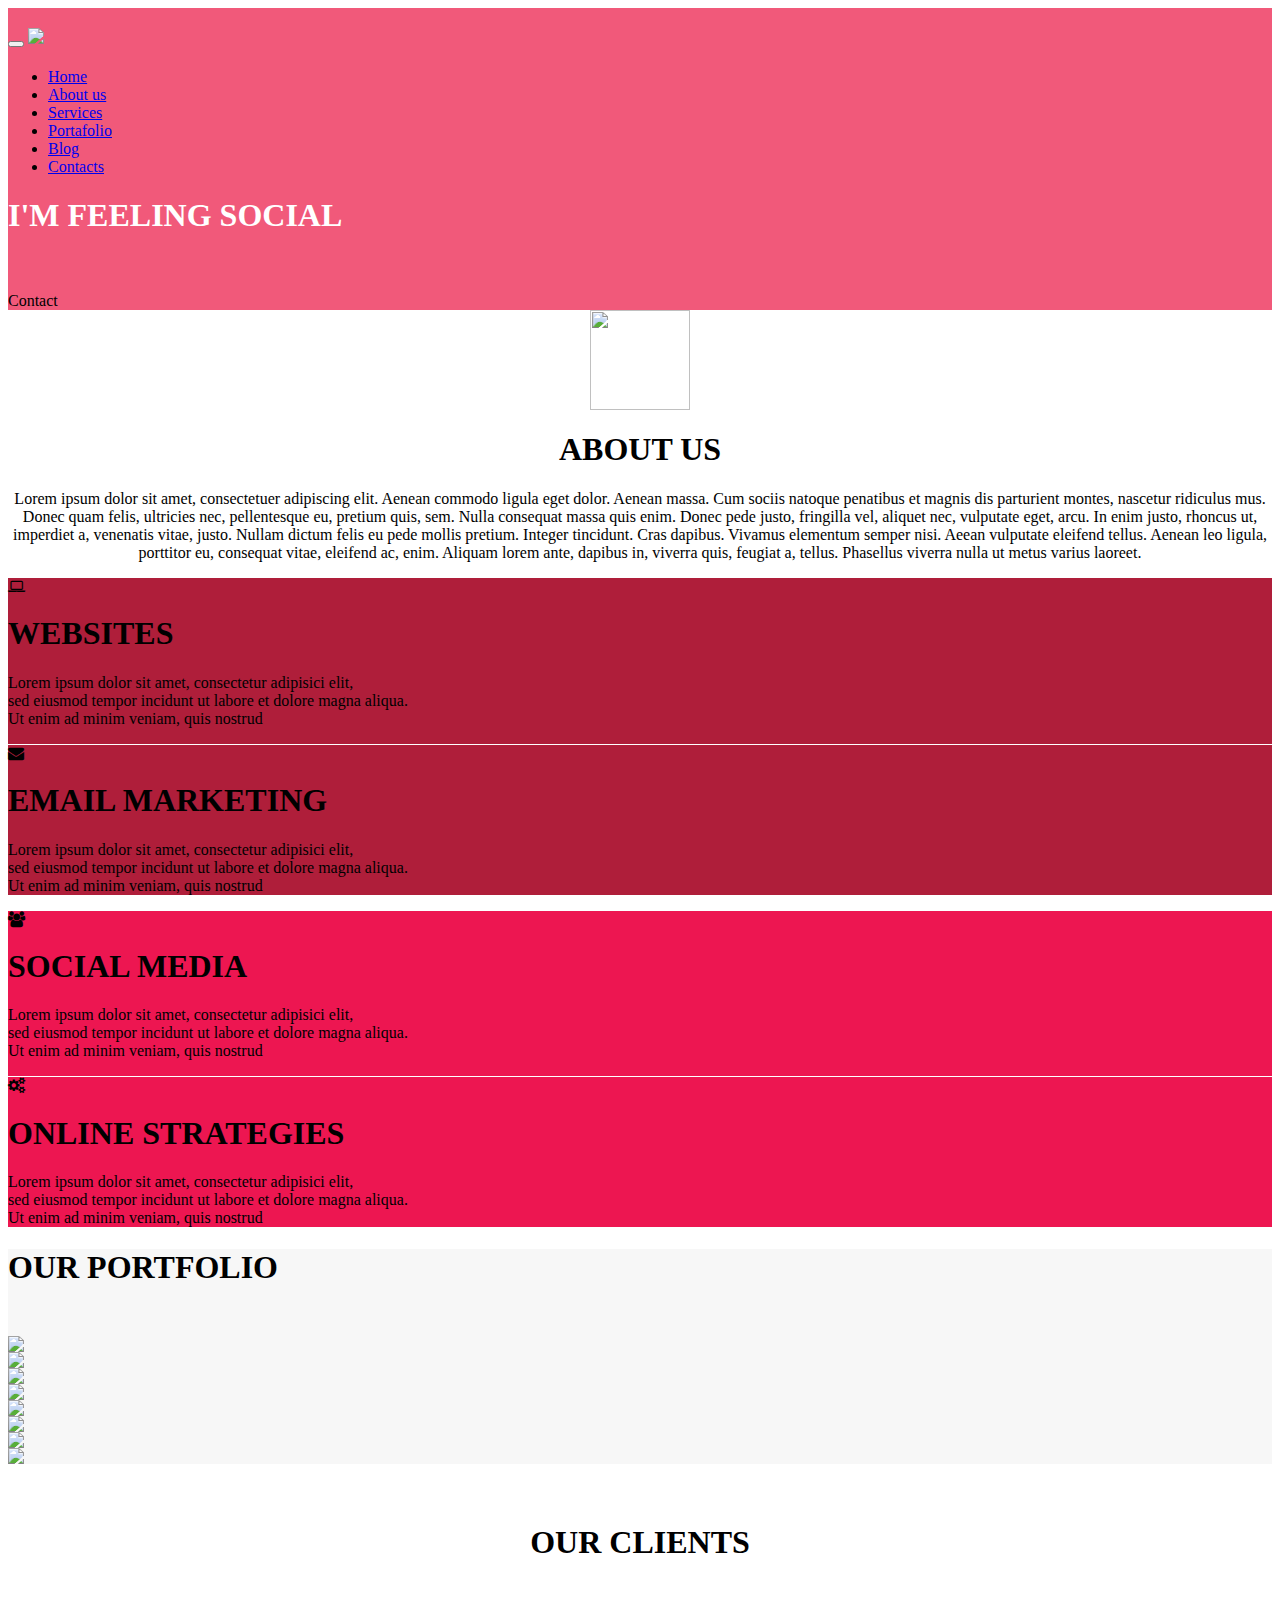
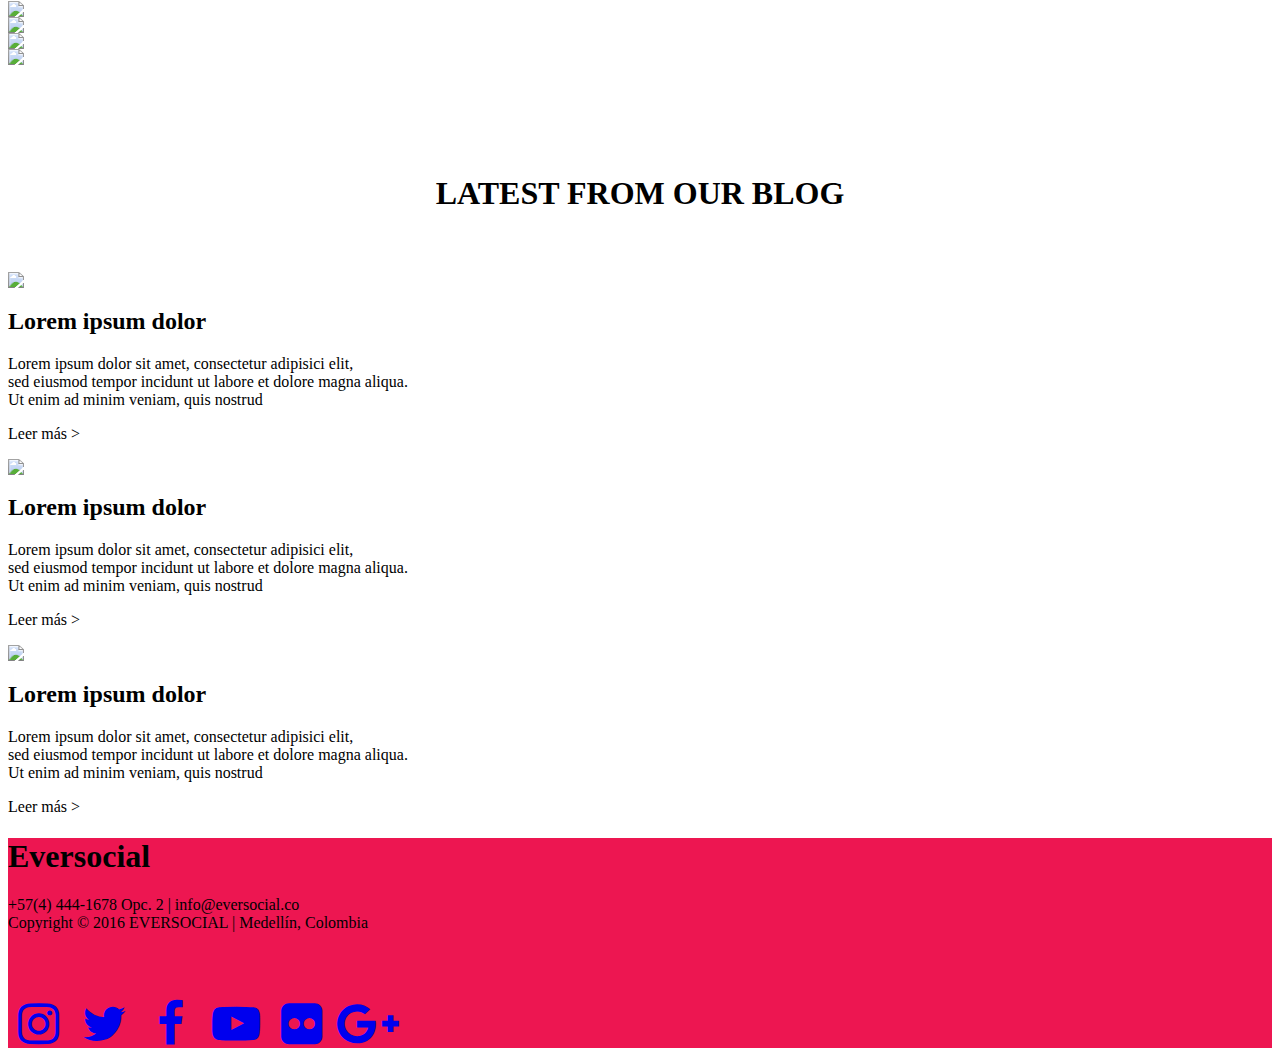
==== index.html @ 8a989f31 "Rename EVERSOCIAL-MOCKUP.html to index.html" ====
<html><head>
        <meta charset="utf-8">
        <meta name="viewport" content="width=device-width, initial-scale=1">
        <script type="text/javascript" src="http://cdnjs.cloudflare.com/ajax/libs/jquery/2.0.3/jquery.min.js"></script>
        <script type="text/javascript" src="http://netdna.bootstrapcdn.com/bootstrap/3.3.4/js/bootstrap.min.js"></script>
        <link href="http://cdnjs.cloudflare.com/ajax/libs/font-awesome/4.3.0/css/font-awesome.min.css" rel="stylesheet" type="text/css">
        <link href="./Untitled.css" rel="stylesheet" type="text/css">
    </head><body>
        <div class="cover" style="background: rgba(237,47,89,0.8);">
            <div class="navbar navbar-default">
                <div class="container">
                    <div class="navbar-header">
                        <button type="button" class="navbar-toggle" data-toggle="collapse" data-target="#navbar-ex-collapse">
                            <span class="sr-only">Toggle navigation</span>
                            <span class="icon-bar"></span>
                            <span class="icon-bar"></span>
                            <span class="icon-bar"></span>
                        </button>
                        <img href="/http://www.everbrander.co/eversocial/wp-content/uploads/2015/05/logo-eversocial-blanco.png" src="http://www.everbrander.co/eversocial/wp-content/uploads/2015/05/logo-eversocial-blanco.png" style="margin-top:20px">
                    </div>
                    <div class="collapse navbar-collapse" id="navbar-ex-collapse" style="margin-top:20px">
                        <ul class="nav navbar-nav navbar-right menu">
                            <li class="active">
                                <a href="#">Home</a>
                            </li>
                            <li>
                                <a href="#">About us</a>
                            </li>
                            <li>
                                <a href="#">Services</a>
                            </li>
                            <li>
                                <a href="#">Portafolio</a>
                            </li>
                            <li>
                                <a href="#">Blog</a>
                            </li>
                            <li>
                                <a href="#">Contacts</a>
                            </li>
                        </ul>
                    </div>
                </div>
            </div>
            <div class="background-image-fixed cover-image" style="background-image : url('http://eversocial.co/wp-content/uploads/2016/09/header.jpg')"></div>
            <div class="container">
                <div class="row">
                    <div class="col-md-12 text-center">
                        <h1 style="color:white;">I'M FEELING SOCIAL</h1>
                        <br>
                        <br>
                        <a class="btn btn-lg btn-default">Contact</a>
                    </div>
                </div>
            </div>
        </div>
        <div class="section">
            <div class="container">
                <div class="row">
                    <div class="col-md-12">
                        <div style="text-align:center">
                            <img src="http://eversocial.co/wp-content/uploads/2016/09/isolo-eve.png" class="img-responsive img-thumbnail" style="width:100px">
                        </div>
                        <h1 style="text-align:center;text-transform:uppercase">About us</h1>
                        <p style="text-align:center;">Lorem ipsum dolor sit amet, consectetuer adipiscing elit. Aenean commodo
                            ligula eget dolor. Aenean massa. Cum sociis natoque penatibus et magnis
                            dis parturient montes, nascetur ridiculus mus. Donec quam felis, ultricies
                            nec, pellentesque eu, pretium quis, sem. Nulla consequat massa quis enim.
                            Donec pede justo, fringilla vel, aliquet nec, vulputate eget, arcu. In
                            enim justo, rhoncus ut, imperdiet a, venenatis vitae, justo. Nullam dictum
                            felis eu pede mollis pretium. Integer tincidunt. Cras dapibus. Vivamus
                            elementum semper nisi. Aeean vulputate eleifend tellus. Aenean leo ligula,
                            porttitor eu, consequat vitae, eleifend ac, enim. Aliquam lorem ante, dapibus
                            in, viverra quis, feugiat a, tellus. Phasellus viverra nulla ut metus varius
                            laoreet.</p>
                    </div>
                </div>
            </div>
        </div>
        <div class="section" style="padding-top:0px;padding-bottom:0px;">
            <div class="container" style="width:100%;">
                <div class="row">
                    <div class="col-md-6 cont-servicios" style="background-color:#AF1E3A">
                        <div class="col-md-12 cont-info-servicios cont-websites" style="border-bottom:1px solid white;">
                            <i class="fa fa-laptop" aria-hidden="true"></i>
                            <h1>WEBSITES</h1>
                            <p>Lorem ipsum dolor sit amet, consectetur adipisici elit,
                                <br>sed eiusmod tempor incidunt ut labore et dolore magna aliqua.
                                <br>Ut enim ad minim veniam, quis nostrud</p>
                        </div>
                        <div class="col-md-12 cont-info-servicios cont-email">
                            <i class="fa fa-envelope" aria-hidden="true"></i>
                            <h1>EMAIL MARKETING</h1>
                            <p>Lorem ipsum dolor sit amet, consectetur adipisici elit,
                                <br>sed eiusmod tempor incidunt ut labore et dolore magna aliqua.
                                <br>Ut enim ad minim veniam, quis nostrud</p>
                        </div>
                    </div>
                    <div class="col-md-6 cont-servicios" style="background-color:#ED1651;">
                        <div class="col-md-12 cont-info-servicios cont-socialmedia" style="border-bottom:1px solid white;">
                            <i class="fa fa-users" aria-hidden="true"></i>
                            <h1>SOCIAL MEDIA</h1>
                            <p>Lorem ipsum dolor sit amet, consectetur adipisici elit,
                                <br>sed eiusmod tempor incidunt ut labore et dolore magna aliqua.
                                <br>Ut enim ad minim veniam, quis nostrud</p>
                        </div>
                        <div class="col-md-12 cont-info-servicios cont-online">
                            <i class="fa fa-cogs" aria-hidden="true"></i>
                            <h1>ONLINE STRATEGIES</h1>
                            <p>Lorem ipsum dolor sit amet, consectetur adipisici elit,
                                <br>sed eiusmod tempor incidunt ut labore et dolore magna aliqua.
                                <br>Ut enim ad minim veniam, quis nostrud</p>
                        </div>
                    </div>
                </div>
            </div>
        </div>
        <div class="section" style="background-color:#f7f7f7;">
            <div class="container">
                <div class="row">
                    <div class="col-md-12">
                        <h1 class="text-center" style="text-transform:uppercase;margin-bottom:50px;">Our Portfolio</h1>
                    </div>
                </div>
                <div class="row">
                    <div class="col-md-3">
                        <a><img src="http://eversocial.co/wp-content/uploads/2016/08/web-vintro1.jpg" class="img-responsive"></a>
                    </div>
                    <div class="col-md-3">
                        <a><img src="http://eversocial.co/wp-content/uploads/2016/08/web-macrolab1-1.jpg" class="img-responsive"></a>
                    </div>
                    <div class="col-md-3">
                        <a><img src="http://eversocial.co/wp-content/uploads/2016/08/web-proactiva1.jpg" class="img-responsive"></a>
                    </div>
                    <div class="col-md-3">
                        <a><img src="http://eversocial.co/wp-content/uploads/2016/08/web-panamericana1.jpg" class="img-responsive"></a>
                    </div>
                </div>
                <div class="row">
                    <div class="col-md-3">
                        <a><img src="http://eversocial.co/wp-content/uploads/2016/08/web-maraton1.jpg" class="img-responsive"></a>
                    </div>
                    <div class="col-md-3">
                        <a><img src="http://eversocial.co/wp-content/uploads/2016/08/web-delolita1.jpg" class="img-responsive"></a>
                    </div>
                    <div class="col-md-3">
                        <a><img src="http://eversocial.co/wp-content/uploads/2016/01/interve1.jpg" class="img-responsive"></a>
                    </div>
                    <div class="col-md-3">
                        <a><img src="http://eversocial.co/wp-content/uploads/2015/11/D1.jpg" class="img-responsive"></a>
                    </div>
                </div>
            </div>
        </div>
        <div class="section" style="padding-bottom:70px;padding-top:60px;">
            <div class="container">
                <h1 style="text-align:center;margin-top:0px; margin-bottom:40px;text-transform:uppercase;">Our Clients</h1>
                <div class="row">
                    <div class="col-md-3">
                        <img src="http://eversocial.co/wp-content/uploads/2014/08/logo-halcones1.png" class="img-responsive">
                    </div>
                    <div class="col-md-3">
                        <img src="http://eversocial.co/wp-content/uploads/2014/08/logo-flynorth.png" class="img-responsive">
                    </div>
                    <div class="col-md-3">
                        <img src="http://eversocial.co/wp-content/uploads/2014/08/logo-curvo.png" class="img-responsive img-rounded">
                    </div>
                    <div class="col-md-3">
                        <img src="http://eversocial.co/wp-content/uploads/2014/08/logo-rudolf2.png" class="img-responsive">
                    </div>
                </div>
            </div>
        </div>
        <div class="section cont-blog">
            <h1 style="text-align:center;margin-bottom:60px;margin-top:40px;text-transform:uppercase;">Latest from Our Blog</h1>
            <div class="container">
                <div class="row">
                    <div class="col-md-4">
                        <img src="http://eversocial.co/wp-content/uploads/2015/02/e791ab626e6785062374d45b25cc6e7f_XL-705x380.jpg" class="img-responsive">
                        <h2>Lorem ipsum dolor</h2>
                        <p>Lorem ipsum dolor sit amet, consectetur adipisici elit,
                            <br>sed eiusmod tempor incidunt ut labore et dolore magna aliqua.
                            <br>Ut enim ad minim veniam, quis nostrud</p>
                        <p>Leer más &gt;</p>
                    </div>
                    <div class="col-md-4">
                        <img src="http://eversocial.co/wp-content/uploads/2015/06/f68bc1606a499c66a1eabd66e99d6817_XL-705x380.jpg" class="img-responsive">
                        <h2>Lorem ipsum dolor</h2>
                        <p>Lorem ipsum dolor sit amet, consectetur adipisici elit,
                            <br>sed eiusmod tempor incidunt ut labore et dolore magna aliqua.
                            <br>Ut enim ad minim veniam, quis nostrud</p>
                        <p>Leer más &gt;</p>
                    </div>
                    <div class="col-md-4">
                        <img src="http://eversocial.co/wp-content/uploads/2015/06/66f461a82eb04828d9f9f9abb89cb004_XL-705x380.jpg" class="img-responsive">
                        <h2>Lorem ipsum dolor</h2>
                        <p>Lorem ipsum dolor sit amet, consectetur adipisici elit,
                            <br>sed eiusmod tempor incidunt ut labore et dolore magna aliqua.
                            <br>Ut enim ad minim veniam, quis nostrud</p>
                        <p>Leer más &gt;</p>
                    </div>
                </div>
            </div>
        </div>
        <footer class="section section-primary" style="background-color:#ED1651 !important">
            <div class="container">
                <div class="row">
                    <div class="col-sm-6">
                        <h1>Eversocial</h1>
                        <p>+57(4) 444-1678 Opc. 2 | info@eversocial.co
                            <br>Copyright © 2016 EVERSOCIAL | Medellín, Colombia</p>
                    </div>
                    <div class="col-sm-6">
                        <p class="text-info text-right">
                            <br>
                            <br>
                        </p>
                        <div class="row">
                            <div class="col-md-12 hidden-xs text-right">
                                <a href="#"><i class="fa fa-3x fa-fw fa-instagram text-inverse"></i></a>
                                <a href="#"><i class="fa fa-3x fa-fw fa-twitter text-inverse"></i></a>
                                <a href="#"><i class="fa fa-3x fa-fw fa-facebook text-inverse"></i></a>
                                <a href="#"><i class="fa fa-3x fa-fw fa-youtube-play text-inverse"></i></a>
                                <a href="#"><i class="fa fa-3x fa-fw fa-flickr text-inverse"></i></a>
                                <a href="#"><i class="fa fa-3x fa-fw fa-google-plus text-inverse"></i></a>
                            </div>
                        </div>
                    </div>
                </div>
            </div>
        </footer>


</body></html>
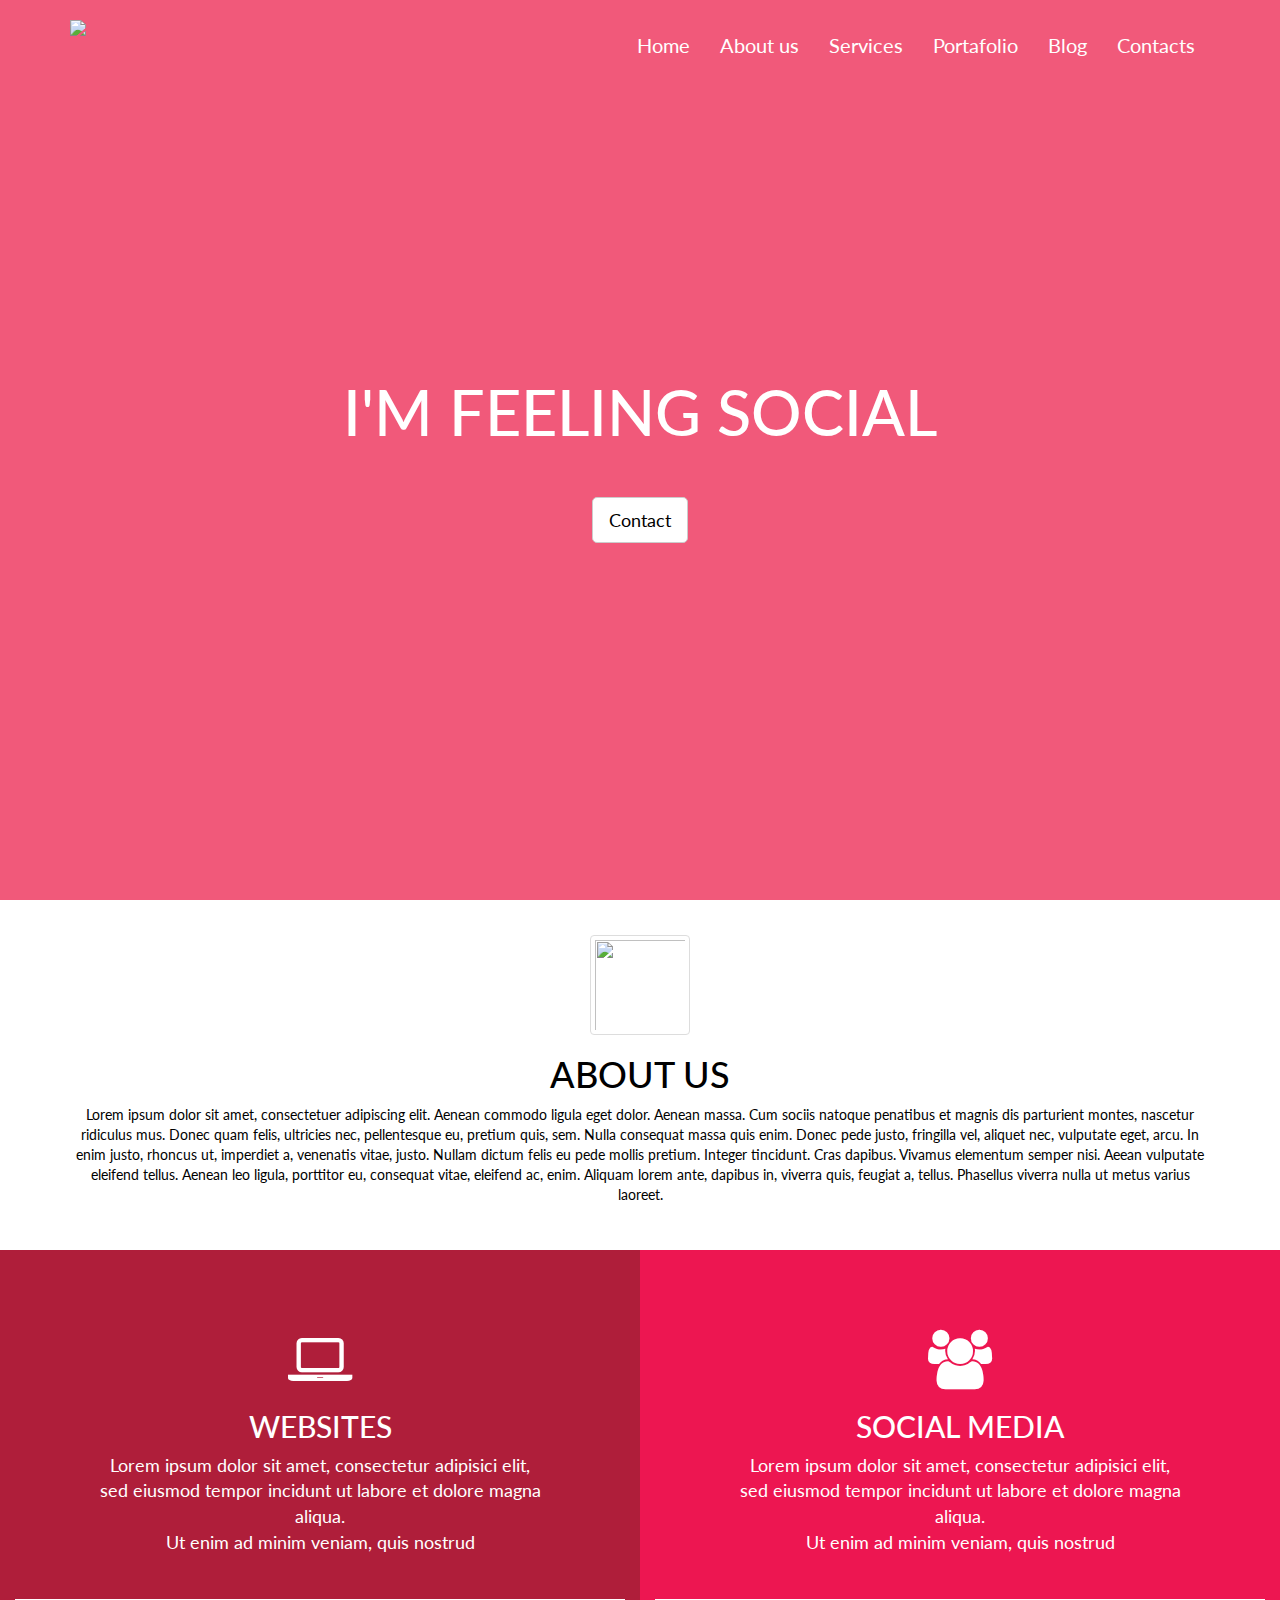
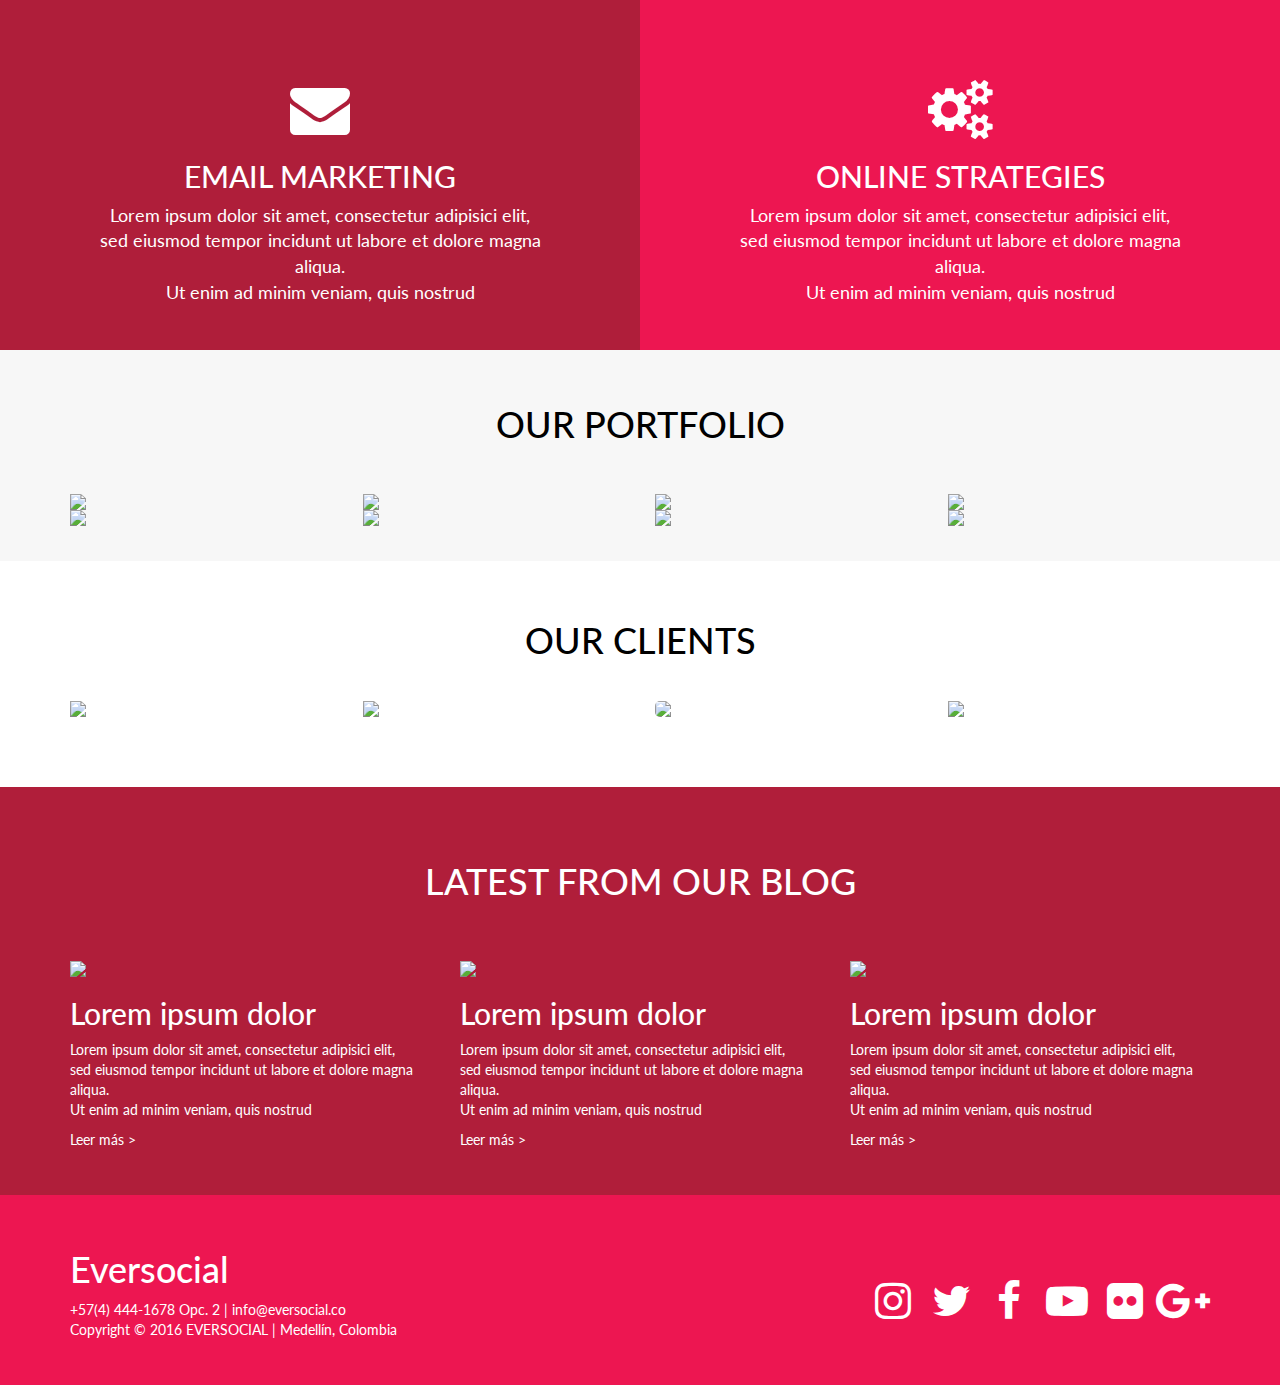
==== commit ab4ad046: "Update index.html" ====
--- a/index.html
+++ b/index.html
@@ -1,9 +1,9 @@
 <html><head>
         <meta charset="utf-8">
         <meta name="viewport" content="width=device-width, initial-scale=1">
-        <script type="text/javascript" src="http://cdnjs.cloudflare.com/ajax/libs/jquery/2.0.3/jquery.min.js"></script>
-        <script type="text/javascript" src="http://netdna.bootstrapcdn.com/bootstrap/3.3.4/js/bootstrap.min.js"></script>
-        <link href="http://cdnjs.cloudflare.com/ajax/libs/font-awesome/4.3.0/css/font-awesome.min.css" rel="stylesheet" type="text/css">
+        <script type="text/javascript" src="https://cdnjs.cloudflare.com/ajax/libs/jquery/2.0.3/jquery.min.js"></script>
+        <script type="text/javascript" src="https://netdna.bootstrapcdn.com/bootstrap/3.3.4/js/bootstrap.min.js"></script>
+        <link href="https://cdnjs.cloudflare.com/ajax/libs/font-awesome/4.3.0/css/font-awesome.min.css" rel="stylesheet" type="text/css">
         <link href="./Untitled.css" rel="stylesheet" type="text/css">
     </head><body>
         <div class="cover" style="background: rgba(237,47,89,0.8);">
--- a/Untitled.css
+++ b/Untitled.css
@@ -0,0 +1,6828 @@
+@import url('https://fonts.googleapis.com/css?family=Lato|Lato');
+/*!
+ * Default theme for Pingendo 
+ * Homepage: http://pingendo.com  
+ * Copyright 2015 Pingendo 
+ * Licensed under MIT 
+ * Based on Bootstrap v3.3.4
+*/
+/* Add custom CSS classes here 
+ * 
+ * img {
+ *   box-shadow : 0px 0px 10px black !important;
+ * }
+*/
+/*! normalize.css v3.0.2 | MIT License | git.io/normalize */
+html {
+  font-family: sans-serif;
+  -ms-text-size-adjust: 100%;
+  -webkit-text-size-adjust: 100%;
+}
+body {
+  margin: 0;
+}
+article,
+aside,
+details,
+figcaption,
+figure,
+footer,
+header,
+hgroup,
+main,
+menu,
+nav,
+section,
+summary {
+  display: block;
+}
+audio,
+canvas,
+progress,
+video {
+  display: inline-block;
+  vertical-align: baseline;
+}
+audio:not([controls]) {
+  display: none;
+  height: 0;
+}
+[hidden],
+template {
+  display: none;
+}
+a {
+  background-color: transparent;
+}
+a:active,
+a:hover {
+  outline: 0;
+}
+abbr[title] {
+  border-bottom: 1px dotted;
+}
+b,
+strong {
+  font-weight: bold;
+}
+dfn {
+  font-style: italic;
+}
+h1 {
+  font-size: 2em;
+  margin: 0.67em 0;
+}
+mark {
+  background: #ff0;
+  color: #000;
+}
+small {
+  font-size: 80%;
+}
+sub,
+sup {
+  font-size: 75%;
+  line-height: 0;
+  position: relative;
+  vertical-align: baseline;
+}
+sup {
+  top: -0.5em;
+}
+sub {
+  bottom: -0.25em;
+}
+img {
+  border: 0;
+}
+svg:not(:root) {
+  overflow: hidden;
+}
+figure {
+  margin: 1em 40px;
+}
+hr {
+  -moz-box-sizing: content-box;
+  box-sizing: content-box;
+  height: 0;
+}
+pre {
+  overflow: auto;
+}
+code,
+kbd,
+pre,
+samp {
+  font-family: monospace, monospace;
+  font-size: 1em;
+}
+button,
+input,
+optgroup,
+select,
+textarea {
+  color: inherit;
+  font: inherit;
+  margin: 0;
+}
+button {
+  overflow: visible;
+}
+button,
+select {
+  text-transform: none;
+}
+button,
+html input[type="button"],
+input[type="reset"],
+input[type="submit"] {
+  -webkit-appearance: button;
+  cursor: pointer;
+}
+button[disabled],
+html input[disabled] {
+  cursor: default;
+}
+button::-moz-focus-inner,
+input::-moz-focus-inner {
+  border: 0;
+  padding: 0;
+}
+input {
+  line-height: normal;
+}
+input[type="checkbox"],
+input[type="radio"] {
+  box-sizing: border-box;
+  padding: 0;
+}
+input[type="number"]::-webkit-inner-spin-button,
+input[type="number"]::-webkit-outer-spin-button {
+  height: auto;
+}
+input[type="search"] {
+  -webkit-appearance: textfield;
+  -moz-box-sizing: content-box;
+  -webkit-box-sizing: content-box;
+  box-sizing: content-box;
+}
+input[type="search"]::-webkit-search-cancel-button,
+input[type="search"]::-webkit-search-decoration {
+  -webkit-appearance: none;
+}
+fieldset {
+  border: 1px solid #c0c0c0;
+  margin: 0 2px;
+  padding: 0.35em 0.625em 0.75em;
+}
+legend {
+  border: 0;
+  padding: 0;
+}
+textarea {
+  overflow: auto;
+}
+optgroup {
+  font-weight: bold;
+}
+table {
+  border-collapse: collapse;
+  border-spacing: 0;
+}
+td,
+th {
+  padding: 0;
+}
+/*! Source: https://github.com/h5bp/html5-boilerplate/blob/master/src/css/main.css */
+@media print {
+  *,
+  *:before,
+  *:after {
+    background: transparent !important;
+    color: #000 !important;
+    box-shadow: none !important;
+    text-shadow: none !important;
+  }
+  a,
+  a:visited {
+    text-decoration: underline;
+  }
+  a[href]:after {
+    content: " (" attr(href) ")";
+  }
+  abbr[title]:after {
+    content: " (" attr(title) ")";
+  }
+  a[href^="#"]:after,
+  a[href^="javascript:"]:after {
+    content: "";
+  }
+  pre,
+  blockquote {
+    border: 1px solid #999;
+    page-break-inside: avoid;
+  }
+  thead {
+    display: table-header-group;
+  }
+  tr,
+  img {
+    page-break-inside: avoid;
+  }
+  img {
+    max-width: 100% !important;
+  }
+  p,
+  h2,
+  h3 {
+    orphans: 3;
+    widows: 3;
+  }
+  h2,
+  h3 {
+    page-break-after: avoid;
+  }
+  select {
+    background: #fff !important;
+  }
+  .navbar {
+    display: none;
+  }
+  .btn > .caret,
+  .dropup > .btn > .caret {
+    border-top-color: #000 !important;
+  }
+  .label {
+    border: 1px solid #000;
+  }
+  .table {
+    border-collapse: collapse !important;
+  }
+  .table td,
+  .table th {
+    background-color: #fff !important;
+  }
+  .table-bordered th,
+  .table-bordered td {
+    border: 1px solid #ddd !important;
+  }
+}
+@font-face {
+  font-family: 'Glyphicons Halflings';
+  src: url('../fonts/glyphicons-halflings-regular.eot');
+  src: url('../fonts/glyphicons-halflings-regular.eot?#iefix') format('embedded-opentype'), url('../fonts/glyphicons-halflings-regular.woff2') format('woff2'), url('../fonts/glyphicons-halflings-regular.woff') format('woff'), url('../fonts/glyphicons-halflings-regular.ttf') format('truetype'), url('../fonts/glyphicons-halflings-regular.svg#glyphicons_halflingsregular') format('svg');
+}
+.glyphicon {
+  position: relative;
+  top: 1px;
+  display: inline-block;
+  font-family: 'Glyphicons Halflings';
+  font-style: normal;
+  font-weight: normal;
+  line-height: 1;
+  -webkit-font-smoothing: antialiased;
+  -moz-osx-font-smoothing: grayscale;
+}
+.glyphicon-asterisk:before {
+  content: "\2a";
+}
+.glyphicon-plus:before {
+  content: "\2b";
+}
+.glyphicon-euro:before,
+.glyphicon-eur:before {
+  content: "\20ac";
+}
+.glyphicon-minus:before {
+  content: "\2212";
+}
+.glyphicon-cloud:before {
+  content: "\2601";
+}
+.glyphicon-envelope:before {
+  content: "\2709";
+}
+.glyphicon-pencil:before {
+  content: "\270f";
+}
+.glyphicon-glass:before {
+  content: "\e001";
+}
+.glyphicon-music:before {
+  content: "\e002";
+}
+.glyphicon-search:before {
+  content: "\e003";
+}
+.glyphicon-heart:before {
+  content: "\e005";
+}
+.glyphicon-star:before {
+  content: "\e006";
+}
+.glyphicon-star-empty:before {
+  content: "\e007";
+}
+.glyphicon-user:before {
+  content: "\e008";
+}
+.glyphicon-film:before {
+  content: "\e009";
+}
+.glyphicon-th-large:before {
+  content: "\e010";
+}
+.glyphicon-th:before {
+  content: "\e011";
+}
+.glyphicon-th-list:before {
+  content: "\e012";
+}
+.glyphicon-ok:before {
+  content: "\e013";
+}
+.glyphicon-remove:before {
+  content: "\e014";
+}
+.glyphicon-zoom-in:before {
+  content: "\e015";
+}
+.glyphicon-zoom-out:before {
+  content: "\e016";
+}
+.glyphicon-off:before {
+  content: "\e017";
+}
+.glyphicon-signal:before {
+  content: "\e018";
+}
+.glyphicon-cog:before {
+  content: "\e019";
+}
+.glyphicon-trash:before {
+  content: "\e020";
+}
+.glyphicon-home:before {
+  content: "\e021";
+}
+.glyphicon-file:before {
+  content: "\e022";
+}
+.glyphicon-time:before {
+  content: "\e023";
+}
+.glyphicon-road:before {
+  content: "\e024";
+}
+.glyphicon-download-alt:before {
+  content: "\e025";
+}
+.glyphicon-download:before {
+  content: "\e026";
+}
+.glyphicon-upload:before {
+  content: "\e027";
+}
+.glyphicon-inbox:before {
+  content: "\e028";
+}
+.glyphicon-play-circle:before {
+  content: "\e029";
+}
+.glyphicon-repeat:before {
+  content: "\e030";
+}
+.glyphicon-refresh:before {
+  content: "\e031";
+}
+.glyphicon-list-alt:before {
+  content: "\e032";
+}
+.glyphicon-lock:before {
+  content: "\e033";
+}
+.glyphicon-flag:before {
+  content: "\e034";
+}
+.glyphicon-headphones:before {
+  content: "\e035";
+}
+.glyphicon-volume-off:before {
+  content: "\e036";
+}
+.glyphicon-volume-down:before {
+  content: "\e037";
+}
+.glyphicon-volume-up:before {
+  content: "\e038";
+}
+.glyphicon-qrcode:before {
+  content: "\e039";
+}
+.glyphicon-barcode:before {
+  content: "\e040";
+}
+.glyphicon-tag:before {
+  content: "\e041";
+}
+.glyphicon-tags:before {
+  content: "\e042";
+}
+.glyphicon-book:before {
+  content: "\e043";
+}
+.glyphicon-bookmark:before {
+  content: "\e044";
+}
+.glyphicon-print:before {
+  content: "\e045";
+}
+.glyphicon-camera:before {
+  content: "\e046";
+}
+.glyphicon-font:before {
+  content: "\e047";
+}
+.glyphicon-bold:before {
+  content: "\e048";
+}
+.glyphicon-italic:before {
+  content: "\e049";
+}
+.glyphicon-text-height:before {
+  content: "\e050";
+}
+.glyphicon-text-width:before {
+  content: "\e051";
+}
+.glyphicon-align-left:before {
+  content: "\e052";
+}
+.glyphicon-align-center:before {
+  content: "\e053";
+}
+.glyphicon-align-right:before {
+  content: "\e054";
+}
+.glyphicon-align-justify:before {
+  content: "\e055";
+}
+.glyphicon-list:before {
+  content: "\e056";
+}
+.glyphicon-indent-left:before {
+  content: "\e057";
+}
+.glyphicon-indent-right:before {
+  content: "\e058";
+}
+.glyphicon-facetime-video:before {
+  content: "\e059";
+}
+.glyphicon-picture:before {
+  content: "\e060";
+}
+.glyphicon-map-marker:before {
+  content: "\e062";
+}
+.glyphicon-adjust:before {
+  content: "\e063";
+}
+.glyphicon-tint:before {
+  content: "\e064";
+}
+.glyphicon-edit:before {
+  content: "\e065";
+}
+.glyphicon-share:before {
+  content: "\e066";
+}
+.glyphicon-check:before {
+  content: "\e067";
+}
+.glyphicon-move:before {
+  content: "\e068";
+}
+.glyphicon-step-backward:before {
+  content: "\e069";
+}
+.glyphicon-fast-backward:before {
+  content: "\e070";
+}
+.glyphicon-backward:before {
+  content: "\e071";
+}
+.glyphicon-play:before {
+  content: "\e072";
+}
+.glyphicon-pause:before {
+  content: "\e073";
+}
+.glyphicon-stop:before {
+  content: "\e074";
+}
+.glyphicon-forward:before {
+  content: "\e075";
+}
+.glyphicon-fast-forward:before {
+  content: "\e076";
+}
+.glyphicon-step-forward:before {
+  content: "\e077";
+}
+.glyphicon-eject:before {
+  content: "\e078";
+}
+.glyphicon-chevron-left:before {
+  content: "\e079";
+}
+.glyphicon-chevron-right:before {
+  content: "\e080";
+}
+.glyphicon-plus-sign:before {
+  content: "\e081";
+}
+.glyphicon-minus-sign:before {
+  content: "\e082";
+}
+.glyphicon-remove-sign:before {
+  content: "\e083";
+}
+.glyphicon-ok-sign:before {
+  content: "\e084";
+}
+.glyphicon-question-sign:before {
+  content: "\e085";
+}
+.glyphicon-info-sign:before {
+  content: "\e086";
+}
+.glyphicon-screenshot:before {
+  content: "\e087";
+}
+.glyphicon-remove-circle:before {
+  content: "\e088";
+}
+.glyphicon-ok-circle:before {
+  content: "\e089";
+}
+.glyphicon-ban-circle:before {
+  content: "\e090";
+}
+.glyphicon-arrow-left:before {
+  content: "\e091";
+}
+.glyphicon-arrow-right:before {
+  content: "\e092";
+}
+.glyphicon-arrow-up:before {
+  content: "\e093";
+}
+.glyphicon-arrow-down:before {
+  content: "\e094";
+}
+.glyphicon-share-alt:before {
+  content: "\e095";
+}
+.glyphicon-resize-full:before {
+  content: "\e096";
+}
+.glyphicon-resize-small:before {
+  content: "\e097";
+}
+.glyphicon-exclamation-sign:before {
+  content: "\e101";
+}
+.glyphicon-gift:before {
+  content: "\e102";
+}
+.glyphicon-leaf:before {
+  content: "\e103";
+}
+.glyphicon-fire:before {
+  content: "\e104";
+}
+.glyphicon-eye-open:before {
+  content: "\e105";
+}
+.glyphicon-eye-close:before {
+  content: "\e106";
+}
+.glyphicon-warning-sign:before {
+  content: "\e107";
+}
+.glyphicon-plane:before {
+  content: "\e108";
+}
+.glyphicon-calendar:before {
+  content: "\e109";
+}
+.glyphicon-random:before {
+  content: "\e110";
+}
+.glyphicon-comment:before {
+  content: "\e111";
+}
+.glyphicon-magnet:before {
+  content: "\e112";
+}
+.glyphicon-chevron-up:before {
+  content: "\e113";
+}
+.glyphicon-chevron-down:before {
+  content: "\e114";
+}
+.glyphicon-retweet:before {
+  content: "\e115";
+}
+.glyphicon-shopping-cart:before {
+  content: "\e116";
+}
+.glyphicon-folder-close:before {
+  content: "\e117";
+}
+.glyphicon-folder-open:before {
+  content: "\e118";
+}
+.glyphicon-resize-vertical:before {
+  content: "\e119";
+}
+.glyphicon-resize-horizontal:before {
+  content: "\e120";
+}
+.glyphicon-hdd:before {
+  content: "\e121";
+}
+.glyphicon-bullhorn:before {
+  content: "\e122";
+}
+.glyphicon-bell:before {
+  content: "\e123";
+}
+.glyphicon-certificate:before {
+  content: "\e124";
+}
+.glyphicon-thumbs-up:before {
+  content: "\e125";
+}
+.glyphicon-thumbs-down:before {
+  content: "\e126";
+}
+.glyphicon-hand-right:before {
+  content: "\e127";
+}
+.glyphicon-hand-left:before {
+  content: "\e128";
+}
+.glyphicon-hand-up:before {
+  content: "\e129";
+}
+.glyphicon-hand-down:before {
+  content: "\e130";
+}
+.glyphicon-circle-arrow-right:before {
+  content: "\e131";
+}
+.glyphicon-circle-arrow-left:before {
+  content: "\e132";
+}
+.glyphicon-circle-arrow-up:before {
+  content: "\e133";
+}
+.glyphicon-circle-arrow-down:before {
+  content: "\e134";
+}
+.glyphicon-globe:before {
+  content: "\e135";
+}
+.glyphicon-wrench:before {
+  content: "\e136";
+}
+.glyphicon-tasks:before {
+  content: "\e137";
+}
+.glyphicon-filter:before {
+  content: "\e138";
+}
+.glyphicon-briefcase:before {
+  content: "\e139";
+}
+.glyphicon-fullscreen:before {
+  content: "\e140";
+}
+.glyphicon-dashboard:before {
+  content: "\e141";
+}
+.glyphicon-paperclip:before {
+  content: "\e142";
+}
+.glyphicon-heart-empty:before {
+  content: "\e143";
+}
+.glyphicon-link:before {
+  content: "\e144";
+}
+.glyphicon-phone:before {
+  content: "\e145";
+}
+.glyphicon-pushpin:before {
+  content: "\e146";
+}
+.glyphicon-usd:before {
+  content: "\e148";
+}
+.glyphicon-gbp:before {
+  content: "\e149";
+}
+.glyphicon-sort:before {
+  content: "\e150";
+}
+.glyphicon-sort-by-alphabet:before {
+  content: "\e151";
+}
+.glyphicon-sort-by-alphabet-alt:before {
+  content: "\e152";
+}
+.glyphicon-sort-by-order:before {
+  content: "\e153";
+}
+.glyphicon-sort-by-order-alt:before {
+  content: "\e154";
+}
+.glyphicon-sort-by-attributes:before {
+  content: "\e155";
+}
+.glyphicon-sort-by-attributes-alt:before {
+  content: "\e156";
+}
+.glyphicon-unchecked:before {
+  content: "\e157";
+}
+.glyphicon-expand:before {
+  content: "\e158";
+}
+.glyphicon-collapse-down:before {
+  content: "\e159";
+}
+.glyphicon-collapse-up:before {
+  content: "\e160";
+}
+.glyphicon-log-in:before {
+  content: "\e161";
+}
+.glyphicon-flash:before {
+  content: "\e162";
+}
+.glyphicon-log-out:before {
+  content: "\e163";
+}
+.glyphicon-new-window:before {
+  content: "\e164";
+}
+.glyphicon-record:before {
+  content: "\e165";
+}
+.glyphicon-save:before {
+  content: "\e166";
+}
+.glyphicon-open:before {
+  content: "\e167";
+}
+.glyphicon-saved:before {
+  content: "\e168";
+}
+.glyphicon-import:before {
+  content: "\e169";
+}
+.glyphicon-export:before {
+  content: "\e170";
+}
+.glyphicon-send:before {
+  content: "\e171";
+}
+.glyphicon-floppy-disk:before {
+  content: "\e172";
+}
+.glyphicon-floppy-saved:before {
+  content: "\e173";
+}
+.glyphicon-floppy-remove:before {
+  content: "\e174";
+}
+.glyphicon-floppy-save:before {
+  content: "\e175";
+}
+.glyphicon-floppy-open:before {
+  content: "\e176";
+}
+.glyphicon-credit-card:before {
+  content: "\e177";
+}
+.glyphicon-transfer:before {
+  content: "\e178";
+}
+.glyphicon-cutlery:before {
+  content: "\e179";
+}
+.glyphicon-header:before {
+  content: "\e180";
+}
+.glyphicon-compressed:before {
+  content: "\e181";
+}
+.glyphicon-earphone:before {
+  content: "\e182";
+}
+.glyphicon-phone-alt:before {
+  content: "\e183";
+}
+.glyphicon-tower:before {
+  content: "\e184";
+}
+.glyphicon-stats:before {
+  content: "\e185";
+}
+.glyphicon-sd-video:before {
+  content: "\e186";
+}
+.glyphicon-hd-video:before {
+  content: "\e187";
+}
+.glyphicon-subtitles:before {
+  content: "\e188";
+}
+.glyphicon-sound-stereo:before {
+  content: "\e189";
+}
+.glyphicon-sound-dolby:before {
+  content: "\e190";
+}
+.glyphicon-sound-5-1:before {
+  content: "\e191";
+}
+.glyphicon-sound-6-1:before {
+  content: "\e192";
+}
+.glyphicon-sound-7-1:before {
+  content: "\e193";
+}
+.glyphicon-copyright-mark:before {
+  content: "\e194";
+}
+.glyphicon-registration-mark:before {
+  content: "\e195";
+}
+.glyphicon-cloud-download:before {
+  content: "\e197";
+}
+.glyphicon-cloud-upload:before {
+  content: "\e198";
+}
+.glyphicon-tree-conifer:before {
+  content: "\e199";
+}
+.glyphicon-tree-deciduous:before {
+  content: "\e200";
+}
+.glyphicon-cd:before {
+  content: "\e201";
+}
+.glyphicon-save-file:before {
+  content: "\e202";
+}
+.glyphicon-open-file:before {
+  content: "\e203";
+}
+.glyphicon-level-up:before {
+  content: "\e204";
+}
+.glyphicon-copy:before {
+  content: "\e205";
+}
+.glyphicon-paste:before {
+  content: "\e206";
+}
+.glyphicon-alert:before {
+  content: "\e209";
+}
+.glyphicon-equalizer:before {
+  content: "\e210";
+}
+.glyphicon-king:before {
+  content: "\e211";
+}
+.glyphicon-queen:before {
+  content: "\e212";
+}
+.glyphicon-pawn:before {
+  content: "\e213";
+}
+.glyphicon-bishop:before {
+  content: "\e214";
+}
+.glyphicon-knight:before {
+  content: "\e215";
+}
+.glyphicon-baby-formula:before {
+  content: "\e216";
+}
+.glyphicon-tent:before {
+  content: "\26fa";
+}
+.glyphicon-blackboard:before {
+  content: "\e218";
+}
+.glyphicon-bed:before {
+  content: "\e219";
+}
+.glyphicon-apple:before {
+  content: "\f8ff";
+}
+.glyphicon-erase:before {
+  content: "\e221";
+}
+.glyphicon-hourglass:before {
+  content: "\231b";
+}
+.glyphicon-lamp:before {
+  content: "\e223";
+}
+.glyphicon-duplicate:before {
+  content: "\e224";
+}
+.glyphicon-piggy-bank:before {
+  content: "\e225";
+}
+.glyphicon-scissors:before {
+  content: "\e226";
+}
+.glyphicon-bitcoin:before {
+  content: "\e227";
+}
+.glyphicon-btc:before {
+  content: "\e227";
+}
+.glyphicon-xbt:before {
+  content: "\e227";
+}
+.glyphicon-yen:before {
+  content: "\00a5";
+}
+.glyphicon-jpy:before {
+  content: "\00a5";
+}
+.glyphicon-ruble:before {
+  content: "\20bd";
+}
+.glyphicon-rub:before {
+  content: "\20bd";
+}
+.glyphicon-scale:before {
+  content: "\e230";
+}
+.glyphicon-ice-lolly:before {
+  content: "\e231";
+}
+.glyphicon-ice-lolly-tasted:before {
+  content: "\e232";
+}
+.glyphicon-education:before {
+  content: "\e233";
+}
+.glyphicon-option-horizontal:before {
+  content: "\e234";
+}
+.glyphicon-option-vertical:before {
+  content: "\e235";
+}
+.glyphicon-menu-hamburger:before {
+  content: "\e236";
+}
+.glyphicon-modal-window:before {
+  content: "\e237";
+}
+.glyphicon-oil:before {
+  content: "\e238";
+}
+.glyphicon-grain:before {
+  content: "\e239";
+}
+.glyphicon-sunglasses:before {
+  content: "\e240";
+}
+.glyphicon-text-size:before {
+  content: "\e241";
+}
+.glyphicon-text-color:before {
+  content: "\e242";
+}
+.glyphicon-text-background:before {
+  content: "\e243";
+}
+.glyphicon-object-align-top:before {
+  content: "\e244";
+}
+.glyphicon-object-align-bottom:before {
+  content: "\e245";
+}
+.glyphicon-object-align-horizontal:before {
+  content: "\e246";
+}
+.glyphicon-object-align-left:before {
+  content: "\e247";
+}
+.glyphicon-object-align-vertical:before {
+  content: "\e248";
+}
+.glyphicon-object-align-right:before {
+  content: "\e249";
+}
+.glyphicon-triangle-right:before {
+  content: "\e250";
+}
+.glyphicon-triangle-left:before {
+  content: "\e251";
+}
+.glyphicon-triangle-bottom:before {
+  content: "\e252";
+}
+.glyphicon-triangle-top:before {
+  content: "\e253";
+}
+.glyphicon-console:before {
+  content: "\e254";
+}
+.glyphicon-superscript:before {
+  content: "\e255";
+}
+.glyphicon-subscript:before {
+  content: "\e256";
+}
+.glyphicon-menu-left:before {
+  content: "\e257";
+}
+.glyphicon-menu-right:before {
+  content: "\e258";
+}
+.glyphicon-menu-down:before {
+  content: "\e259";
+}
+.glyphicon-menu-up:before {
+  content: "\e260";
+}
+* {
+  -webkit-box-sizing: border-box;
+  -moz-box-sizing: border-box;
+  box-sizing: border-box;
+}
+*:before,
+*:after {
+  -webkit-box-sizing: border-box;
+  -moz-box-sizing: border-box;
+  box-sizing: border-box;
+}
+html {
+  font-size: 10px;
+  -webkit-tap-highlight-color: rgba(0, 0, 0, 0);
+}
+body {
+  font-family: Lato;
+  font-size: 14px;
+  line-height: 1.42857143;
+  color: #000000;
+  background-color: #ffffff;
+}
+input,
+button,
+select,
+textarea {
+  font-family: inherit;
+  font-size: inherit;
+  line-height: inherit;
+}
+a {
+  color: #337cbb;
+  text-decoration: none;
+}
+a:hover,
+a:focus {
+  color: #23547f;
+  text-decoration: underline;
+}
+a:focus {
+  outline: thin dotted;
+  outline: 5px auto -webkit-focus-ring-color;
+  outline-offset: -2px;
+}
+figure {
+  margin: 0;
+}
+img {
+  vertical-align: middle;
+}
+.img-responsive,
+.thumbnail > img,
+.thumbnail a > img,
+.carousel-inner > .item > img,
+.carousel-inner > .item > a > img {
+  display: block;
+  max-width: 100%;
+  height: auto;
+}
+.img-rounded {
+  border-radius: 5px;
+}
+.img-thumbnail {
+  padding: 4px;
+  line-height: 1.42857143;
+  background-color: #ffffff;
+  border: 1px solid #dddddd;
+  border-radius: 4px;
+  -webkit-transition: all 0.2s ease-in-out;
+  -o-transition: all 0.2s ease-in-out;
+  transition: all 0.2s ease-in-out;
+  display: inline-block;
+  max-width: 100%;
+  height: auto;
+}
+.img-circle {
+  border-radius: 50%;
+}
+hr {
+  margin-top: 20px;
+  margin-bottom: 20px;
+  border: 0;
+  border-top: 1px solid #eeeeee;
+}
+.sr-only {
+  position: absolute;
+  width: 1px;
+  height: 1px;
+  margin: -1px;
+  padding: 0;
+  overflow: hidden;
+  clip: rect(0, 0, 0, 0);
+  border: 0;
+}
+.sr-only-focusable:active,
+.sr-only-focusable:focus {
+  position: static;
+  width: auto;
+  height: auto;
+  margin: 0;
+  overflow: visible;
+  clip: auto;
+}
+[role="button"] {
+  cursor: pointer;
+}
+h1,
+h2,
+h3,
+h4,
+h5,
+h6,
+.h1,
+.h2,
+.h3,
+.h4,
+.h5,
+.h6 {
+  font-family: Lato;
+  font-weight: 500;
+  line-height: 1.1;
+  color: inherit;
+}
+h1 small,
+h2 small,
+h3 small,
+h4 small,
+h5 small,
+h6 small,
+.h1 small,
+.h2 small,
+.h3 small,
+.h4 small,
+.h5 small,
+.h6 small,
+h1 .small,
+h2 .small,
+h3 .small,
+h4 .small,
+h5 .small,
+h6 .small,
+.h1 .small,
+.h2 .small,
+.h3 .small,
+.h4 .small,
+.h5 .small,
+.h6 .small {
+  font-weight: normal;
+  line-height: 1;
+  color: #777777;
+}
+h1,
+.h1,
+h2,
+.h2,
+h3,
+.h3 {
+  margin-top: 20px;
+  margin-bottom: 10px;
+}
+h1 small,
+.h1 small,
+h2 small,
+.h2 small,
+h3 small,
+.h3 small,
+h1 .small,
+.h1 .small,
+h2 .small,
+.h2 .small,
+h3 .small,
+.h3 .small {
+  font-size: 65%;
+}
+h4,
+.h4,
+h5,
+.h5,
+h6,
+.h6 {
+  margin-top: 10px;
+  margin-bottom: 10px;
+}
+h4 small,
+.h4 small,
+h5 small,
+.h5 small,
+h6 small,
+.h6 small,
+h4 .small,
+.h4 .small,
+h5 .small,
+.h5 .small,
+h6 .small,
+.h6 .small {
+  font-size: 75%;
+}
+h1,
+.h1 {
+  font-size: 36px;
+}
+h2,
+.h2 {
+  font-size: 30px;
+}
+h3,
+.h3 {
+  font-size: 24px;
+}
+h4,
+.h4 {
+  font-size: 18px;
+}
+h5,
+.h5 {
+  font-size: 14px;
+}
+h6,
+.h6 {
+  font-size: 12px;
+}
+p {
+  margin: 0 0 10px;
+}
+.lead {
+  margin-bottom: 20px;
+  font-size: 16px;
+  font-weight: 300;
+  line-height: 1.4;
+}
+@media (min-width: 768px) {
+  .lead {
+    font-size: 21px;
+  }
+}
+small,
+.small {
+  font-size: 85%;
+}
+mark,
+.mark {
+  background-color: #f8d9ac;
+  padding: .2em;
+}
+.text-left {
+  text-align: left;
+}
+.text-right {
+  text-align: right;
+}
+.text-center {
+  text-align: center;
+}
+.text-justify {
+  text-align: justify;
+}
+.text-nowrap {
+  white-space: nowrap;
+}
+.text-lowercase {
+  text-transform: lowercase;
+}
+.text-uppercase {
+  text-transform: uppercase;
+}
+.text-capitalize {
+  text-transform: capitalize;
+}
+.text-muted {
+  color: #777777;
+}
+.text-primary {
+  color: #337cbb;
+}
+a.text-primary:hover {
+  color: #286193;
+}
+.text-success {
+  color: #5cb85c;
+}
+a.text-success:hover {
+  color: #449d44;
+}
+.text-info {
+  color: #5bc0de;
+}
+a.text-info:hover {
+  color: #31b0d5;
+}
+.text-warning {
+  color: #f0ad4e;
+}
+a.text-warning:hover {
+  color: #ec971f;
+}
+.text-danger {
+  color: #d9534f;
+}
+a.text-danger:hover {
+  color: #c9302c;
+}
+.bg-primary {
+  color: #fff;
+  background-color: #337cbb;
+}
+a.bg-primary:hover {
+  background-color: #286193;
+}
+.bg-success {
+  background-color: #a3d7a3;
+}
+a.bg-success:hover {
+  background-color: #80c780;
+}
+.bg-info {
+  background-color: #b0e1ef;
+}
+a.bg-info:hover {
+  background-color: #85d0e7;
+}
+.bg-warning {
+  background-color: #f8d9ac;
+}
+a.bg-warning:hover {
+  background-color: #f4c37d;
+}
+.bg-danger {
+  background-color: #eba5a3;
+}
+a.bg-danger:hover {
+  background-color: #e27c79;
+}
+.page-header {
+  padding-bottom: 9px;
+  margin: 40px 0 20px;
+  border-bottom: 1px solid #eeeeee;
+}
+ul,
+ol {
+  margin-top: 0;
+  margin-bottom: 10px;
+}
+ul ul,
+ol ul,
+ul ol,
+ol ol {
+  margin-bottom: 0;
+}
+.list-unstyled {
+  padding-left: 0;
+  list-style: none;
+}
+.list-inline {
+  padding-left: 0;
+  list-style: none;
+  margin-left: -5px;
+}
+.list-inline > li {
+  display: inline-block;
+  padding-left: 5px;
+  padding-right: 5px;
+}
+dl {
+  margin-top: 0;
+  margin-bottom: 20px;
+}
+dt,
+dd {
+  line-height: 1.42857143;
+}
+dt {
+  font-weight: bold;
+}
+dd {
+  margin-left: 0;
+}
+@media (min-width: 768px) {
+  .dl-horizontal dt {
+    float: left;
+    width: 160px;
+    clear: left;
+    text-align: right;
+    overflow: hidden;
+    text-overflow: ellipsis;
+    white-space: nowrap;
+  }
+  .dl-horizontal dd {
+    margin-left: 180px;
+  }
+}
+abbr[title],
+abbr[data-original-title] {
+  cursor: help;
+  border-bottom: 1px dotted #777777;
+}
+.initialism {
+  font-size: 90%;
+  text-transform: uppercase;
+}
+blockquote {
+  padding: 10px 20px;
+  margin: 0 0 20px;
+  font-size: 17.5px;
+  border-left: 5px solid #eeeeee;
+}
+blockquote p:last-child,
+blockquote ul:last-child,
+blockquote ol:last-child {
+  margin-bottom: 0;
+}
+blockquote footer,
+blockquote small,
+blockquote .small {
+  display: block;
+  font-size: 80%;
+  line-height: 1.42857143;
+  color: #777777;
+}
+blockquote footer:before,
+blockquote small:before,
+blockquote .small:before {
+  content: '\2014 \00A0';
+}
+.blockquote-reverse,
+blockquote.pull-right {
+  padding-right: 15px;
+  padding-left: 0;
+  border-right: 5px solid #eeeeee;
+  border-left: 0;
+  text-align: right;
+}
+.blockquote-reverse footer:before,
+blockquote.pull-right footer:before,
+.blockquote-reverse small:before,
+blockquote.pull-right small:before,
+.blockquote-reverse .small:before,
+blockquote.pull-right .small:before {
+  content: '';
+}
+.blockquote-reverse footer:after,
+blockquote.pull-right footer:after,
+.blockquote-reverse small:after,
+blockquote.pull-right small:after,
+.blockquote-reverse .small:after,
+blockquote.pull-right .small:after {
+  content: '\00A0 \2014';
+}
+address {
+  margin-bottom: 20px;
+  font-style: normal;
+  line-height: 1.42857143;
+}
+code,
+kbd,
+pre,
+samp {
+  font-family: Menlo, Monaco, Consolas, "Courier New", monospace;
+}
+code {
+  padding: 2px 4px;
+  font-size: 90%;
+  color: #c7254e;
+  background-color: #f9f2f4;
+  border-radius: 4px;
+}
+kbd {
+  padding: 2px 4px;
+  font-size: 90%;
+  color: #ffffff;
+  background-color: #333333;
+  border-radius: 2px;
+  box-shadow: inset 0 -1px 0 rgba(0, 0, 0, 0.25);
+}
+kbd kbd {
+  padding: 0;
+  font-size: 100%;
+  font-weight: bold;
+  box-shadow: none;
+}
+pre {
+  display: block;
+  padding: 9.5px;
+  margin: 0 0 10px;
+  font-size: 13px;
+  line-height: 1.42857143;
+  word-break: break-all;
+  word-wrap: break-word;
+  color: #333333;
+  background-color: #f5f5f5;
+  border: 1px solid #cccccc;
+  border-radius: 4px;
+}
+pre code {
+  padding: 0;
+  font-size: inherit;
+  color: inherit;
+  white-space: pre-wrap;
+  background-color: transparent;
+  border-radius: 0;
+}
+.pre-scrollable {
+  max-height: 340px;
+  overflow-y: scroll;
+}
+.container {
+  margin-right: auto;
+  margin-left: auto;
+  padding-left: 15px;
+  padding-right: 15px;
+}
+@media (min-width: 768px) {
+  .container {
+    width: 750px;
+  }
+}
+@media (min-width: 992px) {
+  .container {
+    width: 970px;
+  }
+}
+@media (min-width: 1200px) {
+  .container {
+    width: 1170px;
+  }
+}
+.container-fluid {
+  margin-right: auto;
+  margin-left: auto;
+  padding-left: 15px;
+  padding-right: 15px;
+}
+.row {
+  margin-left: -15px;
+  margin-right: -15px;
+}
+.col-xs-1, .col-sm-1, .col-md-1, .col-lg-1, .col-xs-2, .col-sm-2, .col-md-2, .col-lg-2, .col-xs-3, .col-sm-3, .col-md-3, .col-lg-3, .col-xs-4, .col-sm-4, .col-md-4, .col-lg-4, .col-xs-5, .col-sm-5, .col-md-5, .col-lg-5, .col-xs-6, .col-sm-6, .col-md-6, .col-lg-6, .col-xs-7, .col-sm-7, .col-md-7, .col-lg-7, .col-xs-8, .col-sm-8, .col-md-8, .col-lg-8, .col-xs-9, .col-sm-9, .col-md-9, .col-lg-9, .col-xs-10, .col-sm-10, .col-md-10, .col-lg-10, .col-xs-11, .col-sm-11, .col-md-11, .col-lg-11, .col-xs-12, .col-sm-12, .col-md-12, .col-lg-12 {
+  position: relative;
+  min-height: 1px;
+  padding-left: 15px;
+  padding-right: 15px;
+}
+.col-xs-1, .col-xs-2, .col-xs-3, .col-xs-4, .col-xs-5, .col-xs-6, .col-xs-7, .col-xs-8, .col-xs-9, .col-xs-10, .col-xs-11, .col-xs-12 {
+  float: left;
+}
+.col-xs-12 {
+  width: 100%;
+}
+.col-xs-11 {
+  width: 91.66666667%;
+}
+.col-xs-10 {
+  width: 83.33333333%;
+}
+.col-xs-9 {
+  width: 75%;
+}
+.col-xs-8 {
+  width: 66.66666667%;
+}
+.col-xs-7 {
+  width: 58.33333333%;
+}
+.col-xs-6 {
+  width: 50%;
+}
+.col-xs-5 {
+  width: 41.66666667%;
+}
+.col-xs-4 {
+  width: 33.33333333%;
+}
+.col-xs-3 {
+  width: 25%;
+}
+.col-xs-2 {
+  width: 16.66666667%;
+}
+.col-xs-1 {
+  width: 8.33333333%;
+}
+.col-xs-pull-12 {
+  right: 100%;
+}
+.col-xs-pull-11 {
+  right: 91.66666667%;
+}
+.col-xs-pull-10 {
+  right: 83.33333333%;
+}
+.col-xs-pull-9 {
+  right: 75%;
+}
+.col-xs-pull-8 {
+  right: 66.66666667%;
+}
+.col-xs-pull-7 {
+  right: 58.33333333%;
+}
+.col-xs-pull-6 {
+  right: 50%;
+}
+.col-xs-pull-5 {
+  right: 41.66666667%;
+}
+.col-xs-pull-4 {
+  right: 33.33333333%;
+}
+.col-xs-pull-3 {
+  right: 25%;
+}
+.col-xs-pull-2 {
+  right: 16.66666667%;
+}
+.col-xs-pull-1 {
+  right: 8.33333333%;
+}
+.col-xs-pull-0 {
+  right: auto;
+}
+.col-xs-push-12 {
+  left: 100%;
+}
+.col-xs-push-11 {
+  left: 91.66666667%;
+}
+.col-xs-push-10 {
+  left: 83.33333333%;
+}
+.col-xs-push-9 {
+  left: 75%;
+}
+.col-xs-push-8 {
+  left: 66.66666667%;
+}
+.col-xs-push-7 {
+  left: 58.33333333%;
+}
+.col-xs-push-6 {
+  left: 50%;
+}
+.col-xs-push-5 {
+  left: 41.66666667%;
+}
+.col-xs-push-4 {
+  left: 33.33333333%;
+}
+.col-xs-push-3 {
+  left: 25%;
+}
+.col-xs-push-2 {
+  left: 16.66666667%;
+}
+.col-xs-push-1 {
+  left: 8.33333333%;
+}
+.col-xs-push-0 {
+  left: auto;
+}
+.col-xs-offset-12 {
+  margin-left: 100%;
+}
+.col-xs-offset-11 {
+  margin-left: 91.66666667%;
+}
+.col-xs-offset-10 {
+  margin-left: 83.33333333%;
+}
+.col-xs-offset-9 {
+  margin-left: 75%;
+}
+.col-xs-offset-8 {
+  margin-left: 66.66666667%;
+}
+.col-xs-offset-7 {
+  margin-left: 58.33333333%;
+}
+.col-xs-offset-6 {
+  margin-left: 50%;
+}
+.col-xs-offset-5 {
+  margin-left: 41.66666667%;
+}
+.col-xs-offset-4 {
+  margin-left: 33.33333333%;
+}
+.col-xs-offset-3 {
+  margin-left: 25%;
+}
+.col-xs-offset-2 {
+  margin-left: 16.66666667%;
+}
+.col-xs-offset-1 {
+  margin-left: 8.33333333%;
+}
+.col-xs-offset-0 {
+  margin-left: 0%;
+}
+@media (min-width: 768px) {
+  .col-sm-1, .col-sm-2, .col-sm-3, .col-sm-4, .col-sm-5, .col-sm-6, .col-sm-7, .col-sm-8, .col-sm-9, .col-sm-10, .col-sm-11, .col-sm-12 {
+    float: left;
+  }
+  .col-sm-12 {
+    width: 100%;
+  }
+  .col-sm-11 {
+    width: 91.66666667%;
+  }
+  .col-sm-10 {
+    width: 83.33333333%;
+  }
+  .col-sm-9 {
+    width: 75%;
+  }
+  .col-sm-8 {
+    width: 66.66666667%;
+  }
+  .col-sm-7 {
+    width: 58.33333333%;
+  }
+  .col-sm-6 {
+    width: 50%;
+  }
+  .col-sm-5 {
+    width: 41.66666667%;
+  }
+  .col-sm-4 {
+    width: 33.33333333%;
+  }
+  .col-sm-3 {
+    width: 25%;
+  }
+  .col-sm-2 {
+    width: 16.66666667%;
+  }
+  .col-sm-1 {
+    width: 8.33333333%;
+  }
+  .col-sm-pull-12 {
+    right: 100%;
+  }
+  .col-sm-pull-11 {
+    right: 91.66666667%;
+  }
+  .col-sm-pull-10 {
+    right: 83.33333333%;
+  }
+  .col-sm-pull-9 {
+    right: 75%;
+  }
+  .col-sm-pull-8 {
+    right: 66.66666667%;
+  }
+  .col-sm-pull-7 {
+    right: 58.33333333%;
+  }
+  .col-sm-pull-6 {
+    right: 50%;
+  }
+  .col-sm-pull-5 {
+    right: 41.66666667%;
+  }
+  .col-sm-pull-4 {
+    right: 33.33333333%;
+  }
+  .col-sm-pull-3 {
+    right: 25%;
+  }
+  .col-sm-pull-2 {
+    right: 16.66666667%;
+  }
+  .col-sm-pull-1 {
+    right: 8.33333333%;
+  }
+  .col-sm-pull-0 {
+    right: auto;
+  }
+  .col-sm-push-12 {
+    left: 100%;
+  }
+  .col-sm-push-11 {
+    left: 91.66666667%;
+  }
+  .col-sm-push-10 {
+    left: 83.33333333%;
+  }
+  .col-sm-push-9 {
+    left: 75%;
+  }
+  .col-sm-push-8 {
+    left: 66.66666667%;
+  }
+  .col-sm-push-7 {
+    left: 58.33333333%;
+  }
+  .col-sm-push-6 {
+    left: 50%;
+  }
+  .col-sm-push-5 {
+    left: 41.66666667%;
+  }
+  .col-sm-push-4 {
+    left: 33.33333333%;
+  }
+  .col-sm-push-3 {
+    left: 25%;
+  }
+  .col-sm-push-2 {
+    left: 16.66666667%;
+  }
+  .col-sm-push-1 {
+    left: 8.33333333%;
+  }
+  .col-sm-push-0 {
+    left: auto;
+  }
+  .col-sm-offset-12 {
+    margin-left: 100%;
+  }
+  .col-sm-offset-11 {
+    margin-left: 91.66666667%;
+  }
+  .col-sm-offset-10 {
+    margin-left: 83.33333333%;
+  }
+  .col-sm-offset-9 {
+    margin-left: 75%;
+  }
+  .col-sm-offset-8 {
+    margin-left: 66.66666667%;
+  }
+  .col-sm-offset-7 {
+    margin-left: 58.33333333%;
+  }
+  .col-sm-offset-6 {
+    margin-left: 50%;
+  }
+  .col-sm-offset-5 {
+    margin-left: 41.66666667%;
+  }
+  .col-sm-offset-4 {
+    margin-left: 33.33333333%;
+  }
+  .col-sm-offset-3 {
+    margin-left: 25%;
+  }
+  .col-sm-offset-2 {
+    margin-left: 16.66666667%;
+  }
+  .col-sm-offset-1 {
+    margin-left: 8.33333333%;
+  }
+  .col-sm-offset-0 {
+    margin-left: 0%;
+  }
+}
+@media (min-width: 992px) {
+  .col-md-1, .col-md-2, .col-md-3, .col-md-4, .col-md-5, .col-md-6, .col-md-7, .col-md-8, .col-md-9, .col-md-10, .col-md-11, .col-md-12 {
+    float: left;
+  }
+  .col-md-12 {
+    width: 100%;
+  }
+  .col-md-11 {
+    width: 91.66666667%;
+  }
+  .col-md-10 {
+    width: 83.33333333%;
+  }
+  .col-md-9 {
+    width: 75%;
+  }
+  .col-md-8 {
+    width: 66.66666667%;
+  }
+  .col-md-7 {
+    width: 58.33333333%;
+  }
+  .col-md-6 {
+    width: 50%;
+  }
+  .col-md-5 {
+    width: 41.66666667%;
+  }
+  .col-md-4 {
+    width: 33.33333333%;
+  }
+  .col-md-3 {
+    width: 25%;
+  }
+  .col-md-2 {
+    width: 16.66666667%;
+  }
+  .col-md-1 {
+    width: 8.33333333%;
+  }
+  .col-md-pull-12 {
+    right: 100%;
+  }
+  .col-md-pull-11 {
+    right: 91.66666667%;
+  }
+  .col-md-pull-10 {
+    right: 83.33333333%;
+  }
+  .col-md-pull-9 {
+    right: 75%;
+  }
+  .col-md-pull-8 {
+    right: 66.66666667%;
+  }
+  .col-md-pull-7 {
+    right: 58.33333333%;
+  }
+  .col-md-pull-6 {
+    right: 50%;
+  }
+  .col-md-pull-5 {
+    right: 41.66666667%;
+  }
+  .col-md-pull-4 {
+    right: 33.33333333%;
+  }
+  .col-md-pull-3 {
+    right: 25%;
+  }
+  .col-md-pull-2 {
+    right: 16.66666667%;
+  }
+  .col-md-pull-1 {
+    right: 8.33333333%;
+  }
+  .col-md-pull-0 {
+    right: auto;
+  }
+  .col-md-push-12 {
+    left: 100%;
+  }
+  .col-md-push-11 {
+    left: 91.66666667%;
+  }
+  .col-md-push-10 {
+    left: 83.33333333%;
+  }
+  .col-md-push-9 {
+    left: 75%;
+  }
+  .col-md-push-8 {
+    left: 66.66666667%;
+  }
+  .col-md-push-7 {
+    left: 58.33333333%;
+  }
+  .col-md-push-6 {
+    left: 50%;
+  }
+  .col-md-push-5 {
+    left: 41.66666667%;
+  }
+  .col-md-push-4 {
+    left: 33.33333333%;
+  }
+  .col-md-push-3 {
+    left: 25%;
+  }
+  .col-md-push-2 {
+    left: 16.66666667%;
+  }
+  .col-md-push-1 {
+    left: 8.33333333%;
+  }
+  .col-md-push-0 {
+    left: auto;
+  }
+  .col-md-offset-12 {
+    margin-left: 100%;
+  }
+  .col-md-offset-11 {
+    margin-left: 91.66666667%;
+  }
+  .col-md-offset-10 {
+    margin-left: 83.33333333%;
+  }
+  .col-md-offset-9 {
+    margin-left: 75%;
+  }
+  .col-md-offset-8 {
+    margin-left: 66.66666667%;
+  }
+  .col-md-offset-7 {
+    margin-left: 58.33333333%;
+  }
+  .col-md-offset-6 {
+    margin-left: 50%;
+  }
+  .col-md-offset-5 {
+    margin-left: 41.66666667%;
+  }
+  .col-md-offset-4 {
+    margin-left: 33.33333333%;
+  }
+  .col-md-offset-3 {
+    margin-left: 25%;
+  }
+  .col-md-offset-2 {
+    margin-left: 16.66666667%;
+  }
+  .col-md-offset-1 {
+    margin-left: 8.33333333%;
+  }
+  .col-md-offset-0 {
+    margin-left: 0%;
+  }
+}
+@media (min-width: 1200px) {
+  .col-lg-1, .col-lg-2, .col-lg-3, .col-lg-4, .col-lg-5, .col-lg-6, .col-lg-7, .col-lg-8, .col-lg-9, .col-lg-10, .col-lg-11, .col-lg-12 {
+    float: left;
+  }
+  .col-lg-12 {
+    width: 100%;
+  }
+  .col-lg-11 {
+    width: 91.66666667%;
+  }
+  .col-lg-10 {
+    width: 83.33333333%;
+  }
+  .col-lg-9 {
+    width: 75%;
+  }
+  .col-lg-8 {
+    width: 66.66666667%;
+  }
+  .col-lg-7 {
+    width: 58.33333333%;
+  }
+  .col-lg-6 {
+    width: 50%;
+  }
+  .col-lg-5 {
+    width: 41.66666667%;
+  }
+  .col-lg-4 {
+    width: 33.33333333%;
+  }
+  .col-lg-3 {
+    width: 25%;
+  }
+  .col-lg-2 {
+    width: 16.66666667%;
+  }
+  .col-lg-1 {
+    width: 8.33333333%;
+  }
+  .col-lg-pull-12 {
+    right: 100%;
+  }
+  .col-lg-pull-11 {
+    right: 91.66666667%;
+  }
+  .col-lg-pull-10 {
+    right: 83.33333333%;
+  }
+  .col-lg-pull-9 {
+    right: 75%;
+  }
+  .col-lg-pull-8 {
+    right: 66.66666667%;
+  }
+  .col-lg-pull-7 {
+    right: 58.33333333%;
+  }
+  .col-lg-pull-6 {
+    right: 50%;
+  }
+  .col-lg-pull-5 {
+    right: 41.66666667%;
+  }
+  .col-lg-pull-4 {
+    right: 33.33333333%;
+  }
+  .col-lg-pull-3 {
+    right: 25%;
+  }
+  .col-lg-pull-2 {
+    right: 16.66666667%;
+  }
+  .col-lg-pull-1 {
+    right: 8.33333333%;
+  }
+  .col-lg-pull-0 {
+    right: auto;
+  }
+  .col-lg-push-12 {
+    left: 100%;
+  }
+  .col-lg-push-11 {
+    left: 91.66666667%;
+  }
+  .col-lg-push-10 {
+    left: 83.33333333%;
+  }
+  .col-lg-push-9 {
+    left: 75%;
+  }
+  .col-lg-push-8 {
+    left: 66.66666667%;
+  }
+  .col-lg-push-7 {
+    left: 58.33333333%;
+  }
+  .col-lg-push-6 {
+    left: 50%;
+  }
+  .col-lg-push-5 {
+    left: 41.66666667%;
+  }
+  .col-lg-push-4 {
+    left: 33.33333333%;
+  }
+  .col-lg-push-3 {
+    left: 25%;
+  }
+  .col-lg-push-2 {
+    left: 16.66666667%;
+  }
+  .col-lg-push-1 {
+    left: 8.33333333%;
+  }
+  .col-lg-push-0 {
+    left: auto;
+  }
+  .col-lg-offset-12 {
+    margin-left: 100%;
+  }
+  .col-lg-offset-11 {
+    margin-left: 91.66666667%;
+  }
+  .col-lg-offset-10 {
+    margin-left: 83.33333333%;
+  }
+  .col-lg-offset-9 {
+    margin-left: 75%;
+  }
+  .col-lg-offset-8 {
+    margin-left: 66.66666667%;
+  }
+  .col-lg-offset-7 {
+    margin-left: 58.33333333%;
+  }
+  .col-lg-offset-6 {
+    margin-left: 50%;
+  }
+  .col-lg-offset-5 {
+    margin-left: 41.66666667%;
+  }
+  .col-lg-offset-4 {
+    margin-left: 33.33333333%;
+  }
+  .col-lg-offset-3 {
+    margin-left: 25%;
+  }
+  .col-lg-offset-2 {
+    margin-left: 16.66666667%;
+  }
+  .col-lg-offset-1 {
+    margin-left: 8.33333333%;
+  }
+  .col-lg-offset-0 {
+    margin-left: 0%;
+  }
+}
+table {
+  background-color: transparent;
+}
+caption {
+  padding-top: 8px;
+  padding-bottom: 8px;
+  color: #777777;
+  text-align: left;
+}
+th {
+  text-align: left;
+}
+.table {
+  width: 100%;
+  max-width: 100%;
+  margin-bottom: 20px;
+}
+.table > thead > tr > th,
+.table > tbody > tr > th,
+.table > tfoot > tr > th,
+.table > thead > tr > td,
+.table > tbody > tr > td,
+.table > tfoot > tr > td {
+  padding: 8px;
+  line-height: 1.42857143;
+  vertical-align: top;
+  border-top: 1px solid #dddddd;
+}
+.table > thead > tr > th {
+  vertical-align: bottom;
+  border-bottom: 2px solid #dddddd;
+}
+.table > caption + thead > tr:first-child > th,
+.table > colgroup + thead > tr:first-child > th,
+.table > thead:first-child > tr:first-child > th,
+.table > caption + thead > tr:first-child > td,
+.table > colgroup + thead > tr:first-child > td,
+.table > thead:first-child > tr:first-child > td {
+  border-top: 0;
+}
+.table > tbody + tbody {
+  border-top: 2px solid #dddddd;
+}
+.table .table {
+  background-color: #ffffff;
+}
+.table-condensed > thead > tr > th,
+.table-condensed > tbody > tr > th,
+.table-condensed > tfoot > tr > th,
+.table-condensed > thead > tr > td,
+.table-condensed > tbody > tr > td,
+.table-condensed > tfoot > tr > td {
+  padding: 5px;
+}
+.table-bordered {
+  border: 1px solid #dddddd;
+}
+.table-bordered > thead > tr > th,
+.table-bordered > tbody > tr > th,
+.table-bordered > tfoot > tr > th,
+.table-bordered > thead > tr > td,
+.table-bordered > tbody > tr > td,
+.table-bordered > tfoot > tr > td {
+  border: 1px solid #dddddd;
+}
+.table-bordered > thead > tr > th,
+.table-bordered > thead > tr > td {
+  border-bottom-width: 2px;
+}
+.table-striped > tbody > tr:nth-of-type(odd) {
+  background-color: #f9f9f9;
+}
+.table-hover > tbody > tr:hover {
+  background-color: #f5f5f5;
+}
+table col[class*="col-"] {
+  position: static;
+  float: none;
+  display: table-column;
+}
+table td[class*="col-"],
+table th[class*="col-"] {
+  position: static;
+  float: none;
+  display: table-cell;
+}
+.table > thead > tr > td.active,
+.table > tbody > tr > td.active,
+.table > tfoot > tr > td.active,
+.table > thead > tr > th.active,
+.table > tbody > tr > th.active,
+.table > tfoot > tr > th.active,
+.table > thead > tr.active > td,
+.table > tbody > tr.active > td,
+.table > tfoot > tr.active > td,
+.table > thead > tr.active > th,
+.table > tbody > tr.active > th,
+.table > tfoot > tr.active > th {
+  background-color: #f5f5f5;
+}
+.table-hover > tbody > tr > td.active:hover,
+.table-hover > tbody > tr > th.active:hover,
+.table-hover > tbody > tr.active:hover > td,
+.table-hover > tbody > tr:hover > .active,
+.table-hover > tbody > tr.active:hover > th {
+  background-color: #e8e8e8;
+}
+.table > thead > tr > td.success,
+.table > tbody > tr > td.success,
+.table > tfoot > tr > td.success,
+.table > thead > tr > th.success,
+.table > tbody > tr > th.success,
+.table > tfoot > tr > th.success,
+.table > thead > tr.success > td,
+.table > tbody > tr.success > td,
+.table > tfoot > tr.success > td,
+.table > thead > tr.success > th,
+.table > tbody > tr.success > th,
+.table > tfoot > tr.success > th {
+  background-color: #a3d7a3;
+}
+.table-hover > tbody > tr > td.success:hover,
+.table-hover > tbody > tr > th.success:hover,
+.table-hover > tbody > tr.success:hover > td,
+.table-hover > tbody > tr:hover > .success,
+.table-hover > tbody > tr.success:hover > th {
+  background-color: #91cf91;
+}
+.table > thead > tr > td.info,
+.table > tbody > tr > td.info,
+.table > tfoot > tr > td.info,
+.table > thead > tr > th.info,
+.table > tbody > tr > th.info,
+.table > tfoot > tr > th.info,
+.table > thead > tr.info > td,
+.table > tbody > tr.info > td,
+.table > tfoot > tr.info > td,
+.table > thead > tr.info > th,
+.table > tbody > tr.info > th,
+.table > tfoot > tr.info > th {
+  background-color: #b0e1ef;
+}
+.table-hover > tbody > tr > td.info:hover,
+.table-hover > tbody > tr > th.info:hover,
+.table-hover > tbody > tr.info:hover > td,
+.table-hover > tbody > tr:hover > .info,
+.table-hover > tbody > tr.info:hover > th {
+  background-color: #9bd8eb;
+}
+.table > thead > tr > td.warning,
+.table > tbody > tr > td.warning,
+.table > tfoot > tr > td.warning,
+.table > thead > tr > th.warning,
+.table > tbody > tr > th.warning,
+.table > tfoot > tr > th.warning,
+.table > thead > tr.warning > td,
+.table > tbody > tr.warning > td,
+.table > tfoot > tr.warning > td,
+.table > thead > tr.warning > th,
+.table > tbody > tr.warning > th,
+.table > tfoot > tr.warning > th {
+  background-color: #f8d9ac;
+}
+.table-hover > tbody > tr > td.warning:hover,
+.table-hover > tbody > tr > th.warning:hover,
+.table-hover > tbody > tr.warning:hover > td,
+.table-hover > tbody > tr:hover > .warning,
+.table-hover > tbody > tr.warning:hover > th {
+  background-color: #f6ce95;
+}
+.table > thead > tr > td.danger,
+.table > tbody > tr > td.danger,
+.table > tfoot > tr > td.danger,
+.table > thead > tr > th.danger,
+.table > tbody > tr > th.danger,
+.table > tfoot > tr > th.danger,
+.table > thead > tr.danger > td,
+.table > tbody > tr.danger > td,
+.table > tfoot > tr.danger > td,
+.table > thead > tr.danger > th,
+.table > tbody > tr.danger > th,
+.table > tfoot > tr.danger > th {
+  background-color: #eba5a3;
+}
+.table-hover > tbody > tr > td.danger:hover,
+.table-hover > tbody > tr > th.danger:hover,
+.table-hover > tbody > tr.danger:hover > td,
+.table-hover > tbody > tr:hover > .danger,
+.table-hover > tbody > tr.danger:hover > th {
+  background-color: #e7908e;
+}
+.table-responsive {
+  overflow-x: auto;
+  min-height: 0.01%;
+}
+@media screen and (max-width: 767px) {
+  .table-responsive {
+    width: 100%;
+    margin-bottom: 15px;
+    overflow-y: hidden;
+    -ms-overflow-style: -ms-autohiding-scrollbar;
+    border: 1px solid #dddddd;
+  }
+  .table-responsive > .table {
+    margin-bottom: 0;
+  }
+  .table-responsive > .table > thead > tr > th,
+  .table-responsive > .table > tbody > tr > th,
+  .table-responsive > .table > tfoot > tr > th,
+  .table-responsive > .table > thead > tr > td,
+  .table-responsive > .table > tbody > tr > td,
+  .table-responsive > .table > tfoot > tr > td {
+    white-space: nowrap;
+  }
+  .table-responsive > .table-bordered {
+    border: 0;
+  }
+  .table-responsive > .table-bordered > thead > tr > th:first-child,
+  .table-responsive > .table-bordered > tbody > tr > th:first-child,
+  .table-responsive > .table-bordered > tfoot > tr > th:first-child,
+  .table-responsive > .table-bordered > thead > tr > td:first-child,
+  .table-responsive > .table-bordered > tbody > tr > td:first-child,
+  .table-responsive > .table-bordered > tfoot > tr > td:first-child {
+    border-left: 0;
+  }
+  .table-responsive > .table-bordered > thead > tr > th:last-child,
+  .table-responsive > .table-bordered > tbody > tr > th:last-child,
+  .table-responsive > .table-bordered > tfoot > tr > th:last-child,
+  .table-responsive > .table-bordered > thead > tr > td:last-child,
+  .table-responsive > .table-bordered > tbody > tr > td:last-child,
+  .table-responsive > .table-bordered > tfoot > tr > td:last-child {
+    border-right: 0;
+  }
+  .table-responsive > .table-bordered > tbody > tr:last-child > th,
+  .table-responsive > .table-bordered > tfoot > tr:last-child > th,
+  .table-responsive > .table-bordered > tbody > tr:last-child > td,
+  .table-responsive > .table-bordered > tfoot > tr:last-child > td {
+    border-bottom: 0;
+  }
+}
+fieldset {
+  padding: 0;
+  margin: 0;
+  border: 0;
+  min-width: 0;
+}
+legend {
+  display: block;
+  width: 100%;
+  padding: 0;
+  margin-bottom: 20px;
+  font-size: 21px;
+  line-height: inherit;
+  color: #333333;
+  border: 0;
+  border-bottom: 1px solid #e5e5e5;
+}
+label {
+  display: inline-block;
+  max-width: 100%;
+  margin-bottom: 5px;
+  font-weight: bold;
+}
+input[type="search"] {
+  -webkit-box-sizing: border-box;
+  -moz-box-sizing: border-box;
+  box-sizing: border-box;
+}
+input[type="radio"],
+input[type="checkbox"] {
+  margin: 4px 0 0;
+  margin-top: 1px \9;
+  line-height: normal;
+}
+input[type="file"] {
+  display: block;
+}
+input[type="range"] {
+  display: block;
+  width: 100%;
+}
+select[multiple],
+select[size] {
+  height: auto;
+}
+input[type="file"]:focus,
+input[type="radio"]:focus,
+input[type="checkbox"]:focus {
+  outline: thin dotted;
+  outline: 5px auto -webkit-focus-ring-color;
+  outline-offset: -2px;
+}
+output {
+  display: block;
+  padding-top: 7px;
+  font-size: 14px;
+  line-height: 1.42857143;
+  color: #555555;
+}
+.form-control {
+  display: block;
+  width: 100%;
+  height: 34px;
+  padding: 6px 12px;
+  font-size: 14px;
+  line-height: 1.42857143;
+  color: #555555;
+  background-color: #ffffff;
+  background-image: none;
+  border: 1px solid #cccccc;
+  border-radius: 4px;
+  -webkit-box-shadow: inset 0 1px 1px rgba(0, 0, 0, 0.075);
+  box-shadow: inset 0 1px 1px rgba(0, 0, 0, 0.075);
+  -webkit-transition: border-color ease-in-out .15s, box-shadow ease-in-out .15s;
+  -o-transition: border-color ease-in-out .15s, box-shadow ease-in-out .15s;
+  transition: border-color ease-in-out .15s, box-shadow ease-in-out .15s;
+}
+.form-control:focus {
+  border-color: #66afe9;
+  outline: 0;
+  -webkit-box-shadow: inset 0 1px 1px rgba(0,0,0,.075), 0 0 8px rgba(102, 175, 233, 0.6);
+  box-shadow: inset 0 1px 1px rgba(0,0,0,.075), 0 0 8px rgba(102, 175, 233, 0.6);
+}
+.form-control::-moz-placeholder {
+  color: #999999;
+  opacity: 1;
+}
+.form-control:-ms-input-placeholder {
+  color: #999999;
+}
+.form-control::-webkit-input-placeholder {
+  color: #999999;
+}
+.form-control[disabled],
+.form-control[readonly],
+fieldset[disabled] .form-control {
+  background-color: #eeeeee;
+  opacity: 1;
+}
+.form-control[disabled],
+fieldset[disabled] .form-control {
+  cursor: not-allowed;
+}
+textarea.form-control {
+  height: auto;
+}
+input[type="search"] {
+  -webkit-appearance: none;
+}
+@media screen and (-webkit-min-device-pixel-ratio: 0) {
+  input[type="date"],
+  input[type="time"],
+  input[type="datetime-local"],
+  input[type="month"] {
+    line-height: 34px;
+  }
+  input[type="date"].input-sm,
+  input[type="time"].input-sm,
+  input[type="datetime-local"].input-sm,
+  input[type="month"].input-sm,
+  .input-group-sm input[type="date"],
+  .input-group-sm input[type="time"],
+  .input-group-sm input[type="datetime-local"],
+  .input-group-sm input[type="month"] {
+    line-height: 30px;
+  }
+  input[type="date"].input-lg,
+  input[type="time"].input-lg,
+  input[type="datetime-local"].input-lg,
+  input[type="month"].input-lg,
+  .input-group-lg input[type="date"],
+  .input-group-lg input[type="time"],
+  .input-group-lg input[type="datetime-local"],
+  .input-group-lg input[type="month"] {
+    line-height: 46px;
+  }
+}
+.form-group {
+  margin-bottom: 15px;
+}
+.radio,
+.checkbox {
+  position: relative;
+  display: block;
+  margin-top: 10px;
+  margin-bottom: 10px;
+}
+.radio label,
+.checkbox label {
+  min-height: 20px;
+  padding-left: 20px;
+  margin-bottom: 0;
+  font-weight: normal;
+  cursor: pointer;
+}
+.radio input[type="radio"],
+.radio-inline input[type="radio"],
+.checkbox input[type="checkbox"],
+.checkbox-inline input[type="checkbox"] {
+  position: absolute;
+  margin-left: -20px;
+  margin-top: 4px \9;
+}
+.radio + .radio,
+.checkbox + .checkbox {
+  margin-top: -5px;
+}
+.radio-inline,
+.checkbox-inline {
+  position: relative;
+  display: inline-block;
+  padding-left: 20px;
+  margin-bottom: 0;
+  vertical-align: middle;
+  font-weight: normal;
+  cursor: pointer;
+}
+.radio-inline + .radio-inline,
+.checkbox-inline + .checkbox-inline {
+  margin-top: 0;
+  margin-left: 10px;
+}
+input[type="radio"][disabled],
+input[type="checkbox"][disabled],
+input[type="radio"].disabled,
+input[type="checkbox"].disabled,
+fieldset[disabled] input[type="radio"],
+fieldset[disabled] input[type="checkbox"] {
+  cursor: not-allowed;
+}
+.radio-inline.disabled,
+.checkbox-inline.disabled,
+fieldset[disabled] .radio-inline,
+fieldset[disabled] .checkbox-inline {
+  cursor: not-allowed;
+}
+.radio.disabled label,
+.checkbox.disabled label,
+fieldset[disabled] .radio label,
+fieldset[disabled] .checkbox label {
+  cursor: not-allowed;
+}
+.form-control-static {
+  padding-top: 7px;
+  padding-bottom: 7px;
+  margin-bottom: 0;
+  min-height: 34px;
+}
+.form-control-static.input-lg,
+.form-control-static.input-sm {
+  padding-left: 0;
+  padding-right: 0;
+}
+.input-sm {
+  height: 30px;
+  padding: 5px 10px;
+  font-size: 12px;
+  line-height: 1.5;
+  border-radius: 2px;
+}
+select.input-sm {
+  height: 30px;
+  line-height: 30px;
+}
+textarea.input-sm,
+select[multiple].input-sm {
+  height: auto;
+}
+.form-group-sm .form-control {
+  height: 30px;
+  padding: 5px 10px;
+  font-size: 12px;
+  line-height: 1.5;
+  border-radius: 2px;
+}
+select.form-group-sm .form-control {
+  height: 30px;
+  line-height: 30px;
+}
+textarea.form-group-sm .form-control,
+select[multiple].form-group-sm .form-control {
+  height: auto;
+}
+.form-group-sm .form-control-static {
+  height: 30px;
+  padding: 5px 10px;
+  font-size: 12px;
+  line-height: 1.5;
+  min-height: 32px;
+}
+.input-lg {
+  height: 46px;
+  padding: 10px 16px;
+  font-size: 18px;
+  line-height: 1.3333333;
+  border-radius: 5px;
+}
+select.input-lg {
+  height: 46px;
+  line-height: 46px;
+}
+textarea.input-lg,
+select[multiple].input-lg {
+  height: auto;
+}
+.form-group-lg .form-control {
+  height: 46px;
+  padding: 10px 16px;
+  font-size: 18px;
+  line-height: 1.3333333;
+  border-radius: 5px;
+}
+select.form-group-lg .form-control {
+  height: 46px;
+  line-height: 46px;
+}
+textarea.form-group-lg .form-control,
+select[multiple].form-group-lg .form-control {
+  height: auto;
+}
+.form-group-lg .form-control-static {
+  height: 46px;
+  padding: 10px 16px;
+  font-size: 18px;
+  line-height: 1.3333333;
+  min-height: 38px;
+}
+.has-feedback {
+  position: relative;
+}
+.has-feedback .form-control {
+  padding-right: 42.5px;
+}
+.form-control-feedback {
+  position: absolute;
+  top: 0;
+  right: 0;
+  z-index: 2;
+  display: block;
+  width: 34px;
+  height: 34px;
+  line-height: 34px;
+  text-align: center;
+  pointer-events: none;
+}
+.input-lg + .form-control-feedback {
+  width: 46px;
+  height: 46px;
+  line-height: 46px;
+}
+.input-sm + .form-control-feedback {
+  width: 30px;
+  height: 30px;
+  line-height: 30px;
+}
+.has-success .help-block,
+.has-success .control-label,
+.has-success .radio,
+.has-success .checkbox,
+.has-success .radio-inline,
+.has-success .checkbox-inline,
+.has-success.radio label,
+.has-success.checkbox label,
+.has-success.radio-inline label,
+.has-success.checkbox-inline label {
+  color: #5cb85c;
+}
+.has-success .form-control {
+  border-color: #5cb85c;
+  -webkit-box-shadow: inset 0 1px 1px rgba(0, 0, 0, 0.075);
+  box-shadow: inset 0 1px 1px rgba(0, 0, 0, 0.075);
+}
+.has-success .form-control:focus {
+  border-color: #449d44;
+  -webkit-box-shadow: inset 0 1px 1px rgba(0, 0, 0, 0.075), 0 0 6px #a3d7a3;
+  box-shadow: inset 0 1px 1px rgba(0, 0, 0, 0.075), 0 0 6px #a3d7a3;
+}
+.has-success .input-group-addon {
+  color: #5cb85c;
+  border-color: #5cb85c;
+  background-color: #a3d7a3;
+}
+.has-success .form-control-feedback {
+  color: #5cb85c;
+}
+.has-warning .help-block,
+.has-warning .control-label,
+.has-warning .radio,
+.has-warning .checkbox,
+.has-warning .radio-inline,
+.has-warning .checkbox-inline,
+.has-warning.radio label,
+.has-warning.checkbox label,
+.has-warning.radio-inline label,
+.has-warning.checkbox-inline label {
+  color: #f0ad4e;
+}
+.has-warning .form-control {
+  border-color: #f0ad4e;
+  -webkit-box-shadow: inset 0 1px 1px rgba(0, 0, 0, 0.075);
+  box-shadow: inset 0 1px 1px rgba(0, 0, 0, 0.075);
+}
+.has-warning .form-control:focus {
+  border-color: #ec971f;
+  -webkit-box-shadow: inset 0 1px 1px rgba(0, 0, 0, 0.075), 0 0 6px #f8d9ac;
+  box-shadow: inset 0 1px 1px rgba(0, 0, 0, 0.075), 0 0 6px #f8d9ac;
+}
+.has-warning .input-group-addon {
+  color: #f0ad4e;
+  border-color: #f0ad4e;
+  background-color: #f8d9ac;
+}
+.has-warning .form-control-feedback {
+  color: #f0ad4e;
+}
+.has-error .help-block,
+.has-error .control-label,
+.has-error .radio,
+.has-error .checkbox,
+.has-error .radio-inline,
+.has-error .checkbox-inline,
+.has-error.radio label,
+.has-error.checkbox label,
+.has-error.radio-inline label,
+.has-error.checkbox-inline label {
+  color: #d9534f;
+}
+.has-error .form-control {
+  border-color: #d9534f;
+  -webkit-box-shadow: inset 0 1px 1px rgba(0, 0, 0, 0.075);
+  box-shadow: inset 0 1px 1px rgba(0, 0, 0, 0.075);
+}
+.has-error .form-control:focus {
+  border-color: #c9302c;
+  -webkit-box-shadow: inset 0 1px 1px rgba(0, 0, 0, 0.075), 0 0 6px #eba5a3;
+  box-shadow: inset 0 1px 1px rgba(0, 0, 0, 0.075), 0 0 6px #eba5a3;
+}
+.has-error .input-group-addon {
+  color: #d9534f;
+  border-color: #d9534f;
+  background-color: #eba5a3;
+}
+.has-error .form-control-feedback {
+  color: #d9534f;
+}
+.has-feedback label ~ .form-control-feedback {
+  top: 25px;
+}
+.has-feedback label.sr-only ~ .form-control-feedback {
+  top: 0;
+}
+.help-block {
+  display: block;
+  margin-top: 5px;
+  margin-bottom: 10px;
+  color: #404040;
+}
+@media (min-width: 768px) {
+  .form-inline .form-group {
+    display: inline-block;
+    margin-bottom: 0;
+    vertical-align: middle;
+  }
+  .form-inline .form-control {
+    display: inline-block;
+    width: auto;
+    vertical-align: middle;
+  }
+  .form-inline .form-control-static {
+    display: inline-block;
+  }
+  .form-inline .input-group {
+    display: inline-table;
+    vertical-align: middle;
+  }
+  .form-inline .input-group .input-group-addon,
+  .form-inline .input-group .input-group-btn,
+  .form-inline .input-group .form-control {
+    width: auto;
+  }
+  .form-inline .input-group > .form-control {
+    width: 100%;
+  }
+  .form-inline .control-label {
+    margin-bottom: 0;
+    vertical-align: middle;
+  }
+  .form-inline .radio,
+  .form-inline .checkbox {
+    display: inline-block;
+    margin-top: 0;
+    margin-bottom: 0;
+    vertical-align: middle;
+  }
+  .form-inline .radio label,
+  .form-inline .checkbox label {
+    padding-left: 0;
+  }
+  .form-inline .radio input[type="radio"],
+  .form-inline .checkbox input[type="checkbox"] {
+    position: relative;
+    margin-left: 0;
+  }
+  .form-inline .has-feedback .form-control-feedback {
+    top: 0;
+  }
+}
+.form-horizontal .radio,
+.form-horizontal .checkbox,
+.form-horizontal .radio-inline,
+.form-horizontal .checkbox-inline {
+  margin-top: 0;
+  margin-bottom: 0;
+  padding-top: 7px;
+}
+.form-horizontal .radio,
+.form-horizontal .checkbox {
+  min-height: 27px;
+}
+.form-horizontal .form-group {
+  margin-left: -15px;
+  margin-right: -15px;
+}
+@media (min-width: 768px) {
+  .form-horizontal .control-label {
+    text-align: right;
+    margin-bottom: 0;
+    padding-top: 7px;
+  }
+}
+.form-horizontal .has-feedback .form-control-feedback {
+  right: 15px;
+}
+@media (min-width: 768px) {
+  .form-horizontal .form-group-lg .control-label {
+    padding-top: 14.333333px;
+  }
+}
+@media (min-width: 768px) {
+  .form-horizontal .form-group-sm .control-label {
+    padding-top: 6px;
+  }
+}
+.btn {
+  display: inline-block;
+  margin-bottom: 0;
+  font-weight: normal;
+  text-align: center;
+  vertical-align: middle;
+  touch-action: manipulation;
+  cursor: pointer;
+  background-image: none;
+  border: 1px solid transparent;
+  white-space: nowrap;
+  padding: 6px 12px;
+  font-size: 14px;
+  line-height: 1.42857143;
+  border-radius: 4px;
+  -webkit-user-select: none;
+  -moz-user-select: none;
+  -ms-user-select: none;
+  user-select: none;
+}
+.btn:focus,
+.btn:active:focus,
+.btn.active:focus,
+.btn.focus,
+.btn:active.focus,
+.btn.active.focus {
+  outline: thin dotted;
+  outline: 5px auto -webkit-focus-ring-color;
+  outline-offset: -2px;
+}
+.btn:hover,
+.btn:focus,
+.btn.focus {
+  color: #000000;
+  text-decoration: none;
+}
+.btn:active,
+.btn.active {
+  outline: 0;
+  background-image: none;
+  -webkit-box-shadow: inset 0 3px 5px rgba(0, 0, 0, 0.125);
+  box-shadow: inset 0 3px 5px rgba(0, 0, 0, 0.125);
+}
+.btn.disabled,
+.btn[disabled],
+fieldset[disabled] .btn {
+  cursor: not-allowed;
+  pointer-events: none;
+  opacity: 0.65;
+  filter: alpha(opacity=65);
+  -webkit-box-shadow: none;
+  box-shadow: none;
+}
+.btn-default {
+  color: #000000;
+  background-color: #ffffff;
+  border-color: #cccccc;
+}
+.btn-default:hover,
+.btn-default:focus,
+.btn-default.focus,
+.btn-default:active,
+.btn-default.active,
+.open > .dropdown-toggle.btn-default {
+  color: #000000;
+  background-color: #e6e6e6;
+  border-color: #adadad;
+}
+.btn-default:active,
+.btn-default.active,
+.open > .dropdown-toggle.btn-default {
+  background-image: none;
+}
+.btn-default.disabled,
+.btn-default[disabled],
+fieldset[disabled] .btn-default,
+.btn-default.disabled:hover,
+.btn-default[disabled]:hover,
+fieldset[disabled] .btn-default:hover,
+.btn-default.disabled:focus,
+.btn-default[disabled]:focus,
+fieldset[disabled] .btn-default:focus,
+.btn-default.disabled.focus,
+.btn-default[disabled].focus,
+fieldset[disabled] .btn-default.focus,
+.btn-default.disabled:active,
+.btn-default[disabled]:active,
+fieldset[disabled] .btn-default:active,
+.btn-default.disabled.active,
+.btn-default[disabled].active,
+fieldset[disabled] .btn-default.active {
+  background-color: #ffffff;
+  border-color: #cccccc;
+}
+.btn-default .badge {
+  color: #ffffff;
+  background-color: #000000;
+}
+.btn-primary {
+  color: #ffffff;
+  background-color: #337cbb;
+  border-color: #2e6fa7;
+}
+.btn-primary:hover,
+.btn-primary:focus,
+.btn-primary.focus,
+.btn-primary:active,
+.btn-primary.active,
+.open > .dropdown-toggle.btn-primary {
+  color: #ffffff;
+  background-color: #286193;
+  border-color: #204f77;
+}
+.btn-primary:active,
+.btn-primary.active,
+.open > .dropdown-toggle.btn-primary {
+  background-image: none;
+}
+.btn-primary.disabled,
+.btn-primary[disabled],
+fieldset[disabled] .btn-primary,
+.btn-primary.disabled:hover,
+.btn-primary[disabled]:hover,
+fieldset[disabled] .btn-primary:hover,
+.btn-primary.disabled:focus,
+.btn-primary[disabled]:focus,
+fieldset[disabled] .btn-primary:focus,
+.btn-primary.disabled.focus,
+.btn-primary[disabled].focus,
+fieldset[disabled] .btn-primary.focus,
+.btn-primary.disabled:active,
+.btn-primary[disabled]:active,
+fieldset[disabled] .btn-primary:active,
+.btn-primary.disabled.active,
+.btn-primary[disabled].active,
+fieldset[disabled] .btn-primary.active {
+  background-color: #337cbb;
+  border-color: #2e6fa7;
+}
+.btn-primary .badge {
+  color: #337cbb;
+  background-color: #ffffff;
+}
+.btn-success {
+  color: #ffffff;
+  background-color: #5cb85c;
+  border-color: #4cae4c;
+}
+.btn-success:hover,
+.btn-success:focus,
+.btn-success.focus,
+.btn-success:active,
+.btn-success.active,
+.open > .dropdown-toggle.btn-success {
+  color: #ffffff;
+  background-color: #449d44;
+  border-color: #398439;
+}
+.btn-success:active,
+.btn-success.active,
+.open > .dropdown-toggle.btn-success {
+  background-image: none;
+}
+.btn-success.disabled,
+.btn-success[disabled],
+fieldset[disabled] .btn-success,
+.btn-success.disabled:hover,
+.btn-success[disabled]:hover,
+fieldset[disabled] .btn-success:hover,
+.btn-success.disabled:focus,
+.btn-success[disabled]:focus,
+fieldset[disabled] .btn-success:focus,
+.btn-success.disabled.focus,
+.btn-success[disabled].focus,
+fieldset[disabled] .btn-success.focus,
+.btn-success.disabled:active,
+.btn-success[disabled]:active,
+fieldset[disabled] .btn-success:active,
+.btn-success.disabled.active,
+.btn-success[disabled].active,
+fieldset[disabled] .btn-success.active {
+  background-color: #5cb85c;
+  border-color: #4cae4c;
+}
+.btn-success .badge {
+  color: #5cb85c;
+  background-color: #ffffff;
+}
+.btn-info {
+  color: #ffffff;
+  background-color: #5bc0de;
+  border-color: #46b8da;
+}
+.btn-info:hover,
+.btn-info:focus,
+.btn-info.focus,
+.btn-info:active,
+.btn-info.active,
+.open > .dropdown-toggle.btn-info {
+  color: #ffffff;
+  background-color: #31b0d5;
+  border-color: #269abc;
+}
+.btn-info:active,
+.btn-info.active,
+.open > .dropdown-toggle.btn-info {
+  background-image: none;
+}
+.btn-info.disabled,
+.btn-info[disabled],
+fieldset[disabled] .btn-info,
+.btn-info.disabled:hover,
+.btn-info[disabled]:hover,
+fieldset[disabled] .btn-info:hover,
+.btn-info.disabled:focus,
+.btn-info[disabled]:focus,
+fieldset[disabled] .btn-info:focus,
+.btn-info.disabled.focus,
+.btn-info[disabled].focus,
+fieldset[disabled] .btn-info.focus,
+.btn-info.disabled:active,
+.btn-info[disabled]:active,
+fieldset[disabled] .btn-info:active,
+.btn-info.disabled.active,
+.btn-info[disabled].active,
+fieldset[disabled] .btn-info.active {
+  background-color: #5bc0de;
+  border-color: #46b8da;
+}
+.btn-info .badge {
+  color: #5bc0de;
+  background-color: #ffffff;
+}
+.btn-warning {
+  color: #ffffff;
+  background-color: #f0ad4e;
+  border-color: #eea236;
+}
+.btn-warning:hover,
+.btn-warning:focus,
+.btn-warning.focus,
+.btn-warning:active,
+.btn-warning.active,
+.open > .dropdown-toggle.btn-warning {
+  color: #ffffff;
+  background-color: #ec971f;
+  border-color: #d58512;
+}
+.btn-warning:active,
+.btn-warning.active,
+.open > .dropdown-toggle.btn-warning {
+  background-image: none;
+}
+.btn-warning.disabled,
+.btn-warning[disabled],
+fieldset[disabled] .btn-warning,
+.btn-warning.disabled:hover,
+.btn-warning[disabled]:hover,
+fieldset[disabled] .btn-warning:hover,
+.btn-warning.disabled:focus,
+.btn-warning[disabled]:focus,
+fieldset[disabled] .btn-warning:focus,
+.btn-warning.disabled.focus,
+.btn-warning[disabled].focus,
+fieldset[disabled] .btn-warning.focus,
+.btn-warning.disabled:active,
+.btn-warning[disabled]:active,
+fieldset[disabled] .btn-warning:active,
+.btn-warning.disabled.active,
+.btn-warning[disabled].active,
+fieldset[disabled] .btn-warning.active {
+  background-color: #f0ad4e;
+  border-color: #eea236;
+}
+.btn-warning .badge {
+  color: #f0ad4e;
+  background-color: #ffffff;
+}
+.btn-danger {
+  color: #ffffff;
+  background-color: #d9534f;
+  border-color: #d43f3a;
+}
+.btn-danger:hover,
+.btn-danger:focus,
+.btn-danger.focus,
+.btn-danger:active,
+.btn-danger.active,
+.open > .dropdown-toggle.btn-danger {
+  color: #ffffff;
+  background-color: #c9302c;
+  border-color: #ac2925;
+}
+.btn-danger:active,
+.btn-danger.active,
+.open > .dropdown-toggle.btn-danger {
+  background-image: none;
+}
+.btn-danger.disabled,
+.btn-danger[disabled],
+fieldset[disabled] .btn-danger,
+.btn-danger.disabled:hover,
+.btn-danger[disabled]:hover,
+fieldset[disabled] .btn-danger:hover,
+.btn-danger.disabled:focus,
+.btn-danger[disabled]:focus,
+fieldset[disabled] .btn-danger:focus,
+.btn-danger.disabled.focus,
+.btn-danger[disabled].focus,
+fieldset[disabled] .btn-danger.focus,
+.btn-danger.disabled:active,
+.btn-danger[disabled]:active,
+fieldset[disabled] .btn-danger:active,
+.btn-danger.disabled.active,
+.btn-danger[disabled].active,
+fieldset[disabled] .btn-danger.active {
+  background-color: #d9534f;
+  border-color: #d43f3a;
+}
+.btn-danger .badge {
+  color: #d9534f;
+  background-color: #ffffff;
+}
+.btn-link {
+  color: #337cbb;
+  font-weight: normal;
+  border-radius: 0;
+}
+.btn-link,
+.btn-link:active,
+.btn-link.active,
+.btn-link[disabled],
+fieldset[disabled] .btn-link {
+  background-color: transparent;
+  -webkit-box-shadow: none;
+  box-shadow: none;
+}
+.btn-link,
+.btn-link:hover,
+.btn-link:focus,
+.btn-link:active {
+  border-color: transparent;
+}
+.btn-link:hover,
+.btn-link:focus {
+  color: #23547f;
+  text-decoration: underline;
+  background-color: transparent;
+}
+.btn-link[disabled]:hover,
+fieldset[disabled] .btn-link:hover,
+.btn-link[disabled]:focus,
+fieldset[disabled] .btn-link:focus {
+  color: #777777;
+  text-decoration: none;
+}
+.btn-lg,
+.btn-group-lg > .btn {
+  padding: 10px 16px;
+  font-size: 18px;
+  line-height: 1.3333333;
+  border-radius: 5px;
+}
+.btn-sm,
+.btn-group-sm > .btn {
+  padding: 5px 10px;
+  font-size: 12px;
+  line-height: 1.5;
+  border-radius: 2px;
+}
+.btn-xs,
+.btn-group-xs > .btn {
+  padding: 1px 5px;
+  font-size: 12px;
+  line-height: 1.5;
+  border-radius: 2px;
+}
+.btn-block {
+  display: block;
+  width: 100%;
+}
+.btn-block + .btn-block {
+  margin-top: 5px;
+}
+input[type="submit"].btn-block,
+input[type="reset"].btn-block,
+input[type="button"].btn-block {
+  width: 100%;
+}
+.fade {
+  opacity: 0;
+  -webkit-transition: opacity 0.15s linear;
+  -o-transition: opacity 0.15s linear;
+  transition: opacity 0.15s linear;
+}
+.fade.in {
+  opacity: 1;
+}
+.collapse {
+  display: none;
+}
+.collapse.in {
+  display: block;
+}
+tr.collapse.in {
+  display: table-row;
+}
+tbody.collapse.in {
+  display: table-row-group;
+}
+.collapsing {
+  position: relative;
+  height: 0;
+  overflow: hidden;
+  -webkit-transition-property: height, visibility;
+  transition-property: height, visibility;
+  -webkit-transition-duration: 0.35s;
+  transition-duration: 0.35s;
+  -webkit-transition-timing-function: ease;
+  transition-timing-function: ease;
+}
+.caret {
+  display: inline-block;
+  width: 0;
+  height: 0;
+  margin-left: 2px;
+  vertical-align: middle;
+  border-top: 4px dashed;
+  border-right: 4px solid transparent;
+  border-left: 4px solid transparent;
+}
+.dropup,
+.dropdown {
+  position: relative;
+}
+.dropdown-toggle:focus {
+  outline: 0;
+}
+.dropdown-menu {
+  position: absolute;
+  top: 100%;
+  left: 0;
+  z-index: 1000;
+  display: none;
+  float: left;
+  min-width: 160px;
+  padding: 5px 0;
+  margin: 2px 0 0;
+  list-style: none;
+  font-size: 14px;
+  text-align: left;
+  background-color: #ffffff;
+  border: 1px solid #cccccc;
+  border: 1px solid rgba(0, 0, 0, 0.15);
+  border-radius: 4px;
+  -webkit-box-shadow: 0 6px 12px rgba(0, 0, 0, 0.175);
+  box-shadow: 0 6px 12px rgba(0, 0, 0, 0.175);
+  background-clip: padding-box;
+}
+.dropdown-menu.pull-right {
+  right: 0;
+  left: auto;
+}
+.dropdown-menu .divider {
+  height: 1px;
+  margin: 9px 0;
+  overflow: hidden;
+  background-color: #e5e5e5;
+}
+.dropdown-menu > li > a {
+  display: block;
+  padding: 3px 20px;
+  clear: both;
+  font-weight: normal;
+  line-height: 1.42857143;
+  color: #333333;
+  white-space: nowrap;
+}
+.dropdown-menu > li > a:hover,
+.dropdown-menu > li > a:focus {
+  text-decoration: none;
+  color: #262626;
+  background-color: #f5f5f5;
+}
+.dropdown-menu > .active > a,
+.dropdown-menu > .active > a:hover,
+.dropdown-menu > .active > a:focus {
+  color: #ffffff;
+  text-decoration: none;
+  outline: 0;
+  background-color: #337cbb;
+}
+.dropdown-menu > .disabled > a,
+.dropdown-menu > .disabled > a:hover,
+.dropdown-menu > .disabled > a:focus {
+  color: #777777;
+}
+.dropdown-menu > .disabled > a:hover,
+.dropdown-menu > .disabled > a:focus {
+  text-decoration: none;
+  background-color: transparent;
+  background-image: none;
+  filter: progid:DXImageTransform.Microsoft.gradient(enabled = false);
+  cursor: not-allowed;
+}
+.open > .dropdown-menu {
+  display: block;
+}
+.open > a {
+  outline: 0;
+}
+.dropdown-menu-right {
+  left: auto;
+  right: 0;
+}
+.dropdown-menu-left {
+  left: 0;
+  right: auto;
+}
+.dropdown-header {
+  display: block;
+  padding: 3px 20px;
+  font-size: 12px;
+  line-height: 1.42857143;
+  color: #777777;
+  white-space: nowrap;
+}
+.dropdown-backdrop {
+  position: fixed;
+  left: 0;
+  right: 0;
+  bottom: 0;
+  top: 0;
+  z-index: 990;
+}
+.pull-right > .dropdown-menu {
+  right: 0;
+  left: auto;
+}
+.dropup .caret,
+.navbar-fixed-bottom .dropdown .caret {
+  border-top: 0;
+  border-bottom: 4px solid;
+  content: "";
+}
+.dropup .dropdown-menu,
+.navbar-fixed-bottom .dropdown .dropdown-menu {
+  top: auto;
+  bottom: 100%;
+  margin-bottom: 2px;
+}
+@media (min-width: 768px) {
+  .navbar-right .dropdown-menu {
+    left: auto;
+    right: 0;
+  }
+  .navbar-right .dropdown-menu-left {
+    left: 0;
+    right: auto;
+  }
+}
+.btn-group,
+.btn-group-vertical {
+  position: relative;
+  display: inline-block;
+  vertical-align: middle;
+}
+.btn-group > .btn,
+.btn-group-vertical > .btn {
+  position: relative;
+  float: left;
+}
+.btn-group > .btn:hover,
+.btn-group-vertical > .btn:hover,
+.btn-group > .btn:focus,
+.btn-group-vertical > .btn:focus,
+.btn-group > .btn:active,
+.btn-group-vertical > .btn:active,
+.btn-group > .btn.active,
+.btn-group-vertical > .btn.active {
+  z-index: 2;
+}
+.btn-group .btn + .btn,
+.btn-group .btn + .btn-group,
+.btn-group .btn-group + .btn,
+.btn-group .btn-group + .btn-group {
+  margin-left: -1px;
+}
+.btn-toolbar {
+  margin-left: -5px;
+}
+.btn-toolbar .btn-group,
+.btn-toolbar .input-group {
+  float: left;
+}
+.btn-toolbar > .btn,
+.btn-toolbar > .btn-group,
+.btn-toolbar > .input-group {
+  margin-left: 5px;
+}
+.btn-group > .btn:not(:first-child):not(:last-child):not(.dropdown-toggle) {
+  border-radius: 0;
+}
+.btn-group > .btn:first-child {
+  margin-left: 0;
+}
+.btn-group > .btn:first-child:not(:last-child):not(.dropdown-toggle) {
+  border-bottom-right-radius: 0;
+  border-top-right-radius: 0;
+}
+.btn-group > .btn:last-child:not(:first-child),
+.btn-group > .dropdown-toggle:not(:first-child) {
+  border-bottom-left-radius: 0;
+  border-top-left-radius: 0;
+}
+.btn-group > .btn-group {
+  float: left;
+}
+.btn-group > .btn-group:not(:first-child):not(:last-child) > .btn {
+  border-radius: 0;
+}
+.btn-group > .btn-group:first-child:not(:last-child) > .btn:last-child,
+.btn-group > .btn-group:first-child:not(:last-child) > .dropdown-toggle {
+  border-bottom-right-radius: 0;
+  border-top-right-radius: 0;
+}
+.btn-group > .btn-group:last-child:not(:first-child) > .btn:first-child {
+  border-bottom-left-radius: 0;
+  border-top-left-radius: 0;
+}
+.btn-group .dropdown-toggle:active,
+.btn-group.open .dropdown-toggle {
+  outline: 0;
+}
+.btn-group > .btn + .dropdown-toggle {
+  padding-left: 8px;
+  padding-right: 8px;
+}
+.btn-group > .btn-lg + .dropdown-toggle {
+  padding-left: 12px;
+  padding-right: 12px;
+}
+.btn-group.open .dropdown-toggle {
+  -webkit-box-shadow: inset 0 3px 5px rgba(0, 0, 0, 0.125);
+  box-shadow: inset 0 3px 5px rgba(0, 0, 0, 0.125);
+}
+.btn-group.open .dropdown-toggle.btn-link {
+  -webkit-box-shadow: none;
+  box-shadow: none;
+}
+.btn .caret {
+  margin-left: 0;
+}
+.btn-lg .caret {
+  border-width: 5px 5px 0;
+  border-bottom-width: 0;
+}
+.dropup .btn-lg .caret {
+  border-width: 0 5px 5px;
+}
+.btn-group-vertical > .btn,
+.btn-group-vertical > .btn-group,
+.btn-group-vertical > .btn-group > .btn {
+  display: block;
+  float: none;
+  width: 100%;
+  max-width: 100%;
+}
+.btn-group-vertical > .btn-group > .btn {
+  float: none;
+}
+.btn-group-vertical > .btn + .btn,
+.btn-group-vertical > .btn + .btn-group,
+.btn-group-vertical > .btn-group + .btn,
+.btn-group-vertical > .btn-group + .btn-group {
+  margin-top: -1px;
+  margin-left: 0;
+}
+.btn-group-vertical > .btn:not(:first-child):not(:last-child) {
+  border-radius: 0;
+}
+.btn-group-vertical > .btn:first-child:not(:last-child) {
+  border-top-right-radius: 4px;
+  border-bottom-right-radius: 0;
+  border-bottom-left-radius: 0;
+}
+.btn-group-vertical > .btn:last-child:not(:first-child) {
+  border-bottom-left-radius: 4px;
+  border-top-right-radius: 0;
+  border-top-left-radius: 0;
+}
+.btn-group-vertical > .btn-group:not(:first-child):not(:last-child) > .btn {
+  border-radius: 0;
+}
+.btn-group-vertical > .btn-group:first-child:not(:last-child) > .btn:last-child,
+.btn-group-vertical > .btn-group:first-child:not(:last-child) > .dropdown-toggle {
+  border-bottom-right-radius: 0;
+  border-bottom-left-radius: 0;
+}
+.btn-group-vertical > .btn-group:last-child:not(:first-child) > .btn:first-child {
+  border-top-right-radius: 0;
+  border-top-left-radius: 0;
+}
+.btn-group-justified {
+  display: table;
+  width: 100%;
+  table-layout: fixed;
+  border-collapse: separate;
+}
+.btn-group-justified > .btn,
+.btn-group-justified > .btn-group {
+  float: none;
+  display: table-cell;
+  width: 1%;
+}
+.btn-group-justified > .btn-group .btn {
+  width: 100%;
+}
+.btn-group-justified > .btn-group .dropdown-menu {
+  left: auto;
+}
+[data-toggle="buttons"] > .btn input[type="radio"],
+[data-toggle="buttons"] > .btn-group > .btn input[type="radio"],
+[data-toggle="buttons"] > .btn input[type="checkbox"],
+[data-toggle="buttons"] > .btn-group > .btn input[type="checkbox"] {
+  position: absolute;
+  clip: rect(0, 0, 0, 0);
+  pointer-events: none;
+}
+.input-group {
+  position: relative;
+  display: table;
+  border-collapse: separate;
+}
+.input-group[class*="col-"] {
+  float: none;
+  padding-left: 0;
+  padding-right: 0;
+}
+.input-group .form-control {
+  position: relative;
+  z-index: 2;
+  float: left;
+  width: 100%;
+  margin-bottom: 0;
+}
+.input-group-lg > .form-control,
+.input-group-lg > .input-group-addon,
+.input-group-lg > .input-group-btn > .btn {
+  height: 46px;
+  padding: 10px 16px;
+  font-size: 18px;
+  line-height: 1.3333333;
+  border-radius: 5px;
+}
+select.input-group-lg > .form-control,
+select.input-group-lg > .input-group-addon,
+select.input-group-lg > .input-group-btn > .btn {
+  height: 46px;
+  line-height: 46px;
+}
+textarea.input-group-lg > .form-control,
+textarea.input-group-lg > .input-group-addon,
+textarea.input-group-lg > .input-group-btn > .btn,
+select[multiple].input-group-lg > .form-control,
+select[multiple].input-group-lg > .input-group-addon,
+select[multiple].input-group-lg > .input-group-btn > .btn {
+  height: auto;
+}
+.input-group-sm > .form-control,
+.input-group-sm > .input-group-addon,
+.input-group-sm > .input-group-btn > .btn {
+  height: 30px;
+  padding: 5px 10px;
+  font-size: 12px;
+  line-height: 1.5;
+  border-radius: 2px;
+}
+select.input-group-sm > .form-control,
+select.input-group-sm > .input-group-addon,
+select.input-group-sm > .input-group-btn > .btn {
+  height: 30px;
+  line-height: 30px;
+}
+textarea.input-group-sm > .form-control,
+textarea.input-group-sm > .input-group-addon,
+textarea.input-group-sm > .input-group-btn > .btn,
+select[multiple].input-group-sm > .form-control,
+select[multiple].input-group-sm > .input-group-addon,
+select[multiple].input-group-sm > .input-group-btn > .btn {
+  height: auto;
+}
+.input-group-addon,
+.input-group-btn,
+.input-group .form-control {
+  display: table-cell;
+}
+.input-group-addon:not(:first-child):not(:last-child),
+.input-group-btn:not(:first-child):not(:last-child),
+.input-group .form-control:not(:first-child):not(:last-child) {
+  border-radius: 0;
+}
+.input-group-addon,
+.input-group-btn {
+  width: 1%;
+  white-space: nowrap;
+  vertical-align: middle;
+}
+.input-group-addon {
+  padding: 6px 12px;
+  font-size: 14px;
+  font-weight: normal;
+  line-height: 1;
+  color: #555555;
+  text-align: center;
+  background-color: #eeeeee;
+  border: 1px solid #cccccc;
+  border-radius: 4px;
+}
+.input-group-addon.input-sm {
+  padding: 5px 10px;
+  font-size: 12px;
+  border-radius: 2px;
+}
+.input-group-addon.input-lg {
+  padding: 10px 16px;
+  font-size: 18px;
+  border-radius: 5px;
+}
+.input-group-addon input[type="radio"],
+.input-group-addon input[type="checkbox"] {
+  margin-top: 0;
+}
+.input-group .form-control:first-child,
+.input-group-addon:first-child,
+.input-group-btn:first-child > .btn,
+.input-group-btn:first-child > .btn-group > .btn,
+.input-group-btn:first-child > .dropdown-toggle,
+.input-group-btn:last-child > .btn:not(:last-child):not(.dropdown-toggle),
+.input-group-btn:last-child > .btn-group:not(:last-child) > .btn {
+  border-bottom-right-radius: 0;
+  border-top-right-radius: 0;
+}
+.input-group-addon:first-child {
+  border-right: 0;
+}
+.input-group .form-control:last-child,
+.input-group-addon:last-child,
+.input-group-btn:last-child > .btn,
+.input-group-btn:last-child > .btn-group > .btn,
+.input-group-btn:last-child > .dropdown-toggle,
+.input-group-btn:first-child > .btn:not(:first-child),
+.input-group-btn:first-child > .btn-group:not(:first-child) > .btn {
+  border-bottom-left-radius: 0;
+  border-top-left-radius: 0;
+}
+.input-group-addon:last-child {
+  border-left: 0;
+}
+.input-group-btn {
+  position: relative;
+  font-size: 0;
+  white-space: nowrap;
+}
+.input-group-btn > .btn {
+  position: relative;
+}
+.input-group-btn > .btn + .btn {
+  margin-left: -1px;
+}
+.input-group-btn > .btn:hover,
+.input-group-btn > .btn:focus,
+.input-group-btn > .btn:active {
+  z-index: 2;
+}
+.input-group-btn:first-child > .btn,
+.input-group-btn:first-child > .btn-group {
+  margin-right: -1px;
+}
+.input-group-btn:last-child > .btn,
+.input-group-btn:last-child > .btn-group {
+  margin-left: -1px;
+}
+.nav {
+  margin-bottom: 0;
+  padding-left: 0;
+  list-style: none;
+}
+.nav > li {
+  position: relative;
+  display: block;
+}
+.nav > li > a {
+  position: relative;
+  display: block;
+  padding: 10px 15px;
+}
+.nav > li > a:hover,
+.nav > li > a:focus {
+  text-decoration: none;
+  background-color: #eeeeee;
+}
+.nav > li.disabled > a {
+  color: #777777;
+}
+.nav > li.disabled > a:hover,
+.nav > li.disabled > a:focus {
+  color: #777777;
+  text-decoration: none;
+  background-color: transparent;
+  cursor: not-allowed;
+}
+.nav .open > a,
+.nav .open > a:hover,
+.nav .open > a:focus {
+  background-color: #eeeeee;
+  border-color: #337cbb;
+}
+.nav .nav-divider {
+  height: 1px;
+  margin: 9px 0;
+  overflow: hidden;
+  background-color: #e5e5e5;
+}
+.nav > li > a > img {
+  max-width: none;
+}
+.nav-tabs {
+  border-bottom: 1px solid #dddddd;
+}
+.nav-tabs > li {
+  float: left;
+  margin-bottom: -1px;
+}
+.nav-tabs > li > a {
+  margin-right: 2px;
+  line-height: 1.42857143;
+  border: 1px solid transparent;
+  border-radius: 4px 4px 0 0;
+}
+.nav-tabs > li > a:hover {
+  border-color: #eeeeee #eeeeee #dddddd;
+}
+.nav-tabs > li.active > a,
+.nav-tabs > li.active > a:hover,
+.nav-tabs > li.active > a:focus {
+  color: #555555;
+  background-color: #ffffff;
+  border: 1px solid #dddddd;
+  border-bottom-color: transparent;
+  cursor: default;
+}
+.nav-tabs.nav-justified {
+  width: 100%;
+  border-bottom: 0;
+}
+.nav-tabs.nav-justified > li {
+  float: none;
+}
+.nav-tabs.nav-justified > li > a {
+  text-align: center;
+  margin-bottom: 5px;
+}
+.nav-tabs.nav-justified > .dropdown .dropdown-menu {
+  top: auto;
+  left: auto;
+}
+@media (min-width: 768px) {
+  .nav-tabs.nav-justified > li {
+    display: table-cell;
+    width: 1%;
+  }
+  .nav-tabs.nav-justified > li > a {
+    margin-bottom: 0;
+  }
+}
+.nav-tabs.nav-justified > li > a {
+  margin-right: 0;
+  border-radius: 4px;
+}
+.nav-tabs.nav-justified > .active > a,
+.nav-tabs.nav-justified > .active > a:hover,
+.nav-tabs.nav-justified > .active > a:focus {
+  border: 1px solid #dddddd;
+}
+@media (min-width: 768px) {
+  .nav-tabs.nav-justified > li > a {
+    border-bottom: 1px solid #dddddd;
+    border-radius: 4px 4px 0 0;
+  }
+  .nav-tabs.nav-justified > .active > a,
+  .nav-tabs.nav-justified > .active > a:hover,
+  .nav-tabs.nav-justified > .active > a:focus {
+    border-bottom-color: #ffffff;
+  }
+}
+.nav-pills > li {
+  float: left;
+}
+.nav-pills > li > a {
+  border-radius: 4px;
+}
+.nav-pills > li + li {
+  margin-left: 2px;
+}
+.nav-pills > li.active > a,
+.nav-pills > li.active > a:hover,
+.nav-pills > li.active > a:focus {
+  color: #ffffff;
+  background-color: #337cbb;
+}
+.nav-stacked > li {
+  float: none;
+}
+.nav-stacked > li + li {
+  margin-top: 2px;
+  margin-left: 0;
+}
+.nav-justified {
+  width: 100%;
+}
+.nav-justified > li {
+  float: none;
+}
+.nav-justified > li > a {
+  text-align: center;
+  margin-bottom: 5px;
+}
+.nav-justified > .dropdown .dropdown-menu {
+  top: auto;
+  left: auto;
+}
+@media (min-width: 768px) {
+  .nav-justified > li {
+    display: table-cell;
+    width: 1%;
+  }
+  .nav-justified > li > a {
+    margin-bottom: 0;
+  }
+}
+.nav-tabs-justified {
+  border-bottom: 0;
+}
+.nav-tabs-justified > li > a {
+  margin-right: 0;
+  border-radius: 4px;
+}
+.nav-tabs-justified > .active > a,
+.nav-tabs-justified > .active > a:hover,
+.nav-tabs-justified > .active > a:focus {
+  border: 1px solid #dddddd;
+}
+@media (min-width: 768px) {
+  .nav-tabs-justified > li > a {
+    border-bottom: 1px solid #dddddd;
+    border-radius: 4px 4px 0 0;
+  }
+  .nav-tabs-justified > .active > a,
+  .nav-tabs-justified > .active > a:hover,
+  .nav-tabs-justified > .active > a:focus {
+    border-bottom-color: #ffffff;
+  }
+}
+.tab-content > .tab-pane {
+  display: none;
+}
+.tab-content > .active {
+  display: block;
+}
+.nav-tabs .dropdown-menu {
+  margin-top: -1px;
+  border-top-right-radius: 0;
+  border-top-left-radius: 0;
+}
+.navbar {
+  position: relative;
+  min-height: 50px;
+  margin-bottom: 0px;
+  border: 1px solid transparent;
+}
+@media (min-width: 768px) {
+  .navbar {
+    border-radius: 4px;
+  }
+}
+@media (min-width: 768px) {
+  .navbar-header {
+    float: left;
+  }
+}
+.navbar-collapse {
+  overflow-x: visible;
+  padding-right: 15px;
+  padding-left: 15px;
+  border-top: 1px solid transparent;
+  box-shadow: inset 0 1px 0 rgba(255, 255, 255, 0.1);
+  -webkit-overflow-scrolling: touch;
+}
+.navbar-collapse.in {
+  overflow-y: auto;
+}
+@media (min-width: 768px) {
+  .navbar-collapse {
+    width: auto;
+    border-top: 0;
+    box-shadow: none;
+  }
+  .navbar-collapse.collapse {
+    display: block !important;
+    height: auto !important;
+    padding-bottom: 0;
+    overflow: visible !important;
+  }
+  .navbar-collapse.in {
+    overflow-y: visible;
+  }
+  .navbar-fixed-top .navbar-collapse,
+  .navbar-static-top .navbar-collapse,
+  .navbar-fixed-bottom .navbar-collapse {
+    padding-left: 0;
+    padding-right: 0;
+  }
+}
+.navbar-fixed-top .navbar-collapse,
+.navbar-fixed-bottom .navbar-collapse {
+  max-height: 340px;
+}
+@media (max-device-width: 480px) and (orientation: landscape) {
+  .navbar-fixed-top .navbar-collapse,
+  .navbar-fixed-bottom .navbar-collapse {
+    max-height: 200px;
+  }
+}
+.container > .navbar-header,
+.container-fluid > .navbar-header,
+.container > .navbar-collapse,
+.container-fluid > .navbar-collapse {
+  margin-right: -15px;
+  margin-left: -15px;
+}
+@media (min-width: 768px) {
+  .container > .navbar-header,
+  .container-fluid > .navbar-header,
+  .container > .navbar-collapse,
+  .container-fluid > .navbar-collapse {
+    margin-right: 0;
+    margin-left: 0;
+  }
+}
+.navbar-static-top {
+  z-index: 1000;
+  border-width: 0 0 1px;
+}
+@media (min-width: 768px) {
+  .navbar-static-top {
+    border-radius: 0;
+  }
+}
+.navbar-fixed-top,
+.navbar-fixed-bottom {
+  position: fixed;
+  right: 0;
+  left: 0;
+  z-index: 1030;
+}
+@media (min-width: 768px) {
+  .navbar-fixed-top,
+  .navbar-fixed-bottom {
+    border-radius: 0;
+  }
+}
+.navbar-fixed-top {
+  top: 0;
+  border-width: 0 0 1px;
+}
+.navbar-fixed-bottom {
+  bottom: 0;
+  margin-bottom: 0;
+  border-width: 1px 0 0;
+}
+.navbar-brand {
+  float: left;
+  padding: 15px 15px;
+  font-size: 18px;
+  line-height: 20px;
+  height: 50px;
+}
+.navbar-brand:hover,
+.navbar-brand:focus {
+  text-decoration: none;
+}
+.navbar-brand > img {
+  display: block;
+}
+@media (min-width: 768px) {
+  .navbar > .container .navbar-brand,
+  .navbar > .container-fluid .navbar-brand {
+    margin-left: -15px;
+  }
+}
+.navbar-toggle {
+  position: relative;
+  float: right;
+  margin-right: 15px;
+  padding: 9px 10px;
+  margin-top: 8px;
+  margin-bottom: 8px;
+  background-color: transparent;
+  background-image: none;
+  border: 1px solid transparent;
+  border-radius: 4px;
+}
+.navbar-toggle:focus {
+  outline: 0;
+}
+.navbar-toggle .icon-bar {
+  display: block;
+  width: 22px;
+  height: 2px;
+  border-radius: 1px;
+}
+.navbar-toggle .icon-bar + .icon-bar {
+  margin-top: 4px;
+}
+@media (min-width: 768px) {
+  .navbar-toggle {
+    display: none;
+  }
+}
+.navbar-nav {
+  margin: 7.5px -15px;
+}
+.navbar-nav > li > a {
+  padding-top: 10px;
+  padding-bottom: 10px;
+  line-height: 20px;
+}
+@media (max-width: 767px) {
+  .navbar-nav .open .dropdown-menu {
+    position: static;
+    float: none;
+    width: auto;
+    margin-top: 0;
+    background-color: transparent;
+    border: 0;
+    box-shadow: none;
+  }
+  .navbar-nav .open .dropdown-menu > li > a,
+  .navbar-nav .open .dropdown-menu .dropdown-header {
+    padding: 5px 15px 5px 25px;
+  }
+  .navbar-nav .open .dropdown-menu > li > a {
+    line-height: 20px;
+  }
+  .navbar-nav .open .dropdown-menu > li > a:hover,
+  .navbar-nav .open .dropdown-menu > li > a:focus {
+    background-image: none;
+  }
+}
+@media (min-width: 768px) {
+  .navbar-nav {
+    float: left;
+    margin: 0;
+  }
+  .navbar-nav > li {
+    float: left;
+  }
+  .navbar-nav > li > a {
+    padding-top: 15px;
+    padding-bottom: 15px;
+  }
+}
+.navbar-form {
+  margin-left: -15px;
+  margin-right: -15px;
+  padding: 10px 15px;
+  border-top: 1px solid transparent;
+  border-bottom: 1px solid transparent;
+  -webkit-box-shadow: inset 0 1px 0 rgba(255, 255, 255, 0.1), 0 1px 0 rgba(255, 255, 255, 0.1);
+  box-shadow: inset 0 1px 0 rgba(255, 255, 255, 0.1), 0 1px 0 rgba(255, 255, 255, 0.1);
+  margin-top: 8px;
+  margin-bottom: 8px;
+}
+@media (min-width: 768px) {
+  .navbar-form .form-group {
+    display: inline-block;
+    margin-bottom: 0;
+    vertical-align: middle;
+  }
+  .navbar-form .form-control {
+    display: inline-block;
+    width: auto;
+    vertical-align: middle;
+  }
+  .navbar-form .form-control-static {
+    display: inline-block;
+  }
+  .navbar-form .input-group {
+    display: inline-table;
+    vertical-align: middle;
+  }
+  .navbar-form .input-group .input-group-addon,
+  .navbar-form .input-group .input-group-btn,
+  .navbar-form .input-group .form-control {
+    width: auto;
+  }
+  .navbar-form .input-group > .form-control {
+    width: 100%;
+  }
+  .navbar-form .control-label {
+    margin-bottom: 0;
+    vertical-align: middle;
+  }
+  .navbar-form .radio,
+  .navbar-form .checkbox {
+    display: inline-block;
+    margin-top: 0;
+    margin-bottom: 0;
+    vertical-align: middle;
+  }
+  .navbar-form .radio label,
+  .navbar-form .checkbox label {
+    padding-left: 0;
+  }
+  .navbar-form .radio input[type="radio"],
+  .navbar-form .checkbox input[type="checkbox"] {
+    position: relative;
+    margin-left: 0;
+  }
+  .navbar-form .has-feedback .form-control-feedback {
+    top: 0;
+  }
+}
+@media (max-width: 767px) {
+  .navbar-form .form-group {
+    margin-bottom: 5px;
+  }
+  .navbar-form .form-group:last-child {
+    margin-bottom: 0;
+  }
+}
+@media (min-width: 768px) {
+  .navbar-form {
+    width: auto;
+    border: 0;
+    margin-left: 0;
+    margin-right: 0;
+    padding-top: 0;
+    padding-bottom: 0;
+    -webkit-box-shadow: none;
+    box-shadow: none;
+  }
+}
+.navbar-nav > li > .dropdown-menu {
+  margin-top: 0;
+  border-top-right-radius: 0;
+  border-top-left-radius: 0;
+}
+.navbar-fixed-bottom .navbar-nav > li > .dropdown-menu {
+  margin-bottom: 0;
+  border-top-right-radius: 4px;
+  border-top-left-radius: 4px;
+  border-bottom-right-radius: 0;
+  border-bottom-left-radius: 0;
+}
+.navbar-btn {
+  margin-top: 8px;
+  margin-bottom: 8px;
+}
+.navbar-btn.btn-sm {
+  margin-top: 10px;
+  margin-bottom: 10px;
+}
+.navbar-btn.btn-xs {
+  margin-top: 14px;
+  margin-bottom: 14px;
+}
+.navbar-text {
+  margin-top: 15px;
+  margin-bottom: 15px;
+}
+@media (min-width: 768px) {
+  .navbar-text {
+    float: left;
+    margin-left: 15px;
+    margin-right: 15px;
+  }
+}
+@media (min-width: 768px) {
+  .navbar-left {
+    float: left !important;
+  }
+  .navbar-right {
+    float: right !important;
+    margin-right: -15px;
+  }
+  .navbar-right ~ .navbar-right {
+    margin-right: 0;
+  }
+}
+.navbar-default {
+  background-color: #f8f8f8;
+  border-color: #e7e7e7;
+}
+.navbar-default .navbar-brand {
+  color: #000000;
+}
+.navbar-default .navbar-brand:hover,
+.navbar-default .navbar-brand:focus {
+  color: #000000;
+  background-color: transparent;
+}
+.navbar-default .navbar-text {
+  color: #000000;
+}
+.navbar-default .navbar-nav > li > a {
+  color: #000000;
+}
+.navbar-default .navbar-nav > li > a:hover,
+.navbar-default .navbar-nav > li > a:focus {
+  color: #000000;
+  background-color: transparent;
+}
+.navbar-default .navbar-nav > .active > a,
+.navbar-default .navbar-nav > .active > a:hover,
+.navbar-default .navbar-nav > .active > a:focus {
+  color: #000000;
+  background-color: #e7e7e7;
+}
+.navbar-default .navbar-nav > .disabled > a,
+.navbar-default .navbar-nav > .disabled > a:hover,
+.navbar-default .navbar-nav > .disabled > a:focus {
+  color: #cccccc;
+  background-color: transparent;
+}
+.navbar-default .navbar-toggle {
+  border-color: #dddddd;
+}
+.navbar-default .navbar-toggle:hover,
+.navbar-default .navbar-toggle:focus {
+  background-color: #dddddd;
+}
+.navbar-default .navbar-toggle .icon-bar {
+  background-color: #888888;
+}
+.navbar-default .navbar-collapse,
+.navbar-default .navbar-form {
+  border-color: #e7e7e7;
+}
+.navbar-default .navbar-nav > .open > a,
+.navbar-default .navbar-nav > .open > a:hover,
+.navbar-default .navbar-nav > .open > a:focus {
+  background-color: #e7e7e7;
+  color: #000000;
+}
+@media (max-width: 767px) {
+  .navbar-default .navbar-nav .open .dropdown-menu > li > a {
+    color: #000000;
+  }
+  .navbar-default .navbar-nav .open .dropdown-menu > li > a:hover,
+  .navbar-default .navbar-nav .open .dropdown-menu > li > a:focus {
+    color: #000000;
+    background-color: transparent;
+  }
+  .navbar-default .navbar-nav .open .dropdown-menu > .active > a,
+  .navbar-default .navbar-nav .open .dropdown-menu > .active > a:hover,
+  .navbar-default .navbar-nav .open .dropdown-menu > .active > a:focus {
+    color: #000000;
+    background-color: #e7e7e7;
+  }
+  .navbar-default .navbar-nav .open .dropdown-menu > .disabled > a,
+  .navbar-default .navbar-nav .open .dropdown-menu > .disabled > a:hover,
+  .navbar-default .navbar-nav .open .dropdown-menu > .disabled > a:focus {
+    color: #cccccc;
+    background-color: transparent;
+  }
+}
+.navbar-default .navbar-link {
+  color: #000000;
+}
+.navbar-default .navbar-link:hover {
+  color: #000000;
+}
+.navbar-default .btn-link {
+  color: #000000;
+}
+.navbar-default .btn-link:hover,
+.navbar-default .btn-link:focus {
+  color: #000000;
+}
+.navbar-default .btn-link[disabled]:hover,
+fieldset[disabled] .navbar-default .btn-link:hover,
+.navbar-default .btn-link[disabled]:focus,
+fieldset[disabled] .navbar-default .btn-link:focus {
+  color: #cccccc;
+}
+.navbar-inverse {
+  background-color: #222222;
+  border-color: #080808;
+}
+.navbar-inverse .navbar-brand {
+  color: #9d9d9d;
+}
+.navbar-inverse .navbar-brand:hover,
+.navbar-inverse .navbar-brand:focus {
+  color: #ffffff;
+  background-color: transparent;
+}
+.navbar-inverse .navbar-text {
+  color: #9d9d9d;
+}
+.navbar-inverse .navbar-nav > li > a {
+  color: #9d9d9d;
+}
+.navbar-inverse .navbar-nav > li > a:hover,
+.navbar-inverse .navbar-nav > li > a:focus {
+  color: #ffffff;
+  background-color: transparent;
+}
+.navbar-inverse .navbar-nav > .active > a,
+.navbar-inverse .navbar-nav > .active > a:hover,
+.navbar-inverse .navbar-nav > .active > a:focus {
+  color: #ffffff;
+  background-color: #080808;
+}
+.navbar-inverse .navbar-nav > .disabled > a,
+.navbar-inverse .navbar-nav > .disabled > a:hover,
+.navbar-inverse .navbar-nav > .disabled > a:focus {
+  color: #444444;
+  background-color: transparent;
+}
+.navbar-inverse .navbar-toggle {
+  border-color: #333333;
+}
+.navbar-inverse .navbar-toggle:hover,
+.navbar-inverse .navbar-toggle:focus {
+  background-color: #333333;
+}
+.navbar-inverse .navbar-toggle .icon-bar {
+  background-color: #ffffff;
+}
+.navbar-inverse .navbar-collapse,
+.navbar-inverse .navbar-form {
+  border-color: #101010;
+}
+.navbar-inverse .navbar-nav > .open > a,
+.navbar-inverse .navbar-nav > .open > a:hover,
+.navbar-inverse .navbar-nav > .open > a:focus {
+  background-color: #080808;
+  color: #ffffff;
+}
+@media (max-width: 767px) {
+  .navbar-inverse .navbar-nav .open .dropdown-menu > .dropdown-header {
+    border-color: #080808;
+  }
+  .navbar-inverse .navbar-nav .open .dropdown-menu .divider {
+    background-color: #080808;
+  }
+  .navbar-inverse .navbar-nav .open .dropdown-menu > li > a {
+    color: #9d9d9d;
+  }
+  .navbar-inverse .navbar-nav .open .dropdown-menu > li > a:hover,
+  .navbar-inverse .navbar-nav .open .dropdown-menu > li > a:focus {
+    color: #ffffff;
+    background-color: transparent;
+  }
+  .navbar-inverse .navbar-nav .open .dropdown-menu > .active > a,
+  .navbar-inverse .navbar-nav .open .dropdown-menu > .active > a:hover,
+  .navbar-inverse .navbar-nav .open .dropdown-menu > .active > a:focus {
+    color: #ffffff;
+    background-color: #080808;
+  }
+  .navbar-inverse .navbar-nav .open .dropdown-menu > .disabled > a,
+  .navbar-inverse .navbar-nav .open .dropdown-menu > .disabled > a:hover,
+  .navbar-inverse .navbar-nav .open .dropdown-menu > .disabled > a:focus {
+    color: #444444;
+    background-color: transparent;
+  }
+}
+.navbar-inverse .navbar-link {
+  color: #9d9d9d;
+}
+.navbar-inverse .navbar-link:hover {
+  color: #ffffff;
+}
+.navbar-inverse .btn-link {
+  color: #9d9d9d;
+}
+.navbar-inverse .btn-link:hover,
+.navbar-inverse .btn-link:focus {
+  color: #ffffff;
+}
+.navbar-inverse .btn-link[disabled]:hover,
+fieldset[disabled] .navbar-inverse .btn-link:hover,
+.navbar-inverse .btn-link[disabled]:focus,
+fieldset[disabled] .navbar-inverse .btn-link:focus {
+  color: #444444;
+}
+.breadcrumb {
+  padding: 8px 15px;
+  margin-bottom: 20px;
+  list-style: none;
+  background-color: #f5f5f5;
+  border-radius: 4px;
+}
+.breadcrumb > li {
+  display: inline-block;
+}
+.breadcrumb > li + li:before {
+  content: "/\00a0";
+  padding: 0 5px;
+  color: #cccccc;
+}
+.breadcrumb > .active {
+  color: #777777;
+}
+.pagination {
+  display: inline-block;
+  padding-left: 0;
+  margin: 20px 0;
+  border-radius: 4px;
+}
+.pagination > li {
+  display: inline;
+}
+.pagination > li > a,
+.pagination > li > span {
+  position: relative;
+  float: left;
+  padding: 6px 12px;
+  line-height: 1.42857143;
+  text-decoration: none;
+  color: #337cbb;
+  background-color: #ffffff;
+  border: 1px solid #dddddd;
+  margin-left: -1px;
+}
+.pagination > li:first-child > a,
+.pagination > li:first-child > span {
+  margin-left: 0;
+  border-bottom-left-radius: 4px;
+  border-top-left-radius: 4px;
+}
+.pagination > li:last-child > a,
+.pagination > li:last-child > span {
+  border-bottom-right-radius: 4px;
+  border-top-right-radius: 4px;
+}
+.pagination > li > a:hover,
+.pagination > li > span:hover,
+.pagination > li > a:focus,
+.pagination > li > span:focus {
+  color: #23547f;
+  background-color: #eeeeee;
+  border-color: #dddddd;
+}
+.pagination > .active > a,
+.pagination > .active > span,
+.pagination > .active > a:hover,
+.pagination > .active > span:hover,
+.pagination > .active > a:focus,
+.pagination > .active > span:focus {
+  z-index: 2;
+  color: #ffffff;
+  background-color: #337cbb;
+  border-color: #337cbb;
+  cursor: default;
+}
+.pagination > .disabled > span,
+.pagination > .disabled > span:hover,
+.pagination > .disabled > span:focus,
+.pagination > .disabled > a,
+.pagination > .disabled > a:hover,
+.pagination > .disabled > a:focus {
+  color: #777777;
+  background-color: #ffffff;
+  border-color: #dddddd;
+  cursor: not-allowed;
+}
+.pagination-lg > li > a,
+.pagination-lg > li > span {
+  padding: 10px 16px;
+  font-size: 18px;
+}
+.pagination-lg > li:first-child > a,
+.pagination-lg > li:first-child > span {
+  border-bottom-left-radius: 5px;
+  border-top-left-radius: 5px;
+}
+.pagination-lg > li:last-child > a,
+.pagination-lg > li:last-child > span {
+  border-bottom-right-radius: 5px;
+  border-top-right-radius: 5px;
+}
+.pagination-sm > li > a,
+.pagination-sm > li > span {
+  padding: 5px 10px;
+  font-size: 12px;
+}
+.pagination-sm > li:first-child > a,
+.pagination-sm > li:first-child > span {
+  border-bottom-left-radius: 2px;
+  border-top-left-radius: 2px;
+}
+.pagination-sm > li:last-child > a,
+.pagination-sm > li:last-child > span {
+  border-bottom-right-radius: 2px;
+  border-top-right-radius: 2px;
+}
+.pager {
+  padding-left: 0;
+  margin: 20px 0;
+  list-style: none;
+  text-align: center;
+}
+.pager li {
+  display: inline;
+}
+.pager li > a,
+.pager li > span {
+  display: inline-block;
+  padding: 5px 14px;
+  background-color: #ffffff;
+  border: 1px solid #dddddd;
+  border-radius: 15px;
+}
+.pager li > a:hover,
+.pager li > a:focus {
+  text-decoration: none;
+  background-color: #eeeeee;
+}
+.pager .next > a,
+.pager .next > span {
+  float: right;
+}
+.pager .previous > a,
+.pager .previous > span {
+  float: left;
+}
+.pager .disabled > a,
+.pager .disabled > a:hover,
+.pager .disabled > a:focus,
+.pager .disabled > span {
+  color: #777777;
+  background-color: #ffffff;
+  cursor: not-allowed;
+}
+.label {
+  display: inline;
+  padding: .2em .6em .3em;
+  font-size: 75%;
+  font-weight: bold;
+  line-height: 1;
+  color: #ffffff;
+  text-align: center;
+  white-space: nowrap;
+  vertical-align: baseline;
+  border-radius: .25em;
+}
+a.label:hover,
+a.label:focus {
+  color: #ffffff;
+  text-decoration: none;
+  cursor: pointer;
+}
+.label:empty {
+  display: none;
+}
+.btn .label {
+  position: relative;
+  top: -1px;
+}
+.label-default {
+  background-color: #777777;
+}
+.label-default[href]:hover,
+.label-default[href]:focus {
+  background-color: #5e5e5e;
+}
+.label-primary {
+  background-color: #337cbb;
+}
+.label-primary[href]:hover,
+.label-primary[href]:focus {
+  background-color: #286193;
+}
+.label-success {
+  background-color: #5cb85c;
+}
+.label-success[href]:hover,
+.label-success[href]:focus {
+  background-color: #449d44;
+}
+.label-info {
+  background-color: #5bc0de;
+}
+.label-info[href]:hover,
+.label-info[href]:focus {
+  background-color: #31b0d5;
+}
+.label-warning {
+  background-color: #f0ad4e;
+}
+.label-warning[href]:hover,
+.label-warning[href]:focus {
+  background-color: #ec971f;
+}
+.label-danger {
+  background-color: #d9534f;
+}
+.label-danger[href]:hover,
+.label-danger[href]:focus {
+  background-color: #c9302c;
+}
+.badge {
+  display: inline-block;
+  min-width: 10px;
+  padding: 3px 7px;
+  font-size: 12px;
+  font-weight: bold;
+  color: #ffffff;
+  line-height: 1;
+  vertical-align: baseline;
+  white-space: nowrap;
+  text-align: center;
+  background-color: #777777;
+  border-radius: 10px;
+}
+.badge:empty {
+  display: none;
+}
+.btn .badge {
+  position: relative;
+  top: -1px;
+}
+.btn-xs .badge,
+.btn-group-xs > .btn .badge {
+  top: 0;
+  padding: 1px 5px;
+}
+a.badge:hover,
+a.badge:focus {
+  color: #ffffff;
+  text-decoration: none;
+  cursor: pointer;
+}
+.list-group-item.active > .badge,
+.nav-pills > .active > a > .badge {
+  color: #337cbb;
+  background-color: #ffffff;
+}
+.list-group-item > .badge {
+  float: right;
+}
+.list-group-item > .badge + .badge {
+  margin-right: 5px;
+}
+.nav-pills > li > a > .badge {
+  margin-left: 3px;
+}
+.jumbotron {
+  padding: 30px 15px;
+  margin-bottom: 30px;
+  color: inherit;
+  background-color: #eeeeee;
+}
+.jumbotron h1,
+.jumbotron .h1 {
+  color: inherit;
+}
+.jumbotron p {
+  margin-bottom: 15px;
+  font-size: 21px;
+  font-weight: 200;
+}
+.jumbotron > hr {
+  border-top-color: #d5d5d5;
+}
+.container .jumbotron,
+.container-fluid .jumbotron {
+  border-radius: 5px;
+}
+.jumbotron .container {
+  max-width: 100%;
+}
+@media screen and (min-width: 768px) {
+  .jumbotron {
+    padding: 48px 0;
+  }
+  .container .jumbotron,
+  .container-fluid .jumbotron {
+    padding-left: 60px;
+    padding-right: 60px;
+  }
+  .jumbotron h1,
+  .jumbotron .h1 {
+    font-size: 63px;
+  }
+}
+.thumbnail {
+  display: block;
+  padding: 4px;
+  margin-bottom: 20px;
+  line-height: 1.42857143;
+  background-color: #ffffff;
+  border: 1px solid #dddddd;
+  border-radius: 4px;
+  -webkit-transition: border 0.2s ease-in-out;
+  -o-transition: border 0.2s ease-in-out;
+  transition: border 0.2s ease-in-out;
+}
+.thumbnail > img,
+.thumbnail a > img {
+  margin-left: auto;
+  margin-right: auto;
+}
+a.thumbnail:hover,
+a.thumbnail:focus,
+a.thumbnail.active {
+  border-color: #337cbb;
+}
+.thumbnail .caption {
+  padding: 9px;
+  color: #000000;
+}
+.alert {
+  padding: 15px;
+  margin-bottom: 20px;
+  border: 1px solid transparent;
+  border-radius: 4px;
+}
+.alert h4 {
+  margin-top: 0;
+  color: inherit;
+}
+.alert .alert-link {
+  font-weight: bold;
+}
+.alert > p,
+.alert > ul {
+  margin-bottom: 0;
+}
+.alert > p + p {
+  margin-top: 5px;
+}
+.alert-dismissable,
+.alert-dismissible {
+  padding-right: 35px;
+}
+.alert-dismissable .close,
+.alert-dismissible .close {
+  position: relative;
+  top: -2px;
+  right: -21px;
+  color: inherit;
+}
+.alert-success {
+  background-color: #a3d7a3;
+  border-color: #9ccf91;
+  color: #5cb85c;
+}
+.alert-success hr {
+  border-top-color: #8cc780;
+}
+.alert-success .alert-link {
+  color: #449d44;
+}
+.alert-info {
+  background-color: #b0e1ef;
+  border-color: #92e4e9;
+  color: #5bc0de;
+}
+.alert-info hr {
+  border-top-color: #7ddee5;
+}
+.alert-info .alert-link {
+  color: #31b0d5;
+}
+.alert-warning {
+  background-color: #f8d9ac;
+  border-color: #f6bd95;
+  color: #f0ad4e;
+}
+.alert-warning hr {
+  border-top-color: #f4af7d;
+}
+.alert-warning .alert-link {
+  color: #ec971f;
+}
+.alert-danger {
+  background-color: #eba5a3;
+  border-color: #e78e9a;
+  color: #d9534f;
+}
+.alert-danger hr {
+  border-top-color: #e27987;
+}
+.alert-danger .alert-link {
+  color: #c9302c;
+}
+@-webkit-keyframes progress-bar-stripes {
+  from {
+    background-position: 40px 0;
+  }
+  to {
+    background-position: 0 0;
+  }
+}
+@keyframes progress-bar-stripes {
+  from {
+    background-position: 40px 0;
+  }
+  to {
+    background-position: 0 0;
+  }
+}
+.progress {
+  overflow: hidden;
+  height: 20px;
+  margin-bottom: 20px;
+  background-color: #f5f5f5;
+  border-radius: 4px;
+  -webkit-box-shadow: inset 0 1px 2px rgba(0, 0, 0, 0.1);
+  box-shadow: inset 0 1px 2px rgba(0, 0, 0, 0.1);
+}
+.progress-bar {
+  float: left;
+  width: 0%;
+  height: 100%;
+  font-size: 12px;
+  line-height: 20px;
+  color: #ffffff;
+  text-align: center;
+  background-color: #337cbb;
+  -webkit-box-shadow: inset 0 -1px 0 rgba(0, 0, 0, 0.15);
+  box-shadow: inset 0 -1px 0 rgba(0, 0, 0, 0.15);
+  -webkit-transition: width 0.6s ease;
+  -o-transition: width 0.6s ease;
+  transition: width 0.6s ease;
+}
+.progress-striped .progress-bar,
+.progress-bar-striped {
+  background-image: -webkit-linear-gradient(45deg, rgba(255, 255, 255, 0.15) 25%, transparent 25%, transparent 50%, rgba(255, 255, 255, 0.15) 50%, rgba(255, 255, 255, 0.15) 75%, transparent 75%, transparent);
+  background-image: -o-linear-gradient(45deg, rgba(255, 255, 255, 0.15) 25%, transparent 25%, transparent 50%, rgba(255, 255, 255, 0.15) 50%, rgba(255, 255, 255, 0.15) 75%, transparent 75%, transparent);
+  background-image: linear-gradient(45deg, rgba(255, 255, 255, 0.15) 25%, transparent 25%, transparent 50%, rgba(255, 255, 255, 0.15) 50%, rgba(255, 255, 255, 0.15) 75%, transparent 75%, transparent);
+  background-size: 40px 40px;
+}
+.progress.active .progress-bar,
+.progress-bar.active {
+  -webkit-animation: progress-bar-stripes 2s linear infinite;
+  -o-animation: progress-bar-stripes 2s linear infinite;
+  animation: progress-bar-stripes 2s linear infinite;
+}
+.progress-bar-success {
+  background-color: #5cb85c;
+}
+.progress-striped .progress-bar-success {
+  background-image: -webkit-linear-gradient(45deg, rgba(255, 255, 255, 0.15) 25%, transparent 25%, transparent 50%, rgba(255, 255, 255, 0.15) 50%, rgba(255, 255, 255, 0.15) 75%, transparent 75%, transparent);
+  background-image: -o-linear-gradient(45deg, rgba(255, 255, 255, 0.15) 25%, transparent 25%, transparent 50%, rgba(255, 255, 255, 0.15) 50%, rgba(255, 255, 255, 0.15) 75%, transparent 75%, transparent);
+  background-image: linear-gradient(45deg, rgba(255, 255, 255, 0.15) 25%, transparent 25%, transparent 50%, rgba(255, 255, 255, 0.15) 50%, rgba(255, 255, 255, 0.15) 75%, transparent 75%, transparent);
+}
+.progress-bar-info {
+  background-color: #5bc0de;
+}
+.progress-striped .progress-bar-info {
+  background-image: -webkit-linear-gradient(45deg, rgba(255, 255, 255, 0.15) 25%, transparent 25%, transparent 50%, rgba(255, 255, 255, 0.15) 50%, rgba(255, 255, 255, 0.15) 75%, transparent 75%, transparent);
+  background-image: -o-linear-gradient(45deg, rgba(255, 255, 255, 0.15) 25%, transparent 25%, transparent 50%, rgba(255, 255, 255, 0.15) 50%, rgba(255, 255, 255, 0.15) 75%, transparent 75%, transparent);
+  background-image: linear-gradient(45deg, rgba(255, 255, 255, 0.15) 25%, transparent 25%, transparent 50%, rgba(255, 255, 255, 0.15) 50%, rgba(255, 255, 255, 0.15) 75%, transparent 75%, transparent);
+}
+.progress-bar-warning {
+  background-color: #f0ad4e;
+}
+.progress-striped .progress-bar-warning {
+  background-image: -webkit-linear-gradient(45deg, rgba(255, 255, 255, 0.15) 25%, transparent 25%, transparent 50%, rgba(255, 255, 255, 0.15) 50%, rgba(255, 255, 255, 0.15) 75%, transparent 75%, transparent);
+  background-image: -o-linear-gradient(45deg, rgba(255, 255, 255, 0.15) 25%, transparent 25%, transparent 50%, rgba(255, 255, 255, 0.15) 50%, rgba(255, 255, 255, 0.15) 75%, transparent 75%, transparent);
+  background-image: linear-gradient(45deg, rgba(255, 255, 255, 0.15) 25%, transparent 25%, transparent 50%, rgba(255, 255, 255, 0.15) 50%, rgba(255, 255, 255, 0.15) 75%, transparent 75%, transparent);
+}
+.progress-bar-danger {
+  background-color: #d9534f;
+}
+.progress-striped .progress-bar-danger {
+  background-image: -webkit-linear-gradient(45deg, rgba(255, 255, 255, 0.15) 25%, transparent 25%, transparent 50%, rgba(255, 255, 255, 0.15) 50%, rgba(255, 255, 255, 0.15) 75%, transparent 75%, transparent);
+  background-image: -o-linear-gradient(45deg, rgba(255, 255, 255, 0.15) 25%, transparent 25%, transparent 50%, rgba(255, 255, 255, 0.15) 50%, rgba(255, 255, 255, 0.15) 75%, transparent 75%, transparent);
+  background-image: linear-gradient(45deg, rgba(255, 255, 255, 0.15) 25%, transparent 25%, transparent 50%, rgba(255, 255, 255, 0.15) 50%, rgba(255, 255, 255, 0.15) 75%, transparent 75%, transparent);
+}
+.media {
+  margin-top: 15px;
+}
+.media:first-child {
+  margin-top: 0;
+}
+.media,
+.media-body {
+  zoom: 1;
+  overflow: hidden;
+}
+.media-body {
+  width: 10000px;
+}
+.media-object {
+  display: block;
+}
+.media-right,
+.media > .pull-right {
+  padding-left: 10px;
+}
+.media-left,
+.media > .pull-left {
+  padding-right: 10px;
+}
+.media-left,
+.media-right,
+.media-body {
+  display: table-cell;
+  vertical-align: top;
+}
+.media-middle {
+  vertical-align: middle;
+}
+.media-bottom {
+  vertical-align: bottom;
+}
+.media-heading {
+  margin-top: 0;
+  margin-bottom: 5px;
+}
+.media-list {
+  padding-left: 0;
+  list-style: none;
+}
+.list-group {
+  margin-bottom: 20px;
+  padding-left: 0;
+}
+.list-group-item {
+  position: relative;
+  display: block;
+  padding: 10px 15px;
+  margin-bottom: -1px;
+  background-color: #ffffff;
+  border: 1px solid #999999;
+}
+.list-group-item:first-child {
+  border-top-right-radius: 4px;
+  border-top-left-radius: 4px;
+}
+.list-group-item:last-child {
+  margin-bottom: 0;
+  border-bottom-right-radius: 4px;
+  border-bottom-left-radius: 4px;
+}
+a.list-group-item {
+  color: #555555;
+}
+a.list-group-item .list-group-item-heading {
+  color: #333333;
+}
+a.list-group-item:hover,
+a.list-group-item:focus {
+  text-decoration: none;
+  color: #555555;
+  background-color: #f5f5f5;
+}
+.list-group-item.disabled,
+.list-group-item.disabled:hover,
+.list-group-item.disabled:focus {
+  background-color: #eeeeee;
+  color: #777777;
+  cursor: not-allowed;
+}
+.list-group-item.disabled .list-group-item-heading,
+.list-group-item.disabled:hover .list-group-item-heading,
+.list-group-item.disabled:focus .list-group-item-heading {
+  color: inherit;
+}
+.list-group-item.disabled .list-group-item-text,
+.list-group-item.disabled:hover .list-group-item-text,
+.list-group-item.disabled:focus .list-group-item-text {
+  color: #777777;
+}
+.list-group-item.active,
+.list-group-item.active:hover,
+.list-group-item.active:focus {
+  z-index: 2;
+  color: #ffffff;
+  background-color: #337cbb;
+  border-color: #337cbb;
+}
+.list-group-item.active .list-group-item-heading,
+.list-group-item.active:hover .list-group-item-heading,
+.list-group-item.active:focus .list-group-item-heading,
+.list-group-item.active .list-group-item-heading > small,
+.list-group-item.active:hover .list-group-item-heading > small,
+.list-group-item.active:focus .list-group-item-heading > small,
+.list-group-item.active .list-group-item-heading > .small,
+.list-group-item.active:hover .list-group-item-heading > .small,
+.list-group-item.active:focus .list-group-item-heading > .small {
+  color: inherit;
+}
+.list-group-item.active .list-group-item-text,
+.list-group-item.active:hover .list-group-item-text,
+.list-group-item.active:focus .list-group-item-text {
+  color: #07121b;
+}
+.list-group-item-success {
+  color: #5cb85c;
+  background-color: #a3d7a3;
+}
+a.list-group-item-success {
+  color: #5cb85c;
+}
+a.list-group-item-success .list-group-item-heading {
+  color: inherit;
+}
+a.list-group-item-success:hover,
+a.list-group-item-success:focus {
+  color: #5cb85c;
+  background-color: #91cf91;
+}
+a.list-group-item-success.active,
+a.list-group-item-success.active:hover,
+a.list-group-item-success.active:focus {
+  color: #fff;
+  background-color: #5cb85c;
+  border-color: #5cb85c;
+}
+.list-group-item-info {
+  color: #5bc0de;
+  background-color: #b0e1ef;
+}
+a.list-group-item-info {
+  color: #5bc0de;
+}
+a.list-group-item-info .list-group-item-heading {
+  color: inherit;
+}
+a.list-group-item-info:hover,
+a.list-group-item-info:focus {
+  color: #5bc0de;
+  background-color: #9bd8eb;
+}
+a.list-group-item-info.active,
+a.list-group-item-info.active:hover,
+a.list-group-item-info.active:focus {
+  color: #fff;
+  background-color: #5bc0de;
+  border-color: #5bc0de;
+}
+.list-group-item-warning {
+  color: #f0ad4e;
+  background-color: #f8d9ac;
+}
+a.list-group-item-warning {
+  color: #f0ad4e;
+}
+a.list-group-item-warning .list-group-item-heading {
+  color: inherit;
+}
+a.list-group-item-warning:hover,
+a.list-group-item-warning:focus {
+  color: #f0ad4e;
+  background-color: #f6ce95;
+}
+a.list-group-item-warning.active,
+a.list-group-item-warning.active:hover,
+a.list-group-item-warning.active:focus {
+  color: #fff;
+  background-color: #f0ad4e;
+  border-color: #f0ad4e;
+}
+.list-group-item-danger {
+  color: #d9534f;
+  background-color: #eba5a3;
+}
+a.list-group-item-danger {
+  color: #d9534f;
+}
+a.list-group-item-danger .list-group-item-heading {
+  color: inherit;
+}
+a.list-group-item-danger:hover,
+a.list-group-item-danger:focus {
+  color: #d9534f;
+  background-color: #e7908e;
+}
+a.list-group-item-danger.active,
+a.list-group-item-danger.active:hover,
+a.list-group-item-danger.active:focus {
+  color: #fff;
+  background-color: #d9534f;
+  border-color: #d9534f;
+}
+.list-group-item-heading {
+  margin-top: 0;
+  margin-bottom: 5px;
+}
+.list-group-item-text {
+  margin-bottom: 0;
+  line-height: 1.3;
+}
+.panel {
+  margin-bottom: 20px;
+  background-color: #ffffff;
+  border: 1px solid transparent;
+  border-radius: 4px;
+  -webkit-box-shadow: 0 1px 1px rgba(0, 0, 0, 0.05);
+  box-shadow: 0 1px 1px rgba(0, 0, 0, 0.05);
+}
+.panel-body {
+  padding: 15px;
+}
+.panel-heading {
+  padding: 10px 15px;
+  border-bottom: 1px solid transparent;
+  border-top-right-radius: 3px;
+  border-top-left-radius: 3px;
+}
+.panel-heading > .dropdown .dropdown-toggle {
+  color: inherit;
+}
+.panel-title {
+  margin-top: 0;
+  margin-bottom: 0;
+  font-size: 16px;
+  color: inherit;
+}
+.panel-title > a,
+.panel-title > small,
+.panel-title > .small,
+.panel-title > small > a,
+.panel-title > .small > a {
+  color: inherit;
+}
+.panel-footer {
+  padding: 10px 15px;
+  background-color: #f5f5f5;
+  border-top: 1px solid #dddddd;
+  border-bottom-right-radius: 3px;
+  border-bottom-left-radius: 3px;
+}
+.panel > .list-group,
+.panel > .panel-collapse > .list-group {
+  margin-bottom: 0;
+}
+.panel > .list-group .list-group-item,
+.panel > .panel-collapse > .list-group .list-group-item {
+  border-width: 1px 0;
+  border-radius: 0;
+}
+.panel > .list-group:first-child .list-group-item:first-child,
+.panel > .panel-collapse > .list-group:first-child .list-group-item:first-child {
+  border-top: 0;
+  border-top-right-radius: 3px;
+  border-top-left-radius: 3px;
+}
+.panel > .list-group:last-child .list-group-item:last-child,
+.panel > .panel-collapse > .list-group:last-child .list-group-item:last-child {
+  border-bottom: 0;
+  border-bottom-right-radius: 3px;
+  border-bottom-left-radius: 3px;
+}
+.panel-heading + .list-group .list-group-item:first-child {
+  border-top-width: 0;
+}
+.list-group + .panel-footer {
+  border-top-width: 0;
+}
+.panel > .table,
+.panel > .table-responsive > .table,
+.panel > .panel-collapse > .table {
+  margin-bottom: 0;
+}
+.panel > .table caption,
+.panel > .table-responsive > .table caption,
+.panel > .panel-collapse > .table caption {
+  padding-left: 15px;
+  padding-right: 15px;
+}
+.panel > .table:first-child,
+.panel > .table-responsive:first-child > .table:first-child {
+  border-top-right-radius: 3px;
+  border-top-left-radius: 3px;
+}
+.panel > .table:first-child > thead:first-child > tr:first-child,
+.panel > .table-responsive:first-child > .table:first-child > thead:first-child > tr:first-child,
+.panel > .table:first-child > tbody:first-child > tr:first-child,
+.panel > .table-responsive:first-child > .table:first-child > tbody:first-child > tr:first-child {
+  border-top-left-radius: 3px;
+  border-top-right-radius: 3px;
+}
+.panel > .table:first-child > thead:first-child > tr:first-child td:first-child,
+.panel > .table-responsive:first-child > .table:first-child > thead:first-child > tr:first-child td:first-child,
+.panel > .table:first-child > tbody:first-child > tr:first-child td:first-child,
+.panel > .table-responsive:first-child > .table:first-child > tbody:first-child > tr:first-child td:first-child,
+.panel > .table:first-child > thead:first-child > tr:first-child th:first-child,
+.panel > .table-responsive:first-child > .table:first-child > thead:first-child > tr:first-child th:first-child,
+.panel > .table:first-child > tbody:first-child > tr:first-child th:first-child,
+.panel > .table-responsive:first-child > .table:first-child > tbody:first-child > tr:first-child th:first-child {
+  border-top-left-radius: 3px;
+}
+.panel > .table:first-child > thead:first-child > tr:first-child td:last-child,
+.panel > .table-responsive:first-child > .table:first-child > thead:first-child > tr:first-child td:last-child,
+.panel > .table:first-child > tbody:first-child > tr:first-child td:last-child,
+.panel > .table-responsive:first-child > .table:first-child > tbody:first-child > tr:first-child td:last-child,
+.panel > .table:first-child > thead:first-child > tr:first-child th:last-child,
+.panel > .table-responsive:first-child > .table:first-child > thead:first-child > tr:first-child th:last-child,
+.panel > .table:first-child > tbody:first-child > tr:first-child th:last-child,
+.panel > .table-responsive:first-child > .table:first-child > tbody:first-child > tr:first-child th:last-child {
+  border-top-right-radius: 3px;
+}
+.panel > .table:last-child,
+.panel > .table-responsive:last-child > .table:last-child {
+  border-bottom-right-radius: 3px;
+  border-bottom-left-radius: 3px;
+}
+.panel > .table:last-child > tbody:last-child > tr:last-child,
+.panel > .table-responsive:last-child > .table:last-child > tbody:last-child > tr:last-child,
+.panel > .table:last-child > tfoot:last-child > tr:last-child,
+.panel > .table-responsive:last-child > .table:last-child > tfoot:last-child > tr:last-child {
+  border-bottom-left-radius: 3px;
+  border-bottom-right-radius: 3px;
+}
+.panel > .table:last-child > tbody:last-child > tr:last-child td:first-child,
+.panel > .table-responsive:last-child > .table:last-child > tbody:last-child > tr:last-child td:first-child,
+.panel > .table:last-child > tfoot:last-child > tr:last-child td:first-child,
+.panel > .table-responsive:last-child > .table:last-child > tfoot:last-child > tr:last-child td:first-child,
+.panel > .table:last-child > tbody:last-child > tr:last-child th:first-child,
+.panel > .table-responsive:last-child > .table:last-child > tbody:last-child > tr:last-child th:first-child,
+.panel > .table:last-child > tfoot:last-child > tr:last-child th:first-child,
+.panel > .table-responsive:last-child > .table:last-child > tfoot:last-child > tr:last-child th:first-child {
+  border-bottom-left-radius: 3px;
+}
+.panel > .table:last-child > tbody:last-child > tr:last-child td:last-child,
+.panel > .table-responsive:last-child > .table:last-child > tbody:last-child > tr:last-child td:last-child,
+.panel > .table:last-child > tfoot:last-child > tr:last-child td:last-child,
+.panel > .table-responsive:last-child > .table:last-child > tfoot:last-child > tr:last-child td:last-child,
+.panel > .table:last-child > tbody:last-child > tr:last-child th:last-child,
+.panel > .table-responsive:last-child > .table:last-child > tbody:last-child > tr:last-child th:last-child,
+.panel > .table:last-child > tfoot:last-child > tr:last-child th:last-child,
+.panel > .table-responsive:last-child > .table:last-child > tfoot:last-child > tr:last-child th:last-child {
+  border-bottom-right-radius: 3px;
+}
+.panel > .panel-body + .table,
+.panel > .panel-body + .table-responsive,
+.panel > .table + .panel-body,
+.panel > .table-responsive + .panel-body {
+  border-top: 1px solid #dddddd;
+}
+.panel > .table > tbody:first-child > tr:first-child th,
+.panel > .table > tbody:first-child > tr:first-child td {
+  border-top: 0;
+}
+.panel > .table-bordered,
+.panel > .table-responsive > .table-bordered {
+  border: 0;
+}
+.panel > .table-bordered > thead > tr > th:first-child,
+.panel > .table-responsive > .table-bordered > thead > tr > th:first-child,
+.panel > .table-bordered > tbody > tr > th:first-child,
+.panel > .table-responsive > .table-bordered > tbody > tr > th:first-child,
+.panel > .table-bordered > tfoot > tr > th:first-child,
+.panel > .table-responsive > .table-bordered > tfoot > tr > th:first-child,
+.panel > .table-bordered > thead > tr > td:first-child,
+.panel > .table-responsive > .table-bordered > thead > tr > td:first-child,
+.panel > .table-bordered > tbody > tr > td:first-child,
+.panel > .table-responsive > .table-bordered > tbody > tr > td:first-child,
+.panel > .table-bordered > tfoot > tr > td:first-child,
+.panel > .table-responsive > .table-bordered > tfoot > tr > td:first-child {
+  border-left: 0;
+}
+.panel > .table-bordered > thead > tr > th:last-child,
+.panel > .table-responsive > .table-bordered > thead > tr > th:last-child,
+.panel > .table-bordered > tbody > tr > th:last-child,
+.panel > .table-responsive > .table-bordered > tbody > tr > th:last-child,
+.panel > .table-bordered > tfoot > tr > th:last-child,
+.panel > .table-responsive > .table-bordered > tfoot > tr > th:last-child,
+.panel > .table-bordered > thead > tr > td:last-child,
+.panel > .table-responsive > .table-bordered > thead > tr > td:last-child,
+.panel > .table-bordered > tbody > tr > td:last-child,
+.panel > .table-responsive > .table-bordered > tbody > tr > td:last-child,
+.panel > .table-bordered > tfoot > tr > td:last-child,
+.panel > .table-responsive > .table-bordered > tfoot > tr > td:last-child {
+  border-right: 0;
+}
+.panel > .table-bordered > thead > tr:first-child > td,
+.panel > .table-responsive > .table-bordered > thead > tr:first-child > td,
+.panel > .table-bordered > tbody > tr:first-child > td,
+.panel > .table-responsive > .table-bordered > tbody > tr:first-child > td,
+.panel > .table-bordered > thead > tr:first-child > th,
+.panel > .table-responsive > .table-bordered > thead > tr:first-child > th,
+.panel > .table-bordered > tbody > tr:first-child > th,
+.panel > .table-responsive > .table-bordered > tbody > tr:first-child > th {
+  border-bottom: 0;
+}
+.panel > .table-bordered > tbody > tr:last-child > td,
+.panel > .table-responsive > .table-bordered > tbody > tr:last-child > td,
+.panel > .table-bordered > tfoot > tr:last-child > td,
+.panel > .table-responsive > .table-bordered > tfoot > tr:last-child > td,
+.panel > .table-bordered > tbody > tr:last-child > th,
+.panel > .table-responsive > .table-bordered > tbody > tr:last-child > th,
+.panel > .table-bordered > tfoot > tr:last-child > th,
+.panel > .table-responsive > .table-bordered > tfoot > tr:last-child > th {
+  border-bottom: 0;
+}
+.panel > .table-responsive {
+  border: 0;
+  margin-bottom: 0;
+}
+.panel-group {
+  margin-bottom: 20px;
+}
+.panel-group .panel {
+  margin-bottom: 0;
+  border-radius: 4px;
+}
+.panel-group .panel + .panel {
+  margin-top: 5px;
+}
+.panel-group .panel-heading {
+  border-bottom: 0;
+}
+.panel-group .panel-heading + .panel-collapse > .panel-body,
+.panel-group .panel-heading + .panel-collapse > .list-group {
+  border-top: 1px solid #dddddd;
+}
+.panel-group .panel-footer {
+  border-top: 0;
+}
+.panel-group .panel-footer + .panel-collapse .panel-body {
+  border-bottom: 1px solid #dddddd;
+}
+.panel-default {
+  border-color: #dddddd;
+}
+.panel-default > .panel-heading {
+  color: #333333;
+  background-color: #f5f5f5;
+  border-color: #dddddd;
+}
+.panel-default > .panel-heading + .panel-collapse > .panel-body {
+  border-top-color: #dddddd;
+}
+.panel-default > .panel-heading .badge {
+  color: #f5f5f5;
+  background-color: #333333;
+}
+.panel-default > .panel-footer + .panel-collapse > .panel-body {
+  border-bottom-color: #dddddd;
+}
+.panel-primary {
+  border-color: #337cbb;
+}
+.panel-primary > .panel-heading {
+  color: #ffffff;
+  background-color: #337cbb;
+  border-color: #337cbb;
+}
+.panel-primary > .panel-heading + .panel-collapse > .panel-body {
+  border-top-color: #337cbb;
+}
+.panel-primary > .panel-heading .badge {
+  color: #337cbb;
+  background-color: #ffffff;
+}
+.panel-primary > .panel-footer + .panel-collapse > .panel-body {
+  border-bottom-color: #337cbb;
+}
+.panel-success {
+  border-color: #9ccf91;
+}
+.panel-success > .panel-heading {
+  color: #5cb85c;
+  background-color: #a3d7a3;
+  border-color: #9ccf91;
+}
+.panel-success > .panel-heading + .panel-collapse > .panel-body {
+  border-top-color: #9ccf91;
+}
+.panel-success > .panel-heading .badge {
+  color: #a3d7a3;
+  background-color: #5cb85c;
+}
+.panel-success > .panel-footer + .panel-collapse > .panel-body {
+  border-bottom-color: #9ccf91;
+}
+.panel-info {
+  border-color: #92e4e9;
+}
+.panel-info > .panel-heading {
+  color: #5bc0de;
+  background-color: #b0e1ef;
+  border-color: #92e4e9;
+}
+.panel-info > .panel-heading + .panel-collapse > .panel-body {
+  border-top-color: #92e4e9;
+}
+.panel-info > .panel-heading .badge {
+  color: #b0e1ef;
+  background-color: #5bc0de;
+}
+.panel-info > .panel-footer + .panel-collapse > .panel-body {
+  border-bottom-color: #92e4e9;
+}
+.panel-warning {
+  border-color: #f6bd95;
+}
+.panel-warning > .panel-heading {
+  color: #f0ad4e;
+  background-color: #f8d9ac;
+  border-color: #f6bd95;
+}
+.panel-warning > .panel-heading + .panel-collapse > .panel-body {
+  border-top-color: #f6bd95;
+}
+.panel-warning > .panel-heading .badge {
+  color: #f8d9ac;
+  background-color: #f0ad4e;
+}
+.panel-warning > .panel-footer + .panel-collapse > .panel-body {
+  border-bottom-color: #f6bd95;
+}
+.panel-danger {
+  border-color: #e78e9a;
+}
+.panel-danger > .panel-heading {
+  color: #d9534f;
+  background-color: #eba5a3;
+  border-color: #e78e9a;
+}
+.panel-danger > .panel-heading + .panel-collapse > .panel-body {
+  border-top-color: #e78e9a;
+}
+.panel-danger > .panel-heading .badge {
+  color: #eba5a3;
+  background-color: #d9534f;
+}
+.panel-danger > .panel-footer + .panel-collapse > .panel-body {
+  border-bottom-color: #e78e9a;
+}
+.embed-responsive {
+  position: relative;
+  display: block;
+  height: 0;
+  padding: 0;
+  overflow: hidden;
+}
+.embed-responsive .embed-responsive-item,
+.embed-responsive iframe,
+.embed-responsive embed,
+.embed-responsive object,
+.embed-responsive video {
+  position: absolute;
+  top: 0;
+  left: 0;
+  bottom: 0;
+  height: 100%;
+  width: 100%;
+  border: 0;
+}
+.embed-responsive-16by9 {
+  padding-bottom: 56.25%;
+}
+.embed-responsive-4by3 {
+  padding-bottom: 75%;
+}
+.well {
+  min-height: 20px;
+  padding: 19px;
+  margin-bottom: 20px;
+  background-color: #f5f5f5;
+  border: 1px solid #e3e3e3;
+  border-radius: 4px;
+  -webkit-box-shadow: inset 0 1px 1px rgba(0, 0, 0, 0.05);
+  box-shadow: inset 0 1px 1px rgba(0, 0, 0, 0.05);
+}
+.well blockquote {
+  border-color: #ddd;
+  border-color: rgba(0, 0, 0, 0.15);
+}
+.well-lg {
+  padding: 24px;
+  border-radius: 5px;
+}
+.well-sm {
+  padding: 9px;
+  border-radius: 2px;
+}
+.close {
+  float: right;
+  font-size: 21px;
+  font-weight: bold;
+  line-height: 1;
+  color: #000000;
+  text-shadow: 0 1px 0 #ffffff;
+  opacity: 0.2;
+  filter: alpha(opacity=20);
+}
+.close:hover,
+.close:focus {
+  color: #000000;
+  text-decoration: none;
+  cursor: pointer;
+  opacity: 0.5;
+  filter: alpha(opacity=50);
+}
+button.close {
+  padding: 0;
+  cursor: pointer;
+  background: transparent;
+  border: 0;
+  -webkit-appearance: none;
+}
+.modal-open {
+  overflow: hidden;
+}
+.modal {
+  display: none;
+  overflow: hidden;
+  position: fixed;
+  top: 0;
+  right: 0;
+  bottom: 0;
+  left: 0;
+  z-index: 1050;
+  -webkit-overflow-scrolling: touch;
+  outline: 0;
+}
+.modal.fade .modal-dialog {
+  -webkit-transform: translate(0, -25%);
+  -ms-transform: translate(0, -25%);
+  -o-transform: translate(0, -25%);
+  transform: translate(0, -25%);
+  -webkit-transition: -webkit-transform 0.3s ease-out;
+  -moz-transition: -moz-transform 0.3s ease-out;
+  -o-transition: -o-transform 0.3s ease-out;
+  transition: transform 0.3s ease-out;
+}
+.modal.in .modal-dialog {
+  -webkit-transform: translate(0, 0);
+  -ms-transform: translate(0, 0);
+  -o-transform: translate(0, 0);
+  transform: translate(0, 0);
+}
+.modal-open .modal {
+  overflow-x: hidden;
+  overflow-y: auto;
+}
+.modal-dialog {
+  position: relative;
+  width: auto;
+  margin: 10px;
+}
+.modal-content {
+  position: relative;
+  background-color: #ffffff;
+  border: 1px solid #999999;
+  border: 1px solid rgba(0, 0, 0, 0.2);
+  border-radius: 5px;
+  -webkit-box-shadow: 0 3px 9px rgba(0, 0, 0, 0.5);
+  box-shadow: 0 3px 9px rgba(0, 0, 0, 0.5);
+  background-clip: padding-box;
+  outline: 0;
+}
+.modal-backdrop {
+  position: fixed;
+  top: 0;
+  right: 0;
+  bottom: 0;
+  left: 0;
+  z-index: 1040;
+  background-color: #000000;
+}
+.modal-backdrop.fade {
+  opacity: 0;
+  filter: alpha(opacity=0);
+}
+.modal-backdrop.in {
+  opacity: 0.5;
+  filter: alpha(opacity=50);
+}
+.modal-header {
+  padding: 15px;
+  border-bottom: 1px solid #e5e5e5;
+  min-height: 16.42857143px;
+}
+.modal-header .close {
+  margin-top: -2px;
+}
+.modal-title {
+  margin: 0;
+  line-height: 1.42857143;
+}
+.modal-body {
+  position: relative;
+  padding: 15px;
+}
+.modal-footer {
+  padding: 15px;
+  text-align: right;
+  border-top: 1px solid #e5e5e5;
+}
+.modal-footer .btn + .btn {
+  margin-left: 5px;
+  margin-bottom: 0;
+}
+.modal-footer .btn-group .btn + .btn {
+  margin-left: -1px;
+}
+.modal-footer .btn-block + .btn-block {
+  margin-left: 0;
+}
+.modal-scrollbar-measure {
+  position: absolute;
+  top: -9999px;
+  width: 50px;
+  height: 50px;
+  overflow: scroll;
+}
+@media (min-width: 768px) {
+  .modal-dialog {
+    width: 600px;
+    margin: 30px auto;
+  }
+  .modal-content {
+    -webkit-box-shadow: 0 5px 15px rgba(0, 0, 0, 0.5);
+    box-shadow: 0 5px 15px rgba(0, 0, 0, 0.5);
+  }
+  .modal-sm {
+    width: 300px;
+  }
+}
+@media (min-width: 992px) {
+  .modal-lg {
+    width: 900px;
+  }
+}
+.tooltip {
+  position: absolute;
+  z-index: 1070;
+  display: block;
+  font-family: Lato;
+  font-size: 12px;
+  font-weight: normal;
+  line-height: 1.4;
+  opacity: 0;
+  filter: alpha(opacity=0);
+}
+.tooltip.in {
+  opacity: 0.9;
+  filter: alpha(opacity=90);
+}
+.tooltip.top {
+  margin-top: -3px;
+  padding: 5px 0;
+}
+.tooltip.right {
+  margin-left: 3px;
+  padding: 0 5px;
+}
+.tooltip.bottom {
+  margin-top: 3px;
+  padding: 5px 0;
+}
+.tooltip.left {
+  margin-left: -3px;
+  padding: 0 5px;
+}
+.tooltip-inner {
+  max-width: 200px;
+  padding: 3px 8px;
+  color: #ffffff;
+  text-align: center;
+  text-decoration: none;
+  background-color: #000000;
+  border-radius: 4px;
+}
+.tooltip-arrow {
+  position: absolute;
+  width: 0;
+  height: 0;
+  border-color: transparent;
+  border-style: solid;
+}
+.tooltip.top .tooltip-arrow {
+  bottom: 0;
+  left: 50%;
+  margin-left: -5px;
+  border-width: 5px 5px 0;
+  border-top-color: #000000;
+}
+.tooltip.top-left .tooltip-arrow {
+  bottom: 0;
+  right: 5px;
+  margin-bottom: -5px;
+  border-width: 5px 5px 0;
+  border-top-color: #000000;
+}
+.tooltip.top-right .tooltip-arrow {
+  bottom: 0;
+  left: 5px;
+  margin-bottom: -5px;
+  border-width: 5px 5px 0;
+  border-top-color: #000000;
+}
+.tooltip.right .tooltip-arrow {
+  top: 50%;
+  left: 0;
+  margin-top: -5px;
+  border-width: 5px 5px 5px 0;
+  border-right-color: #000000;
+}
+.tooltip.left .tooltip-arrow {
+  top: 50%;
+  right: 0;
+  margin-top: -5px;
+  border-width: 5px 0 5px 5px;
+  border-left-color: #000000;
+}
+.tooltip.bottom .tooltip-arrow {
+  top: 0;
+  left: 50%;
+  margin-left: -5px;
+  border-width: 0 5px 5px;
+  border-bottom-color: #000000;
+}
+.tooltip.bottom-left .tooltip-arrow {
+  top: 0;
+  right: 5px;
+  margin-top: -5px;
+  border-width: 0 5px 5px;
+  border-bottom-color: #000000;
+}
+.tooltip.bottom-right .tooltip-arrow {
+  top: 0;
+  left: 5px;
+  margin-top: -5px;
+  border-width: 0 5px 5px;
+  border-bottom-color: #000000;
+}
+.popover {
+  position: absolute;
+  top: 0;
+  left: 0;
+  z-index: 1060;
+  display: none;
+  max-width: 276px;
+  padding: 1px;
+  font-family: Lato;
+  font-size: 14px;
+  font-weight: normal;
+  line-height: 1.42857143;
+  text-align: left;
+  background-color: #ffffff;
+  background-clip: padding-box;
+  border: 1px solid #cccccc;
+  border: 1px solid rgba(0, 0, 0, 0.2);
+  border-radius: 5px;
+  -webkit-box-shadow: 0 5px 10px rgba(0, 0, 0, 0.2);
+  box-shadow: 0 5px 10px rgba(0, 0, 0, 0.2);
+  white-space: normal;
+}
+.popover.top {
+  margin-top: -10px;
+}
+.popover.right {
+  margin-left: 10px;
+}
+.popover.bottom {
+  margin-top: 10px;
+}
+.popover.left {
+  margin-left: -10px;
+}
+.popover-title {
+  margin: 0;
+  padding: 8px 14px;
+  font-size: 14px;
+  background-color: #f7f7f7;
+  border-bottom: 1px solid #ebebeb;
+  border-radius: 4px 4px 0 0;
+}
+.popover-content {
+  padding: 9px 14px;
+}
+.popover > .arrow,
+.popover > .arrow:after {
+  position: absolute;
+  display: block;
+  width: 0;
+  height: 0;
+  border-color: transparent;
+  border-style: solid;
+}
+.popover > .arrow {
+  border-width: 11px;
+}
+.popover > .arrow:after {
+  border-width: 10px;
+  content: "";
+}
+.popover.top > .arrow {
+  left: 50%;
+  margin-left: -11px;
+  border-bottom-width: 0;
+  border-top-color: #999999;
+  border-top-color: rgba(0, 0, 0, 0.25);
+  bottom: -11px;
+}
+.popover.top > .arrow:after {
+  content: " ";
+  bottom: 1px;
+  margin-left: -10px;
+  border-bottom-width: 0;
+  border-top-color: #ffffff;
+}
+.popover.right > .arrow {
+  top: 50%;
+  left: -11px;
+  margin-top: -11px;
+  border-left-width: 0;
+  border-right-color: #999999;
+  border-right-color: rgba(0, 0, 0, 0.25);
+}
+.popover.right > .arrow:after {
+  content: " ";
+  left: 1px;
+  bottom: -10px;
+  border-left-width: 0;
+  border-right-color: #ffffff;
+}
+.popover.bottom > .arrow {
+  left: 50%;
+  margin-left: -11px;
+  border-top-width: 0;
+  border-bottom-color: #999999;
+  border-bottom-color: rgba(0, 0, 0, 0.25);
+  top: -11px;
+}
+.popover.bottom > .arrow:after {
+  content: " ";
+  top: 1px;
+  margin-left: -10px;
+  border-top-width: 0;
+  border-bottom-color: #ffffff;
+}
+.popover.left > .arrow {
+  top: 50%;
+  right: -11px;
+  margin-top: -11px;
+  border-right-width: 0;
+  border-left-color: #999999;
+  border-left-color: rgba(0, 0, 0, 0.25);
+}
+.popover.left > .arrow:after {
+  content: " ";
+  right: 1px;
+  border-right-width: 0;
+  border-left-color: #ffffff;
+  bottom: -10px;
+}
+.carousel {
+  position: relative;
+}
+.carousel-inner {
+  position: relative;
+  overflow: hidden;
+  width: 100%;
+}
+.carousel-inner > .item {
+  display: none;
+  position: relative;
+  -webkit-transition: 0.6s ease-in-out left;
+  -o-transition: 0.6s ease-in-out left;
+  transition: 0.6s ease-in-out left;
+}
+.carousel-inner > .item > img,
+.carousel-inner > .item > a > img {
+  line-height: 1;
+}
+@media all and (transform-3d), (-webkit-transform-3d) {
+  .carousel-inner > .item {
+    -webkit-transition: -webkit-transform 0.6s ease-in-out;
+    -moz-transition: -moz-transform 0.6s ease-in-out;
+    -o-transition: -o-transform 0.6s ease-in-out;
+    transition: transform 0.6s ease-in-out;
+    -webkit-backface-visibility: hidden;
+    -moz-backface-visibility: hidden;
+    backface-visibility: hidden;
+    -webkit-perspective: 1000;
+    -moz-perspective: 1000;
+    perspective: 1000;
+  }
+  .carousel-inner > .item.next,
+  .carousel-inner > .item.active.right {
+    -webkit-transform: translate3d(100%, 0, 0);
+    transform: translate3d(100%, 0, 0);
+    left: 0;
+  }
+  .carousel-inner > .item.prev,
+  .carousel-inner > .item.active.left {
+    -webkit-transform: translate3d(-100%, 0, 0);
+    transform: translate3d(-100%, 0, 0);
+    left: 0;
+  }
+  .carousel-inner > .item.next.left,
+  .carousel-inner > .item.prev.right,
+  .carousel-inner > .item.active {
+    -webkit-transform: translate3d(0, 0, 0);
+    transform: translate3d(0, 0, 0);
+    left: 0;
+  }
+}
+.carousel-inner > .active,
+.carousel-inner > .next,
+.carousel-inner > .prev {
+  display: block;
+}
+.carousel-inner > .active {
+  left: 0;
+}
+.carousel-inner > .next,
+.carousel-inner > .prev {
+  position: absolute;
+  top: 0;
+  width: 100%;
+}
+.carousel-inner > .next {
+  left: 100%;
+}
+.carousel-inner > .prev {
+  left: -100%;
+}
+.carousel-inner > .next.left,
+.carousel-inner > .prev.right {
+  left: 0;
+}
+.carousel-inner > .active.left {
+  left: -100%;
+}
+.carousel-inner > .active.right {
+  left: 100%;
+}
+.carousel-control {
+  position: absolute;
+  top: 0;
+  left: 0;
+  bottom: 0;
+  width: 15%;
+  opacity: 0.5;
+  filter: alpha(opacity=50);
+  font-size: 20px;
+  color: #ffffff;
+  text-align: center;
+  text-shadow: 0 1px 2px rgba(0, 0, 0, 0.6);
+}
+.carousel-control.left {
+  background-image: -webkit-linear-gradient(left, rgba(0, 0, 0, 0.5) 0%, rgba(0, 0, 0, 0.0001) 100%);
+  background-image: -o-linear-gradient(left, rgba(0, 0, 0, 0.5) 0%, rgba(0, 0, 0, 0.0001) 100%);
+  background-image: linear-gradient(to right, rgba(0, 0, 0, 0.5) 0%, rgba(0, 0, 0, 0.0001) 100%);
+  background-repeat: repeat-x;
+  filter: progid:DXImageTransform.Microsoft.gradient(startColorstr='#80000000', endColorstr='#00000000', GradientType=1);
+}
+.carousel-control.right {
+  left: auto;
+  right: 0;
+  background-image: -webkit-linear-gradient(left, rgba(0, 0, 0, 0.0001) 0%, rgba(0, 0, 0, 0.5) 100%);
+  background-image: -o-linear-gradient(left, rgba(0, 0, 0, 0.0001) 0%, rgba(0, 0, 0, 0.5) 100%);
+  background-image: linear-gradient(to right, rgba(0, 0, 0, 0.0001) 0%, rgba(0, 0, 0, 0.5) 100%);
+  background-repeat: repeat-x;
+  filter: progid:DXImageTransform.Microsoft.gradient(startColorstr='#00000000', endColorstr='#80000000', GradientType=1);
+}
+.carousel-control:hover,
+.carousel-control:focus {
+  outline: 0;
+  color: #ffffff;
+  text-decoration: none;
+  opacity: 0.9;
+  filter: alpha(opacity=90);
+}
+.carousel-control .icon-prev,
+.carousel-control .icon-next,
+.carousel-control .glyphicon-chevron-left,
+.carousel-control .glyphicon-chevron-right {
+  position: absolute;
+  top: 50%;
+  z-index: 5;
+  display: inline-block;
+}
+.carousel-control .icon-prev,
+.carousel-control .glyphicon-chevron-left {
+  left: 50%;
+  margin-left: -10px;
+}
+.carousel-control .icon-next,
+.carousel-control .glyphicon-chevron-right {
+  right: 50%;
+  margin-right: -10px;
+}
+.carousel-control .icon-prev,
+.carousel-control .icon-next {
+  width: 20px;
+  height: 20px;
+  margin-top: -10px;
+  line-height: 1;
+  font-family: serif;
+}
+.carousel-control .icon-prev:before {
+  content: '\2039';
+}
+.carousel-control .icon-next:before {
+  content: '\203a';
+}
+.carousel-indicators {
+  position: absolute;
+  bottom: 10px;
+  left: 50%;
+  z-index: 15;
+  width: 60%;
+  margin-left: -30%;
+  padding-left: 0;
+  list-style: none;
+  text-align: center;
+}
+.carousel-indicators li {
+  display: inline-block;
+  width: 10px;
+  height: 10px;
+  margin: 1px;
+  text-indent: -999px;
+  border: 1px solid #ffffff;
+  border-radius: 10px;
+  cursor: pointer;
+  background-color: #000 \9;
+  background-color: rgba(0, 0, 0, 0);
+}
+.carousel-indicators .active {
+  margin: 0;
+  width: 12px;
+  height: 12px;
+  background-color: #ffffff;
+}
+.carousel-caption {
+  position: absolute;
+  left: 15%;
+  right: 15%;
+  bottom: 20px;
+  z-index: 10;
+  padding-top: 20px;
+  padding-bottom: 20px;
+  color: #ffffff;
+  text-align: center;
+  text-shadow: 0 1px 2px rgba(0, 0, 0, 0.6);
+}
+.carousel-caption .btn {
+  text-shadow: none;
+}
+@media screen and (min-width: 768px) {
+  .carousel-control .glyphicon-chevron-left,
+  .carousel-control .glyphicon-chevron-right,
+  .carousel-control .icon-prev,
+  .carousel-control .icon-next {
+    width: 30px;
+    height: 30px;
+    margin-top: -15px;
+    font-size: 30px;
+  }
+  .carousel-control .glyphicon-chevron-left,
+  .carousel-control .icon-prev {
+    margin-left: -15px;
+  }
+  .carousel-control .glyphicon-chevron-right,
+  .carousel-control .icon-next {
+    margin-right: -15px;
+  }
+  .carousel-caption {
+    left: 20%;
+    right: 20%;
+    padding-bottom: 30px;
+  }
+  .carousel-indicators {
+    bottom: 20px;
+  }
+}
+.clearfix:before,
+.clearfix:after,
+.dl-horizontal dd:before,
+.dl-horizontal dd:after,
+.container:before,
+.container:after,
+.container-fluid:before,
+.container-fluid:after,
+.row:before,
+.row:after,
+.form-horizontal .form-group:before,
+.form-horizontal .form-group:after,
+.btn-toolbar:before,
+.btn-toolbar:after,
+.btn-group-vertical > .btn-group:before,
+.btn-group-vertical > .btn-group:after,
+.nav:before,
+.nav:after,
+.navbar:before,
+.navbar:after,
+.navbar-header:before,
+.navbar-header:after,
+.navbar-collapse:before,
+.navbar-collapse:after,
+.pager:before,
+.pager:after,
+.panel-body:before,
+.panel-body:after,
+.modal-footer:before,
+.modal-footer:after {
+  content: " ";
+  display: table;
+}
+.clearfix:after,
+.dl-horizontal dd:after,
+.container:after,
+.container-fluid:after,
+.row:after,
+.form-horizontal .form-group:after,
+.btn-toolbar:after,
+.btn-group-vertical > .btn-group:after,
+.nav:after,
+.navbar:after,
+.navbar-header:after,
+.navbar-collapse:after,
+.pager:after,
+.panel-body:after,
+.modal-footer:after {
+  clear: both;
+}
+.center-block {
+  display: block;
+  margin-left: auto;
+  margin-right: auto;
+}
+.pull-right {
+  float: right !important;
+}
+.pull-left {
+  float: left !important;
+}
+.hide {
+  display: none !important;
+}
+.show {
+  display: block !important;
+}
+.invisible {
+  visibility: hidden;
+}
+.text-hide {
+  font: 0/0 a;
+  color: transparent;
+  text-shadow: none;
+  background-color: transparent;
+  border: 0;
+}
+.hidden {
+  display: none !important;
+}
+.affix {
+  position: fixed;
+}
+@-ms-viewport {
+  width: device-width;
+}
+.visible-xs,
+.visible-sm,
+.visible-md,
+.visible-lg {
+  display: none !important;
+}
+.visible-xs-block,
+.visible-xs-inline,
+.visible-xs-inline-block,
+.visible-sm-block,
+.visible-sm-inline,
+.visible-sm-inline-block,
+.visible-md-block,
+.visible-md-inline,
+.visible-md-inline-block,
+.visible-lg-block,
+.visible-lg-inline,
+.visible-lg-inline-block {
+  display: none !important;
+}
+@media (max-width: 767px) {
+  .visible-xs {
+    display: block !important;
+  }
+  table.visible-xs {
+    display: table;
+  }
+  tr.visible-xs {
+    display: table-row !important;
+  }
+  th.visible-xs,
+  td.visible-xs {
+    display: table-cell !important;
+  }
+}
+@media (max-width: 767px) {
+  .visible-xs-block {
+    display: block !important;
+  }
+}
+@media (max-width: 767px) {
+  .visible-xs-inline {
+    display: inline !important;
+  }
+}
+@media (max-width: 767px) {
+  .visible-xs-inline-block {
+    display: inline-block !important;
+  }
+}
+@media (min-width: 768px) and (max-width: 991px) {
+  .visible-sm {
+    display: block !important;
+  }
+  table.visible-sm {
+    display: table;
+  }
+  tr.visible-sm {
+    display: table-row !important;
+  }
+  th.visible-sm,
+  td.visible-sm {
+    display: table-cell !important;
+  }
+}
+@media (min-width: 768px) and (max-width: 991px) {
+  .visible-sm-block {
+    display: block !important;
+  }
+}
+@media (min-width: 768px) and (max-width: 991px) {
+  .visible-sm-inline {
+    display: inline !important;
+  }
+}
+@media (min-width: 768px) and (max-width: 991px) {
+  .visible-sm-inline-block {
+    display: inline-block !important;
+  }
+}
+@media (min-width: 992px) and (max-width: 1199px) {
+  .visible-md {
+    display: block !important;
+  }
+  table.visible-md {
+    display: table;
+  }
+  tr.visible-md {
+    display: table-row !important;
+  }
+  th.visible-md,
+  td.visible-md {
+    display: table-cell !important;
+  }
+}
+@media (min-width: 992px) and (max-width: 1199px) {
+  .visible-md-block {
+    display: block !important;
+  }
+}
+@media (min-width: 992px) and (max-width: 1199px) {
+  .visible-md-inline {
+    display: inline !important;
+  }
+}
+@media (min-width: 992px) and (max-width: 1199px) {
+  .visible-md-inline-block {
+    display: inline-block !important;
+  }
+}
+@media (min-width: 1200px) {
+  .visible-lg {
+    display: block !important;
+  }
+  table.visible-lg {
+    display: table;
+  }
+  tr.visible-lg {
+    display: table-row !important;
+  }
+  th.visible-lg,
+  td.visible-lg {
+    display: table-cell !important;
+  }
+}
+@media (min-width: 1200px) {
+  .visible-lg-block {
+    display: block !important;
+  }
+}
+@media (min-width: 1200px) {
+  .visible-lg-inline {
+    display: inline !important;
+  }
+}
+@media (min-width: 1200px) {
+  .visible-lg-inline-block {
+    display: inline-block !important;
+  }
+}
+@media (max-width: 767px) {
+  .hidden-xs {
+    display: none !important;
+  }
+}
+@media (min-width: 768px) and (max-width: 991px) {
+  .hidden-sm {
+    display: none !important;
+  }
+}
+@media (min-width: 992px) and (max-width: 1199px) {
+  .hidden-md {
+    display: none !important;
+  }
+}
+@media (min-width: 1200px) {
+  .hidden-lg {
+    display: none !important;
+  }
+}
+.visible-print {
+  display: none !important;
+}
+@media print {
+  .visible-print {
+    display: block !important;
+  }
+  table.visible-print {
+    display: table;
+  }
+  tr.visible-print {
+    display: table-row !important;
+  }
+  th.visible-print,
+  td.visible-print {
+    display: table-cell !important;
+  }
+}
+.visible-print-block {
+  display: none !important;
+}
+@media print {
+  .visible-print-block {
+    display: block !important;
+  }
+}
+.visible-print-inline {
+  display: none !important;
+}
+@media print {
+  .visible-print-inline {
+    display: inline !important;
+  }
+}
+.visible-print-inline-block {
+  display: none !important;
+}
+@media print {
+  .visible-print-inline-block {
+    display: inline-block !important;
+  }
+}
+@media print {
+  .hidden-print {
+    display: none !important;
+  }
+}
+/*!
+ * Pingendo customization for Bootstrap
+ * Homepage: http://pingendo.com
+ * Copyright 2015 Pingendo
+ * Licensed under MIT
+*/
+/* Google web fonts support */
+/* TODO: webkit need this why ?*/
+html,
+body {
+  height: 100%;
+}
+/* text-inverse is deprecated */
+.text-inverse {
+  color: #ffffff;
+}
+/* TODO: verify if we can touch only section */
+.jumbotron {
+  margin-bottom: 0px !important;
+}
+.jumbotron h1.text-primary {
+  color: #337cbb !important;
+}
+.jumbotron h1.text-inverse {
+  color: #ffffff !important;
+}
+.jumbotron h1.text-info {
+  color: #5bc0de !important;
+}
+.jumbotron h1.text-success {
+  color: #5cb85c !important;
+}
+.jumbotron h1.text-warning {
+  color: #f0ad4e !important;
+}
+.jumbotron h1.text-danger {
+  color: #d9534f !important;
+}
+.carousel .item img {
+  min-width: 100%;
+}
+.section {
+  position: relative;
+  padding: 35px 0;
+}
+.section .background-image {
+  z-index: 0;
+  position: absolute;
+  top: 0px;
+  width: 100%;
+  height: 100%;
+  background-size: cover;
+  background-position: center;
+}
+.section .background-image.background-image-fixed {
+  background-attachment: fixed;
+}
+.section-primary {
+  background-color: #337cbb !important;
+  color: #ffffff;
+}
+.section-primary .background-image {
+  opacity: 0.5;
+}
+.section-info {
+  background-color: #5bc0de !important;
+  color: #ffffff;
+}
+.section-info .background-image {
+  opacity: 0.5;
+}
+.section-success {
+  background-color: #5cb85c !important;
+  color: #ffffff;
+}
+.section-success .background-image {
+  opacity: 0.5;
+}
+.section-warning {
+  background-color: #f0ad4e !important;
+  color: #ffffff;
+}
+.section-warning .background-image {
+  opacity: 0.5;
+}
+.section-danger {
+  background-color: #d9534f !important;
+  color: #ffffff;
+}
+.section-danger .background-image {
+  opacity: 0.5;
+}
+.cover {
+  padding: 30px 15px;
+  margin-bottom: 30px;
+  color: inherit;
+  background-color: #eeeeee;
+  margin-bottom: 0px !important;
+  padding: 0px 0px;
+  background-color: transparent;
+  display: -webkit-box;
+  display: -ms-flexbox;
+  display: -webkit-flex;
+  display: flex;
+  -webkit-align-items: center;
+  align-items: center;
+  overflow: hidden;
+  position: relative;
+  min-height: 100%;
+}
+.cover h1,
+.cover .h1 {
+  color: inherit;
+}
+.cover p {
+  margin-bottom: 15px;
+  font-size: 21px;
+  font-weight: 200;
+}
+.cover > hr {
+  border-top-color: #d5d5d5;
+}
+.container .cover,
+.container-fluid .cover {
+  border-radius: 5px;
+}
+.cover .container {
+  max-width: 100%;
+}
+@media screen and (min-width: 768px) {
+  .cover {
+    padding: 48px 0;
+  }
+  .container .cover,
+  .container-fluid .cover {
+    padding-left: 60px;
+    padding-right: 60px;
+  }
+  .cover h1,
+  .cover .h1 {
+    font-size: 63px;
+  }
+}
+.cover h1.text-primary {
+  color: #337cbb !important;
+}
+.cover h1.text-inverse {
+  color: #ffffff !important;
+}
+.cover h1.text-info {
+  color: #5bc0de !important;
+}
+.cover h1.text-success {
+  color: #5cb85c !important;
+}
+.cover h1.text-warning {
+  color: #f0ad4e !important;
+}
+.cover h1.text-danger {
+  color: #d9534f !important;
+}
+@media screen and (min-width: 768px) {
+  .cover {
+    padding: 0px;
+  }
+  .container .cover,
+  .container-fluid .cover {
+    padding-left: 0px;
+    padding-right: 0px;
+  }
+}
+.cover .navbar {
+  position: absolute;
+  top: 0px;
+  width: 100%;
+  border: none;
+  background-color: transparent !important;
+}
+.cover .navbar .navbar-nav li.active a {
+  background-color: transparent !important;
+}
+.cover .navbar .navbar-toggle {
+  border-color: transparent;
+}
+.cover .navbar .navbar-toggle:hover,
+.cover .navbar .navbar-toggle:focus {
+  background-color: transparent;
+}
+.cover .navbar .navbar-toggle .icon-bar {
+  background-color: #000000;
+}
+.cover .navbar.navbar-inverse .navbar-toggle {
+  border-color: transparent;
+}
+.cover .navbar.navbar-inverse .navbar-toggle:hover,
+.cover .navbar.navbar-inverse .navbar-toggle:focus {
+  background-color: transparent;
+}
+.cover .navbar.navbar-inverse .navbar-toggle .icon-bar {
+  background-color: #ffffff;
+}
+.cover .cover-image {
+  z-index: -1;
+  position: absolute;
+  top: 0px;
+  width: 100%;
+  height: 100%;
+  background-size: cover;
+  background-position: center;
+}
+.cover .cover-image.background-image-fixed,
+.cover .cover-image.cover-image-fixed {
+  background-attachment: fixed;
+}
+/* PINGENDO COMMENT DO NOT REMOVE */
+.menu li a {
+  font-size: 20px;
+  color: white !important;
+}
+.cont-servicios {
+  height: 700px;
+  text-align: center;
+  color: white;
+}
+.cont-info-servicios {
+  height: 350px;
+  padding: 80px;
+}
+.cont-info-servicios H1 {
+  font-size: 30px;
+}
+.cont-info-servicios p {
+  font-size: 18px;
+}
+.cont-info-servicios i {
+  font-size: 60px;
+}
+.cont-blog {
+  color: white;
+  background-color: #B01E3A;
+}
+.cont-websites:hover {
+  background: url(http://eversocial.co/wp-content/uploads/2016/09/bg-websitesV3.png);
+  background-size: cover;
+  background-repeat: no-repeat;
+  background-position-y: -40px;
+}
+.cont-email:hover {
+  background: url(http://eversocial.co/wp-content/uploads/2016/09/bg-emailV4.png);
+  background-size: cover;
+  background-repeat: no-repeat;
+  background-position-y: -40px;
+}
+.cont-socialmedia:hover {
+  background: url(http://eversocial.co/wp-content/uploads/2016/09/bg-socialmediaV4.png);
+  background-size: cover;
+  background-repeat: no-repeat;
+  background-position-y: -90px;
+}
+.cont-online:hover {
+  background: url(http://eversocial.co/wp-content/uploads/2016/09/bg-estrategiaV5.png);
+  background-size: cover;
+  background-repeat: no-repeat;
+  background-position-y: -50px;
+}
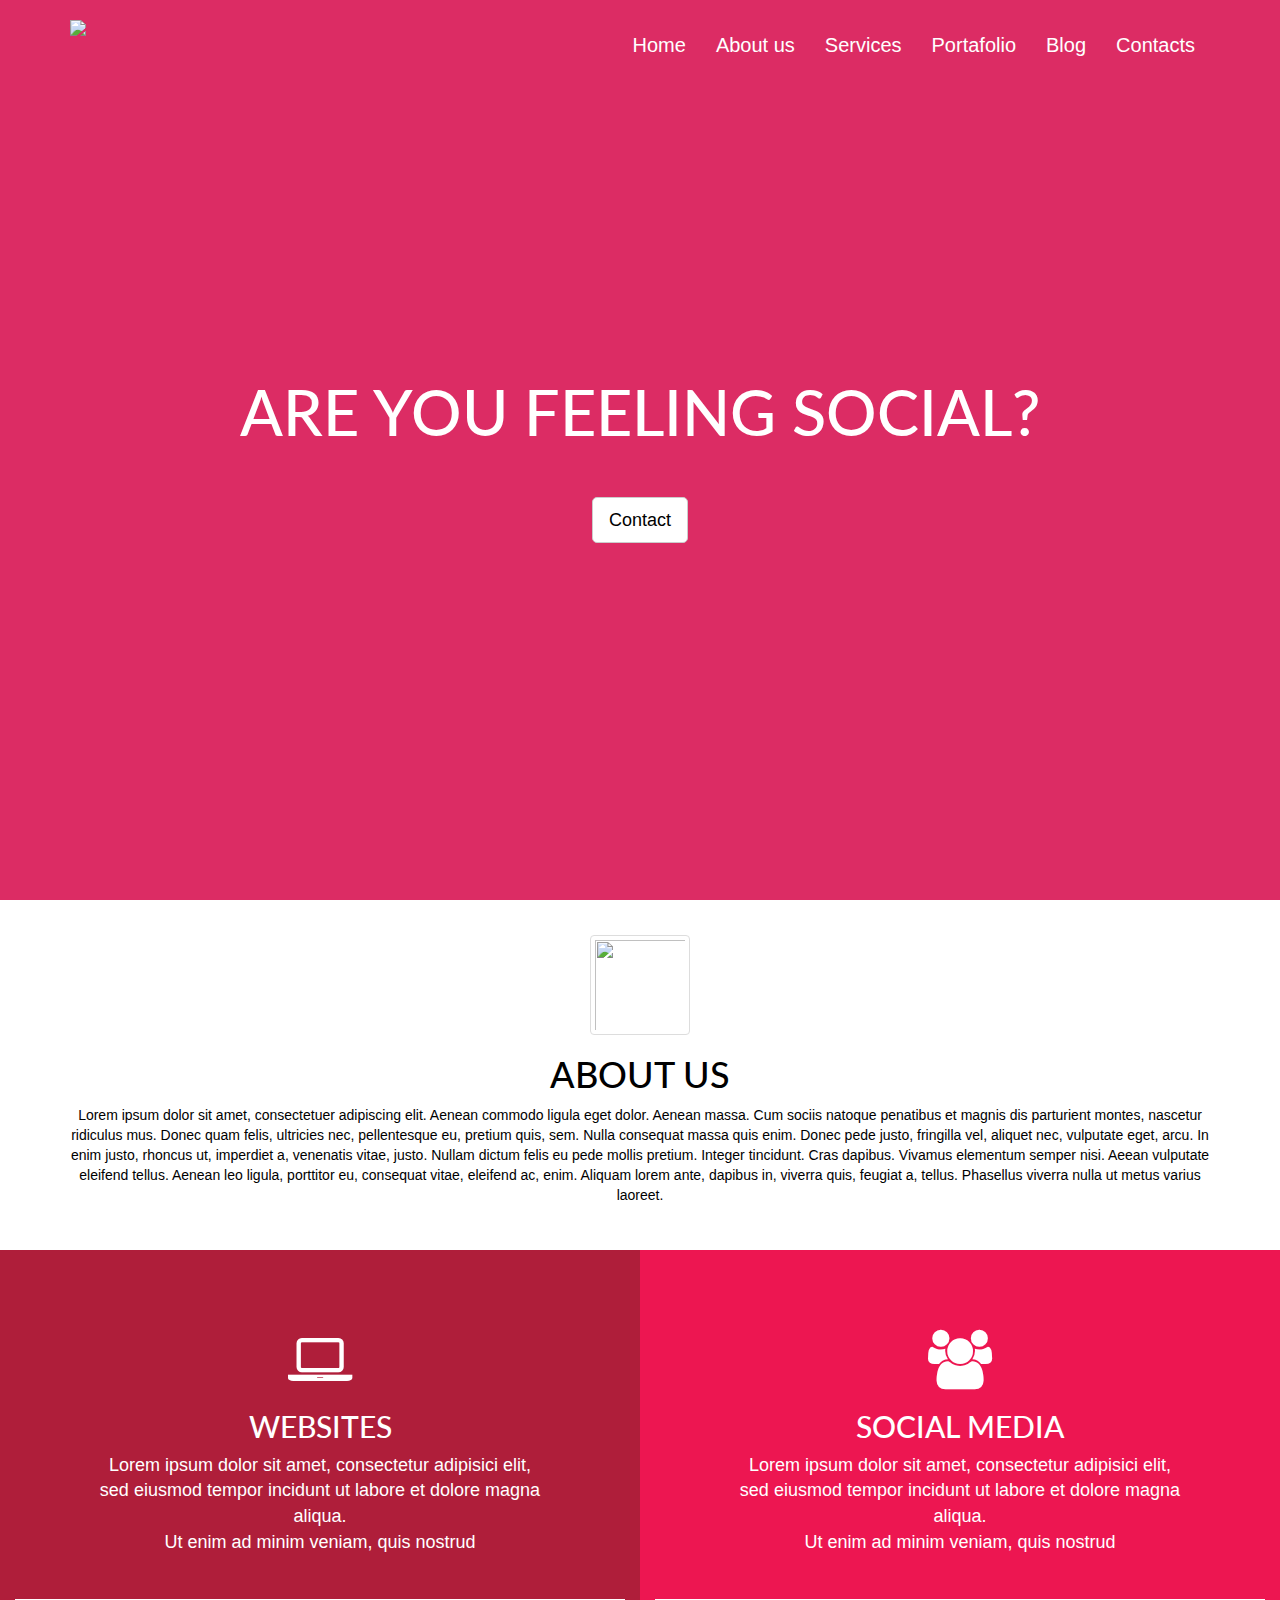
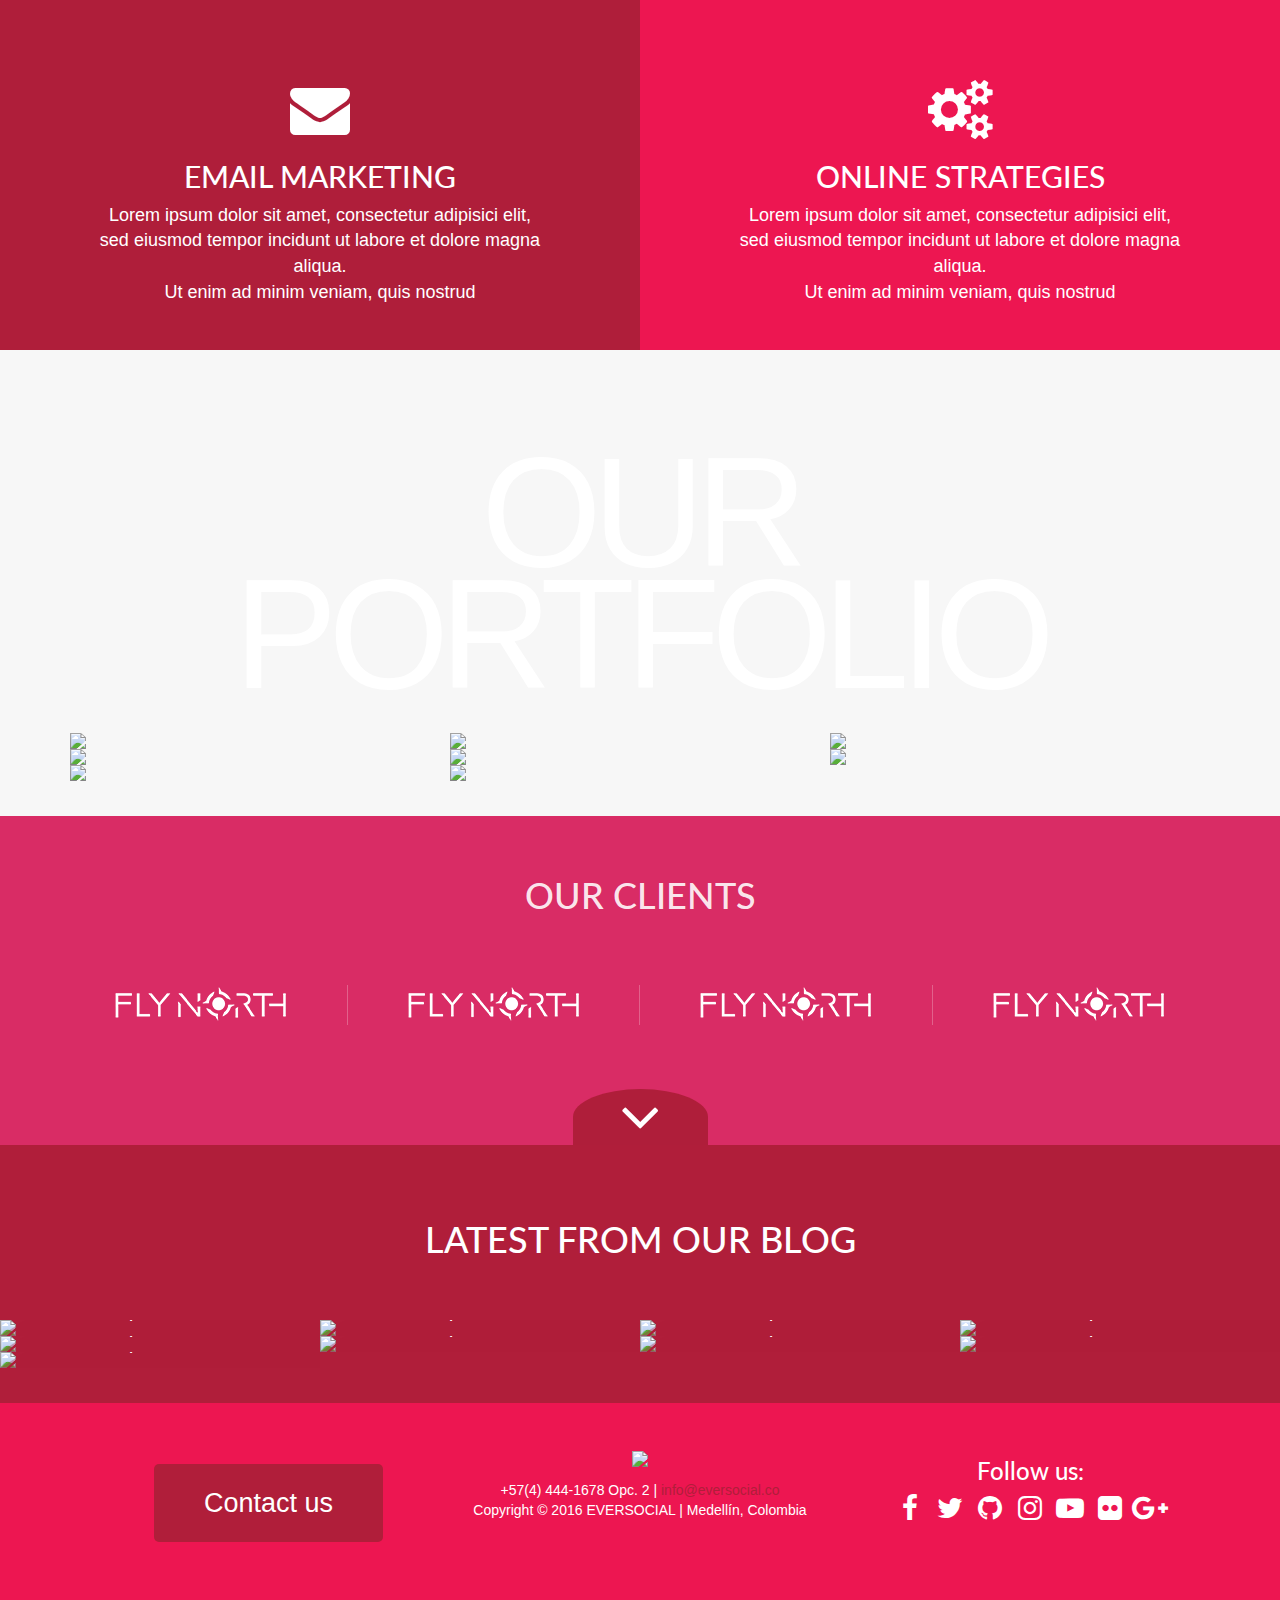
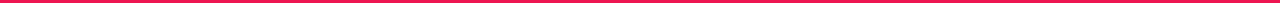
==== commit 4e9083eb: "Versión 2" ====
--- a/index.html
+++ b/index.html
@@ -1,12 +1,38 @@
-<html><head>
+<html>
+  <head>
         <meta charset="utf-8">
+        <title>EVERSOCIAL | Digital Agency – Online Strategies</title>
+        <meta name="description" content="We are passionate, diverse and young people focused on the development of high quality digital products. Our key for success is the talent of these people. We do everything possible to attract incredible people." >
+        <meta name="keywords" content="eversocial, imfeelingsocial, marketing, digital, websites, códgio, dev">
         <meta name="viewport" content="width=device-width, initial-scale=1">
         <script type="text/javascript" src="https://cdnjs.cloudflare.com/ajax/libs/jquery/2.0.3/jquery.min.js"></script>
         <script type="text/javascript" src="https://netdna.bootstrapcdn.com/bootstrap/3.3.4/js/bootstrap.min.js"></script>
         <link href="https://cdnjs.cloudflare.com/ajax/libs/font-awesome/4.3.0/css/font-awesome.min.css" rel="stylesheet" type="text/css">
-        <link href="./Untitled.css" rel="stylesheet" type="text/css">
-    </head><body>
-        <div class="cover" style="background: rgba(237,47,89,0.8);">
+        <link href="./assets/css/Untitled.css" rel="stylesheet" type="text/css">
+        <script src="./assets/js/masonry.pkgd.min.js"></script>
+        <script src="https://npmcdn.com/imagesloaded@4.1/imagesloaded.pkgd.min.js"></script>
+
+<script>
+$(document).ready(function(){
+  var $grid = $('.grid').masonry({
+  itemSelector: '.grid-item',
+  percentPosition: true,
+  columnWidth: '.grid-sizer'
+});
+
+// layout Isotope after each image loads
+$grid.imagesLoaded().progress( function() {
+  $grid.masonry();
+});
+
+
+});
+
+</script>
+
+  </head>
+  <body>
+        <div class="cover" style="background: rgba(213, 3, 70, 0.84);">
             <div class="navbar navbar-default">
                 <div class="container">
                     <div class="navbar-header">
@@ -46,7 +72,7 @@
             <div class="container">
                 <div class="row">
                     <div class="col-md-12 text-center">
-                        <h1 style="color:white;">I'M FEELING SOCIAL</h1>
+                        <h1 style="color:white;">ARE YOU FEELING SOCIAL?</h1>
                         <br>
                         <br>
                         <a class="btn btn-lg btn-default">Contact</a>
@@ -117,118 +143,233 @@
         </div>
         <div class="section" style="background-color:#f7f7f7;">
             <div class="container">
-                <div class="row">
-                    <div class="col-md-12">
-                        <h1 class="text-center" style="text-transform:uppercase;margin-bottom:50px;">Our Portfolio</h1>
-                    </div>
-                </div>
-                <div class="row">
-                    <div class="col-md-3">
-                        <a><img src="http://eversocial.co/wp-content/uploads/2016/08/web-vintro1.jpg" class="img-responsive"></a>
-                    </div>
-                    <div class="col-md-3">
-                        <a><img src="http://eversocial.co/wp-content/uploads/2016/08/web-macrolab1-1.jpg" class="img-responsive"></a>
-                    </div>
-                    <div class="col-md-3">
-                        <a><img src="http://eversocial.co/wp-content/uploads/2016/08/web-proactiva1.jpg" class="img-responsive"></a>
-                    </div>
-                    <div class="col-md-3">
-                        <a><img src="http://eversocial.co/wp-content/uploads/2016/08/web-panamericana1.jpg" class="img-responsive"></a>
-                    </div>
-                </div>
-                <div class="row">
-                    <div class="col-md-3">
-                        <a><img src="http://eversocial.co/wp-content/uploads/2016/08/web-maraton1.jpg" class="img-responsive"></a>
-                    </div>
-                    <div class="col-md-3">
-                        <a><img src="http://eversocial.co/wp-content/uploads/2016/08/web-delolita1.jpg" class="img-responsive"></a>
-                    </div>
-                    <div class="col-md-3">
-                        <a><img src="http://eversocial.co/wp-content/uploads/2016/01/interve1.jpg" class="img-responsive"></a>
-                    </div>
-                    <div class="col-md-3">
-                        <a><img src="http://eversocial.co/wp-content/uploads/2015/11/D1.jpg" class="img-responsive"></a>
-                    </div>
-                </div>
-            </div>
-        </div>
-        <div class="section" style="padding-bottom:70px;padding-top:60px;">
-            <div class="container">
-                <h1 style="text-align:center;margin-top:0px; margin-bottom:40px;text-transform:uppercase;">Our Clients</h1>
-                <div class="row">
-                    <div class="col-md-3">
-                        <img src="http://eversocial.co/wp-content/uploads/2014/08/logo-halcones1.png" class="img-responsive">
-                    </div>
-                    <div class="col-md-3">
-                        <img src="http://eversocial.co/wp-content/uploads/2014/08/logo-flynorth.png" class="img-responsive">
-                    </div>
-                    <div class="col-md-3">
-                        <img src="http://eversocial.co/wp-content/uploads/2014/08/logo-curvo.png" class="img-responsive img-rounded">
-                    </div>
-                    <div class="col-md-3">
-                        <img src="http://eversocial.co/wp-content/uploads/2014/08/logo-rudolf2.png" class="img-responsive">
-                    </div>
+              <div class="row header-portafolio">
+                  <h1 class="text-center title-portafolio">Our Portfolio</h1>
+              </div>
+              <div class="row fl-proyectos">
+                  <div class="col-md-4 cont-proyecto">
+                      <a><img src="http://eversocial.co/wp-content/uploads/2016/08/web-vintro1.jpg" class="img-responsive"></a>
+                  </div>
+                  <div class="col-md-4 cont-proyecto">
+                      <a><img src="http://eversocial.co/wp-content/uploads/2016/08/web-macrolab1-1.jpg" class="img-responsive"></a>
+                  </div>
+                  <div class="col-md-4 cont-proyecto">
+                      <a><img src="http://eversocial.co/wp-content/uploads/2016/08/web-proactiva1.jpg" class="img-responsive"></a>
+                  </div>
+              </div>
+              <div class="row fl-proyectos">
+                  <div class="col-md-4 cont-proyecto">
+                      <a><img src="http://eversocial.co/wp-content/uploads/2016/08/web-panamericana1.jpg" class="img-responsive"></a>
+                  </div>
+
+                  <div class="col-md-4 cont-proyecto">
+                      <a><img src="http://eversocial.co/wp-content/uploads/2016/08/web-maraton1.jpg" class="img-responsive"></a>
+                  </div>
+                  <div class="col-md-4 cont-proyecto">
+                      <a><img src="http://eversocial.co/wp-content/uploads/2016/08/web-delolita1.jpg" class="img-responsive"></a>
+                  </div>
+              </div>
+              <div class="row fl-proyectos">
+                  <div class="col-md-4 cont-proyecto">
+                      <a><img src="http://eversocial.co/wp-content/uploads/2016/01/interve1.jpg" class="img-responsive"></a>
+                  </div>
+                  <div class="col-md-4 cont-proyecto">
+                      <a><img src="http://eversocial.co/wp-content/uploads/2015/11/D1.jpg" class="img-responsive"></a>
+                  </div>
+              </div>
+
+            </div>
+        </div>
+        <div id="ourclients" class="section">
+            <div class="container">
+                <h1 class="title-ourclients">Our Clients</h1>
+                <div class="row flogos">
+                    <div class="col-md-3 cont-logo-client">
+                        <img src="./assets/img/logo-cliente-flynorth.png" class="img-responsive">
+                    </div>
+                    <div class="col-md-3 cont-logo-client">
+                        <img src="./assets/img/logo-cliente-flynorth.png" class="img-responsive">
+                    </div>
+                    <div class="col-md-3 cont-logo-client">
+                        <img src="./assets/img/logo-cliente-flynorth.png" class="img-responsive img-rounded">
+                    </div>
+                    <div class="col-md-3 cont-logo-client">
+                        <img src="./assets/img/logo-cliente-flynorth.png" class="img-responsive">
+                    </div>
+                </div>
+                <div class="row">
+                  <a class="btn-more-logos collapsed" data-toggle="collapse" data-target="#more-logos">
+                  <div class="indicador col m12">
+                    <i class="fa fa-angle-up" aria-hidden="true"></i>
+                  </div></a>
+                  <div id="more-logos" class="collapse off">
+                    <div class="row flogoso">
+                      <div class="col-md-3 cont-logo-client">
+                        <img src="./assets/img/logo-cliente-flynorth.png" class="img-responsive">
+                      </div>
+                      <div class="col-md-3 cont-logo-client">
+                        <img src="./assets/img/logo-cliente-flynorth.png" class="img-responsive">
+                      </div>
+                      <div class="col-md-3 cont-logo-client">
+                        <img src="./assets/img/logo-cliente-flynorth.png" class="img-responsive img-rounded">
+                      </div>
+                      <div class="col-md-3 cont-logo-client">
+                        <img src="./assets/img/logo-cliente-flynorth.png" class="img-responsive">
+                      </div>
+                  </div>
+                  <div class="row flogoso">
+                    <div class="col-md-3 cont-logo-client">
+                      <img src="./assets/img/logo-cliente-flynorth.png" class="img-responsive">
+                    </div>
+                    <div class="col-md-3 cont-logo-client">
+                      <img src="./assets/img/logo-cliente-flynorth.png" class="img-responsive">
+                    </div>
+                    <div class="col-md-3 cont-logo-client">
+                      <img src="./assets/img/logo-cliente-flynorth.png" class="img-responsive img-rounded">
+                    </div>
+                    <div class="col-md-3 cont-logo-client">
+                      <img src="./assets/img/logo-cliente-flynorth.png" class="img-responsive">
+                    </div>
+                </div>
+                    <a class="btn boton-galeria" data-toggle="collapse" data-target="#prueba"><i class="fa fa-angle-up" aria-hidden="true"></i></a>
+
+                  </div>
                 </div>
             </div>
         </div>
         <div class="section cont-blog">
             <h1 style="text-align:center;margin-bottom:60px;margin-top:40px;text-transform:uppercase;">Latest from Our Blog</h1>
-            <div class="container">
-                <div class="row">
-                    <div class="col-md-4">
-                        <img src="http://eversocial.co/wp-content/uploads/2015/02/e791ab626e6785062374d45b25cc6e7f_XL-705x380.jpg" class="img-responsive">
-                        <h2>Lorem ipsum dolor</h2>
-                        <p>Lorem ipsum dolor sit amet, consectetur adipisici elit,
-                            <br>sed eiusmod tempor incidunt ut labore et dolore magna aliqua.
-                            <br>Ut enim ad minim veniam, quis nostrud</p>
-                        <p>Leer más &gt;</p>
-                    </div>
-                    <div class="col-md-4">
-                        <img src="http://eversocial.co/wp-content/uploads/2015/06/f68bc1606a499c66a1eabd66e99d6817_XL-705x380.jpg" class="img-responsive">
-                        <h2>Lorem ipsum dolor</h2>
-                        <p>Lorem ipsum dolor sit amet, consectetur adipisici elit,
-                            <br>sed eiusmod tempor incidunt ut labore et dolore magna aliqua.
-                            <br>Ut enim ad minim veniam, quis nostrud</p>
-                        <p>Leer más &gt;</p>
-                    </div>
-                    <div class="col-md-4">
-                        <img src="http://eversocial.co/wp-content/uploads/2015/06/66f461a82eb04828d9f9f9abb89cb004_XL-705x380.jpg" class="img-responsive">
-                        <h2>Lorem ipsum dolor</h2>
-                        <p>Lorem ipsum dolor sit amet, consectetur adipisici elit,
-                            <br>sed eiusmod tempor incidunt ut labore et dolore magna aliqua.
-                            <br>Ut enim ad minim veniam, quis nostrud</p>
-                        <p>Leer más &gt;</p>
-                    </div>
-                </div>
-            </div>
+
+            <div class="grid" style="/*margin: 0px 102px;*/">
+              <div class="grid-sizer"></div>
+                <div class="grid-item">
+                  <img src="http://eversocial.co/wp-content/uploads/2015/06/9c2fe6cb8c357cf6d57c8926869c1003_XL.jpg" />
+                  <div class="cont-title-blog">
+                    <div class="title">
+                      <h4>Lorem ipsum dolor sit amet</h4>
+                    </div>
+                  </div>
+                  <div class="mask">
+                    <p>Leer artículo</p>
+                  </div>
+                </div>
+                <div class="grid-item">
+                  <img src="http://eversocial.co/wp-content/uploads/2015/06/f68bc1606a499c66a1eabd66e99d6817_XL.jpg" />
+                  <div class="cont-title-blog">
+                    <div class="title">
+                      <h4>Lorem ipsum dolor sit amet</h4>
+                    </div>
+                  </div>
+                  <div class="mask">
+                    <p>Leer artículo</p>
+                  </div>
+                </div>
+                <div class="grid-item">
+                  <img src="http://eversocial.co/wp-content/uploads/2016/09/woman-hand-smartphone-desk.jpg" />
+                  <div class="cont-title-blog">
+                    <div class="title">
+                      <h4>Lorem ipsum dolor sit amet</h4>
+                    </div>
+                  </div>
+                  <div class="mask">
+                    <p>Leer artículo</p>
+                  </div>
+                </div>
+                <div class="grid-item">
+                  <img src="http://eversocial.co/wp-content/uploads/2015/06/b3a54ecc0915f9347c3f53fa31d161fe_XL.jpg" />
+                  <div class="cont-title-blog">
+                    <div class="title">
+                      <h4>Lorem ipsum dolor sit amet</h4>
+                    </div>
+                  </div>
+                  <div class="mask">
+                    <p>Leer artículo</p>
+                  </div>
+                </div>
+                <div class="grid-item">
+                  <img src="http://eversocial.co/wp-content/uploads/2015/06/66f461a82eb04828d9f9f9abb89cb004_XL.jpg" />
+                  <div class="cont-title-blog">
+                    <div class="title">
+                      <h4>Lorem ipsum dolor sit amet</h4>
+                    </div>
+                  </div>
+                  <div class="mask">
+                    <p>Leer artículo</p>
+                  </div>
+                </div>
+                <div class="grid-item">
+                  <img src="http://eversocial.co/wp-content/uploads/2015/06/acaf69a47291143b36612c5b483fc572_XL.jpg" />
+                  <div class="cont-title-blog">
+                    <div class="title">
+                      <h4>Lorem ipsum dolor sit amet</h4>
+                    </div>
+                  </div>
+                  <div class="mask">
+                    <p>Leer artículo</p>
+                  </div>
+                </div>
+                <div class="grid-item">
+                  <img src="http://eversocial.co/wp-content/uploads/2014/04/b7e607e23f1646b9ce9f7d0da4fbe580_XL.jpg" />
+                  <div class="cont-title-blog">
+                    <div class="title">
+                      <h4>Lorem ipsum dolor sit amet</h4>
+                    </div>
+                  </div>
+                  <div class="mask">
+                    <p>Leer artículo</p>
+                  </div>
+                </div>
+                <div class="grid-item">
+                  <img src="http://eversocial.co/wp-content/uploads/2014/05/9feeafa8e740fdbe632b43236148b194_XL.jpg" />
+                  <div class="cont-title-blog">
+                    <div class="title">
+                      <h4>Lorem ipsum dolor sit amet</h4>
+                    </div>
+                  </div>
+                  <div class="mask">
+                    <p>Leer artículo</p>
+                  </div>
+                </div>
+                <div class="grid-item">
+                  <img src="http://eversocial.co/wp-content/uploads/2015/06/e2ead9c1349a48396463990fe7b55a21_XL.jpg" />
+                  <div class="cont-title-blog">
+                    <div class="title">
+                      <h4>Lorem ipsum dolor sit amet</h4>
+                    </div>
+                  </div>
+                  <div class="mask">
+                    <p>Leer artículo</p>
+                  </div>
+                </div>
+              </div>
         </div>
         <footer class="section section-primary" style="background-color:#ED1651 !important">
             <div class="container">
-                <div class="row">
-                    <div class="col-sm-6">
-                        <h1>Eversocial</h1>
-                        <p>+57(4) 444-1678 Opc. 2 | info@eversocial.co
-                            <br>Copyright © 2016 EVERSOCIAL | Medellín, Colombia</p>
-                    </div>
-                    <div class="col-sm-6">
-                        <p class="text-info text-right">
-                            <br>
-                            <br>
-                        </p>
-                        <div class="row">
-                            <div class="col-md-12 hidden-xs text-right">
-                                <a href="#"><i class="fa fa-3x fa-fw fa-instagram text-inverse"></i></a>
-                                <a href="#"><i class="fa fa-3x fa-fw fa-twitter text-inverse"></i></a>
-                                <a href="#"><i class="fa fa-3x fa-fw fa-facebook text-inverse"></i></a>
-                                <a href="#"><i class="fa fa-3x fa-fw fa-youtube-play text-inverse"></i></a>
-                                <a href="#"><i class="fa fa-3x fa-fw fa-flickr text-inverse"></i></a>
-                                <a href="#"><i class="fa fa-3x fa-fw fa-google-plus text-inverse"></i></a>
-                            </div>
-                        </div>
-                    </div>
-                </div>
+              <div class="row">
+                <div class="col-sm-4 col-footer" style="text-align: center;">
+                  <a class="btn-contact" href="#"><span>Contact us</span>  <i class="fa fa-arrow-right arrow-contact" aria-hidden="true"></i></a>
+                </div>
+              <div class="col-sm-4 col-footer" style="text-align: center;">
+                <img src="http://www.everbrander.co/eversocial/wp-content/uploads/2015/05/logo-eversocial-blanco.png" style="margin: 13px 0px;">
+                <p>+57(4) 444-1678 Opc. 2 | <a href="mailto:info@eversocial.co">info@eversocial.co</a>
+                <br>Copyright © 2016 EVERSOCIAL | Medellín, Colombia</p>
+              </div>
+              <div class="col-sm-4 col-footer">
+                <div class="row">
+                    <div class="col-md-12 hidden-xs text-center">
+                      <h3>Follow us:</h3>
+                      <a href="https://www.facebook.com/eversocial" target="_blank"><i class="fa fa-2x fa-fw fa-facebook text-inverse"></i></a>
+                      <a href="https://twitter.com/eversocialco" target="_blank"><i class="fa fa-2x fa-fw fa-twitter text-inverse" ></i></a>
+                      <a href="https://github.com/Eversocial" target="_blank"><i class="fa fa-2x fa-fw fa-github text-inverse" ></i></a>
+                      <a href="https://www.instagram.com/eversocialco/" target="_blank"><i class="fa fa-2x fa-fw fa-instagram text-inverse" ></i></a>
+                      <a href="https://www.youtube.com/user/eversocial" target="_blank"><i class="fa fa-2x fa-fw fa-youtube-play text-inverse"></i></a>
+                      <a href="https://www.flickr.com/photos/eversocial/" target="_blank"><i class="fa fa-2x fa-fw fa-flickr text-inverse"></i></a>
+                      <a href="https://plus.google.com/+EversocialCo" target="_blank"><i class="fa fa-2x fa-fw fa-google-plus text-inverse"></i></a>
+                    </div>
+                </div>
+              </div>
+              </div>
             </div>
         </footer>
-
-
-</body></html>
+  </body>
+</html>
--- a/assets/css/Untitled.css
+++ b/assets/css/Untitled.css
@@ -0,0 +1,7125 @@
+@import url('https://fonts.googleapis.com/css?family=Lato|Lato');
+/*!
+ * Default theme for Pingendo
+ * Homepage: http://pingendo.com
+ * Copyright 2015 Pingendo
+ * Licensed under MIT
+ * Based on Bootstrap v3.3.4
+*/
+/* Add custom CSS classes here
+ *
+ * img {
+ *   box-shadow : 0px 0px 10px black !important;
+ * }
+*/
+/*! normalize.css v3.0.2 | MIT License | git.io/normalize */
+html {
+  font-family: sans-serif;
+  -ms-text-size-adjust: 100%;
+  -webkit-text-size-adjust: 100%;
+}
+body {
+  margin: 0;
+}
+article,
+aside,
+details,
+figcaption,
+figure,
+footer,
+header,
+hgroup,
+main,
+menu,
+nav,
+section,
+summary {
+  display: block;
+}
+audio,
+canvas,
+progress,
+video {
+  display: inline-block;
+  vertical-align: baseline;
+}
+audio:not([controls]) {
+  display: none;
+  height: 0;
+}
+[hidden],
+template {
+  display: none;
+}
+a {
+  background-color: transparent;
+}
+a:active,
+a:hover {
+  outline: 0;
+}
+abbr[title] {
+  border-bottom: 1px dotted;
+}
+b,
+strong {
+  font-weight: bold;
+}
+dfn {
+  font-style: italic;
+}
+h1 {
+  font-size: 2em;
+  margin: 0.67em 0;
+}
+mark {
+  background: #ff0;
+  color: #000;
+}
+small {
+  font-size: 80%;
+}
+sub,
+sup {
+  font-size: 75%;
+  line-height: 0;
+  position: relative;
+  vertical-align: baseline;
+}
+sup {
+  top: -0.5em;
+}
+sub {
+  bottom: -0.25em;
+}
+img {
+  border: 0;
+}
+svg:not(:root) {
+  overflow: hidden;
+}
+figure {
+  margin: 1em 40px;
+}
+hr {
+  -moz-box-sizing: content-box;
+  box-sizing: content-box;
+  height: 0;
+}
+pre {
+  overflow: auto;
+}
+code,
+kbd,
+pre,
+samp {
+  font-family: monospace, monospace;
+  font-size: 1em;
+}
+button,
+input,
+optgroup,
+select,
+textarea {
+  color: inherit;
+  font: inherit;
+  margin: 0;
+}
+button {
+  overflow: visible;
+}
+button,
+select {
+  text-transform: none;
+}
+button,
+html input[type="button"],
+input[type="reset"],
+input[type="submit"] {
+  -webkit-appearance: button;
+  cursor: pointer;
+}
+button[disabled],
+html input[disabled] {
+  cursor: default;
+}
+button::-moz-focus-inner,
+input::-moz-focus-inner {
+  border: 0;
+  padding: 0;
+}
+input {
+  line-height: normal;
+}
+input[type="checkbox"],
+input[type="radio"] {
+  box-sizing: border-box;
+  padding: 0;
+}
+input[type="number"]::-webkit-inner-spin-button,
+input[type="number"]::-webkit-outer-spin-button {
+  height: auto;
+}
+input[type="search"] {
+  -webkit-appearance: textfield;
+  -moz-box-sizing: content-box;
+  -webkit-box-sizing: content-box;
+  box-sizing: content-box;
+}
+input[type="search"]::-webkit-search-cancel-button,
+input[type="search"]::-webkit-search-decoration {
+  -webkit-appearance: none;
+}
+fieldset {
+  border: 1px solid #c0c0c0;
+  margin: 0 2px;
+  padding: 0.35em 0.625em 0.75em;
+}
+legend {
+  border: 0;
+  padding: 0;
+}
+textarea {
+  overflow: auto;
+}
+optgroup {
+  font-weight: bold;
+}
+table {
+  border-collapse: collapse;
+  border-spacing: 0;
+}
+td,
+th {
+  padding: 0;
+}
+/*! Source: https://github.com/h5bp/html5-boilerplate/blob/master/src/css/main.css */
+@media print {
+  *,
+  *:before,
+  *:after {
+    background: transparent !important;
+    color: #000 !important;
+    box-shadow: none !important;
+    text-shadow: none !important;
+  }
+  a,
+  a:visited {
+    text-decoration: underline;
+  }
+  a[href]:after {
+    content: " (" attr(href) ")";
+  }
+  abbr[title]:after {
+    content: " (" attr(title) ")";
+  }
+  a[href^="#"]:after,
+  a[href^="javascript:"]:after {
+    content: "";
+  }
+  pre,
+  blockquote {
+    border: 1px solid #999;
+    page-break-inside: avoid;
+  }
+  thead {
+    display: table-header-group;
+  }
+  tr,
+  img {
+    page-break-inside: avoid;
+  }
+  img {
+    max-width: 100% !important;
+  }
+  p,
+  h2,
+  h3 {
+    orphans: 3;
+    widows: 3;
+  }
+  h2,
+  h3 {
+    page-break-after: avoid;
+  }
+  select {
+    background: #fff !important;
+  }
+  .navbar {
+    display: none;
+  }
+  .btn > .caret,
+  .dropup > .btn > .caret {
+    border-top-color: #000 !important;
+  }
+  .label {
+    border: 1px solid #000;
+  }
+  .table {
+    border-collapse: collapse !important;
+  }
+  .table td,
+  .table th {
+    background-color: #fff !important;
+  }
+  .table-bordered th,
+  .table-bordered td {
+    border: 1px solid #ddd !important;
+  }
+}
+@font-face {
+  font-family: 'Glyphicons Halflings';
+  src: url('../fonts/glyphicons-halflings-regular.eot');
+  src: url('../fonts/glyphicons-halflings-regular.eot?#iefix') format('embedded-opentype'), url('../fonts/glyphicons-halflings-regular.woff2') format('woff2'), url('../fonts/glyphicons-halflings-regular.woff') format('woff'), url('../fonts/glyphicons-halflings-regular.ttf') format('truetype'), url('../fonts/glyphicons-halflings-regular.svg#glyphicons_halflingsregular') format('svg');
+}
+.glyphicon {
+  position: relative;
+  top: 1px;
+  display: inline-block;
+  font-family: 'Glyphicons Halflings';
+  font-style: normal;
+  font-weight: normal;
+  line-height: 1;
+  -webkit-font-smoothing: antialiased;
+  -moz-osx-font-smoothing: grayscale;
+}
+.glyphicon-asterisk:before {
+  content: "\2a";
+}
+.glyphicon-plus:before {
+  content: "\2b";
+}
+.glyphicon-euro:before,
+.glyphicon-eur:before {
+  content: "\20ac";
+}
+.glyphicon-minus:before {
+  content: "\2212";
+}
+.glyphicon-cloud:before {
+  content: "\2601";
+}
+.glyphicon-envelope:before {
+  content: "\2709";
+}
+.glyphicon-pencil:before {
+  content: "\270f";
+}
+.glyphicon-glass:before {
+  content: "\e001";
+}
+.glyphicon-music:before {
+  content: "\e002";
+}
+.glyphicon-search:before {
+  content: "\e003";
+}
+.glyphicon-heart:before {
+  content: "\e005";
+}
+.glyphicon-star:before {
+  content: "\e006";
+}
+.glyphicon-star-empty:before {
+  content: "\e007";
+}
+.glyphicon-user:before {
+  content: "\e008";
+}
+.glyphicon-film:before {
+  content: "\e009";
+}
+.glyphicon-th-large:before {
+  content: "\e010";
+}
+.glyphicon-th:before {
+  content: "\e011";
+}
+.glyphicon-th-list:before {
+  content: "\e012";
+}
+.glyphicon-ok:before {
+  content: "\e013";
+}
+.glyphicon-remove:before {
+  content: "\e014";
+}
+.glyphicon-zoom-in:before {
+  content: "\e015";
+}
+.glyphicon-zoom-out:before {
+  content: "\e016";
+}
+.glyphicon-off:before {
+  content: "\e017";
+}
+.glyphicon-signal:before {
+  content: "\e018";
+}
+.glyphicon-cog:before {
+  content: "\e019";
+}
+.glyphicon-trash:before {
+  content: "\e020";
+}
+.glyphicon-home:before {
+  content: "\e021";
+}
+.glyphicon-file:before {
+  content: "\e022";
+}
+.glyphicon-time:before {
+  content: "\e023";
+}
+.glyphicon-road:before {
+  content: "\e024";
+}
+.glyphicon-download-alt:before {
+  content: "\e025";
+}
+.glyphicon-download:before {
+  content: "\e026";
+}
+.glyphicon-upload:before {
+  content: "\e027";
+}
+.glyphicon-inbox:before {
+  content: "\e028";
+}
+.glyphicon-play-circle:before {
+  content: "\e029";
+}
+.glyphicon-repeat:before {
+  content: "\e030";
+}
+.glyphicon-refresh:before {
+  content: "\e031";
+}
+.glyphicon-list-alt:before {
+  content: "\e032";
+}
+.glyphicon-lock:before {
+  content: "\e033";
+}
+.glyphicon-flag:before {
+  content: "\e034";
+}
+.glyphicon-headphones:before {
+  content: "\e035";
+}
+.glyphicon-volume-off:before {
+  content: "\e036";
+}
+.glyphicon-volume-down:before {
+  content: "\e037";
+}
+.glyphicon-volume-up:before {
+  content: "\e038";
+}
+.glyphicon-qrcode:before {
+  content: "\e039";
+}
+.glyphicon-barcode:before {
+  content: "\e040";
+}
+.glyphicon-tag:before {
+  content: "\e041";
+}
+.glyphicon-tags:before {
+  content: "\e042";
+}
+.glyphicon-book:before {
+  content: "\e043";
+}
+.glyphicon-bookmark:before {
+  content: "\e044";
+}
+.glyphicon-print:before {
+  content: "\e045";
+}
+.glyphicon-camera:before {
+  content: "\e046";
+}
+.glyphicon-font:before {
+  content: "\e047";
+}
+.glyphicon-bold:before {
+  content: "\e048";
+}
+.glyphicon-italic:before {
+  content: "\e049";
+}
+.glyphicon-text-height:before {
+  content: "\e050";
+}
+.glyphicon-text-width:before {
+  content: "\e051";
+}
+.glyphicon-align-left:before {
+  content: "\e052";
+}
+.glyphicon-align-center:before {
+  content: "\e053";
+}
+.glyphicon-align-right:before {
+  content: "\e054";
+}
+.glyphicon-align-justify:before {
+  content: "\e055";
+}
+.glyphicon-list:before {
+  content: "\e056";
+}
+.glyphicon-indent-left:before {
+  content: "\e057";
+}
+.glyphicon-indent-right:before {
+  content: "\e058";
+}
+.glyphicon-facetime-video:before {
+  content: "\e059";
+}
+.glyphicon-picture:before {
+  content: "\e060";
+}
+.glyphicon-map-marker:before {
+  content: "\e062";
+}
+.glyphicon-adjust:before {
+  content: "\e063";
+}
+.glyphicon-tint:before {
+  content: "\e064";
+}
+.glyphicon-edit:before {
+  content: "\e065";
+}
+.glyphicon-share:before {
+  content: "\e066";
+}
+.glyphicon-check:before {
+  content: "\e067";
+}
+.glyphicon-move:before {
+  content: "\e068";
+}
+.glyphicon-step-backward:before {
+  content: "\e069";
+}
+.glyphicon-fast-backward:before {
+  content: "\e070";
+}
+.glyphicon-backward:before {
+  content: "\e071";
+}
+.glyphicon-play:before {
+  content: "\e072";
+}
+.glyphicon-pause:before {
+  content: "\e073";
+}
+.glyphicon-stop:before {
+  content: "\e074";
+}
+.glyphicon-forward:before {
+  content: "\e075";
+}
+.glyphicon-fast-forward:before {
+  content: "\e076";
+}
+.glyphicon-step-forward:before {
+  content: "\e077";
+}
+.glyphicon-eject:before {
+  content: "\e078";
+}
+.glyphicon-chevron-left:before {
+  content: "\e079";
+}
+.glyphicon-chevron-right:before {
+  content: "\e080";
+}
+.glyphicon-plus-sign:before {
+  content: "\e081";
+}
+.glyphicon-minus-sign:before {
+  content: "\e082";
+}
+.glyphicon-remove-sign:before {
+  content: "\e083";
+}
+.glyphicon-ok-sign:before {
+  content: "\e084";
+}
+.glyphicon-question-sign:before {
+  content: "\e085";
+}
+.glyphicon-info-sign:before {
+  content: "\e086";
+}
+.glyphicon-screenshot:before {
+  content: "\e087";
+}
+.glyphicon-remove-circle:before {
+  content: "\e088";
+}
+.glyphicon-ok-circle:before {
+  content: "\e089";
+}
+.glyphicon-ban-circle:before {
+  content: "\e090";
+}
+.glyphicon-arrow-left:before {
+  content: "\e091";
+}
+.glyphicon-arrow-right:before {
+  content: "\e092";
+}
+.glyphicon-arrow-up:before {
+  content: "\e093";
+}
+.glyphicon-arrow-down:before {
+  content: "\e094";
+}
+.glyphicon-share-alt:before {
+  content: "\e095";
+}
+.glyphicon-resize-full:before {
+  content: "\e096";
+}
+.glyphicon-resize-small:before {
+  content: "\e097";
+}
+.glyphicon-exclamation-sign:before {
+  content: "\e101";
+}
+.glyphicon-gift:before {
+  content: "\e102";
+}
+.glyphicon-leaf:before {
+  content: "\e103";
+}
+.glyphicon-fire:before {
+  content: "\e104";
+}
+.glyphicon-eye-open:before {
+  content: "\e105";
+}
+.glyphicon-eye-close:before {
+  content: "\e106";
+}
+.glyphicon-warning-sign:before {
+  content: "\e107";
+}
+.glyphicon-plane:before {
+  content: "\e108";
+}
+.glyphicon-calendar:before {
+  content: "\e109";
+}
+.glyphicon-random:before {
+  content: "\e110";
+}
+.glyphicon-comment:before {
+  content: "\e111";
+}
+.glyphicon-magnet:before {
+  content: "\e112";
+}
+.glyphicon-chevron-up:before {
+  content: "\e113";
+}
+.glyphicon-chevron-down:before {
+  content: "\e114";
+}
+.glyphicon-retweet:before {
+  content: "\e115";
+}
+.glyphicon-shopping-cart:before {
+  content: "\e116";
+}
+.glyphicon-folder-close:before {
+  content: "\e117";
+}
+.glyphicon-folder-open:before {
+  content: "\e118";
+}
+.glyphicon-resize-vertical:before {
+  content: "\e119";
+}
+.glyphicon-resize-horizontal:before {
+  content: "\e120";
+}
+.glyphicon-hdd:before {
+  content: "\e121";
+}
+.glyphicon-bullhorn:before {
+  content: "\e122";
+}
+.glyphicon-bell:before {
+  content: "\e123";
+}
+.glyphicon-certificate:before {
+  content: "\e124";
+}
+.glyphicon-thumbs-up:before {
+  content: "\e125";
+}
+.glyphicon-thumbs-down:before {
+  content: "\e126";
+}
+.glyphicon-hand-right:before {
+  content: "\e127";
+}
+.glyphicon-hand-left:before {
+  content: "\e128";
+}
+.glyphicon-hand-up:before {
+  content: "\e129";
+}
+.glyphicon-hand-down:before {
+  content: "\e130";
+}
+.glyphicon-circle-arrow-right:before {
+  content: "\e131";
+}
+.glyphicon-circle-arrow-left:before {
+  content: "\e132";
+}
+.glyphicon-circle-arrow-up:before {
+  content: "\e133";
+}
+.glyphicon-circle-arrow-down:before {
+  content: "\e134";
+}
+.glyphicon-globe:before {
+  content: "\e135";
+}
+.glyphicon-wrench:before {
+  content: "\e136";
+}
+.glyphicon-tasks:before {
+  content: "\e137";
+}
+.glyphicon-filter:before {
+  content: "\e138";
+}
+.glyphicon-briefcase:before {
+  content: "\e139";
+}
+.glyphicon-fullscreen:before {
+  content: "\e140";
+}
+.glyphicon-dashboard:before {
+  content: "\e141";
+}
+.glyphicon-paperclip:before {
+  content: "\e142";
+}
+.glyphicon-heart-empty:before {
+  content: "\e143";
+}
+.glyphicon-link:before {
+  content: "\e144";
+}
+.glyphicon-phone:before {
+  content: "\e145";
+}
+.glyphicon-pushpin:before {
+  content: "\e146";
+}
+.glyphicon-usd:before {
+  content: "\e148";
+}
+.glyphicon-gbp:before {
+  content: "\e149";
+}
+.glyphicon-sort:before {
+  content: "\e150";
+}
+.glyphicon-sort-by-alphabet:before {
+  content: "\e151";
+}
+.glyphicon-sort-by-alphabet-alt:before {
+  content: "\e152";
+}
+.glyphicon-sort-by-order:before {
+  content: "\e153";
+}
+.glyphicon-sort-by-order-alt:before {
+  content: "\e154";
+}
+.glyphicon-sort-by-attributes:before {
+  content: "\e155";
+}
+.glyphicon-sort-by-attributes-alt:before {
+  content: "\e156";
+}
+.glyphicon-unchecked:before {
+  content: "\e157";
+}
+.glyphicon-expand:before {
+  content: "\e158";
+}
+.glyphicon-collapse-down:before {
+  content: "\e159";
+}
+.glyphicon-collapse-up:before {
+  content: "\e160";
+}
+.glyphicon-log-in:before {
+  content: "\e161";
+}
+.glyphicon-flash:before {
+  content: "\e162";
+}
+.glyphicon-log-out:before {
+  content: "\e163";
+}
+.glyphicon-new-window:before {
+  content: "\e164";
+}
+.glyphicon-record:before {
+  content: "\e165";
+}
+.glyphicon-save:before {
+  content: "\e166";
+}
+.glyphicon-open:before {
+  content: "\e167";
+}
+.glyphicon-saved:before {
+  content: "\e168";
+}
+.glyphicon-import:before {
+  content: "\e169";
+}
+.glyphicon-export:before {
+  content: "\e170";
+}
+.glyphicon-send:before {
+  content: "\e171";
+}
+.glyphicon-floppy-disk:before {
+  content: "\e172";
+}
+.glyphicon-floppy-saved:before {
+  content: "\e173";
+}
+.glyphicon-floppy-remove:before {
+  content: "\e174";
+}
+.glyphicon-floppy-save:before {
+  content: "\e175";
+}
+.glyphicon-floppy-open:before {
+  content: "\e176";
+}
+.glyphicon-credit-card:before {
+  content: "\e177";
+}
+.glyphicon-transfer:before {
+  content: "\e178";
+}
+.glyphicon-cutlery:before {
+  content: "\e179";
+}
+.glyphicon-header:before {
+  content: "\e180";
+}
+.glyphicon-compressed:before {
+  content: "\e181";
+}
+.glyphicon-earphone:before {
+  content: "\e182";
+}
+.glyphicon-phone-alt:before {
+  content: "\e183";
+}
+.glyphicon-tower:before {
+  content: "\e184";
+}
+.glyphicon-stats:before {
+  content: "\e185";
+}
+.glyphicon-sd-video:before {
+  content: "\e186";
+}
+.glyphicon-hd-video:before {
+  content: "\e187";
+}
+.glyphicon-subtitles:before {
+  content: "\e188";
+}
+.glyphicon-sound-stereo:before {
+  content: "\e189";
+}
+.glyphicon-sound-dolby:before {
+  content: "\e190";
+}
+.glyphicon-sound-5-1:before {
+  content: "\e191";
+}
+.glyphicon-sound-6-1:before {
+  content: "\e192";
+}
+.glyphicon-sound-7-1:before {
+  content: "\e193";
+}
+.glyphicon-copyright-mark:before {
+  content: "\e194";
+}
+.glyphicon-registration-mark:before {
+  content: "\e195";
+}
+.glyphicon-cloud-download:before {
+  content: "\e197";
+}
+.glyphicon-cloud-upload:before {
+  content: "\e198";
+}
+.glyphicon-tree-conifer:before {
+  content: "\e199";
+}
+.glyphicon-tree-deciduous:before {
+  content: "\e200";
+}
+.glyphicon-cd:before {
+  content: "\e201";
+}
+.glyphicon-save-file:before {
+  content: "\e202";
+}
+.glyphicon-open-file:before {
+  content: "\e203";
+}
+.glyphicon-level-up:before {
+  content: "\e204";
+}
+.glyphicon-copy:before {
+  content: "\e205";
+}
+.glyphicon-paste:before {
+  content: "\e206";
+}
+.glyphicon-alert:before {
+  content: "\e209";
+}
+.glyphicon-equalizer:before {
+  content: "\e210";
+}
+.glyphicon-king:before {
+  content: "\e211";
+}
+.glyphicon-queen:before {
+  content: "\e212";
+}
+.glyphicon-pawn:before {
+  content: "\e213";
+}
+.glyphicon-bishop:before {
+  content: "\e214";
+}
+.glyphicon-knight:before {
+  content: "\e215";
+}
+.glyphicon-baby-formula:before {
+  content: "\e216";
+}
+.glyphicon-tent:before {
+  content: "\26fa";
+}
+.glyphicon-blackboard:before {
+  content: "\e218";
+}
+.glyphicon-bed:before {
+  content: "\e219";
+}
+.glyphicon-apple:before {
+  content: "\f8ff";
+}
+.glyphicon-erase:before {
+  content: "\e221";
+}
+.glyphicon-hourglass:before {
+  content: "\231b";
+}
+.glyphicon-lamp:before {
+  content: "\e223";
+}
+.glyphicon-duplicate:before {
+  content: "\e224";
+}
+.glyphicon-piggy-bank:before {
+  content: "\e225";
+}
+.glyphicon-scissors:before {
+  content: "\e226";
+}
+.glyphicon-bitcoin:before {
+  content: "\e227";
+}
+.glyphicon-btc:before {
+  content: "\e227";
+}
+.glyphicon-xbt:before {
+  content: "\e227";
+}
+.glyphicon-yen:before {
+  content: "\00a5";
+}
+.glyphicon-jpy:before {
+  content: "\00a5";
+}
+.glyphicon-ruble:before {
+  content: "\20bd";
+}
+.glyphicon-rub:before {
+  content: "\20bd";
+}
+.glyphicon-scale:before {
+  content: "\e230";
+}
+.glyphicon-ice-lolly:before {
+  content: "\e231";
+}
+.glyphicon-ice-lolly-tasted:before {
+  content: "\e232";
+}
+.glyphicon-education:before {
+  content: "\e233";
+}
+.glyphicon-option-horizontal:before {
+  content: "\e234";
+}
+.glyphicon-option-vertical:before {
+  content: "\e235";
+}
+.glyphicon-menu-hamburger:before {
+  content: "\e236";
+}
+.glyphicon-modal-window:before {
+  content: "\e237";
+}
+.glyphicon-oil:before {
+  content: "\e238";
+}
+.glyphicon-grain:before {
+  content: "\e239";
+}
+.glyphicon-sunglasses:before {
+  content: "\e240";
+}
+.glyphicon-text-size:before {
+  content: "\e241";
+}
+.glyphicon-text-color:before {
+  content: "\e242";
+}
+.glyphicon-text-background:before {
+  content: "\e243";
+}
+.glyphicon-object-align-top:before {
+  content: "\e244";
+}
+.glyphicon-object-align-bottom:before {
+  content: "\e245";
+}
+.glyphicon-object-align-horizontal:before {
+  content: "\e246";
+}
+.glyphicon-object-align-left:before {
+  content: "\e247";
+}
+.glyphicon-object-align-vertical:before {
+  content: "\e248";
+}
+.glyphicon-object-align-right:before {
+  content: "\e249";
+}
+.glyphicon-triangle-right:before {
+  content: "\e250";
+}
+.glyphicon-triangle-left:before {
+  content: "\e251";
+}
+.glyphicon-triangle-bottom:before {
+  content: "\e252";
+}
+.glyphicon-triangle-top:before {
+  content: "\e253";
+}
+.glyphicon-console:before {
+  content: "\e254";
+}
+.glyphicon-superscript:before {
+  content: "\e255";
+}
+.glyphicon-subscript:before {
+  content: "\e256";
+}
+.glyphicon-menu-left:before {
+  content: "\e257";
+}
+.glyphicon-menu-right:before {
+  content: "\e258";
+}
+.glyphicon-menu-down:before {
+  content: "\e259";
+}
+.glyphicon-menu-up:before {
+  content: "\e260";
+}
+* {
+  -webkit-box-sizing: border-box;
+  -moz-box-sizing: border-box;
+  box-sizing: border-box;
+}
+*:before,
+*:after {
+  -webkit-box-sizing: border-box;
+  -moz-box-sizing: border-box;
+  box-sizing: border-box;
+}
+html {
+  font-size: 10px;
+  -webkit-tap-highlight-color: rgba(0, 0, 0, 0);
+}
+body {
+  font-family: Lato;
+  font-size: 14px;
+  line-height: 1.42857143;
+  color: #000000;
+  background-color: #ffffff;
+}
+input,
+button,
+select,
+textarea {
+  font-family: inherit;
+  font-size: inherit;
+  line-height: inherit;
+}
+a {
+  color: #b01e3a;
+  text-decoration: none;
+}
+a:hover,
+a:focus {
+  color: #b01e3a;
+  text-decoration: none;
+}
+a:focus {
+  outline: thin dotted;
+  outline: 5px auto -webkit-focus-ring-color;
+  outline-offset: -2px;
+}
+figure {
+  margin: 0;
+}
+img {
+  vertical-align: middle;
+}
+.img-responsive,
+.thumbnail > img,
+.thumbnail a > img,
+.carousel-inner > .item > img,
+.carousel-inner > .item > a > img {
+  display: block;
+  max-width: 100%;
+  height: auto;
+}
+.img-rounded {
+  border-radius: 5px;
+}
+.img-thumbnail {
+  padding: 4px;
+  line-height: 1.42857143;
+  background-color: #ffffff;
+  border: 1px solid #dddddd;
+  border-radius: 4px;
+  -webkit-transition: all 0.2s ease-in-out;
+  -o-transition: all 0.2s ease-in-out;
+  transition: all 0.2s ease-in-out;
+  display: inline-block;
+  max-width: 100%;
+  height: auto;
+}
+.img-circle {
+  border-radius: 50%;
+}
+hr {
+  margin-top: 20px;
+  margin-bottom: 20px;
+  border: 0;
+  border-top: 1px solid #eeeeee;
+}
+.sr-only {
+  position: absolute;
+  width: 1px;
+  height: 1px;
+  margin: -1px;
+  padding: 0;
+  overflow: hidden;
+  clip: rect(0, 0, 0, 0);
+  border: 0;
+}
+.sr-only-focusable:active,
+.sr-only-focusable:focus {
+  position: static;
+  width: auto;
+  height: auto;
+  margin: 0;
+  overflow: visible;
+  clip: auto;
+}
+[role="button"] {
+  cursor: pointer;
+}
+h1,
+h2,
+h3,
+h4,
+h5,
+h6,
+.h1,
+.h2,
+.h3,
+.h4,
+.h5,
+.h6 {
+  font-family: Lato;
+  font-weight: 500;
+  line-height: 1.1;
+  color: inherit;
+}
+h1 small,
+h2 small,
+h3 small,
+h4 small,
+h5 small,
+h6 small,
+.h1 small,
+.h2 small,
+.h3 small,
+.h4 small,
+.h5 small,
+.h6 small,
+h1 .small,
+h2 .small,
+h3 .small,
+h4 .small,
+h5 .small,
+h6 .small,
+.h1 .small,
+.h2 .small,
+.h3 .small,
+.h4 .small,
+.h5 .small,
+.h6 .small {
+  font-weight: normal;
+  line-height: 1;
+  color: #777777;
+}
+h1,
+.h1,
+h2,
+.h2,
+h3,
+.h3 {
+  margin-top: 20px;
+  margin-bottom: 10px;
+}
+h1 small,
+.h1 small,
+h2 small,
+.h2 small,
+h3 small,
+.h3 small,
+h1 .small,
+.h1 .small,
+h2 .small,
+.h2 .small,
+h3 .small,
+.h3 .small {
+  font-size: 65%;
+}
+h4,
+.h4,
+h5,
+.h5,
+h6,
+.h6 {
+  margin-top: 10px;
+  margin-bottom: 10px;
+}
+h4 small,
+.h4 small,
+h5 small,
+.h5 small,
+h6 small,
+.h6 small,
+h4 .small,
+.h4 .small,
+h5 .small,
+.h5 .small,
+h6 .small,
+.h6 .small {
+  font-size: 75%;
+}
+h1,
+.h1 {
+  font-size: 36px;
+}
+h2,
+.h2 {
+  font-size: 30px;
+}
+h3,
+.h3 {
+  font-size: 24px;
+}
+h4,
+.h4 {
+  font-size: 18px;
+}
+h5,
+.h5 {
+  font-size: 14px;
+}
+h6,
+.h6 {
+  font-size: 12px;
+}
+p {
+  margin: 0 0 10px;
+}
+.lead {
+  margin-bottom: 20px;
+  font-size: 16px;
+  font-weight: 300;
+  line-height: 1.4;
+}
+@media (min-width: 768px) {
+  .lead {
+    font-size: 21px;
+  }
+}
+small,
+.small {
+  font-size: 85%;
+}
+mark,
+.mark {
+  background-color: #f8d9ac;
+  padding: .2em;
+}
+.text-left {
+  text-align: left;
+}
+.text-right {
+  text-align: right;
+}
+.text-center {
+  text-align: center;
+}
+.text-justify {
+  text-align: justify;
+}
+.text-nowrap {
+  white-space: nowrap;
+}
+.text-lowercase {
+  text-transform: lowercase;
+}
+.text-uppercase {
+  text-transform: uppercase;
+}
+.text-capitalize {
+  text-transform: capitalize;
+}
+.text-muted {
+  color: #777777;
+}
+.text-primary {
+  color: #337cbb;
+}
+a.text-primary:hover {
+  color: #286193;
+}
+.text-success {
+  color: #5cb85c;
+}
+a.text-success:hover {
+  color: #449d44;
+}
+.text-info {
+  color: #5bc0de;
+}
+a.text-info:hover {
+  color: #31b0d5;
+}
+.text-warning {
+  color: #f0ad4e;
+}
+a.text-warning:hover {
+  color: #ec971f;
+}
+.text-danger {
+  color: #d9534f;
+}
+a.text-danger:hover {
+  color: #c9302c;
+}
+.bg-primary {
+  color: #fff;
+  background-color: #337cbb;
+}
+a.bg-primary:hover {
+  background-color: #286193;
+}
+.bg-success {
+  background-color: #a3d7a3;
+}
+a.bg-success:hover {
+  background-color: #80c780;
+}
+.bg-info {
+  background-color: #b0e1ef;
+}
+a.bg-info:hover {
+  background-color: #85d0e7;
+}
+.bg-warning {
+  background-color: #f8d9ac;
+}
+a.bg-warning:hover {
+  background-color: #f4c37d;
+}
+.bg-danger {
+  background-color: #eba5a3;
+}
+a.bg-danger:hover {
+  background-color: #e27c79;
+}
+.page-header {
+  padding-bottom: 9px;
+  margin: 40px 0 20px;
+  border-bottom: 1px solid #eeeeee;
+}
+ul,
+ol {
+  margin-top: 0;
+  margin-bottom: 10px;
+}
+ul ul,
+ol ul,
+ul ol,
+ol ol {
+  margin-bottom: 0;
+}
+.list-unstyled {
+  padding-left: 0;
+  list-style: none;
+}
+.list-inline {
+  padding-left: 0;
+  list-style: none;
+  margin-left: -5px;
+}
+.list-inline > li {
+  display: inline-block;
+  padding-left: 5px;
+  padding-right: 5px;
+}
+dl {
+  margin-top: 0;
+  margin-bottom: 20px;
+}
+dt,
+dd {
+  line-height: 1.42857143;
+}
+dt {
+  font-weight: bold;
+}
+dd {
+  margin-left: 0;
+}
+@media (min-width: 768px) {
+  .dl-horizontal dt {
+    float: left;
+    width: 160px;
+    clear: left;
+    text-align: right;
+    overflow: hidden;
+    text-overflow: ellipsis;
+    white-space: nowrap;
+  }
+  .dl-horizontal dd {
+    margin-left: 180px;
+  }
+}
+abbr[title],
+abbr[data-original-title] {
+  cursor: help;
+  border-bottom: 1px dotted #777777;
+}
+.initialism {
+  font-size: 90%;
+  text-transform: uppercase;
+}
+blockquote {
+  padding: 10px 20px;
+  margin: 0 0 20px;
+  font-size: 17.5px;
+  border-left: 5px solid #eeeeee;
+}
+blockquote p:last-child,
+blockquote ul:last-child,
+blockquote ol:last-child {
+  margin-bottom: 0;
+}
+blockquote footer,
+blockquote small,
+blockquote .small {
+  display: block;
+  font-size: 80%;
+  line-height: 1.42857143;
+  color: #777777;
+}
+blockquote footer:before,
+blockquote small:before,
+blockquote .small:before {
+  content: '\2014 \00A0';
+}
+.blockquote-reverse,
+blockquote.pull-right {
+  padding-right: 15px;
+  padding-left: 0;
+  border-right: 5px solid #eeeeee;
+  border-left: 0;
+  text-align: right;
+}
+.blockquote-reverse footer:before,
+blockquote.pull-right footer:before,
+.blockquote-reverse small:before,
+blockquote.pull-right small:before,
+.blockquote-reverse .small:before,
+blockquote.pull-right .small:before {
+  content: '';
+}
+.blockquote-reverse footer:after,
+blockquote.pull-right footer:after,
+.blockquote-reverse small:after,
+blockquote.pull-right small:after,
+.blockquote-reverse .small:after,
+blockquote.pull-right .small:after {
+  content: '\00A0 \2014';
+}
+address {
+  margin-bottom: 20px;
+  font-style: normal;
+  line-height: 1.42857143;
+}
+code,
+kbd,
+pre,
+samp {
+  font-family: Menlo, Monaco, Consolas, "Courier New", monospace;
+}
+code {
+  padding: 2px 4px;
+  font-size: 90%;
+  color: #c7254e;
+  background-color: #f9f2f4;
+  border-radius: 4px;
+}
+kbd {
+  padding: 2px 4px;
+  font-size: 90%;
+  color: #ffffff;
+  background-color: #333333;
+  border-radius: 2px;
+  box-shadow: inset 0 -1px 0 rgba(0, 0, 0, 0.25);
+}
+kbd kbd {
+  padding: 0;
+  font-size: 100%;
+  font-weight: bold;
+  box-shadow: none;
+}
+pre {
+  display: block;
+  padding: 9.5px;
+  margin: 0 0 10px;
+  font-size: 13px;
+  line-height: 1.42857143;
+  word-break: break-all;
+  word-wrap: break-word;
+  color: #333333;
+  background-color: #f5f5f5;
+  border: 1px solid #cccccc;
+  border-radius: 4px;
+}
+pre code {
+  padding: 0;
+  font-size: inherit;
+  color: inherit;
+  white-space: pre-wrap;
+  background-color: transparent;
+  border-radius: 0;
+}
+.pre-scrollable {
+  max-height: 340px;
+  overflow-y: scroll;
+}
+.container {
+  margin-right: auto;
+  margin-left: auto;
+  padding-left: 15px;
+  padding-right: 15px;
+}
+@media (min-width: 768px) {
+  .container {
+    width: 750px;
+  }
+}
+@media (min-width: 992px) {
+  .container {
+    width: 970px;
+  }
+}
+@media (min-width: 1200px) {
+  .container {
+    width: 1170px;
+  }
+}
+.container-fluid {
+  margin-right: auto;
+  margin-left: auto;
+  padding-left: 15px;
+  padding-right: 15px;
+}
+.row {
+  margin-left: -15px;
+  margin-right: -15px;
+}
+.col-xs-1, .col-sm-1, .col-md-1, .col-lg-1, .col-xs-2, .col-sm-2, .col-md-2, .col-lg-2, .col-xs-3, .col-sm-3, .col-md-3, .col-lg-3, .col-xs-4, .col-sm-4, .col-md-4, .col-lg-4, .col-xs-5, .col-sm-5, .col-md-5, .col-lg-5, .col-xs-6, .col-sm-6, .col-md-6, .col-lg-6, .col-xs-7, .col-sm-7, .col-md-7, .col-lg-7, .col-xs-8, .col-sm-8, .col-md-8, .col-lg-8, .col-xs-9, .col-sm-9, .col-md-9, .col-lg-9, .col-xs-10, .col-sm-10, .col-md-10, .col-lg-10, .col-xs-11, .col-sm-11, .col-md-11, .col-lg-11, .col-xs-12, .col-sm-12, .col-md-12, .col-lg-12 {
+  position: relative;
+  min-height: 1px;
+  padding-left: 15px;
+  padding-right: 15px;
+}
+.col-xs-1, .col-xs-2, .col-xs-3, .col-xs-4, .col-xs-5, .col-xs-6, .col-xs-7, .col-xs-8, .col-xs-9, .col-xs-10, .col-xs-11, .col-xs-12 {
+  float: left;
+}
+.col-xs-12 {
+  width: 100%;
+}
+.col-xs-11 {
+  width: 91.66666667%;
+}
+.col-xs-10 {
+  width: 83.33333333%;
+}
+.col-xs-9 {
+  width: 75%;
+}
+.col-xs-8 {
+  width: 66.66666667%;
+}
+.col-xs-7 {
+  width: 58.33333333%;
+}
+.col-xs-6 {
+  width: 50%;
+}
+.col-xs-5 {
+  width: 41.66666667%;
+}
+.col-xs-4 {
+  width: 33.33333333%;
+}
+.col-xs-3 {
+  width: 25%;
+}
+.col-xs-2 {
+  width: 16.66666667%;
+}
+.col-xs-1 {
+  width: 8.33333333%;
+}
+.col-xs-pull-12 {
+  right: 100%;
+}
+.col-xs-pull-11 {
+  right: 91.66666667%;
+}
+.col-xs-pull-10 {
+  right: 83.33333333%;
+}
+.col-xs-pull-9 {
+  right: 75%;
+}
+.col-xs-pull-8 {
+  right: 66.66666667%;
+}
+.col-xs-pull-7 {
+  right: 58.33333333%;
+}
+.col-xs-pull-6 {
+  right: 50%;
+}
+.col-xs-pull-5 {
+  right: 41.66666667%;
+}
+.col-xs-pull-4 {
+  right: 33.33333333%;
+}
+.col-xs-pull-3 {
+  right: 25%;
+}
+.col-xs-pull-2 {
+  right: 16.66666667%;
+}
+.col-xs-pull-1 {
+  right: 8.33333333%;
+}
+.col-xs-pull-0 {
+  right: auto;
+}
+.col-xs-push-12 {
+  left: 100%;
+}
+.col-xs-push-11 {
+  left: 91.66666667%;
+}
+.col-xs-push-10 {
+  left: 83.33333333%;
+}
+.col-xs-push-9 {
+  left: 75%;
+}
+.col-xs-push-8 {
+  left: 66.66666667%;
+}
+.col-xs-push-7 {
+  left: 58.33333333%;
+}
+.col-xs-push-6 {
+  left: 50%;
+}
+.col-xs-push-5 {
+  left: 41.66666667%;
+}
+.col-xs-push-4 {
+  left: 33.33333333%;
+}
+.col-xs-push-3 {
+  left: 25%;
+}
+.col-xs-push-2 {
+  left: 16.66666667%;
+}
+.col-xs-push-1 {
+  left: 8.33333333%;
+}
+.col-xs-push-0 {
+  left: auto;
+}
+.col-xs-offset-12 {
+  margin-left: 100%;
+}
+.col-xs-offset-11 {
+  margin-left: 91.66666667%;
+}
+.col-xs-offset-10 {
+  margin-left: 83.33333333%;
+}
+.col-xs-offset-9 {
+  margin-left: 75%;
+}
+.col-xs-offset-8 {
+  margin-left: 66.66666667%;
+}
+.col-xs-offset-7 {
+  margin-left: 58.33333333%;
+}
+.col-xs-offset-6 {
+  margin-left: 50%;
+}
+.col-xs-offset-5 {
+  margin-left: 41.66666667%;
+}
+.col-xs-offset-4 {
+  margin-left: 33.33333333%;
+}
+.col-xs-offset-3 {
+  margin-left: 25%;
+}
+.col-xs-offset-2 {
+  margin-left: 16.66666667%;
+}
+.col-xs-offset-1 {
+  margin-left: 8.33333333%;
+}
+.col-xs-offset-0 {
+  margin-left: 0%;
+}
+@media (min-width: 768px) {
+  .col-sm-1, .col-sm-2, .col-sm-3, .col-sm-4, .col-sm-5, .col-sm-6, .col-sm-7, .col-sm-8, .col-sm-9, .col-sm-10, .col-sm-11, .col-sm-12 {
+    float: left;
+  }
+  .col-sm-12 {
+    width: 100%;
+  }
+  .col-sm-11 {
+    width: 91.66666667%;
+  }
+  .col-sm-10 {
+    width: 83.33333333%;
+  }
+  .col-sm-9 {
+    width: 75%;
+  }
+  .col-sm-8 {
+    width: 66.66666667%;
+  }
+  .col-sm-7 {
+    width: 58.33333333%;
+  }
+  .col-sm-6 {
+    width: 50%;
+  }
+  .col-sm-5 {
+    width: 41.66666667%;
+  }
+  .col-sm-4 {
+    width: 33.33333333%;
+  }
+  .col-sm-3 {
+    width: 25%;
+  }
+  .col-sm-2 {
+    width: 16.66666667%;
+  }
+  .col-sm-1 {
+    width: 8.33333333%;
+  }
+  .col-sm-pull-12 {
+    right: 100%;
+  }
+  .col-sm-pull-11 {
+    right: 91.66666667%;
+  }
+  .col-sm-pull-10 {
+    right: 83.33333333%;
+  }
+  .col-sm-pull-9 {
+    right: 75%;
+  }
+  .col-sm-pull-8 {
+    right: 66.66666667%;
+  }
+  .col-sm-pull-7 {
+    right: 58.33333333%;
+  }
+  .col-sm-pull-6 {
+    right: 50%;
+  }
+  .col-sm-pull-5 {
+    right: 41.66666667%;
+  }
+  .col-sm-pull-4 {
+    right: 33.33333333%;
+  }
+  .col-sm-pull-3 {
+    right: 25%;
+  }
+  .col-sm-pull-2 {
+    right: 16.66666667%;
+  }
+  .col-sm-pull-1 {
+    right: 8.33333333%;
+  }
+  .col-sm-pull-0 {
+    right: auto;
+  }
+  .col-sm-push-12 {
+    left: 100%;
+  }
+  .col-sm-push-11 {
+    left: 91.66666667%;
+  }
+  .col-sm-push-10 {
+    left: 83.33333333%;
+  }
+  .col-sm-push-9 {
+    left: 75%;
+  }
+  .col-sm-push-8 {
+    left: 66.66666667%;
+  }
+  .col-sm-push-7 {
+    left: 58.33333333%;
+  }
+  .col-sm-push-6 {
+    left: 50%;
+  }
+  .col-sm-push-5 {
+    left: 41.66666667%;
+  }
+  .col-sm-push-4 {
+    left: 33.33333333%;
+  }
+  .col-sm-push-3 {
+    left: 25%;
+  }
+  .col-sm-push-2 {
+    left: 16.66666667%;
+  }
+  .col-sm-push-1 {
+    left: 8.33333333%;
+  }
+  .col-sm-push-0 {
+    left: auto;
+  }
+  .col-sm-offset-12 {
+    margin-left: 100%;
+  }
+  .col-sm-offset-11 {
+    margin-left: 91.66666667%;
+  }
+  .col-sm-offset-10 {
+    margin-left: 83.33333333%;
+  }
+  .col-sm-offset-9 {
+    margin-left: 75%;
+  }
+  .col-sm-offset-8 {
+    margin-left: 66.66666667%;
+  }
+  .col-sm-offset-7 {
+    margin-left: 58.33333333%;
+  }
+  .col-sm-offset-6 {
+    margin-left: 50%;
+  }
+  .col-sm-offset-5 {
+    margin-left: 41.66666667%;
+  }
+  .col-sm-offset-4 {
+    margin-left: 33.33333333%;
+  }
+  .col-sm-offset-3 {
+    margin-left: 25%;
+  }
+  .col-sm-offset-2 {
+    margin-left: 16.66666667%;
+  }
+  .col-sm-offset-1 {
+    margin-left: 8.33333333%;
+  }
+  .col-sm-offset-0 {
+    margin-left: 0%;
+  }
+}
+@media (min-width: 992px) {
+  .col-md-1, .col-md-2, .col-md-3, .col-md-4, .col-md-5, .col-md-6, .col-md-7, .col-md-8, .col-md-9, .col-md-10, .col-md-11, .col-md-12 {
+    float: left;
+  }
+  .col-md-12 {
+    width: 100%;
+  }
+  .col-md-11 {
+    width: 91.66666667%;
+  }
+  .col-md-10 {
+    width: 83.33333333%;
+  }
+  .col-md-9 {
+    width: 75%;
+  }
+  .col-md-8 {
+    width: 66.66666667%;
+  }
+  .col-md-7 {
+    width: 58.33333333%;
+  }
+  .col-md-6 {
+    width: 50%;
+  }
+  .col-md-5 {
+    width: 41.66666667%;
+  }
+  .col-md-4 {
+    width: 33.33333333%;
+  }
+  .col-md-3 {
+    width: 25%;
+  }
+  .col-md-2 {
+    width: 16.66666667%;
+  }
+  .col-md-1 {
+    width: 8.33333333%;
+  }
+  .col-md-pull-12 {
+    right: 100%;
+  }
+  .col-md-pull-11 {
+    right: 91.66666667%;
+  }
+  .col-md-pull-10 {
+    right: 83.33333333%;
+  }
+  .col-md-pull-9 {
+    right: 75%;
+  }
+  .col-md-pull-8 {
+    right: 66.66666667%;
+  }
+  .col-md-pull-7 {
+    right: 58.33333333%;
+  }
+  .col-md-pull-6 {
+    right: 50%;
+  }
+  .col-md-pull-5 {
+    right: 41.66666667%;
+  }
+  .col-md-pull-4 {
+    right: 33.33333333%;
+  }
+  .col-md-pull-3 {
+    right: 25%;
+  }
+  .col-md-pull-2 {
+    right: 16.66666667%;
+  }
+  .col-md-pull-1 {
+    right: 8.33333333%;
+  }
+  .col-md-pull-0 {
+    right: auto;
+  }
+  .col-md-push-12 {
+    left: 100%;
+  }
+  .col-md-push-11 {
+    left: 91.66666667%;
+  }
+  .col-md-push-10 {
+    left: 83.33333333%;
+  }
+  .col-md-push-9 {
+    left: 75%;
+  }
+  .col-md-push-8 {
+    left: 66.66666667%;
+  }
+  .col-md-push-7 {
+    left: 58.33333333%;
+  }
+  .col-md-push-6 {
+    left: 50%;
+  }
+  .col-md-push-5 {
+    left: 41.66666667%;
+  }
+  .col-md-push-4 {
+    left: 33.33333333%;
+  }
+  .col-md-push-3 {
+    left: 25%;
+  }
+  .col-md-push-2 {
+    left: 16.66666667%;
+  }
+  .col-md-push-1 {
+    left: 8.33333333%;
+  }
+  .col-md-push-0 {
+    left: auto;
+  }
+  .col-md-offset-12 {
+    margin-left: 100%;
+  }
+  .col-md-offset-11 {
+    margin-left: 91.66666667%;
+  }
+  .col-md-offset-10 {
+    margin-left: 83.33333333%;
+  }
+  .col-md-offset-9 {
+    margin-left: 75%;
+  }
+  .col-md-offset-8 {
+    margin-left: 66.66666667%;
+  }
+  .col-md-offset-7 {
+    margin-left: 58.33333333%;
+  }
+  .col-md-offset-6 {
+    margin-left: 50%;
+  }
+  .col-md-offset-5 {
+    margin-left: 41.66666667%;
+  }
+  .col-md-offset-4 {
+    margin-left: 33.33333333%;
+  }
+  .col-md-offset-3 {
+    margin-left: 25%;
+  }
+  .col-md-offset-2 {
+    margin-left: 16.66666667%;
+  }
+  .col-md-offset-1 {
+    margin-left: 8.33333333%;
+  }
+  .col-md-offset-0 {
+    margin-left: 0%;
+  }
+}
+@media (min-width: 1200px) {
+  .col-lg-1, .col-lg-2, .col-lg-3, .col-lg-4, .col-lg-5, .col-lg-6, .col-lg-7, .col-lg-8, .col-lg-9, .col-lg-10, .col-lg-11, .col-lg-12 {
+    float: left;
+  }
+  .col-lg-12 {
+    width: 100%;
+  }
+  .col-lg-11 {
+    width: 91.66666667%;
+  }
+  .col-lg-10 {
+    width: 83.33333333%;
+  }
+  .col-lg-9 {
+    width: 75%;
+  }
+  .col-lg-8 {
+    width: 66.66666667%;
+  }
+  .col-lg-7 {
+    width: 58.33333333%;
+  }
+  .col-lg-6 {
+    width: 50%;
+  }
+  .col-lg-5 {
+    width: 41.66666667%;
+  }
+  .col-lg-4 {
+    width: 33.33333333%;
+  }
+  .col-lg-3 {
+    width: 25%;
+  }
+  .col-lg-2 {
+    width: 16.66666667%;
+  }
+  .col-lg-1 {
+    width: 8.33333333%;
+  }
+  .col-lg-pull-12 {
+    right: 100%;
+  }
+  .col-lg-pull-11 {
+    right: 91.66666667%;
+  }
+  .col-lg-pull-10 {
+    right: 83.33333333%;
+  }
+  .col-lg-pull-9 {
+    right: 75%;
+  }
+  .col-lg-pull-8 {
+    right: 66.66666667%;
+  }
+  .col-lg-pull-7 {
+    right: 58.33333333%;
+  }
+  .col-lg-pull-6 {
+    right: 50%;
+  }
+  .col-lg-pull-5 {
+    right: 41.66666667%;
+  }
+  .col-lg-pull-4 {
+    right: 33.33333333%;
+  }
+  .col-lg-pull-3 {
+    right: 25%;
+  }
+  .col-lg-pull-2 {
+    right: 16.66666667%;
+  }
+  .col-lg-pull-1 {
+    right: 8.33333333%;
+  }
+  .col-lg-pull-0 {
+    right: auto;
+  }
+  .col-lg-push-12 {
+    left: 100%;
+  }
+  .col-lg-push-11 {
+    left: 91.66666667%;
+  }
+  .col-lg-push-10 {
+    left: 83.33333333%;
+  }
+  .col-lg-push-9 {
+    left: 75%;
+  }
+  .col-lg-push-8 {
+    left: 66.66666667%;
+  }
+  .col-lg-push-7 {
+    left: 58.33333333%;
+  }
+  .col-lg-push-6 {
+    left: 50%;
+  }
+  .col-lg-push-5 {
+    left: 41.66666667%;
+  }
+  .col-lg-push-4 {
+    left: 33.33333333%;
+  }
+  .col-lg-push-3 {
+    left: 25%;
+  }
+  .col-lg-push-2 {
+    left: 16.66666667%;
+  }
+  .col-lg-push-1 {
+    left: 8.33333333%;
+  }
+  .col-lg-push-0 {
+    left: auto;
+  }
+  .col-lg-offset-12 {
+    margin-left: 100%;
+  }
+  .col-lg-offset-11 {
+    margin-left: 91.66666667%;
+  }
+  .col-lg-offset-10 {
+    margin-left: 83.33333333%;
+  }
+  .col-lg-offset-9 {
+    margin-left: 75%;
+  }
+  .col-lg-offset-8 {
+    margin-left: 66.66666667%;
+  }
+  .col-lg-offset-7 {
+    margin-left: 58.33333333%;
+  }
+  .col-lg-offset-6 {
+    margin-left: 50%;
+  }
+  .col-lg-offset-5 {
+    margin-left: 41.66666667%;
+  }
+  .col-lg-offset-4 {
+    margin-left: 33.33333333%;
+  }
+  .col-lg-offset-3 {
+    margin-left: 25%;
+  }
+  .col-lg-offset-2 {
+    margin-left: 16.66666667%;
+  }
+  .col-lg-offset-1 {
+    margin-left: 8.33333333%;
+  }
+  .col-lg-offset-0 {
+    margin-left: 0%;
+  }
+}
+table {
+  background-color: transparent;
+}
+caption {
+  padding-top: 8px;
+  padding-bottom: 8px;
+  color: #777777;
+  text-align: left;
+}
+th {
+  text-align: left;
+}
+.table {
+  width: 100%;
+  max-width: 100%;
+  margin-bottom: 20px;
+}
+.table > thead > tr > th,
+.table > tbody > tr > th,
+.table > tfoot > tr > th,
+.table > thead > tr > td,
+.table > tbody > tr > td,
+.table > tfoot > tr > td {
+  padding: 8px;
+  line-height: 1.42857143;
+  vertical-align: top;
+  border-top: 1px solid #dddddd;
+}
+.table > thead > tr > th {
+  vertical-align: bottom;
+  border-bottom: 2px solid #dddddd;
+}
+.table > caption + thead > tr:first-child > th,
+.table > colgroup + thead > tr:first-child > th,
+.table > thead:first-child > tr:first-child > th,
+.table > caption + thead > tr:first-child > td,
+.table > colgroup + thead > tr:first-child > td,
+.table > thead:first-child > tr:first-child > td {
+  border-top: 0;
+}
+.table > tbody + tbody {
+  border-top: 2px solid #dddddd;
+}
+.table .table {
+  background-color: #ffffff;
+}
+.table-condensed > thead > tr > th,
+.table-condensed > tbody > tr > th,
+.table-condensed > tfoot > tr > th,
+.table-condensed > thead > tr > td,
+.table-condensed > tbody > tr > td,
+.table-condensed > tfoot > tr > td {
+  padding: 5px;
+}
+.table-bordered {
+  border: 1px solid #dddddd;
+}
+.table-bordered > thead > tr > th,
+.table-bordered > tbody > tr > th,
+.table-bordered > tfoot > tr > th,
+.table-bordered > thead > tr > td,
+.table-bordered > tbody > tr > td,
+.table-bordered > tfoot > tr > td {
+  border: 1px solid #dddddd;
+}
+.table-bordered > thead > tr > th,
+.table-bordered > thead > tr > td {
+  border-bottom-width: 2px;
+}
+.table-striped > tbody > tr:nth-of-type(odd) {
+  background-color: #f9f9f9;
+}
+.table-hover > tbody > tr:hover {
+  background-color: #f5f5f5;
+}
+table col[class*="col-"] {
+  position: static;
+  float: none;
+  display: table-column;
+}
+table td[class*="col-"],
+table th[class*="col-"] {
+  position: static;
+  float: none;
+  display: table-cell;
+}
+.table > thead > tr > td.active,
+.table > tbody > tr > td.active,
+.table > tfoot > tr > td.active,
+.table > thead > tr > th.active,
+.table > tbody > tr > th.active,
+.table > tfoot > tr > th.active,
+.table > thead > tr.active > td,
+.table > tbody > tr.active > td,
+.table > tfoot > tr.active > td,
+.table > thead > tr.active > th,
+.table > tbody > tr.active > th,
+.table > tfoot > tr.active > th {
+  background-color: #f5f5f5;
+}
+.table-hover > tbody > tr > td.active:hover,
+.table-hover > tbody > tr > th.active:hover,
+.table-hover > tbody > tr.active:hover > td,
+.table-hover > tbody > tr:hover > .active,
+.table-hover > tbody > tr.active:hover > th {
+  background-color: #e8e8e8;
+}
+.table > thead > tr > td.success,
+.table > tbody > tr > td.success,
+.table > tfoot > tr > td.success,
+.table > thead > tr > th.success,
+.table > tbody > tr > th.success,
+.table > tfoot > tr > th.success,
+.table > thead > tr.success > td,
+.table > tbody > tr.success > td,
+.table > tfoot > tr.success > td,
+.table > thead > tr.success > th,
+.table > tbody > tr.success > th,
+.table > tfoot > tr.success > th {
+  background-color: #a3d7a3;
+}
+.table-hover > tbody > tr > td.success:hover,
+.table-hover > tbody > tr > th.success:hover,
+.table-hover > tbody > tr.success:hover > td,
+.table-hover > tbody > tr:hover > .success,
+.table-hover > tbody > tr.success:hover > th {
+  background-color: #91cf91;
+}
+.table > thead > tr > td.info,
+.table > tbody > tr > td.info,
+.table > tfoot > tr > td.info,
+.table > thead > tr > th.info,
+.table > tbody > tr > th.info,
+.table > tfoot > tr > th.info,
+.table > thead > tr.info > td,
+.table > tbody > tr.info > td,
+.table > tfoot > tr.info > td,
+.table > thead > tr.info > th,
+.table > tbody > tr.info > th,
+.table > tfoot > tr.info > th {
+  background-color: #b0e1ef;
+}
+.table-hover > tbody > tr > td.info:hover,
+.table-hover > tbody > tr > th.info:hover,
+.table-hover > tbody > tr.info:hover > td,
+.table-hover > tbody > tr:hover > .info,
+.table-hover > tbody > tr.info:hover > th {
+  background-color: #9bd8eb;
+}
+.table > thead > tr > td.warning,
+.table > tbody > tr > td.warning,
+.table > tfoot > tr > td.warning,
+.table > thead > tr > th.warning,
+.table > tbody > tr > th.warning,
+.table > tfoot > tr > th.warning,
+.table > thead > tr.warning > td,
+.table > tbody > tr.warning > td,
+.table > tfoot > tr.warning > td,
+.table > thead > tr.warning > th,
+.table > tbody > tr.warning > th,
+.table > tfoot > tr.warning > th {
+  background-color: #f8d9ac;
+}
+.table-hover > tbody > tr > td.warning:hover,
+.table-hover > tbody > tr > th.warning:hover,
+.table-hover > tbody > tr.warning:hover > td,
+.table-hover > tbody > tr:hover > .warning,
+.table-hover > tbody > tr.warning:hover > th {
+  background-color: #f6ce95;
+}
+.table > thead > tr > td.danger,
+.table > tbody > tr > td.danger,
+.table > tfoot > tr > td.danger,
+.table > thead > tr > th.danger,
+.table > tbody > tr > th.danger,
+.table > tfoot > tr > th.danger,
+.table > thead > tr.danger > td,
+.table > tbody > tr.danger > td,
+.table > tfoot > tr.danger > td,
+.table > thead > tr.danger > th,
+.table > tbody > tr.danger > th,
+.table > tfoot > tr.danger > th {
+  background-color: #eba5a3;
+}
+.table-hover > tbody > tr > td.danger:hover,
+.table-hover > tbody > tr > th.danger:hover,
+.table-hover > tbody > tr.danger:hover > td,
+.table-hover > tbody > tr:hover > .danger,
+.table-hover > tbody > tr.danger:hover > th {
+  background-color: #e7908e;
+}
+.table-responsive {
+  overflow-x: auto;
+  min-height: 0.01%;
+}
+@media screen and (max-width: 767px) {
+  .table-responsive {
+    width: 100%;
+    margin-bottom: 15px;
+    overflow-y: hidden;
+    -ms-overflow-style: -ms-autohiding-scrollbar;
+    border: 1px solid #dddddd;
+  }
+  .table-responsive > .table {
+    margin-bottom: 0;
+  }
+  .table-responsive > .table > thead > tr > th,
+  .table-responsive > .table > tbody > tr > th,
+  .table-responsive > .table > tfoot > tr > th,
+  .table-responsive > .table > thead > tr > td,
+  .table-responsive > .table > tbody > tr > td,
+  .table-responsive > .table > tfoot > tr > td {
+    white-space: nowrap;
+  }
+  .table-responsive > .table-bordered {
+    border: 0;
+  }
+  .table-responsive > .table-bordered > thead > tr > th:first-child,
+  .table-responsive > .table-bordered > tbody > tr > th:first-child,
+  .table-responsive > .table-bordered > tfoot > tr > th:first-child,
+  .table-responsive > .table-bordered > thead > tr > td:first-child,
+  .table-responsive > .table-bordered > tbody > tr > td:first-child,
+  .table-responsive > .table-bordered > tfoot > tr > td:first-child {
+    border-left: 0;
+  }
+  .table-responsive > .table-bordered > thead > tr > th:last-child,
+  .table-responsive > .table-bordered > tbody > tr > th:last-child,
+  .table-responsive > .table-bordered > tfoot > tr > th:last-child,
+  .table-responsive > .table-bordered > thead > tr > td:last-child,
+  .table-responsive > .table-bordered > tbody > tr > td:last-child,
+  .table-responsive > .table-bordered > tfoot > tr > td:last-child {
+    border-right: 0;
+  }
+  .table-responsive > .table-bordered > tbody > tr:last-child > th,
+  .table-responsive > .table-bordered > tfoot > tr:last-child > th,
+  .table-responsive > .table-bordered > tbody > tr:last-child > td,
+  .table-responsive > .table-bordered > tfoot > tr:last-child > td {
+    border-bottom: 0;
+  }
+}
+fieldset {
+  padding: 0;
+  margin: 0;
+  border: 0;
+  min-width: 0;
+}
+legend {
+  display: block;
+  width: 100%;
+  padding: 0;
+  margin-bottom: 20px;
+  font-size: 21px;
+  line-height: inherit;
+  color: #333333;
+  border: 0;
+  border-bottom: 1px solid #e5e5e5;
+}
+label {
+  display: inline-block;
+  max-width: 100%;
+  margin-bottom: 5px;
+  font-weight: bold;
+}
+input[type="search"] {
+  -webkit-box-sizing: border-box;
+  -moz-box-sizing: border-box;
+  box-sizing: border-box;
+}
+input[type="radio"],
+input[type="checkbox"] {
+  margin: 4px 0 0;
+  margin-top: 1px \9;
+  line-height: normal;
+}
+input[type="file"] {
+  display: block;
+}
+input[type="range"] {
+  display: block;
+  width: 100%;
+}
+select[multiple],
+select[size] {
+  height: auto;
+}
+input[type="file"]:focus,
+input[type="radio"]:focus,
+input[type="checkbox"]:focus {
+  outline: thin dotted;
+  outline: 5px auto -webkit-focus-ring-color;
+  outline-offset: -2px;
+}
+output {
+  display: block;
+  padding-top: 7px;
+  font-size: 14px;
+  line-height: 1.42857143;
+  color: #555555;
+}
+.form-control {
+  display: block;
+  width: 100%;
+  height: 34px;
+  padding: 6px 12px;
+  font-size: 14px;
+  line-height: 1.42857143;
+  color: #555555;
+  background-color: #ffffff;
+  background-image: none;
+  border: 1px solid #cccccc;
+  border-radius: 4px;
+  -webkit-box-shadow: inset 0 1px 1px rgba(0, 0, 0, 0.075);
+  box-shadow: inset 0 1px 1px rgba(0, 0, 0, 0.075);
+  -webkit-transition: border-color ease-in-out .15s, box-shadow ease-in-out .15s;
+  -o-transition: border-color ease-in-out .15s, box-shadow ease-in-out .15s;
+  transition: border-color ease-in-out .15s, box-shadow ease-in-out .15s;
+}
+.form-control:focus {
+  border-color: #66afe9;
+  outline: 0;
+  -webkit-box-shadow: inset 0 1px 1px rgba(0,0,0,.075), 0 0 8px rgba(102, 175, 233, 0.6);
+  box-shadow: inset 0 1px 1px rgba(0,0,0,.075), 0 0 8px rgba(102, 175, 233, 0.6);
+}
+.form-control::-moz-placeholder {
+  color: #999999;
+  opacity: 1;
+}
+.form-control:-ms-input-placeholder {
+  color: #999999;
+}
+.form-control::-webkit-input-placeholder {
+  color: #999999;
+}
+.form-control[disabled],
+.form-control[readonly],
+fieldset[disabled] .form-control {
+  background-color: #eeeeee;
+  opacity: 1;
+}
+.form-control[disabled],
+fieldset[disabled] .form-control {
+  cursor: not-allowed;
+}
+textarea.form-control {
+  height: auto;
+}
+input[type="search"] {
+  -webkit-appearance: none;
+}
+@media screen and (-webkit-min-device-pixel-ratio: 0) {
+  input[type="date"],
+  input[type="time"],
+  input[type="datetime-local"],
+  input[type="month"] {
+    line-height: 34px;
+  }
+  input[type="date"].input-sm,
+  input[type="time"].input-sm,
+  input[type="datetime-local"].input-sm,
+  input[type="month"].input-sm,
+  .input-group-sm input[type="date"],
+  .input-group-sm input[type="time"],
+  .input-group-sm input[type="datetime-local"],
+  .input-group-sm input[type="month"] {
+    line-height: 30px;
+  }
+  input[type="date"].input-lg,
+  input[type="time"].input-lg,
+  input[type="datetime-local"].input-lg,
+  input[type="month"].input-lg,
+  .input-group-lg input[type="date"],
+  .input-group-lg input[type="time"],
+  .input-group-lg input[type="datetime-local"],
+  .input-group-lg input[type="month"] {
+    line-height: 46px;
+  }
+}
+.form-group {
+  margin-bottom: 15px;
+}
+.radio,
+.checkbox {
+  position: relative;
+  display: block;
+  margin-top: 10px;
+  margin-bottom: 10px;
+}
+.radio label,
+.checkbox label {
+  min-height: 20px;
+  padding-left: 20px;
+  margin-bottom: 0;
+  font-weight: normal;
+  cursor: pointer;
+}
+.radio input[type="radio"],
+.radio-inline input[type="radio"],
+.checkbox input[type="checkbox"],
+.checkbox-inline input[type="checkbox"] {
+  position: absolute;
+  margin-left: -20px;
+  margin-top: 4px \9;
+}
+.radio + .radio,
+.checkbox + .checkbox {
+  margin-top: -5px;
+}
+.radio-inline,
+.checkbox-inline {
+  position: relative;
+  display: inline-block;
+  padding-left: 20px;
+  margin-bottom: 0;
+  vertical-align: middle;
+  font-weight: normal;
+  cursor: pointer;
+}
+.radio-inline + .radio-inline,
+.checkbox-inline + .checkbox-inline {
+  margin-top: 0;
+  margin-left: 10px;
+}
+input[type="radio"][disabled],
+input[type="checkbox"][disabled],
+input[type="radio"].disabled,
+input[type="checkbox"].disabled,
+fieldset[disabled] input[type="radio"],
+fieldset[disabled] input[type="checkbox"] {
+  cursor: not-allowed;
+}
+.radio-inline.disabled,
+.checkbox-inline.disabled,
+fieldset[disabled] .radio-inline,
+fieldset[disabled] .checkbox-inline {
+  cursor: not-allowed;
+}
+.radio.disabled label,
+.checkbox.disabled label,
+fieldset[disabled] .radio label,
+fieldset[disabled] .checkbox label {
+  cursor: not-allowed;
+}
+.form-control-static {
+  padding-top: 7px;
+  padding-bottom: 7px;
+  margin-bottom: 0;
+  min-height: 34px;
+}
+.form-control-static.input-lg,
+.form-control-static.input-sm {
+  padding-left: 0;
+  padding-right: 0;
+}
+.input-sm {
+  height: 30px;
+  padding: 5px 10px;
+  font-size: 12px;
+  line-height: 1.5;
+  border-radius: 2px;
+}
+select.input-sm {
+  height: 30px;
+  line-height: 30px;
+}
+textarea.input-sm,
+select[multiple].input-sm {
+  height: auto;
+}
+.form-group-sm .form-control {
+  height: 30px;
+  padding: 5px 10px;
+  font-size: 12px;
+  line-height: 1.5;
+  border-radius: 2px;
+}
+select.form-group-sm .form-control {
+  height: 30px;
+  line-height: 30px;
+}
+textarea.form-group-sm .form-control,
+select[multiple].form-group-sm .form-control {
+  height: auto;
+}
+.form-group-sm .form-control-static {
+  height: 30px;
+  padding: 5px 10px;
+  font-size: 12px;
+  line-height: 1.5;
+  min-height: 32px;
+}
+.input-lg {
+  height: 46px;
+  padding: 10px 16px;
+  font-size: 18px;
+  line-height: 1.3333333;
+  border-radius: 5px;
+}
+select.input-lg {
+  height: 46px;
+  line-height: 46px;
+}
+textarea.input-lg,
+select[multiple].input-lg {
+  height: auto;
+}
+.form-group-lg .form-control {
+  height: 46px;
+  padding: 10px 16px;
+  font-size: 18px;
+  line-height: 1.3333333;
+  border-radius: 5px;
+}
+select.form-group-lg .form-control {
+  height: 46px;
+  line-height: 46px;
+}
+textarea.form-group-lg .form-control,
+select[multiple].form-group-lg .form-control {
+  height: auto;
+}
+.form-group-lg .form-control-static {
+  height: 46px;
+  padding: 10px 16px;
+  font-size: 18px;
+  line-height: 1.3333333;
+  min-height: 38px;
+}
+.has-feedback {
+  position: relative;
+}
+.has-feedback .form-control {
+  padding-right: 42.5px;
+}
+.form-control-feedback {
+  position: absolute;
+  top: 0;
+  right: 0;
+  z-index: 2;
+  display: block;
+  width: 34px;
+  height: 34px;
+  line-height: 34px;
+  text-align: center;
+  pointer-events: none;
+}
+.input-lg + .form-control-feedback {
+  width: 46px;
+  height: 46px;
+  line-height: 46px;
+}
+.input-sm + .form-control-feedback {
+  width: 30px;
+  height: 30px;
+  line-height: 30px;
+}
+.has-success .help-block,
+.has-success .control-label,
+.has-success .radio,
+.has-success .checkbox,
+.has-success .radio-inline,
+.has-success .checkbox-inline,
+.has-success.radio label,
+.has-success.checkbox label,
+.has-success.radio-inline label,
+.has-success.checkbox-inline label {
+  color: #5cb85c;
+}
+.has-success .form-control {
+  border-color: #5cb85c;
+  -webkit-box-shadow: inset 0 1px 1px rgba(0, 0, 0, 0.075);
+  box-shadow: inset 0 1px 1px rgba(0, 0, 0, 0.075);
+}
+.has-success .form-control:focus {
+  border-color: #449d44;
+  -webkit-box-shadow: inset 0 1px 1px rgba(0, 0, 0, 0.075), 0 0 6px #a3d7a3;
+  box-shadow: inset 0 1px 1px rgba(0, 0, 0, 0.075), 0 0 6px #a3d7a3;
+}
+.has-success .input-group-addon {
+  color: #5cb85c;
+  border-color: #5cb85c;
+  background-color: #a3d7a3;
+}
+.has-success .form-control-feedback {
+  color: #5cb85c;
+}
+.has-warning .help-block,
+.has-warning .control-label,
+.has-warning .radio,
+.has-warning .checkbox,
+.has-warning .radio-inline,
+.has-warning .checkbox-inline,
+.has-warning.radio label,
+.has-warning.checkbox label,
+.has-warning.radio-inline label,
+.has-warning.checkbox-inline label {
+  color: #f0ad4e;
+}
+.has-warning .form-control {
+  border-color: #f0ad4e;
+  -webkit-box-shadow: inset 0 1px 1px rgba(0, 0, 0, 0.075);
+  box-shadow: inset 0 1px 1px rgba(0, 0, 0, 0.075);
+}
+.has-warning .form-control:focus {
+  border-color: #ec971f;
+  -webkit-box-shadow: inset 0 1px 1px rgba(0, 0, 0, 0.075), 0 0 6px #f8d9ac;
+  box-shadow: inset 0 1px 1px rgba(0, 0, 0, 0.075), 0 0 6px #f8d9ac;
+}
+.has-warning .input-group-addon {
+  color: #f0ad4e;
+  border-color: #f0ad4e;
+  background-color: #f8d9ac;
+}
+.has-warning .form-control-feedback {
+  color: #f0ad4e;
+}
+.has-error .help-block,
+.has-error .control-label,
+.has-error .radio,
+.has-error .checkbox,
+.has-error .radio-inline,
+.has-error .checkbox-inline,
+.has-error.radio label,
+.has-error.checkbox label,
+.has-error.radio-inline label,
+.has-error.checkbox-inline label {
+  color: #d9534f;
+}
+.has-error .form-control {
+  border-color: #d9534f;
+  -webkit-box-shadow: inset 0 1px 1px rgba(0, 0, 0, 0.075);
+  box-shadow: inset 0 1px 1px rgba(0, 0, 0, 0.075);
+}
+.has-error .form-control:focus {
+  border-color: #c9302c;
+  -webkit-box-shadow: inset 0 1px 1px rgba(0, 0, 0, 0.075), 0 0 6px #eba5a3;
+  box-shadow: inset 0 1px 1px rgba(0, 0, 0, 0.075), 0 0 6px #eba5a3;
+}
+.has-error .input-group-addon {
+  color: #d9534f;
+  border-color: #d9534f;
+  background-color: #eba5a3;
+}
+.has-error .form-control-feedback {
+  color: #d9534f;
+}
+.has-feedback label ~ .form-control-feedback {
+  top: 25px;
+}
+.has-feedback label.sr-only ~ .form-control-feedback {
+  top: 0;
+}
+.help-block {
+  display: block;
+  margin-top: 5px;
+  margin-bottom: 10px;
+  color: #404040;
+}
+@media (min-width: 768px) {
+  .form-inline .form-group {
+    display: inline-block;
+    margin-bottom: 0;
+    vertical-align: middle;
+  }
+  .form-inline .form-control {
+    display: inline-block;
+    width: auto;
+    vertical-align: middle;
+  }
+  .form-inline .form-control-static {
+    display: inline-block;
+  }
+  .form-inline .input-group {
+    display: inline-table;
+    vertical-align: middle;
+  }
+  .form-inline .input-group .input-group-addon,
+  .form-inline .input-group .input-group-btn,
+  .form-inline .input-group .form-control {
+    width: auto;
+  }
+  .form-inline .input-group > .form-control {
+    width: 100%;
+  }
+  .form-inline .control-label {
+    margin-bottom: 0;
+    vertical-align: middle;
+  }
+  .form-inline .radio,
+  .form-inline .checkbox {
+    display: inline-block;
+    margin-top: 0;
+    margin-bottom: 0;
+    vertical-align: middle;
+  }
+  .form-inline .radio label,
+  .form-inline .checkbox label {
+    padding-left: 0;
+  }
+  .form-inline .radio input[type="radio"],
+  .form-inline .checkbox input[type="checkbox"] {
+    position: relative;
+    margin-left: 0;
+  }
+  .form-inline .has-feedback .form-control-feedback {
+    top: 0;
+  }
+}
+.form-horizontal .radio,
+.form-horizontal .checkbox,
+.form-horizontal .radio-inline,
+.form-horizontal .checkbox-inline {
+  margin-top: 0;
+  margin-bottom: 0;
+  padding-top: 7px;
+}
+.form-horizontal .radio,
+.form-horizontal .checkbox {
+  min-height: 27px;
+}
+.form-horizontal .form-group {
+  margin-left: -15px;
+  margin-right: -15px;
+}
+@media (min-width: 768px) {
+  .form-horizontal .control-label {
+    text-align: right;
+    margin-bottom: 0;
+    padding-top: 7px;
+  }
+}
+.form-horizontal .has-feedback .form-control-feedback {
+  right: 15px;
+}
+@media (min-width: 768px) {
+  .form-horizontal .form-group-lg .control-label {
+    padding-top: 14.333333px;
+  }
+}
+@media (min-width: 768px) {
+  .form-horizontal .form-group-sm .control-label {
+    padding-top: 6px;
+  }
+}
+.btn {
+  display: inline-block;
+  margin-bottom: 0;
+  font-weight: normal;
+  text-align: center;
+  vertical-align: middle;
+  touch-action: manipulation;
+  cursor: pointer;
+  background-image: none;
+  border: 1px solid transparent;
+  white-space: nowrap;
+  padding: 6px 12px;
+  font-size: 14px;
+  line-height: 1.42857143;
+  border-radius: 4px;
+  -webkit-user-select: none;
+  -moz-user-select: none;
+  -ms-user-select: none;
+  user-select: none;
+}
+.btn:focus,
+.btn:active:focus,
+.btn.active:focus,
+.btn.focus,
+.btn:active.focus,
+.btn.active.focus {
+  outline: thin dotted;
+  outline: 5px auto -webkit-focus-ring-color;
+  outline-offset: -2px;
+}
+.btn:hover,
+.btn:focus,
+.btn.focus {
+  color: #000000;
+  text-decoration: none;
+}
+.btn:active,
+.btn.active {
+  outline: 0;
+  background-image: none;
+  -webkit-box-shadow: inset 0 3px 5px rgba(0, 0, 0, 0.125);
+  box-shadow: inset 0 3px 5px rgba(0, 0, 0, 0.125);
+}
+.btn.disabled,
+.btn[disabled],
+fieldset[disabled] .btn {
+  cursor: not-allowed;
+  pointer-events: none;
+  opacity: 0.65;
+  filter: alpha(opacity=65);
+  -webkit-box-shadow: none;
+  box-shadow: none;
+}
+.btn-default {
+  color: #000000;
+  background-color: #ffffff;
+  border-color: #cccccc;
+}
+.btn-default:hover,
+.btn-default:focus,
+.btn-default.focus,
+.btn-default:active,
+.btn-default.active,
+.open > .dropdown-toggle.btn-default {
+  color: #000000;
+  background-color: #e6e6e6;
+  border-color: #adadad;
+}
+.btn-default:active,
+.btn-default.active,
+.open > .dropdown-toggle.btn-default {
+  background-image: none;
+}
+.btn-default.disabled,
+.btn-default[disabled],
+fieldset[disabled] .btn-default,
+.btn-default.disabled:hover,
+.btn-default[disabled]:hover,
+fieldset[disabled] .btn-default:hover,
+.btn-default.disabled:focus,
+.btn-default[disabled]:focus,
+fieldset[disabled] .btn-default:focus,
+.btn-default.disabled.focus,
+.btn-default[disabled].focus,
+fieldset[disabled] .btn-default.focus,
+.btn-default.disabled:active,
+.btn-default[disabled]:active,
+fieldset[disabled] .btn-default:active,
+.btn-default.disabled.active,
+.btn-default[disabled].active,
+fieldset[disabled] .btn-default.active {
+  background-color: #ffffff;
+  border-color: #cccccc;
+}
+.btn-default .badge {
+  color: #ffffff;
+  background-color: #000000;
+}
+.btn-primary {
+  color: #ffffff;
+  background-color: #337cbb;
+  border-color: #2e6fa7;
+}
+.btn-primary:hover,
+.btn-primary:focus,
+.btn-primary.focus,
+.btn-primary:active,
+.btn-primary.active,
+.open > .dropdown-toggle.btn-primary {
+  color: #ffffff;
+  background-color: #286193;
+  border-color: #204f77;
+}
+.btn-primary:active,
+.btn-primary.active,
+.open > .dropdown-toggle.btn-primary {
+  background-image: none;
+}
+.btn-primary.disabled,
+.btn-primary[disabled],
+fieldset[disabled] .btn-primary,
+.btn-primary.disabled:hover,
+.btn-primary[disabled]:hover,
+fieldset[disabled] .btn-primary:hover,
+.btn-primary.disabled:focus,
+.btn-primary[disabled]:focus,
+fieldset[disabled] .btn-primary:focus,
+.btn-primary.disabled.focus,
+.btn-primary[disabled].focus,
+fieldset[disabled] .btn-primary.focus,
+.btn-primary.disabled:active,
+.btn-primary[disabled]:active,
+fieldset[disabled] .btn-primary:active,
+.btn-primary.disabled.active,
+.btn-primary[disabled].active,
+fieldset[disabled] .btn-primary.active {
+  background-color: #337cbb;
+  border-color: #2e6fa7;
+}
+.btn-primary .badge {
+  color: #337cbb;
+  background-color: #ffffff;
+}
+.btn-success {
+  color: #ffffff;
+  background-color: #5cb85c;
+  border-color: #4cae4c;
+}
+.btn-success:hover,
+.btn-success:focus,
+.btn-success.focus,
+.btn-success:active,
+.btn-success.active,
+.open > .dropdown-toggle.btn-success {
+  color: #ffffff;
+  background-color: #449d44;
+  border-color: #398439;
+}
+.btn-success:active,
+.btn-success.active,
+.open > .dropdown-toggle.btn-success {
+  background-image: none;
+}
+.btn-success.disabled,
+.btn-success[disabled],
+fieldset[disabled] .btn-success,
+.btn-success.disabled:hover,
+.btn-success[disabled]:hover,
+fieldset[disabled] .btn-success:hover,
+.btn-success.disabled:focus,
+.btn-success[disabled]:focus,
+fieldset[disabled] .btn-success:focus,
+.btn-success.disabled.focus,
+.btn-success[disabled].focus,
+fieldset[disabled] .btn-success.focus,
+.btn-success.disabled:active,
+.btn-success[disabled]:active,
+fieldset[disabled] .btn-success:active,
+.btn-success.disabled.active,
+.btn-success[disabled].active,
+fieldset[disabled] .btn-success.active {
+  background-color: #5cb85c;
+  border-color: #4cae4c;
+}
+.btn-success .badge {
+  color: #5cb85c;
+  background-color: #ffffff;
+}
+.btn-info {
+  color: #ffffff;
+  background-color: #5bc0de;
+  border-color: #46b8da;
+}
+.btn-info:hover,
+.btn-info:focus,
+.btn-info.focus,
+.btn-info:active,
+.btn-info.active,
+.open > .dropdown-toggle.btn-info {
+  color: #ffffff;
+  background-color: #31b0d5;
+  border-color: #269abc;
+}
+.btn-info:active,
+.btn-info.active,
+.open > .dropdown-toggle.btn-info {
+  background-image: none;
+}
+.btn-info.disabled,
+.btn-info[disabled],
+fieldset[disabled] .btn-info,
+.btn-info.disabled:hover,
+.btn-info[disabled]:hover,
+fieldset[disabled] .btn-info:hover,
+.btn-info.disabled:focus,
+.btn-info[disabled]:focus,
+fieldset[disabled] .btn-info:focus,
+.btn-info.disabled.focus,
+.btn-info[disabled].focus,
+fieldset[disabled] .btn-info.focus,
+.btn-info.disabled:active,
+.btn-info[disabled]:active,
+fieldset[disabled] .btn-info:active,
+.btn-info.disabled.active,
+.btn-info[disabled].active,
+fieldset[disabled] .btn-info.active {
+  background-color: #5bc0de;
+  border-color: #46b8da;
+}
+.btn-info .badge {
+  color: #5bc0de;
+  background-color: #ffffff;
+}
+.btn-warning {
+  color: #ffffff;
+  background-color: #f0ad4e;
+  border-color: #eea236;
+}
+.btn-warning:hover,
+.btn-warning:focus,
+.btn-warning.focus,
+.btn-warning:active,
+.btn-warning.active,
+.open > .dropdown-toggle.btn-warning {
+  color: #ffffff;
+  background-color: #ec971f;
+  border-color: #d58512;
+}
+.btn-warning:active,
+.btn-warning.active,
+.open > .dropdown-toggle.btn-warning {
+  background-image: none;
+}
+.btn-warning.disabled,
+.btn-warning[disabled],
+fieldset[disabled] .btn-warning,
+.btn-warning.disabled:hover,
+.btn-warning[disabled]:hover,
+fieldset[disabled] .btn-warning:hover,
+.btn-warning.disabled:focus,
+.btn-warning[disabled]:focus,
+fieldset[disabled] .btn-warning:focus,
+.btn-warning.disabled.focus,
+.btn-warning[disabled].focus,
+fieldset[disabled] .btn-warning.focus,
+.btn-warning.disabled:active,
+.btn-warning[disabled]:active,
+fieldset[disabled] .btn-warning:active,
+.btn-warning.disabled.active,
+.btn-warning[disabled].active,
+fieldset[disabled] .btn-warning.active {
+  background-color: #f0ad4e;
+  border-color: #eea236;
+}
+.btn-warning .badge {
+  color: #f0ad4e;
+  background-color: #ffffff;
+}
+.btn-danger {
+  color: #ffffff;
+  background-color: #d9534f;
+  border-color: #d43f3a;
+}
+.btn-danger:hover,
+.btn-danger:focus,
+.btn-danger.focus,
+.btn-danger:active,
+.btn-danger.active,
+.open > .dropdown-toggle.btn-danger {
+  color: #ffffff;
+  background-color: #c9302c;
+  border-color: #ac2925;
+}
+.btn-danger:active,
+.btn-danger.active,
+.open > .dropdown-toggle.btn-danger {
+  background-image: none;
+}
+.btn-danger.disabled,
+.btn-danger[disabled],
+fieldset[disabled] .btn-danger,
+.btn-danger.disabled:hover,
+.btn-danger[disabled]:hover,
+fieldset[disabled] .btn-danger:hover,
+.btn-danger.disabled:focus,
+.btn-danger[disabled]:focus,
+fieldset[disabled] .btn-danger:focus,
+.btn-danger.disabled.focus,
+.btn-danger[disabled].focus,
+fieldset[disabled] .btn-danger.focus,
+.btn-danger.disabled:active,
+.btn-danger[disabled]:active,
+fieldset[disabled] .btn-danger:active,
+.btn-danger.disabled.active,
+.btn-danger[disabled].active,
+fieldset[disabled] .btn-danger.active {
+  background-color: #d9534f;
+  border-color: #d43f3a;
+}
+.btn-danger .badge {
+  color: #d9534f;
+  background-color: #ffffff;
+}
+.btn-link {
+  color: #337cbb;
+  font-weight: normal;
+  border-radius: 0;
+}
+.btn-link,
+.btn-link:active,
+.btn-link.active,
+.btn-link[disabled],
+fieldset[disabled] .btn-link {
+  background-color: transparent;
+  -webkit-box-shadow: none;
+  box-shadow: none;
+}
+.btn-link,
+.btn-link:hover,
+.btn-link:focus,
+.btn-link:active {
+  border-color: transparent;
+}
+.btn-link:hover,
+.btn-link:focus {
+  color: #23547f;
+  text-decoration: underline;
+  background-color: transparent;
+}
+.btn-link[disabled]:hover,
+fieldset[disabled] .btn-link:hover,
+.btn-link[disabled]:focus,
+fieldset[disabled] .btn-link:focus {
+  color: #777777;
+  text-decoration: none;
+}
+.btn-lg,
+.btn-group-lg > .btn {
+  padding: 10px 16px;
+  font-size: 18px;
+  line-height: 1.3333333;
+  border-radius: 5px;
+}
+.btn-sm,
+.btn-group-sm > .btn {
+  padding: 5px 10px;
+  font-size: 12px;
+  line-height: 1.5;
+  border-radius: 2px;
+}
+.btn-xs,
+.btn-group-xs > .btn {
+  padding: 1px 5px;
+  font-size: 12px;
+  line-height: 1.5;
+  border-radius: 2px;
+}
+.btn-block {
+  display: block;
+  width: 100%;
+}
+.btn-block + .btn-block {
+  margin-top: 5px;
+}
+input[type="submit"].btn-block,
+input[type="reset"].btn-block,
+input[type="button"].btn-block {
+  width: 100%;
+}
+.fade {
+  opacity: 0;
+  -webkit-transition: opacity 0.15s linear;
+  -o-transition: opacity 0.15s linear;
+  transition: opacity 0.15s linear;
+}
+.fade.in {
+  opacity: 1;
+}
+.collapse {
+  display: none;
+}
+.collapse.in {
+  display: block;
+}
+tr.collapse.in {
+  display: table-row;
+}
+tbody.collapse.in {
+  display: table-row-group;
+}
+.collapsing {
+  position: relative;
+  height: 0;
+  overflow: hidden;
+  -webkit-transition-property: height, visibility;
+  transition-property: height, visibility;
+  -webkit-transition-duration: 0.35s;
+  transition-duration: 0.35s;
+  -webkit-transition-timing-function: ease;
+  transition-timing-function: ease;
+}
+.caret {
+  display: inline-block;
+  width: 0;
+  height: 0;
+  margin-left: 2px;
+  vertical-align: middle;
+  border-top: 4px dashed;
+  border-right: 4px solid transparent;
+  border-left: 4px solid transparent;
+}
+.dropup,
+.dropdown {
+  position: relative;
+}
+.dropdown-toggle:focus {
+  outline: 0;
+}
+.dropdown-menu {
+  position: absolute;
+  top: 100%;
+  left: 0;
+  z-index: 1000;
+  display: none;
+  float: left;
+  min-width: 160px;
+  padding: 5px 0;
+  margin: 2px 0 0;
+  list-style: none;
+  font-size: 14px;
+  text-align: left;
+  background-color: #ffffff;
+  border: 1px solid #cccccc;
+  border: 1px solid rgba(0, 0, 0, 0.15);
+  border-radius: 4px;
+  -webkit-box-shadow: 0 6px 12px rgba(0, 0, 0, 0.175);
+  box-shadow: 0 6px 12px rgba(0, 0, 0, 0.175);
+  background-clip: padding-box;
+}
+.dropdown-menu.pull-right {
+  right: 0;
+  left: auto;
+}
+.dropdown-menu .divider {
+  height: 1px;
+  margin: 9px 0;
+  overflow: hidden;
+  background-color: #e5e5e5;
+}
+.dropdown-menu > li > a {
+  display: block;
+  padding: 3px 20px;
+  clear: both;
+  font-weight: normal;
+  line-height: 1.42857143;
+  color: #333333;
+  white-space: nowrap;
+}
+.dropdown-menu > li > a:hover,
+.dropdown-menu > li > a:focus {
+  text-decoration: none;
+  color: #262626;
+  background-color: #f5f5f5;
+}
+.dropdown-menu > .active > a,
+.dropdown-menu > .active > a:hover,
+.dropdown-menu > .active > a:focus {
+  color: #ffffff;
+  text-decoration: none;
+  outline: 0;
+  background-color: #337cbb;
+}
+.dropdown-menu > .disabled > a,
+.dropdown-menu > .disabled > a:hover,
+.dropdown-menu > .disabled > a:focus {
+  color: #777777;
+}
+.dropdown-menu > .disabled > a:hover,
+.dropdown-menu > .disabled > a:focus {
+  text-decoration: none;
+  background-color: transparent;
+  background-image: none;
+  filter: progid:DXImageTransform.Microsoft.gradient(enabled = false);
+  cursor: not-allowed;
+}
+.open > .dropdown-menu {
+  display: block;
+}
+.open > a {
+  outline: 0;
+}
+.dropdown-menu-right {
+  left: auto;
+  right: 0;
+}
+.dropdown-menu-left {
+  left: 0;
+  right: auto;
+}
+.dropdown-header {
+  display: block;
+  padding: 3px 20px;
+  font-size: 12px;
+  line-height: 1.42857143;
+  color: #777777;
+  white-space: nowrap;
+}
+.dropdown-backdrop {
+  position: fixed;
+  left: 0;
+  right: 0;
+  bottom: 0;
+  top: 0;
+  z-index: 990;
+}
+.pull-right > .dropdown-menu {
+  right: 0;
+  left: auto;
+}
+.dropup .caret,
+.navbar-fixed-bottom .dropdown .caret {
+  border-top: 0;
+  border-bottom: 4px solid;
+  content: "";
+}
+.dropup .dropdown-menu,
+.navbar-fixed-bottom .dropdown .dropdown-menu {
+  top: auto;
+  bottom: 100%;
+  margin-bottom: 2px;
+}
+@media (min-width: 768px) {
+  .navbar-right .dropdown-menu {
+    left: auto;
+    right: 0;
+  }
+  .navbar-right .dropdown-menu-left {
+    left: 0;
+    right: auto;
+  }
+}
+.btn-group,
+.btn-group-vertical {
+  position: relative;
+  display: inline-block;
+  vertical-align: middle;
+}
+.btn-group > .btn,
+.btn-group-vertical > .btn {
+  position: relative;
+  float: left;
+}
+.btn-group > .btn:hover,
+.btn-group-vertical > .btn:hover,
+.btn-group > .btn:focus,
+.btn-group-vertical > .btn:focus,
+.btn-group > .btn:active,
+.btn-group-vertical > .btn:active,
+.btn-group > .btn.active,
+.btn-group-vertical > .btn.active {
+  z-index: 2;
+}
+.btn-group .btn + .btn,
+.btn-group .btn + .btn-group,
+.btn-group .btn-group + .btn,
+.btn-group .btn-group + .btn-group {
+  margin-left: -1px;
+}
+.btn-toolbar {
+  margin-left: -5px;
+}
+.btn-toolbar .btn-group,
+.btn-toolbar .input-group {
+  float: left;
+}
+.btn-toolbar > .btn,
+.btn-toolbar > .btn-group,
+.btn-toolbar > .input-group {
+  margin-left: 5px;
+}
+.btn-group > .btn:not(:first-child):not(:last-child):not(.dropdown-toggle) {
+  border-radius: 0;
+}
+.btn-group > .btn:first-child {
+  margin-left: 0;
+}
+.btn-group > .btn:first-child:not(:last-child):not(.dropdown-toggle) {
+  border-bottom-right-radius: 0;
+  border-top-right-radius: 0;
+}
+.btn-group > .btn:last-child:not(:first-child),
+.btn-group > .dropdown-toggle:not(:first-child) {
+  border-bottom-left-radius: 0;
+  border-top-left-radius: 0;
+}
+.btn-group > .btn-group {
+  float: left;
+}
+.btn-group > .btn-group:not(:first-child):not(:last-child) > .btn {
+  border-radius: 0;
+}
+.btn-group > .btn-group:first-child:not(:last-child) > .btn:last-child,
+.btn-group > .btn-group:first-child:not(:last-child) > .dropdown-toggle {
+  border-bottom-right-radius: 0;
+  border-top-right-radius: 0;
+}
+.btn-group > .btn-group:last-child:not(:first-child) > .btn:first-child {
+  border-bottom-left-radius: 0;
+  border-top-left-radius: 0;
+}
+.btn-group .dropdown-toggle:active,
+.btn-group.open .dropdown-toggle {
+  outline: 0;
+}
+.btn-group > .btn + .dropdown-toggle {
+  padding-left: 8px;
+  padding-right: 8px;
+}
+.btn-group > .btn-lg + .dropdown-toggle {
+  padding-left: 12px;
+  padding-right: 12px;
+}
+.btn-group.open .dropdown-toggle {
+  -webkit-box-shadow: inset 0 3px 5px rgba(0, 0, 0, 0.125);
+  box-shadow: inset 0 3px 5px rgba(0, 0, 0, 0.125);
+}
+.btn-group.open .dropdown-toggle.btn-link {
+  -webkit-box-shadow: none;
+  box-shadow: none;
+}
+.btn .caret {
+  margin-left: 0;
+}
+.btn-lg .caret {
+  border-width: 5px 5px 0;
+  border-bottom-width: 0;
+}
+.dropup .btn-lg .caret {
+  border-width: 0 5px 5px;
+}
+.btn-group-vertical > .btn,
+.btn-group-vertical > .btn-group,
+.btn-group-vertical > .btn-group > .btn {
+  display: block;
+  float: none;
+  width: 100%;
+  max-width: 100%;
+}
+.btn-group-vertical > .btn-group > .btn {
+  float: none;
+}
+.btn-group-vertical > .btn + .btn,
+.btn-group-vertical > .btn + .btn-group,
+.btn-group-vertical > .btn-group + .btn,
+.btn-group-vertical > .btn-group + .btn-group {
+  margin-top: -1px;
+  margin-left: 0;
+}
+.btn-group-vertical > .btn:not(:first-child):not(:last-child) {
+  border-radius: 0;
+}
+.btn-group-vertical > .btn:first-child:not(:last-child) {
+  border-top-right-radius: 4px;
+  border-bottom-right-radius: 0;
+  border-bottom-left-radius: 0;
+}
+.btn-group-vertical > .btn:last-child:not(:first-child) {
+  border-bottom-left-radius: 4px;
+  border-top-right-radius: 0;
+  border-top-left-radius: 0;
+}
+.btn-group-vertical > .btn-group:not(:first-child):not(:last-child) > .btn {
+  border-radius: 0;
+}
+.btn-group-vertical > .btn-group:first-child:not(:last-child) > .btn:last-child,
+.btn-group-vertical > .btn-group:first-child:not(:last-child) > .dropdown-toggle {
+  border-bottom-right-radius: 0;
+  border-bottom-left-radius: 0;
+}
+.btn-group-vertical > .btn-group:last-child:not(:first-child) > .btn:first-child {
+  border-top-right-radius: 0;
+  border-top-left-radius: 0;
+}
+.btn-group-justified {
+  display: table;
+  width: 100%;
+  table-layout: fixed;
+  border-collapse: separate;
+}
+.btn-group-justified > .btn,
+.btn-group-justified > .btn-group {
+  float: none;
+  display: table-cell;
+  width: 1%;
+}
+.btn-group-justified > .btn-group .btn {
+  width: 100%;
+}
+.btn-group-justified > .btn-group .dropdown-menu {
+  left: auto;
+}
+[data-toggle="buttons"] > .btn input[type="radio"],
+[data-toggle="buttons"] > .btn-group > .btn input[type="radio"],
+[data-toggle="buttons"] > .btn input[type="checkbox"],
+[data-toggle="buttons"] > .btn-group > .btn input[type="checkbox"] {
+  position: absolute;
+  clip: rect(0, 0, 0, 0);
+  pointer-events: none;
+}
+.input-group {
+  position: relative;
+  display: table;
+  border-collapse: separate;
+}
+.input-group[class*="col-"] {
+  float: none;
+  padding-left: 0;
+  padding-right: 0;
+}
+.input-group .form-control {
+  position: relative;
+  z-index: 2;
+  float: left;
+  width: 100%;
+  margin-bottom: 0;
+}
+.input-group-lg > .form-control,
+.input-group-lg > .input-group-addon,
+.input-group-lg > .input-group-btn > .btn {
+  height: 46px;
+  padding: 10px 16px;
+  font-size: 18px;
+  line-height: 1.3333333;
+  border-radius: 5px;
+}
+select.input-group-lg > .form-control,
+select.input-group-lg > .input-group-addon,
+select.input-group-lg > .input-group-btn > .btn {
+  height: 46px;
+  line-height: 46px;
+}
+textarea.input-group-lg > .form-control,
+textarea.input-group-lg > .input-group-addon,
+textarea.input-group-lg > .input-group-btn > .btn,
+select[multiple].input-group-lg > .form-control,
+select[multiple].input-group-lg > .input-group-addon,
+select[multiple].input-group-lg > .input-group-btn > .btn {
+  height: auto;
+}
+.input-group-sm > .form-control,
+.input-group-sm > .input-group-addon,
+.input-group-sm > .input-group-btn > .btn {
+  height: 30px;
+  padding: 5px 10px;
+  font-size: 12px;
+  line-height: 1.5;
+  border-radius: 2px;
+}
+select.input-group-sm > .form-control,
+select.input-group-sm > .input-group-addon,
+select.input-group-sm > .input-group-btn > .btn {
+  height: 30px;
+  line-height: 30px;
+}
+textarea.input-group-sm > .form-control,
+textarea.input-group-sm > .input-group-addon,
+textarea.input-group-sm > .input-group-btn > .btn,
+select[multiple].input-group-sm > .form-control,
+select[multiple].input-group-sm > .input-group-addon,
+select[multiple].input-group-sm > .input-group-btn > .btn {
+  height: auto;
+}
+.input-group-addon,
+.input-group-btn,
+.input-group .form-control {
+  display: table-cell;
+}
+.input-group-addon:not(:first-child):not(:last-child),
+.input-group-btn:not(:first-child):not(:last-child),
+.input-group .form-control:not(:first-child):not(:last-child) {
+  border-radius: 0;
+}
+.input-group-addon,
+.input-group-btn {
+  width: 1%;
+  white-space: nowrap;
+  vertical-align: middle;
+}
+.input-group-addon {
+  padding: 6px 12px;
+  font-size: 14px;
+  font-weight: normal;
+  line-height: 1;
+  color: #555555;
+  text-align: center;
+  background-color: #eeeeee;
+  border: 1px solid #cccccc;
+  border-radius: 4px;
+}
+.input-group-addon.input-sm {
+  padding: 5px 10px;
+  font-size: 12px;
+  border-radius: 2px;
+}
+.input-group-addon.input-lg {
+  padding: 10px 16px;
+  font-size: 18px;
+  border-radius: 5px;
+}
+.input-group-addon input[type="radio"],
+.input-group-addon input[type="checkbox"] {
+  margin-top: 0;
+}
+.input-group .form-control:first-child,
+.input-group-addon:first-child,
+.input-group-btn:first-child > .btn,
+.input-group-btn:first-child > .btn-group > .btn,
+.input-group-btn:first-child > .dropdown-toggle,
+.input-group-btn:last-child > .btn:not(:last-child):not(.dropdown-toggle),
+.input-group-btn:last-child > .btn-group:not(:last-child) > .btn {
+  border-bottom-right-radius: 0;
+  border-top-right-radius: 0;
+}
+.input-group-addon:first-child {
+  border-right: 0;
+}
+.input-group .form-control:last-child,
+.input-group-addon:last-child,
+.input-group-btn:last-child > .btn,
+.input-group-btn:last-child > .btn-group > .btn,
+.input-group-btn:last-child > .dropdown-toggle,
+.input-group-btn:first-child > .btn:not(:first-child),
+.input-group-btn:first-child > .btn-group:not(:first-child) > .btn {
+  border-bottom-left-radius: 0;
+  border-top-left-radius: 0;
+}
+.input-group-addon:last-child {
+  border-left: 0;
+}
+.input-group-btn {
+  position: relative;
+  font-size: 0;
+  white-space: nowrap;
+}
+.input-group-btn > .btn {
+  position: relative;
+}
+.input-group-btn > .btn + .btn {
+  margin-left: -1px;
+}
+.input-group-btn > .btn:hover,
+.input-group-btn > .btn:focus,
+.input-group-btn > .btn:active {
+  z-index: 2;
+}
+.input-group-btn:first-child > .btn,
+.input-group-btn:first-child > .btn-group {
+  margin-right: -1px;
+}
+.input-group-btn:last-child > .btn,
+.input-group-btn:last-child > .btn-group {
+  margin-left: -1px;
+}
+.nav {
+  margin-bottom: 0;
+  padding-left: 0;
+  list-style: none;
+}
+.nav > li {
+  position: relative;
+  display: block;
+}
+.nav > li > a {
+  position: relative;
+  display: block;
+  padding: 10px 15px;
+}
+.nav > li > a:hover,
+.nav > li > a:focus {
+  text-decoration: none;
+  background-color: #eeeeee;
+}
+.nav > li.disabled > a {
+  color: #777777;
+}
+.nav > li.disabled > a:hover,
+.nav > li.disabled > a:focus {
+  color: #777777;
+  text-decoration: none;
+  background-color: transparent;
+  cursor: not-allowed;
+}
+.nav .open > a,
+.nav .open > a:hover,
+.nav .open > a:focus {
+  background-color: #eeeeee;
+  border-color: #337cbb;
+}
+.nav .nav-divider {
+  height: 1px;
+  margin: 9px 0;
+  overflow: hidden;
+  background-color: #e5e5e5;
+}
+.nav > li > a > img {
+  max-width: none;
+}
+.nav-tabs {
+  border-bottom: 1px solid #dddddd;
+}
+.nav-tabs > li {
+  float: left;
+  margin-bottom: -1px;
+}
+.nav-tabs > li > a {
+  margin-right: 2px;
+  line-height: 1.42857143;
+  border: 1px solid transparent;
+  border-radius: 4px 4px 0 0;
+}
+.nav-tabs > li > a:hover {
+  border-color: #eeeeee #eeeeee #dddddd;
+}
+.nav-tabs > li.active > a,
+.nav-tabs > li.active > a:hover,
+.nav-tabs > li.active > a:focus {
+  color: #555555;
+  background-color: #ffffff;
+  border: 1px solid #dddddd;
+  border-bottom-color: transparent;
+  cursor: default;
+}
+.nav-tabs.nav-justified {
+  width: 100%;
+  border-bottom: 0;
+}
+.nav-tabs.nav-justified > li {
+  float: none;
+}
+.nav-tabs.nav-justified > li > a {
+  text-align: center;
+  margin-bottom: 5px;
+}
+.nav-tabs.nav-justified > .dropdown .dropdown-menu {
+  top: auto;
+  left: auto;
+}
+@media (min-width: 768px) {
+  .nav-tabs.nav-justified > li {
+    display: table-cell;
+    width: 1%;
+  }
+  .nav-tabs.nav-justified > li > a {
+    margin-bottom: 0;
+  }
+}
+.nav-tabs.nav-justified > li > a {
+  margin-right: 0;
+  border-radius: 4px;
+}
+.nav-tabs.nav-justified > .active > a,
+.nav-tabs.nav-justified > .active > a:hover,
+.nav-tabs.nav-justified > .active > a:focus {
+  border: 1px solid #dddddd;
+}
+@media (min-width: 768px) {
+  .nav-tabs.nav-justified > li > a {
+    border-bottom: 1px solid #dddddd;
+    border-radius: 4px 4px 0 0;
+  }
+  .nav-tabs.nav-justified > .active > a,
+  .nav-tabs.nav-justified > .active > a:hover,
+  .nav-tabs.nav-justified > .active > a:focus {
+    border-bottom-color: #ffffff;
+  }
+}
+.nav-pills > li {
+  float: left;
+}
+.nav-pills > li > a {
+  border-radius: 4px;
+}
+.nav-pills > li + li {
+  margin-left: 2px;
+}
+.nav-pills > li.active > a,
+.nav-pills > li.active > a:hover,
+.nav-pills > li.active > a:focus {
+  color: #ffffff;
+  background-color: #337cbb;
+}
+.nav-stacked > li {
+  float: none;
+}
+.nav-stacked > li + li {
+  margin-top: 2px;
+  margin-left: 0;
+}
+.nav-justified {
+  width: 100%;
+}
+.nav-justified > li {
+  float: none;
+}
+.nav-justified > li > a {
+  text-align: center;
+  margin-bottom: 5px;
+}
+.nav-justified > .dropdown .dropdown-menu {
+  top: auto;
+  left: auto;
+}
+@media (min-width: 768px) {
+  .nav-justified > li {
+    display: table-cell;
+    width: 1%;
+  }
+  .nav-justified > li > a {
+    margin-bottom: 0;
+  }
+}
+.nav-tabs-justified {
+  border-bottom: 0;
+}
+.nav-tabs-justified > li > a {
+  margin-right: 0;
+  border-radius: 4px;
+}
+.nav-tabs-justified > .active > a,
+.nav-tabs-justified > .active > a:hover,
+.nav-tabs-justified > .active > a:focus {
+  border: 1px solid #dddddd;
+}
+@media (min-width: 768px) {
+  .nav-tabs-justified > li > a {
+    border-bottom: 1px solid #dddddd;
+    border-radius: 4px 4px 0 0;
+  }
+  .nav-tabs-justified > .active > a,
+  .nav-tabs-justified > .active > a:hover,
+  .nav-tabs-justified > .active > a:focus {
+    border-bottom-color: #ffffff;
+  }
+}
+.tab-content > .tab-pane {
+  display: none;
+}
+.tab-content > .active {
+  display: block;
+}
+.nav-tabs .dropdown-menu {
+  margin-top: -1px;
+  border-top-right-radius: 0;
+  border-top-left-radius: 0;
+}
+.navbar {
+  position: relative;
+  min-height: 50px;
+  margin-bottom: 0px;
+  border: 1px solid transparent;
+}
+@media (min-width: 768px) {
+  .navbar {
+    border-radius: 4px;
+  }
+}
+@media (min-width: 768px) {
+  .navbar-header {
+    float: left;
+  }
+}
+.navbar-collapse {
+  overflow-x: visible;
+  padding-right: 15px;
+  padding-left: 15px;
+  border-top: 1px solid transparent;
+  box-shadow: inset 0 1px 0 rgba(255, 255, 255, 0.1);
+  -webkit-overflow-scrolling: touch;
+}
+.navbar-collapse.in {
+  overflow-y: auto;
+}
+@media (min-width: 768px) {
+  .navbar-collapse {
+    width: auto;
+    border-top: 0;
+    box-shadow: none;
+  }
+  .navbar-collapse.collapse {
+    display: block !important;
+    height: auto !important;
+    padding-bottom: 0;
+    overflow: visible !important;
+  }
+  .navbar-collapse.in {
+    overflow-y: visible;
+  }
+  .navbar-fixed-top .navbar-collapse,
+  .navbar-static-top .navbar-collapse,
+  .navbar-fixed-bottom .navbar-collapse {
+    padding-left: 0;
+    padding-right: 0;
+  }
+}
+.navbar-fixed-top .navbar-collapse,
+.navbar-fixed-bottom .navbar-collapse {
+  max-height: 340px;
+}
+@media (max-device-width: 480px) and (orientation: landscape) {
+  .navbar-fixed-top .navbar-collapse,
+  .navbar-fixed-bottom .navbar-collapse {
+    max-height: 200px;
+  }
+}
+.container > .navbar-header,
+.container-fluid > .navbar-header,
+.container > .navbar-collapse,
+.container-fluid > .navbar-collapse {
+  margin-right: -15px;
+  margin-left: -15px;
+}
+@media (min-width: 768px) {
+  .container > .navbar-header,
+  .container-fluid > .navbar-header,
+  .container > .navbar-collapse,
+  .container-fluid > .navbar-collapse {
+    margin-right: 0;
+    margin-left: 0;
+  }
+}
+.navbar-static-top {
+  z-index: 1000;
+  border-width: 0 0 1px;
+}
+@media (min-width: 768px) {
+  .navbar-static-top {
+    border-radius: 0;
+  }
+}
+.navbar-fixed-top,
+.navbar-fixed-bottom {
+  position: fixed;
+  right: 0;
+  left: 0;
+  z-index: 1030;
+}
+@media (min-width: 768px) {
+  .navbar-fixed-top,
+  .navbar-fixed-bottom {
+    border-radius: 0;
+  }
+}
+.navbar-fixed-top {
+  top: 0;
+  border-width: 0 0 1px;
+}
+.navbar-fixed-bottom {
+  bottom: 0;
+  margin-bottom: 0;
+  border-width: 1px 0 0;
+}
+.navbar-brand {
+  float: left;
+  padding: 15px 15px;
+  font-size: 18px;
+  line-height: 20px;
+  height: 50px;
+}
+.navbar-brand:hover,
+.navbar-brand:focus {
+  text-decoration: none;
+}
+.navbar-brand > img {
+  display: block;
+}
+@media (min-width: 768px) {
+  .navbar > .container .navbar-brand,
+  .navbar > .container-fluid .navbar-brand {
+    margin-left: -15px;
+  }
+}
+.navbar-toggle {
+  position: relative;
+  float: right;
+  margin-right: 15px;
+  padding: 9px 10px;
+  margin-top: 8px;
+  margin-bottom: 8px;
+  background-color: transparent;
+  background-image: none;
+  border: 1px solid transparent;
+  border-radius: 4px;
+}
+.navbar-toggle:focus {
+  outline: 0;
+}
+.navbar-toggle .icon-bar {
+  display: block;
+  width: 22px;
+  height: 2px;
+  border-radius: 1px;
+}
+.navbar-toggle .icon-bar + .icon-bar {
+  margin-top: 4px;
+}
+@media (min-width: 768px) {
+  .navbar-toggle {
+    display: none;
+  }
+}
+.navbar-nav {
+  margin: 7.5px -15px;
+}
+.navbar-nav > li > a {
+  padding-top: 10px;
+  padding-bottom: 10px;
+  line-height: 20px;
+}
+@media (max-width: 767px) {
+  .navbar-nav .open .dropdown-menu {
+    position: static;
+    float: none;
+    width: auto;
+    margin-top: 0;
+    background-color: transparent;
+    border: 0;
+    box-shadow: none;
+  }
+  .navbar-nav .open .dropdown-menu > li > a,
+  .navbar-nav .open .dropdown-menu .dropdown-header {
+    padding: 5px 15px 5px 25px;
+  }
+  .navbar-nav .open .dropdown-menu > li > a {
+    line-height: 20px;
+  }
+  .navbar-nav .open .dropdown-menu > li > a:hover,
+  .navbar-nav .open .dropdown-menu > li > a:focus {
+    background-image: none;
+  }
+}
+@media (min-width: 768px) {
+  .navbar-nav {
+    float: left;
+    margin: 0;
+  }
+  .navbar-nav > li {
+    float: left;
+  }
+  .navbar-nav > li > a {
+    padding-top: 15px;
+    padding-bottom: 15px;
+  }
+}
+.navbar-form {
+  margin-left: -15px;
+  margin-right: -15px;
+  padding: 10px 15px;
+  border-top: 1px solid transparent;
+  border-bottom: 1px solid transparent;
+  -webkit-box-shadow: inset 0 1px 0 rgba(255, 255, 255, 0.1), 0 1px 0 rgba(255, 255, 255, 0.1);
+  box-shadow: inset 0 1px 0 rgba(255, 255, 255, 0.1), 0 1px 0 rgba(255, 255, 255, 0.1);
+  margin-top: 8px;
+  margin-bottom: 8px;
+}
+@media (min-width: 768px) {
+  .navbar-form .form-group {
+    display: inline-block;
+    margin-bottom: 0;
+    vertical-align: middle;
+  }
+  .navbar-form .form-control {
+    display: inline-block;
+    width: auto;
+    vertical-align: middle;
+  }
+  .navbar-form .form-control-static {
+    display: inline-block;
+  }
+  .navbar-form .input-group {
+    display: inline-table;
+    vertical-align: middle;
+  }
+  .navbar-form .input-group .input-group-addon,
+  .navbar-form .input-group .input-group-btn,
+  .navbar-form .input-group .form-control {
+    width: auto;
+  }
+  .navbar-form .input-group > .form-control {
+    width: 100%;
+  }
+  .navbar-form .control-label {
+    margin-bottom: 0;
+    vertical-align: middle;
+  }
+  .navbar-form .radio,
+  .navbar-form .checkbox {
+    display: inline-block;
+    margin-top: 0;
+    margin-bottom: 0;
+    vertical-align: middle;
+  }
+  .navbar-form .radio label,
+  .navbar-form .checkbox label {
+    padding-left: 0;
+  }
+  .navbar-form .radio input[type="radio"],
+  .navbar-form .checkbox input[type="checkbox"] {
+    position: relative;
+    margin-left: 0;
+  }
+  .navbar-form .has-feedback .form-control-feedback {
+    top: 0;
+  }
+}
+@media (max-width: 767px) {
+  .navbar-form .form-group {
+    margin-bottom: 5px;
+  }
+  .navbar-form .form-group:last-child {
+    margin-bottom: 0;
+  }
+}
+@media (min-width: 768px) {
+  .navbar-form {
+    width: auto;
+    border: 0;
+    margin-left: 0;
+    margin-right: 0;
+    padding-top: 0;
+    padding-bottom: 0;
+    -webkit-box-shadow: none;
+    box-shadow: none;
+  }
+}
+.navbar-nav > li > .dropdown-menu {
+  margin-top: 0;
+  border-top-right-radius: 0;
+  border-top-left-radius: 0;
+}
+.navbar-fixed-bottom .navbar-nav > li > .dropdown-menu {
+  margin-bottom: 0;
+  border-top-right-radius: 4px;
+  border-top-left-radius: 4px;
+  border-bottom-right-radius: 0;
+  border-bottom-left-radius: 0;
+}
+.navbar-btn {
+  margin-top: 8px;
+  margin-bottom: 8px;
+}
+.navbar-btn.btn-sm {
+  margin-top: 10px;
+  margin-bottom: 10px;
+}
+.navbar-btn.btn-xs {
+  margin-top: 14px;
+  margin-bottom: 14px;
+}
+.navbar-text {
+  margin-top: 15px;
+  margin-bottom: 15px;
+}
+@media (min-width: 768px) {
+  .navbar-text {
+    float: left;
+    margin-left: 15px;
+    margin-right: 15px;
+  }
+}
+@media (min-width: 768px) {
+  .navbar-left {
+    float: left !important;
+  }
+  .navbar-right {
+    float: right !important;
+    margin-right: -15px;
+  }
+  .navbar-right ~ .navbar-right {
+    margin-right: 0;
+  }
+}
+.navbar-default {
+  background-color: #f8f8f8;
+  border-color: #e7e7e7;
+}
+.navbar-default .navbar-brand {
+  color: #000000;
+}
+.navbar-default .navbar-brand:hover,
+.navbar-default .navbar-brand:focus {
+  color: #000000;
+  background-color: transparent;
+}
+.navbar-default .navbar-text {
+  color: #000000;
+}
+.navbar-default .navbar-nav > li > a {
+  color: #000000;
+}
+.navbar-default .navbar-nav > li > a:hover,
+.navbar-default .navbar-nav > li > a:focus {
+  color: #000000;
+  background-color: transparent;
+}
+.navbar-default .navbar-nav > .active > a,
+.navbar-default .navbar-nav > .active > a:hover,
+.navbar-default .navbar-nav > .active > a:focus {
+  color: #000000;
+  background-color: #e7e7e7;
+}
+.navbar-default .navbar-nav > .disabled > a,
+.navbar-default .navbar-nav > .disabled > a:hover,
+.navbar-default .navbar-nav > .disabled > a:focus {
+  color: #cccccc;
+  background-color: transparent;
+}
+.navbar-default .navbar-toggle {
+  border-color: #dddddd;
+}
+.navbar-default .navbar-toggle:hover,
+.navbar-default .navbar-toggle:focus {
+  background-color: #dddddd;
+}
+.navbar-default .navbar-toggle .icon-bar {
+  background-color: #888888;
+}
+.navbar-default .navbar-collapse,
+.navbar-default .navbar-form {
+  border-color: #e7e7e7;
+}
+.navbar-default .navbar-nav > .open > a,
+.navbar-default .navbar-nav > .open > a:hover,
+.navbar-default .navbar-nav > .open > a:focus {
+  background-color: #e7e7e7;
+  color: #000000;
+}
+@media (max-width: 767px) {
+  .navbar-default .navbar-nav .open .dropdown-menu > li > a {
+    color: #000000;
+  }
+  .navbar-default .navbar-nav .open .dropdown-menu > li > a:hover,
+  .navbar-default .navbar-nav .open .dropdown-menu > li > a:focus {
+    color: #000000;
+    background-color: transparent;
+  }
+  .navbar-default .navbar-nav .open .dropdown-menu > .active > a,
+  .navbar-default .navbar-nav .open .dropdown-menu > .active > a:hover,
+  .navbar-default .navbar-nav .open .dropdown-menu > .active > a:focus {
+    color: #000000;
+    background-color: #e7e7e7;
+  }
+  .navbar-default .navbar-nav .open .dropdown-menu > .disabled > a,
+  .navbar-default .navbar-nav .open .dropdown-menu > .disabled > a:hover,
+  .navbar-default .navbar-nav .open .dropdown-menu > .disabled > a:focus {
+    color: #cccccc;
+    background-color: transparent;
+  }
+}
+.navbar-default .navbar-link {
+  color: #000000;
+}
+.navbar-default .navbar-link:hover {
+  color: #000000;
+}
+.navbar-default .btn-link {
+  color: #000000;
+}
+.navbar-default .btn-link:hover,
+.navbar-default .btn-link:focus {
+  color: #000000;
+}
+.navbar-default .btn-link[disabled]:hover,
+fieldset[disabled] .navbar-default .btn-link:hover,
+.navbar-default .btn-link[disabled]:focus,
+fieldset[disabled] .navbar-default .btn-link:focus {
+  color: #cccccc;
+}
+.navbar-inverse {
+  background-color: #222222;
+  border-color: #080808;
+}
+.navbar-inverse .navbar-brand {
+  color: #9d9d9d;
+}
+.navbar-inverse .navbar-brand:hover,
+.navbar-inverse .navbar-brand:focus {
+  color: #ffffff;
+  background-color: transparent;
+}
+.navbar-inverse .navbar-text {
+  color: #9d9d9d;
+}
+.navbar-inverse .navbar-nav > li > a {
+  color: #9d9d9d;
+}
+.navbar-inverse .navbar-nav > li > a:hover,
+.navbar-inverse .navbar-nav > li > a:focus {
+  color: #ffffff;
+  background-color: transparent;
+}
+.navbar-inverse .navbar-nav > .active > a,
+.navbar-inverse .navbar-nav > .active > a:hover,
+.navbar-inverse .navbar-nav > .active > a:focus {
+  color: #ffffff;
+  background-color: #080808;
+}
+.navbar-inverse .navbar-nav > .disabled > a,
+.navbar-inverse .navbar-nav > .disabled > a:hover,
+.navbar-inverse .navbar-nav > .disabled > a:focus {
+  color: #444444;
+  background-color: transparent;
+}
+.navbar-inverse .navbar-toggle {
+  border-color: #333333;
+}
+.navbar-inverse .navbar-toggle:hover,
+.navbar-inverse .navbar-toggle:focus {
+  background-color: #333333;
+}
+.navbar-inverse .navbar-toggle .icon-bar {
+  background-color: #ffffff;
+}
+.navbar-inverse .navbar-collapse,
+.navbar-inverse .navbar-form {
+  border-color: #101010;
+}
+.navbar-inverse .navbar-nav > .open > a,
+.navbar-inverse .navbar-nav > .open > a:hover,
+.navbar-inverse .navbar-nav > .open > a:focus {
+  background-color: #080808;
+  color: #ffffff;
+}
+@media (max-width: 767px) {
+  .navbar-inverse .navbar-nav .open .dropdown-menu > .dropdown-header {
+    border-color: #080808;
+  }
+  .navbar-inverse .navbar-nav .open .dropdown-menu .divider {
+    background-color: #080808;
+  }
+  .navbar-inverse .navbar-nav .open .dropdown-menu > li > a {
+    color: #9d9d9d;
+  }
+  .navbar-inverse .navbar-nav .open .dropdown-menu > li > a:hover,
+  .navbar-inverse .navbar-nav .open .dropdown-menu > li > a:focus {
+    color: #ffffff;
+    background-color: transparent;
+  }
+  .navbar-inverse .navbar-nav .open .dropdown-menu > .active > a,
+  .navbar-inverse .navbar-nav .open .dropdown-menu > .active > a:hover,
+  .navbar-inverse .navbar-nav .open .dropdown-menu > .active > a:focus {
+    color: #ffffff;
+    background-color: #080808;
+  }
+  .navbar-inverse .navbar-nav .open .dropdown-menu > .disabled > a,
+  .navbar-inverse .navbar-nav .open .dropdown-menu > .disabled > a:hover,
+  .navbar-inverse .navbar-nav .open .dropdown-menu > .disabled > a:focus {
+    color: #444444;
+    background-color: transparent;
+  }
+}
+.navbar-inverse .navbar-link {
+  color: #9d9d9d;
+}
+.navbar-inverse .navbar-link:hover {
+  color: #ffffff;
+}
+.navbar-inverse .btn-link {
+  color: #9d9d9d;
+}
+.navbar-inverse .btn-link:hover,
+.navbar-inverse .btn-link:focus {
+  color: #ffffff;
+}
+.navbar-inverse .btn-link[disabled]:hover,
+fieldset[disabled] .navbar-inverse .btn-link:hover,
+.navbar-inverse .btn-link[disabled]:focus,
+fieldset[disabled] .navbar-inverse .btn-link:focus {
+  color: #444444;
+}
+.breadcrumb {
+  padding: 8px 15px;
+  margin-bottom: 20px;
+  list-style: none;
+  background-color: #f5f5f5;
+  border-radius: 4px;
+}
+.breadcrumb > li {
+  display: inline-block;
+}
+.breadcrumb > li + li:before {
+  content: "/\00a0";
+  padding: 0 5px;
+  color: #cccccc;
+}
+.breadcrumb > .active {
+  color: #777777;
+}
+.pagination {
+  display: inline-block;
+  padding-left: 0;
+  margin: 20px 0;
+  border-radius: 4px;
+}
+.pagination > li {
+  display: inline;
+}
+.pagination > li > a,
+.pagination > li > span {
+  position: relative;
+  float: left;
+  padding: 6px 12px;
+  line-height: 1.42857143;
+  text-decoration: none;
+  color: #337cbb;
+  background-color: #ffffff;
+  border: 1px solid #dddddd;
+  margin-left: -1px;
+}
+.pagination > li:first-child > a,
+.pagination > li:first-child > span {
+  margin-left: 0;
+  border-bottom-left-radius: 4px;
+  border-top-left-radius: 4px;
+}
+.pagination > li:last-child > a,
+.pagination > li:last-child > span {
+  border-bottom-right-radius: 4px;
+  border-top-right-radius: 4px;
+}
+.pagination > li > a:hover,
+.pagination > li > span:hover,
+.pagination > li > a:focus,
+.pagination > li > span:focus {
+  color: #23547f;
+  background-color: #eeeeee;
+  border-color: #dddddd;
+}
+.pagination > .active > a,
+.pagination > .active > span,
+.pagination > .active > a:hover,
+.pagination > .active > span:hover,
+.pagination > .active > a:focus,
+.pagination > .active > span:focus {
+  z-index: 2;
+  color: #ffffff;
+  background-color: #337cbb;
+  border-color: #337cbb;
+  cursor: default;
+}
+.pagination > .disabled > span,
+.pagination > .disabled > span:hover,
+.pagination > .disabled > span:focus,
+.pagination > .disabled > a,
+.pagination > .disabled > a:hover,
+.pagination > .disabled > a:focus {
+  color: #777777;
+  background-color: #ffffff;
+  border-color: #dddddd;
+  cursor: not-allowed;
+}
+.pagination-lg > li > a,
+.pagination-lg > li > span {
+  padding: 10px 16px;
+  font-size: 18px;
+}
+.pagination-lg > li:first-child > a,
+.pagination-lg > li:first-child > span {
+  border-bottom-left-radius: 5px;
+  border-top-left-radius: 5px;
+}
+.pagination-lg > li:last-child > a,
+.pagination-lg > li:last-child > span {
+  border-bottom-right-radius: 5px;
+  border-top-right-radius: 5px;
+}
+.pagination-sm > li > a,
+.pagination-sm > li > span {
+  padding: 5px 10px;
+  font-size: 12px;
+}
+.pagination-sm > li:first-child > a,
+.pagination-sm > li:first-child > span {
+  border-bottom-left-radius: 2px;
+  border-top-left-radius: 2px;
+}
+.pagination-sm > li:last-child > a,
+.pagination-sm > li:last-child > span {
+  border-bottom-right-radius: 2px;
+  border-top-right-radius: 2px;
+}
+.pager {
+  padding-left: 0;
+  margin: 20px 0;
+  list-style: none;
+  text-align: center;
+}
+.pager li {
+  display: inline;
+}
+.pager li > a,
+.pager li > span {
+  display: inline-block;
+  padding: 5px 14px;
+  background-color: #ffffff;
+  border: 1px solid #dddddd;
+  border-radius: 15px;
+}
+.pager li > a:hover,
+.pager li > a:focus {
+  text-decoration: none;
+  background-color: #eeeeee;
+}
+.pager .next > a,
+.pager .next > span {
+  float: right;
+}
+.pager .previous > a,
+.pager .previous > span {
+  float: left;
+}
+.pager .disabled > a,
+.pager .disabled > a:hover,
+.pager .disabled > a:focus,
+.pager .disabled > span {
+  color: #777777;
+  background-color: #ffffff;
+  cursor: not-allowed;
+}
+.label {
+  display: inline;
+  padding: .2em .6em .3em;
+  font-size: 75%;
+  font-weight: bold;
+  line-height: 1;
+  color: #ffffff;
+  text-align: center;
+  white-space: nowrap;
+  vertical-align: baseline;
+  border-radius: .25em;
+}
+a.label:hover,
+a.label:focus {
+  color: #ffffff;
+  text-decoration: none;
+  cursor: pointer;
+}
+.label:empty {
+  display: none;
+}
+.btn .label {
+  position: relative;
+  top: -1px;
+}
+.label-default {
+  background-color: #777777;
+}
+.label-default[href]:hover,
+.label-default[href]:focus {
+  background-color: #5e5e5e;
+}
+.label-primary {
+  background-color: #337cbb;
+}
+.label-primary[href]:hover,
+.label-primary[href]:focus {
+  background-color: #286193;
+}
+.label-success {
+  background-color: #5cb85c;
+}
+.label-success[href]:hover,
+.label-success[href]:focus {
+  background-color: #449d44;
+}
+.label-info {
+  background-color: #5bc0de;
+}
+.label-info[href]:hover,
+.label-info[href]:focus {
+  background-color: #31b0d5;
+}
+.label-warning {
+  background-color: #f0ad4e;
+}
+.label-warning[href]:hover,
+.label-warning[href]:focus {
+  background-color: #ec971f;
+}
+.label-danger {
+  background-color: #d9534f;
+}
+.label-danger[href]:hover,
+.label-danger[href]:focus {
+  background-color: #c9302c;
+}
+.badge {
+  display: inline-block;
+  min-width: 10px;
+  padding: 3px 7px;
+  font-size: 12px;
+  font-weight: bold;
+  color: #ffffff;
+  line-height: 1;
+  vertical-align: baseline;
+  white-space: nowrap;
+  text-align: center;
+  background-color: #777777;
+  border-radius: 10px;
+}
+.badge:empty {
+  display: none;
+}
+.btn .badge {
+  position: relative;
+  top: -1px;
+}
+.btn-xs .badge,
+.btn-group-xs > .btn .badge {
+  top: 0;
+  padding: 1px 5px;
+}
+a.badge:hover,
+a.badge:focus {
+  color: #ffffff;
+  text-decoration: none;
+  cursor: pointer;
+}
+.list-group-item.active > .badge,
+.nav-pills > .active > a > .badge {
+  color: #337cbb;
+  background-color: #ffffff;
+}
+.list-group-item > .badge {
+  float: right;
+}
+.list-group-item > .badge + .badge {
+  margin-right: 5px;
+}
+.nav-pills > li > a > .badge {
+  margin-left: 3px;
+}
+.jumbotron {
+  padding: 30px 15px;
+  margin-bottom: 30px;
+  color: inherit;
+  background-color: #eeeeee;
+}
+.jumbotron h1,
+.jumbotron .h1 {
+  color: inherit;
+}
+.jumbotron p {
+  margin-bottom: 15px;
+  font-size: 21px;
+  font-weight: 200;
+}
+.jumbotron > hr {
+  border-top-color: #d5d5d5;
+}
+.container .jumbotron,
+.container-fluid .jumbotron {
+  border-radius: 5px;
+}
+.jumbotron .container {
+  max-width: 100%;
+}
+@media screen and (min-width: 768px) {
+  .jumbotron {
+    padding: 48px 0;
+  }
+  .container .jumbotron,
+  .container-fluid .jumbotron {
+    padding-left: 60px;
+    padding-right: 60px;
+  }
+  .jumbotron h1,
+  .jumbotron .h1 {
+    font-size: 63px;
+  }
+}
+.thumbnail {
+  display: block;
+  padding: 4px;
+  margin-bottom: 20px;
+  line-height: 1.42857143;
+  background-color: #ffffff;
+  border: 1px solid #dddddd;
+  border-radius: 4px;
+  -webkit-transition: border 0.2s ease-in-out;
+  -o-transition: border 0.2s ease-in-out;
+  transition: border 0.2s ease-in-out;
+}
+.thumbnail > img,
+.thumbnail a > img {
+  margin-left: auto;
+  margin-right: auto;
+}
+a.thumbnail:hover,
+a.thumbnail:focus,
+a.thumbnail.active {
+  border-color: #337cbb;
+}
+.thumbnail .caption {
+  padding: 9px;
+  color: #000000;
+}
+.alert {
+  padding: 15px;
+  margin-bottom: 20px;
+  border: 1px solid transparent;
+  border-radius: 4px;
+}
+.alert h4 {
+  margin-top: 0;
+  color: inherit;
+}
+.alert .alert-link {
+  font-weight: bold;
+}
+.alert > p,
+.alert > ul {
+  margin-bottom: 0;
+}
+.alert > p + p {
+  margin-top: 5px;
+}
+.alert-dismissable,
+.alert-dismissible {
+  padding-right: 35px;
+}
+.alert-dismissable .close,
+.alert-dismissible .close {
+  position: relative;
+  top: -2px;
+  right: -21px;
+  color: inherit;
+}
+.alert-success {
+  background-color: #a3d7a3;
+  border-color: #9ccf91;
+  color: #5cb85c;
+}
+.alert-success hr {
+  border-top-color: #8cc780;
+}
+.alert-success .alert-link {
+  color: #449d44;
+}
+.alert-info {
+  background-color: #b0e1ef;
+  border-color: #92e4e9;
+  color: #5bc0de;
+}
+.alert-info hr {
+  border-top-color: #7ddee5;
+}
+.alert-info .alert-link {
+  color: #31b0d5;
+}
+.alert-warning {
+  background-color: #f8d9ac;
+  border-color: #f6bd95;
+  color: #f0ad4e;
+}
+.alert-warning hr {
+  border-top-color: #f4af7d;
+}
+.alert-warning .alert-link {
+  color: #ec971f;
+}
+.alert-danger {
+  background-color: #eba5a3;
+  border-color: #e78e9a;
+  color: #d9534f;
+}
+.alert-danger hr {
+  border-top-color: #e27987;
+}
+.alert-danger .alert-link {
+  color: #c9302c;
+}
+@-webkit-keyframes progress-bar-stripes {
+  from {
+    background-position: 40px 0;
+  }
+  to {
+    background-position: 0 0;
+  }
+}
+@keyframes progress-bar-stripes {
+  from {
+    background-position: 40px 0;
+  }
+  to {
+    background-position: 0 0;
+  }
+}
+.progress {
+  overflow: hidden;
+  height: 20px;
+  margin-bottom: 20px;
+  background-color: #f5f5f5;
+  border-radius: 4px;
+  -webkit-box-shadow: inset 0 1px 2px rgba(0, 0, 0, 0.1);
+  box-shadow: inset 0 1px 2px rgba(0, 0, 0, 0.1);
+}
+.progress-bar {
+  float: left;
+  width: 0%;
+  height: 100%;
+  font-size: 12px;
+  line-height: 20px;
+  color: #ffffff;
+  text-align: center;
+  background-color: #337cbb;
+  -webkit-box-shadow: inset 0 -1px 0 rgba(0, 0, 0, 0.15);
+  box-shadow: inset 0 -1px 0 rgba(0, 0, 0, 0.15);
+  -webkit-transition: width 0.6s ease;
+  -o-transition: width 0.6s ease;
+  transition: width 0.6s ease;
+}
+.progress-striped .progress-bar,
+.progress-bar-striped {
+  background-image: -webkit-linear-gradient(45deg, rgba(255, 255, 255, 0.15) 25%, transparent 25%, transparent 50%, rgba(255, 255, 255, 0.15) 50%, rgba(255, 255, 255, 0.15) 75%, transparent 75%, transparent);
+  background-image: -o-linear-gradient(45deg, rgba(255, 255, 255, 0.15) 25%, transparent 25%, transparent 50%, rgba(255, 255, 255, 0.15) 50%, rgba(255, 255, 255, 0.15) 75%, transparent 75%, transparent);
+  background-image: linear-gradient(45deg, rgba(255, 255, 255, 0.15) 25%, transparent 25%, transparent 50%, rgba(255, 255, 255, 0.15) 50%, rgba(255, 255, 255, 0.15) 75%, transparent 75%, transparent);
+  background-size: 40px 40px;
+}
+.progress.active .progress-bar,
+.progress-bar.active {
+  -webkit-animation: progress-bar-stripes 2s linear infinite;
+  -o-animation: progress-bar-stripes 2s linear infinite;
+  animation: progress-bar-stripes 2s linear infinite;
+}
+.progress-bar-success {
+  background-color: #5cb85c;
+}
+.progress-striped .progress-bar-success {
+  background-image: -webkit-linear-gradient(45deg, rgba(255, 255, 255, 0.15) 25%, transparent 25%, transparent 50%, rgba(255, 255, 255, 0.15) 50%, rgba(255, 255, 255, 0.15) 75%, transparent 75%, transparent);
+  background-image: -o-linear-gradient(45deg, rgba(255, 255, 255, 0.15) 25%, transparent 25%, transparent 50%, rgba(255, 255, 255, 0.15) 50%, rgba(255, 255, 255, 0.15) 75%, transparent 75%, transparent);
+  background-image: linear-gradient(45deg, rgba(255, 255, 255, 0.15) 25%, transparent 25%, transparent 50%, rgba(255, 255, 255, 0.15) 50%, rgba(255, 255, 255, 0.15) 75%, transparent 75%, transparent);
+}
+.progress-bar-info {
+  background-color: #5bc0de;
+}
+.progress-striped .progress-bar-info {
+  background-image: -webkit-linear-gradient(45deg, rgba(255, 255, 255, 0.15) 25%, transparent 25%, transparent 50%, rgba(255, 255, 255, 0.15) 50%, rgba(255, 255, 255, 0.15) 75%, transparent 75%, transparent);
+  background-image: -o-linear-gradient(45deg, rgba(255, 255, 255, 0.15) 25%, transparent 25%, transparent 50%, rgba(255, 255, 255, 0.15) 50%, rgba(255, 255, 255, 0.15) 75%, transparent 75%, transparent);
+  background-image: linear-gradient(45deg, rgba(255, 255, 255, 0.15) 25%, transparent 25%, transparent 50%, rgba(255, 255, 255, 0.15) 50%, rgba(255, 255, 255, 0.15) 75%, transparent 75%, transparent);
+}
+.progress-bar-warning {
+  background-color: #f0ad4e;
+}
+.progress-striped .progress-bar-warning {
+  background-image: -webkit-linear-gradient(45deg, rgba(255, 255, 255, 0.15) 25%, transparent 25%, transparent 50%, rgba(255, 255, 255, 0.15) 50%, rgba(255, 255, 255, 0.15) 75%, transparent 75%, transparent);
+  background-image: -o-linear-gradient(45deg, rgba(255, 255, 255, 0.15) 25%, transparent 25%, transparent 50%, rgba(255, 255, 255, 0.15) 50%, rgba(255, 255, 255, 0.15) 75%, transparent 75%, transparent);
+  background-image: linear-gradient(45deg, rgba(255, 255, 255, 0.15) 25%, transparent 25%, transparent 50%, rgba(255, 255, 255, 0.15) 50%, rgba(255, 255, 255, 0.15) 75%, transparent 75%, transparent);
+}
+.progress-bar-danger {
+  background-color: #d9534f;
+}
+.progress-striped .progress-bar-danger {
+  background-image: -webkit-linear-gradient(45deg, rgba(255, 255, 255, 0.15) 25%, transparent 25%, transparent 50%, rgba(255, 255, 255, 0.15) 50%, rgba(255, 255, 255, 0.15) 75%, transparent 75%, transparent);
+  background-image: -o-linear-gradient(45deg, rgba(255, 255, 255, 0.15) 25%, transparent 25%, transparent 50%, rgba(255, 255, 255, 0.15) 50%, rgba(255, 255, 255, 0.15) 75%, transparent 75%, transparent);
+  background-image: linear-gradient(45deg, rgba(255, 255, 255, 0.15) 25%, transparent 25%, transparent 50%, rgba(255, 255, 255, 0.15) 50%, rgba(255, 255, 255, 0.15) 75%, transparent 75%, transparent);
+}
+.media {
+  margin-top: 15px;
+}
+.media:first-child {
+  margin-top: 0;
+}
+.media,
+.media-body {
+  zoom: 1;
+  overflow: hidden;
+}
+.media-body {
+  width: 10000px;
+}
+.media-object {
+  display: block;
+}
+.media-right,
+.media > .pull-right {
+  padding-left: 10px;
+}
+.media-left,
+.media > .pull-left {
+  padding-right: 10px;
+}
+.media-left,
+.media-right,
+.media-body {
+  display: table-cell;
+  vertical-align: top;
+}
+.media-middle {
+  vertical-align: middle;
+}
+.media-bottom {
+  vertical-align: bottom;
+}
+.media-heading {
+  margin-top: 0;
+  margin-bottom: 5px;
+}
+.media-list {
+  padding-left: 0;
+  list-style: none;
+}
+.list-group {
+  margin-bottom: 20px;
+  padding-left: 0;
+}
+.list-group-item {
+  position: relative;
+  display: block;
+  padding: 10px 15px;
+  margin-bottom: -1px;
+  background-color: #ffffff;
+  border: 1px solid #999999;
+}
+.list-group-item:first-child {
+  border-top-right-radius: 4px;
+  border-top-left-radius: 4px;
+}
+.list-group-item:last-child {
+  margin-bottom: 0;
+  border-bottom-right-radius: 4px;
+  border-bottom-left-radius: 4px;
+}
+a.list-group-item {
+  color: #555555;
+}
+a.list-group-item .list-group-item-heading {
+  color: #333333;
+}
+a.list-group-item:hover,
+a.list-group-item:focus {
+  text-decoration: none;
+  color: #555555;
+  background-color: #f5f5f5;
+}
+.list-group-item.disabled,
+.list-group-item.disabled:hover,
+.list-group-item.disabled:focus {
+  background-color: #eeeeee;
+  color: #777777;
+  cursor: not-allowed;
+}
+.list-group-item.disabled .list-group-item-heading,
+.list-group-item.disabled:hover .list-group-item-heading,
+.list-group-item.disabled:focus .list-group-item-heading {
+  color: inherit;
+}
+.list-group-item.disabled .list-group-item-text,
+.list-group-item.disabled:hover .list-group-item-text,
+.list-group-item.disabled:focus .list-group-item-text {
+  color: #777777;
+}
+.list-group-item.active,
+.list-group-item.active:hover,
+.list-group-item.active:focus {
+  z-index: 2;
+  color: #ffffff;
+  background-color: #337cbb;
+  border-color: #337cbb;
+}
+.list-group-item.active .list-group-item-heading,
+.list-group-item.active:hover .list-group-item-heading,
+.list-group-item.active:focus .list-group-item-heading,
+.list-group-item.active .list-group-item-heading > small,
+.list-group-item.active:hover .list-group-item-heading > small,
+.list-group-item.active:focus .list-group-item-heading > small,
+.list-group-item.active .list-group-item-heading > .small,
+.list-group-item.active:hover .list-group-item-heading > .small,
+.list-group-item.active:focus .list-group-item-heading > .small {
+  color: inherit;
+}
+.list-group-item.active .list-group-item-text,
+.list-group-item.active:hover .list-group-item-text,
+.list-group-item.active:focus .list-group-item-text {
+  color: #07121b;
+}
+.list-group-item-success {
+  color: #5cb85c;
+  background-color: #a3d7a3;
+}
+a.list-group-item-success {
+  color: #5cb85c;
+}
+a.list-group-item-success .list-group-item-heading {
+  color: inherit;
+}
+a.list-group-item-success:hover,
+a.list-group-item-success:focus {
+  color: #5cb85c;
+  background-color: #91cf91;
+}
+a.list-group-item-success.active,
+a.list-group-item-success.active:hover,
+a.list-group-item-success.active:focus {
+  color: #fff;
+  background-color: #5cb85c;
+  border-color: #5cb85c;
+}
+.list-group-item-info {
+  color: #5bc0de;
+  background-color: #b0e1ef;
+}
+a.list-group-item-info {
+  color: #5bc0de;
+}
+a.list-group-item-info .list-group-item-heading {
+  color: inherit;
+}
+a.list-group-item-info:hover,
+a.list-group-item-info:focus {
+  color: #5bc0de;
+  background-color: #9bd8eb;
+}
+a.list-group-item-info.active,
+a.list-group-item-info.active:hover,
+a.list-group-item-info.active:focus {
+  color: #fff;
+  background-color: #5bc0de;
+  border-color: #5bc0de;
+}
+.list-group-item-warning {
+  color: #f0ad4e;
+  background-color: #f8d9ac;
+}
+a.list-group-item-warning {
+  color: #f0ad4e;
+}
+a.list-group-item-warning .list-group-item-heading {
+  color: inherit;
+}
+a.list-group-item-warning:hover,
+a.list-group-item-warning:focus {
+  color: #f0ad4e;
+  background-color: #f6ce95;
+}
+a.list-group-item-warning.active,
+a.list-group-item-warning.active:hover,
+a.list-group-item-warning.active:focus {
+  color: #fff;
+  background-color: #f0ad4e;
+  border-color: #f0ad4e;
+}
+.list-group-item-danger {
+  color: #d9534f;
+  background-color: #eba5a3;
+}
+a.list-group-item-danger {
+  color: #d9534f;
+}
+a.list-group-item-danger .list-group-item-heading {
+  color: inherit;
+}
+a.list-group-item-danger:hover,
+a.list-group-item-danger:focus {
+  color: #d9534f;
+  background-color: #e7908e;
+}
+a.list-group-item-danger.active,
+a.list-group-item-danger.active:hover,
+a.list-group-item-danger.active:focus {
+  color: #fff;
+  background-color: #d9534f;
+  border-color: #d9534f;
+}
+.list-group-item-heading {
+  margin-top: 0;
+  margin-bottom: 5px;
+}
+.list-group-item-text {
+  margin-bottom: 0;
+  line-height: 1.3;
+}
+.panel {
+  margin-bottom: 20px;
+  background-color: #ffffff;
+  border: 1px solid transparent;
+  border-radius: 4px;
+  -webkit-box-shadow: 0 1px 1px rgba(0, 0, 0, 0.05);
+  box-shadow: 0 1px 1px rgba(0, 0, 0, 0.05);
+}
+.panel-body {
+  padding: 15px;
+}
+.panel-heading {
+  padding: 10px 15px;
+  border-bottom: 1px solid transparent;
+  border-top-right-radius: 3px;
+  border-top-left-radius: 3px;
+}
+.panel-heading > .dropdown .dropdown-toggle {
+  color: inherit;
+}
+.panel-title {
+  margin-top: 0;
+  margin-bottom: 0;
+  font-size: 16px;
+  color: inherit;
+}
+.panel-title > a,
+.panel-title > small,
+.panel-title > .small,
+.panel-title > small > a,
+.panel-title > .small > a {
+  color: inherit;
+}
+.panel-footer {
+  padding: 10px 15px;
+  background-color: #f5f5f5;
+  border-top: 1px solid #dddddd;
+  border-bottom-right-radius: 3px;
+  border-bottom-left-radius: 3px;
+}
+.panel > .list-group,
+.panel > .panel-collapse > .list-group {
+  margin-bottom: 0;
+}
+.panel > .list-group .list-group-item,
+.panel > .panel-collapse > .list-group .list-group-item {
+  border-width: 1px 0;
+  border-radius: 0;
+}
+.panel > .list-group:first-child .list-group-item:first-child,
+.panel > .panel-collapse > .list-group:first-child .list-group-item:first-child {
+  border-top: 0;
+  border-top-right-radius: 3px;
+  border-top-left-radius: 3px;
+}
+.panel > .list-group:last-child .list-group-item:last-child,
+.panel > .panel-collapse > .list-group:last-child .list-group-item:last-child {
+  border-bottom: 0;
+  border-bottom-right-radius: 3px;
+  border-bottom-left-radius: 3px;
+}
+.panel-heading + .list-group .list-group-item:first-child {
+  border-top-width: 0;
+}
+.list-group + .panel-footer {
+  border-top-width: 0;
+}
+.panel > .table,
+.panel > .table-responsive > .table,
+.panel > .panel-collapse > .table {
+  margin-bottom: 0;
+}
+.panel > .table caption,
+.panel > .table-responsive > .table caption,
+.panel > .panel-collapse > .table caption {
+  padding-left: 15px;
+  padding-right: 15px;
+}
+.panel > .table:first-child,
+.panel > .table-responsive:first-child > .table:first-child {
+  border-top-right-radius: 3px;
+  border-top-left-radius: 3px;
+}
+.panel > .table:first-child > thead:first-child > tr:first-child,
+.panel > .table-responsive:first-child > .table:first-child > thead:first-child > tr:first-child,
+.panel > .table:first-child > tbody:first-child > tr:first-child,
+.panel > .table-responsive:first-child > .table:first-child > tbody:first-child > tr:first-child {
+  border-top-left-radius: 3px;
+  border-top-right-radius: 3px;
+}
+.panel > .table:first-child > thead:first-child > tr:first-child td:first-child,
+.panel > .table-responsive:first-child > .table:first-child > thead:first-child > tr:first-child td:first-child,
+.panel > .table:first-child > tbody:first-child > tr:first-child td:first-child,
+.panel > .table-responsive:first-child > .table:first-child > tbody:first-child > tr:first-child td:first-child,
+.panel > .table:first-child > thead:first-child > tr:first-child th:first-child,
+.panel > .table-responsive:first-child > .table:first-child > thead:first-child > tr:first-child th:first-child,
+.panel > .table:first-child > tbody:first-child > tr:first-child th:first-child,
+.panel > .table-responsive:first-child > .table:first-child > tbody:first-child > tr:first-child th:first-child {
+  border-top-left-radius: 3px;
+}
+.panel > .table:first-child > thead:first-child > tr:first-child td:last-child,
+.panel > .table-responsive:first-child > .table:first-child > thead:first-child > tr:first-child td:last-child,
+.panel > .table:first-child > tbody:first-child > tr:first-child td:last-child,
+.panel > .table-responsive:first-child > .table:first-child > tbody:first-child > tr:first-child td:last-child,
+.panel > .table:first-child > thead:first-child > tr:first-child th:last-child,
+.panel > .table-responsive:first-child > .table:first-child > thead:first-child > tr:first-child th:last-child,
+.panel > .table:first-child > tbody:first-child > tr:first-child th:last-child,
+.panel > .table-responsive:first-child > .table:first-child > tbody:first-child > tr:first-child th:last-child {
+  border-top-right-radius: 3px;
+}
+.panel > .table:last-child,
+.panel > .table-responsive:last-child > .table:last-child {
+  border-bottom-right-radius: 3px;
+  border-bottom-left-radius: 3px;
+}
+.panel > .table:last-child > tbody:last-child > tr:last-child,
+.panel > .table-responsive:last-child > .table:last-child > tbody:last-child > tr:last-child,
+.panel > .table:last-child > tfoot:last-child > tr:last-child,
+.panel > .table-responsive:last-child > .table:last-child > tfoot:last-child > tr:last-child {
+  border-bottom-left-radius: 3px;
+  border-bottom-right-radius: 3px;
+}
+.panel > .table:last-child > tbody:last-child > tr:last-child td:first-child,
+.panel > .table-responsive:last-child > .table:last-child > tbody:last-child > tr:last-child td:first-child,
+.panel > .table:last-child > tfoot:last-child > tr:last-child td:first-child,
+.panel > .table-responsive:last-child > .table:last-child > tfoot:last-child > tr:last-child td:first-child,
+.panel > .table:last-child > tbody:last-child > tr:last-child th:first-child,
+.panel > .table-responsive:last-child > .table:last-child > tbody:last-child > tr:last-child th:first-child,
+.panel > .table:last-child > tfoot:last-child > tr:last-child th:first-child,
+.panel > .table-responsive:last-child > .table:last-child > tfoot:last-child > tr:last-child th:first-child {
+  border-bottom-left-radius: 3px;
+}
+.panel > .table:last-child > tbody:last-child > tr:last-child td:last-child,
+.panel > .table-responsive:last-child > .table:last-child > tbody:last-child > tr:last-child td:last-child,
+.panel > .table:last-child > tfoot:last-child > tr:last-child td:last-child,
+.panel > .table-responsive:last-child > .table:last-child > tfoot:last-child > tr:last-child td:last-child,
+.panel > .table:last-child > tbody:last-child > tr:last-child th:last-child,
+.panel > .table-responsive:last-child > .table:last-child > tbody:last-child > tr:last-child th:last-child,
+.panel > .table:last-child > tfoot:last-child > tr:last-child th:last-child,
+.panel > .table-responsive:last-child > .table:last-child > tfoot:last-child > tr:last-child th:last-child {
+  border-bottom-right-radius: 3px;
+}
+.panel > .panel-body + .table,
+.panel > .panel-body + .table-responsive,
+.panel > .table + .panel-body,
+.panel > .table-responsive + .panel-body {
+  border-top: 1px solid #dddddd;
+}
+.panel > .table > tbody:first-child > tr:first-child th,
+.panel > .table > tbody:first-child > tr:first-child td {
+  border-top: 0;
+}
+.panel > .table-bordered,
+.panel > .table-responsive > .table-bordered {
+  border: 0;
+}
+.panel > .table-bordered > thead > tr > th:first-child,
+.panel > .table-responsive > .table-bordered > thead > tr > th:first-child,
+.panel > .table-bordered > tbody > tr > th:first-child,
+.panel > .table-responsive > .table-bordered > tbody > tr > th:first-child,
+.panel > .table-bordered > tfoot > tr > th:first-child,
+.panel > .table-responsive > .table-bordered > tfoot > tr > th:first-child,
+.panel > .table-bordered > thead > tr > td:first-child,
+.panel > .table-responsive > .table-bordered > thead > tr > td:first-child,
+.panel > .table-bordered > tbody > tr > td:first-child,
+.panel > .table-responsive > .table-bordered > tbody > tr > td:first-child,
+.panel > .table-bordered > tfoot > tr > td:first-child,
+.panel > .table-responsive > .table-bordered > tfoot > tr > td:first-child {
+  border-left: 0;
+}
+.panel > .table-bordered > thead > tr > th:last-child,
+.panel > .table-responsive > .table-bordered > thead > tr > th:last-child,
+.panel > .table-bordered > tbody > tr > th:last-child,
+.panel > .table-responsive > .table-bordered > tbody > tr > th:last-child,
+.panel > .table-bordered > tfoot > tr > th:last-child,
+.panel > .table-responsive > .table-bordered > tfoot > tr > th:last-child,
+.panel > .table-bordered > thead > tr > td:last-child,
+.panel > .table-responsive > .table-bordered > thead > tr > td:last-child,
+.panel > .table-bordered > tbody > tr > td:last-child,
+.panel > .table-responsive > .table-bordered > tbody > tr > td:last-child,
+.panel > .table-bordered > tfoot > tr > td:last-child,
+.panel > .table-responsive > .table-bordered > tfoot > tr > td:last-child {
+  border-right: 0;
+}
+.panel > .table-bordered > thead > tr:first-child > td,
+.panel > .table-responsive > .table-bordered > thead > tr:first-child > td,
+.panel > .table-bordered > tbody > tr:first-child > td,
+.panel > .table-responsive > .table-bordered > tbody > tr:first-child > td,
+.panel > .table-bordered > thead > tr:first-child > th,
+.panel > .table-responsive > .table-bordered > thead > tr:first-child > th,
+.panel > .table-bordered > tbody > tr:first-child > th,
+.panel > .table-responsive > .table-bordered > tbody > tr:first-child > th {
+  border-bottom: 0;
+}
+.panel > .table-bordered > tbody > tr:last-child > td,
+.panel > .table-responsive > .table-bordered > tbody > tr:last-child > td,
+.panel > .table-bordered > tfoot > tr:last-child > td,
+.panel > .table-responsive > .table-bordered > tfoot > tr:last-child > td,
+.panel > .table-bordered > tbody > tr:last-child > th,
+.panel > .table-responsive > .table-bordered > tbody > tr:last-child > th,
+.panel > .table-bordered > tfoot > tr:last-child > th,
+.panel > .table-responsive > .table-bordered > tfoot > tr:last-child > th {
+  border-bottom: 0;
+}
+.panel > .table-responsive {
+  border: 0;
+  margin-bottom: 0;
+}
+.panel-group {
+  margin-bottom: 20px;
+}
+.panel-group .panel {
+  margin-bottom: 0;
+  border-radius: 4px;
+}
+.panel-group .panel + .panel {
+  margin-top: 5px;
+}
+.panel-group .panel-heading {
+  border-bottom: 0;
+}
+.panel-group .panel-heading + .panel-collapse > .panel-body,
+.panel-group .panel-heading + .panel-collapse > .list-group {
+  border-top: 1px solid #dddddd;
+}
+.panel-group .panel-footer {
+  border-top: 0;
+}
+.panel-group .panel-footer + .panel-collapse .panel-body {
+  border-bottom: 1px solid #dddddd;
+}
+.panel-default {
+  border-color: #dddddd;
+}
+.panel-default > .panel-heading {
+  color: #333333;
+  background-color: #f5f5f5;
+  border-color: #dddddd;
+}
+.panel-default > .panel-heading + .panel-collapse > .panel-body {
+  border-top-color: #dddddd;
+}
+.panel-default > .panel-heading .badge {
+  color: #f5f5f5;
+  background-color: #333333;
+}
+.panel-default > .panel-footer + .panel-collapse > .panel-body {
+  border-bottom-color: #dddddd;
+}
+.panel-primary {
+  border-color: #337cbb;
+}
+.panel-primary > .panel-heading {
+  color: #ffffff;
+  background-color: #337cbb;
+  border-color: #337cbb;
+}
+.panel-primary > .panel-heading + .panel-collapse > .panel-body {
+  border-top-color: #337cbb;
+}
+.panel-primary > .panel-heading .badge {
+  color: #337cbb;
+  background-color: #ffffff;
+}
+.panel-primary > .panel-footer + .panel-collapse > .panel-body {
+  border-bottom-color: #337cbb;
+}
+.panel-success {
+  border-color: #9ccf91;
+}
+.panel-success > .panel-heading {
+  color: #5cb85c;
+  background-color: #a3d7a3;
+  border-color: #9ccf91;
+}
+.panel-success > .panel-heading + .panel-collapse > .panel-body {
+  border-top-color: #9ccf91;
+}
+.panel-success > .panel-heading .badge {
+  color: #a3d7a3;
+  background-color: #5cb85c;
+}
+.panel-success > .panel-footer + .panel-collapse > .panel-body {
+  border-bottom-color: #9ccf91;
+}
+.panel-info {
+  border-color: #92e4e9;
+}
+.panel-info > .panel-heading {
+  color: #5bc0de;
+  background-color: #b0e1ef;
+  border-color: #92e4e9;
+}
+.panel-info > .panel-heading + .panel-collapse > .panel-body {
+  border-top-color: #92e4e9;
+}
+.panel-info > .panel-heading .badge {
+  color: #b0e1ef;
+  background-color: #5bc0de;
+}
+.panel-info > .panel-footer + .panel-collapse > .panel-body {
+  border-bottom-color: #92e4e9;
+}
+.panel-warning {
+  border-color: #f6bd95;
+}
+.panel-warning > .panel-heading {
+  color: #f0ad4e;
+  background-color: #f8d9ac;
+  border-color: #f6bd95;
+}
+.panel-warning > .panel-heading + .panel-collapse > .panel-body {
+  border-top-color: #f6bd95;
+}
+.panel-warning > .panel-heading .badge {
+  color: #f8d9ac;
+  background-color: #f0ad4e;
+}
+.panel-warning > .panel-footer + .panel-collapse > .panel-body {
+  border-bottom-color: #f6bd95;
+}
+.panel-danger {
+  border-color: #e78e9a;
+}
+.panel-danger > .panel-heading {
+  color: #d9534f;
+  background-color: #eba5a3;
+  border-color: #e78e9a;
+}
+.panel-danger > .panel-heading + .panel-collapse > .panel-body {
+  border-top-color: #e78e9a;
+}
+.panel-danger > .panel-heading .badge {
+  color: #eba5a3;
+  background-color: #d9534f;
+}
+.panel-danger > .panel-footer + .panel-collapse > .panel-body {
+  border-bottom-color: #e78e9a;
+}
+.embed-responsive {
+  position: relative;
+  display: block;
+  height: 0;
+  padding: 0;
+  overflow: hidden;
+}
+.embed-responsive .embed-responsive-item,
+.embed-responsive iframe,
+.embed-responsive embed,
+.embed-responsive object,
+.embed-responsive video {
+  position: absolute;
+  top: 0;
+  left: 0;
+  bottom: 0;
+  height: 100%;
+  width: 100%;
+  border: 0;
+}
+.embed-responsive-16by9 {
+  padding-bottom: 56.25%;
+}
+.embed-responsive-4by3 {
+  padding-bottom: 75%;
+}
+.well {
+  min-height: 20px;
+  padding: 19px;
+  margin-bottom: 20px;
+  background-color: #f5f5f5;
+  border: 1px solid #e3e3e3;
+  border-radius: 4px;
+  -webkit-box-shadow: inset 0 1px 1px rgba(0, 0, 0, 0.05);
+  box-shadow: inset 0 1px 1px rgba(0, 0, 0, 0.05);
+}
+.well blockquote {
+  border-color: #ddd;
+  border-color: rgba(0, 0, 0, 0.15);
+}
+.well-lg {
+  padding: 24px;
+  border-radius: 5px;
+}
+.well-sm {
+  padding: 9px;
+  border-radius: 2px;
+}
+.close {
+  float: right;
+  font-size: 21px;
+  font-weight: bold;
+  line-height: 1;
+  color: #000000;
+  text-shadow: 0 1px 0 #ffffff;
+  opacity: 0.2;
+  filter: alpha(opacity=20);
+}
+.close:hover,
+.close:focus {
+  color: #000000;
+  text-decoration: none;
+  cursor: pointer;
+  opacity: 0.5;
+  filter: alpha(opacity=50);
+}
+button.close {
+  padding: 0;
+  cursor: pointer;
+  background: transparent;
+  border: 0;
+  -webkit-appearance: none;
+}
+.modal-open {
+  overflow: hidden;
+}
+.modal {
+  display: none;
+  overflow: hidden;
+  position: fixed;
+  top: 0;
+  right: 0;
+  bottom: 0;
+  left: 0;
+  z-index: 1050;
+  -webkit-overflow-scrolling: touch;
+  outline: 0;
+}
+.modal.fade .modal-dialog {
+  -webkit-transform: translate(0, -25%);
+  -ms-transform: translate(0, -25%);
+  -o-transform: translate(0, -25%);
+  transform: translate(0, -25%);
+  -webkit-transition: -webkit-transform 0.3s ease-out;
+  -moz-transition: -moz-transform 0.3s ease-out;
+  -o-transition: -o-transform 0.3s ease-out;
+  transition: transform 0.3s ease-out;
+}
+.modal.in .modal-dialog {
+  -webkit-transform: translate(0, 0);
+  -ms-transform: translate(0, 0);
+  -o-transform: translate(0, 0);
+  transform: translate(0, 0);
+}
+.modal-open .modal {
+  overflow-x: hidden;
+  overflow-y: auto;
+}
+.modal-dialog {
+  position: relative;
+  width: auto;
+  margin: 10px;
+}
+.modal-content {
+  position: relative;
+  background-color: #ffffff;
+  border: 1px solid #999999;
+  border: 1px solid rgba(0, 0, 0, 0.2);
+  border-radius: 5px;
+  -webkit-box-shadow: 0 3px 9px rgba(0, 0, 0, 0.5);
+  box-shadow: 0 3px 9px rgba(0, 0, 0, 0.5);
+  background-clip: padding-box;
+  outline: 0;
+}
+.modal-backdrop {
+  position: fixed;
+  top: 0;
+  right: 0;
+  bottom: 0;
+  left: 0;
+  z-index: 1040;
+  background-color: #000000;
+}
+.modal-backdrop.fade {
+  opacity: 0;
+  filter: alpha(opacity=0);
+}
+.modal-backdrop.in {
+  opacity: 0.5;
+  filter: alpha(opacity=50);
+}
+.modal-header {
+  padding: 15px;
+  border-bottom: 1px solid #e5e5e5;
+  min-height: 16.42857143px;
+}
+.modal-header .close {
+  margin-top: -2px;
+}
+.modal-title {
+  margin: 0;
+  line-height: 1.42857143;
+}
+.modal-body {
+  position: relative;
+  padding: 15px;
+}
+.modal-footer {
+  padding: 15px;
+  text-align: right;
+  border-top: 1px solid #e5e5e5;
+}
+.modal-footer .btn + .btn {
+  margin-left: 5px;
+  margin-bottom: 0;
+}
+.modal-footer .btn-group .btn + .btn {
+  margin-left: -1px;
+}
+.modal-footer .btn-block + .btn-block {
+  margin-left: 0;
+}
+.modal-scrollbar-measure {
+  position: absolute;
+  top: -9999px;
+  width: 50px;
+  height: 50px;
+  overflow: scroll;
+}
+@media (min-width: 768px) {
+  .modal-dialog {
+    width: 600px;
+    margin: 30px auto;
+  }
+  .modal-content {
+    -webkit-box-shadow: 0 5px 15px rgba(0, 0, 0, 0.5);
+    box-shadow: 0 5px 15px rgba(0, 0, 0, 0.5);
+  }
+  .modal-sm {
+    width: 300px;
+  }
+}
+@media (min-width: 992px) {
+  .modal-lg {
+    width: 900px;
+  }
+}
+.tooltip {
+  position: absolute;
+  z-index: 1070;
+  display: block;
+  font-family: Lato;
+  font-size: 12px;
+  font-weight: normal;
+  line-height: 1.4;
+  opacity: 0;
+  filter: alpha(opacity=0);
+}
+.tooltip.in {
+  opacity: 0.9;
+  filter: alpha(opacity=90);
+}
+.tooltip.top {
+  margin-top: -3px;
+  padding: 5px 0;
+}
+.tooltip.right {
+  margin-left: 3px;
+  padding: 0 5px;
+}
+.tooltip.bottom {
+  margin-top: 3px;
+  padding: 5px 0;
+}
+.tooltip.left {
+  margin-left: -3px;
+  padding: 0 5px;
+}
+.tooltip-inner {
+  max-width: 200px;
+  padding: 3px 8px;
+  color: #ffffff;
+  text-align: center;
+  text-decoration: none;
+  background-color: #000000;
+  border-radius: 4px;
+}
+.tooltip-arrow {
+  position: absolute;
+  width: 0;
+  height: 0;
+  border-color: transparent;
+  border-style: solid;
+}
+.tooltip.top .tooltip-arrow {
+  bottom: 0;
+  left: 50%;
+  margin-left: -5px;
+  border-width: 5px 5px 0;
+  border-top-color: #000000;
+}
+.tooltip.top-left .tooltip-arrow {
+  bottom: 0;
+  right: 5px;
+  margin-bottom: -5px;
+  border-width: 5px 5px 0;
+  border-top-color: #000000;
+}
+.tooltip.top-right .tooltip-arrow {
+  bottom: 0;
+  left: 5px;
+  margin-bottom: -5px;
+  border-width: 5px 5px 0;
+  border-top-color: #000000;
+}
+.tooltip.right .tooltip-arrow {
+  top: 50%;
+  left: 0;
+  margin-top: -5px;
+  border-width: 5px 5px 5px 0;
+  border-right-color: #000000;
+}
+.tooltip.left .tooltip-arrow {
+  top: 50%;
+  right: 0;
+  margin-top: -5px;
+  border-width: 5px 0 5px 5px;
+  border-left-color: #000000;
+}
+.tooltip.bottom .tooltip-arrow {
+  top: 0;
+  left: 50%;
+  margin-left: -5px;
+  border-width: 0 5px 5px;
+  border-bottom-color: #000000;
+}
+.tooltip.bottom-left .tooltip-arrow {
+  top: 0;
+  right: 5px;
+  margin-top: -5px;
+  border-width: 0 5px 5px;
+  border-bottom-color: #000000;
+}
+.tooltip.bottom-right .tooltip-arrow {
+  top: 0;
+  left: 5px;
+  margin-top: -5px;
+  border-width: 0 5px 5px;
+  border-bottom-color: #000000;
+}
+.popover {
+  position: absolute;
+  top: 0;
+  left: 0;
+  z-index: 1060;
+  display: none;
+  max-width: 276px;
+  padding: 1px;
+  font-family: Lato;
+  font-size: 14px;
+  font-weight: normal;
+  line-height: 1.42857143;
+  text-align: left;
+  background-color: #ffffff;
+  background-clip: padding-box;
+  border: 1px solid #cccccc;
+  border: 1px solid rgba(0, 0, 0, 0.2);
+  border-radius: 5px;
+  -webkit-box-shadow: 0 5px 10px rgba(0, 0, 0, 0.2);
+  box-shadow: 0 5px 10px rgba(0, 0, 0, 0.2);
+  white-space: normal;
+}
+.popover.top {
+  margin-top: -10px;
+}
+.popover.right {
+  margin-left: 10px;
+}
+.popover.bottom {
+  margin-top: 10px;
+}
+.popover.left {
+  margin-left: -10px;
+}
+.popover-title {
+  margin: 0;
+  padding: 8px 14px;
+  font-size: 14px;
+  background-color: #f7f7f7;
+  border-bottom: 1px solid #ebebeb;
+  border-radius: 4px 4px 0 0;
+}
+.popover-content {
+  padding: 9px 14px;
+}
+.popover > .arrow,
+.popover > .arrow:after {
+  position: absolute;
+  display: block;
+  width: 0;
+  height: 0;
+  border-color: transparent;
+  border-style: solid;
+}
+.popover > .arrow {
+  border-width: 11px;
+}
+.popover > .arrow:after {
+  border-width: 10px;
+  content: "";
+}
+.popover.top > .arrow {
+  left: 50%;
+  margin-left: -11px;
+  border-bottom-width: 0;
+  border-top-color: #999999;
+  border-top-color: rgba(0, 0, 0, 0.25);
+  bottom: -11px;
+}
+.popover.top > .arrow:after {
+  content: " ";
+  bottom: 1px;
+  margin-left: -10px;
+  border-bottom-width: 0;
+  border-top-color: #ffffff;
+}
+.popover.right > .arrow {
+  top: 50%;
+  left: -11px;
+  margin-top: -11px;
+  border-left-width: 0;
+  border-right-color: #999999;
+  border-right-color: rgba(0, 0, 0, 0.25);
+}
+.popover.right > .arrow:after {
+  content: " ";
+  left: 1px;
+  bottom: -10px;
+  border-left-width: 0;
+  border-right-color: #ffffff;
+}
+.popover.bottom > .arrow {
+  left: 50%;
+  margin-left: -11px;
+  border-top-width: 0;
+  border-bottom-color: #999999;
+  border-bottom-color: rgba(0, 0, 0, 0.25);
+  top: -11px;
+}
+.popover.bottom > .arrow:after {
+  content: " ";
+  top: 1px;
+  margin-left: -10px;
+  border-top-width: 0;
+  border-bottom-color: #ffffff;
+}
+.popover.left > .arrow {
+  top: 50%;
+  right: -11px;
+  margin-top: -11px;
+  border-right-width: 0;
+  border-left-color: #999999;
+  border-left-color: rgba(0, 0, 0, 0.25);
+}
+.popover.left > .arrow:after {
+  content: " ";
+  right: 1px;
+  border-right-width: 0;
+  border-left-color: #ffffff;
+  bottom: -10px;
+}
+.carousel {
+  position: relative;
+}
+.carousel-inner {
+  position: relative;
+  overflow: hidden;
+  width: 100%;
+}
+.carousel-inner > .item {
+  display: none;
+  position: relative;
+  -webkit-transition: 0.6s ease-in-out left;
+  -o-transition: 0.6s ease-in-out left;
+  transition: 0.6s ease-in-out left;
+}
+.carousel-inner > .item > img,
+.carousel-inner > .item > a > img {
+  line-height: 1;
+}
+@media all and (transform-3d), (-webkit-transform-3d) {
+  .carousel-inner > .item {
+    -webkit-transition: -webkit-transform 0.6s ease-in-out;
+    -moz-transition: -moz-transform 0.6s ease-in-out;
+    -o-transition: -o-transform 0.6s ease-in-out;
+    transition: transform 0.6s ease-in-out;
+    -webkit-backface-visibility: hidden;
+    -moz-backface-visibility: hidden;
+    backface-visibility: hidden;
+    -webkit-perspective: 1000;
+    -moz-perspective: 1000;
+    perspective: 1000;
+  }
+  .carousel-inner > .item.next,
+  .carousel-inner > .item.active.right {
+    -webkit-transform: translate3d(100%, 0, 0);
+    transform: translate3d(100%, 0, 0);
+    left: 0;
+  }
+  .carousel-inner > .item.prev,
+  .carousel-inner > .item.active.left {
+    -webkit-transform: translate3d(-100%, 0, 0);
+    transform: translate3d(-100%, 0, 0);
+    left: 0;
+  }
+  .carousel-inner > .item.next.left,
+  .carousel-inner > .item.prev.right,
+  .carousel-inner > .item.active {
+    -webkit-transform: translate3d(0, 0, 0);
+    transform: translate3d(0, 0, 0);
+    left: 0;
+  }
+}
+.carousel-inner > .active,
+.carousel-inner > .next,
+.carousel-inner > .prev {
+  display: block;
+}
+.carousel-inner > .active {
+  left: 0;
+}
+.carousel-inner > .next,
+.carousel-inner > .prev {
+  position: absolute;
+  top: 0;
+  width: 100%;
+}
+.carousel-inner > .next {
+  left: 100%;
+}
+.carousel-inner > .prev {
+  left: -100%;
+}
+.carousel-inner > .next.left,
+.carousel-inner > .prev.right {
+  left: 0;
+}
+.carousel-inner > .active.left {
+  left: -100%;
+}
+.carousel-inner > .active.right {
+  left: 100%;
+}
+.carousel-control {
+  position: absolute;
+  top: 0;
+  left: 0;
+  bottom: 0;
+  width: 15%;
+  opacity: 0.5;
+  filter: alpha(opacity=50);
+  font-size: 20px;
+  color: #ffffff;
+  text-align: center;
+  text-shadow: 0 1px 2px rgba(0, 0, 0, 0.6);
+}
+.carousel-control.left {
+  background-image: -webkit-linear-gradient(left, rgba(0, 0, 0, 0.5) 0%, rgba(0, 0, 0, 0.0001) 100%);
+  background-image: -o-linear-gradient(left, rgba(0, 0, 0, 0.5) 0%, rgba(0, 0, 0, 0.0001) 100%);
+  background-image: linear-gradient(to right, rgba(0, 0, 0, 0.5) 0%, rgba(0, 0, 0, 0.0001) 100%);
+  background-repeat: repeat-x;
+  filter: progid:DXImageTransform.Microsoft.gradient(startColorstr='#80000000', endColorstr='#00000000', GradientType=1);
+}
+.carousel-control.right {
+  left: auto;
+  right: 0;
+  background-image: -webkit-linear-gradient(left, rgba(0, 0, 0, 0.0001) 0%, rgba(0, 0, 0, 0.5) 100%);
+  background-image: -o-linear-gradient(left, rgba(0, 0, 0, 0.0001) 0%, rgba(0, 0, 0, 0.5) 100%);
+  background-image: linear-gradient(to right, rgba(0, 0, 0, 0.0001) 0%, rgba(0, 0, 0, 0.5) 100%);
+  background-repeat: repeat-x;
+  filter: progid:DXImageTransform.Microsoft.gradient(startColorstr='#00000000', endColorstr='#80000000', GradientType=1);
+}
+.carousel-control:hover,
+.carousel-control:focus {
+  outline: 0;
+  color: #ffffff;
+  text-decoration: none;
+  opacity: 0.9;
+  filter: alpha(opacity=90);
+}
+.carousel-control .icon-prev,
+.carousel-control .icon-next,
+.carousel-control .glyphicon-chevron-left,
+.carousel-control .glyphicon-chevron-right {
+  position: absolute;
+  top: 50%;
+  z-index: 5;
+  display: inline-block;
+}
+.carousel-control .icon-prev,
+.carousel-control .glyphicon-chevron-left {
+  left: 50%;
+  margin-left: -10px;
+}
+.carousel-control .icon-next,
+.carousel-control .glyphicon-chevron-right {
+  right: 50%;
+  margin-right: -10px;
+}
+.carousel-control .icon-prev,
+.carousel-control .icon-next {
+  width: 20px;
+  height: 20px;
+  margin-top: -10px;
+  line-height: 1;
+  font-family: serif;
+}
+.carousel-control .icon-prev:before {
+  content: '\2039';
+}
+.carousel-control .icon-next:before {
+  content: '\203a';
+}
+.carousel-indicators {
+  position: absolute;
+  bottom: 10px;
+  left: 50%;
+  z-index: 15;
+  width: 60%;
+  margin-left: -30%;
+  padding-left: 0;
+  list-style: none;
+  text-align: center;
+}
+.carousel-indicators li {
+  display: inline-block;
+  width: 10px;
+  height: 10px;
+  margin: 1px;
+  text-indent: -999px;
+  border: 1px solid #ffffff;
+  border-radius: 10px;
+  cursor: pointer;
+  background-color: #000 \9;
+  background-color: rgba(0, 0, 0, 0);
+}
+.carousel-indicators .active {
+  margin: 0;
+  width: 12px;
+  height: 12px;
+  background-color: #ffffff;
+}
+.carousel-caption {
+  position: absolute;
+  left: 15%;
+  right: 15%;
+  bottom: 20px;
+  z-index: 10;
+  padding-top: 20px;
+  padding-bottom: 20px;
+  color: #ffffff;
+  text-align: center;
+  text-shadow: 0 1px 2px rgba(0, 0, 0, 0.6);
+}
+.carousel-caption .btn {
+  text-shadow: none;
+}
+@media screen and (min-width: 768px) {
+  .carousel-control .glyphicon-chevron-left,
+  .carousel-control .glyphicon-chevron-right,
+  .carousel-control .icon-prev,
+  .carousel-control .icon-next {
+    width: 30px;
+    height: 30px;
+    margin-top: -15px;
+    font-size: 30px;
+  }
+  .carousel-control .glyphicon-chevron-left,
+  .carousel-control .icon-prev {
+    margin-left: -15px;
+  }
+  .carousel-control .glyphicon-chevron-right,
+  .carousel-control .icon-next {
+    margin-right: -15px;
+  }
+  .carousel-caption {
+    left: 20%;
+    right: 20%;
+    padding-bottom: 30px;
+  }
+  .carousel-indicators {
+    bottom: 20px;
+  }
+}
+.clearfix:before,
+.clearfix:after,
+.dl-horizontal dd:before,
+.dl-horizontal dd:after,
+.container:before,
+.container:after,
+.container-fluid:before,
+.container-fluid:after,
+.row:before,
+.row:after,
+.form-horizontal .form-group:before,
+.form-horizontal .form-group:after,
+.btn-toolbar:before,
+.btn-toolbar:after,
+.btn-group-vertical > .btn-group:before,
+.btn-group-vertical > .btn-group:after,
+.nav:before,
+.nav:after,
+.navbar:before,
+.navbar:after,
+.navbar-header:before,
+.navbar-header:after,
+.navbar-collapse:before,
+.navbar-collapse:after,
+.pager:before,
+.pager:after,
+.panel-body:before,
+.panel-body:after,
+.modal-footer:before,
+.modal-footer:after {
+  content: " ";
+  display: table;
+}
+.clearfix:after,
+.dl-horizontal dd:after,
+.container:after,
+.container-fluid:after,
+.row:after,
+.form-horizontal .form-group:after,
+.btn-toolbar:after,
+.btn-group-vertical > .btn-group:after,
+.nav:after,
+.navbar:after,
+.navbar-header:after,
+.navbar-collapse:after,
+.pager:after,
+.panel-body:after,
+.modal-footer:after {
+  clear: both;
+}
+.center-block {
+  display: block;
+  margin-left: auto;
+  margin-right: auto;
+}
+.pull-right {
+  float: right !important;
+}
+.pull-left {
+  float: left !important;
+}
+.hide {
+  display: none !important;
+}
+.show {
+  display: block !important;
+}
+.invisible {
+  visibility: hidden;
+}
+.text-hide {
+  font: 0/0 a;
+  color: transparent;
+  text-shadow: none;
+  background-color: transparent;
+  border: 0;
+}
+.hidden {
+  display: none !important;
+}
+.affix {
+  position: fixed;
+}
+@-ms-viewport {
+  width: device-width;
+}
+.visible-xs,
+.visible-sm,
+.visible-md,
+.visible-lg {
+  display: none !important;
+}
+.visible-xs-block,
+.visible-xs-inline,
+.visible-xs-inline-block,
+.visible-sm-block,
+.visible-sm-inline,
+.visible-sm-inline-block,
+.visible-md-block,
+.visible-md-inline,
+.visible-md-inline-block,
+.visible-lg-block,
+.visible-lg-inline,
+.visible-lg-inline-block {
+  display: none !important;
+}
+@media (max-width: 767px) {
+  .visible-xs {
+    display: block !important;
+  }
+  table.visible-xs {
+    display: table;
+  }
+  tr.visible-xs {
+    display: table-row !important;
+  }
+  th.visible-xs,
+  td.visible-xs {
+    display: table-cell !important;
+  }
+}
+@media (max-width: 767px) {
+  .visible-xs-block {
+    display: block !important;
+  }
+}
+@media (max-width: 767px) {
+  .visible-xs-inline {
+    display: inline !important;
+  }
+}
+@media (max-width: 767px) {
+  .visible-xs-inline-block {
+    display: inline-block !important;
+  }
+}
+@media (min-width: 768px) and (max-width: 991px) {
+  .visible-sm {
+    display: block !important;
+  }
+  table.visible-sm {
+    display: table;
+  }
+  tr.visible-sm {
+    display: table-row !important;
+  }
+  th.visible-sm,
+  td.visible-sm {
+    display: table-cell !important;
+  }
+}
+@media (min-width: 768px) and (max-width: 991px) {
+  .visible-sm-block {
+    display: block !important;
+  }
+}
+@media (min-width: 768px) and (max-width: 991px) {
+  .visible-sm-inline {
+    display: inline !important;
+  }
+}
+@media (min-width: 768px) and (max-width: 991px) {
+  .visible-sm-inline-block {
+    display: inline-block !important;
+  }
+}
+@media (min-width: 992px) and (max-width: 1199px) {
+  .visible-md {
+    display: block !important;
+  }
+  table.visible-md {
+    display: table;
+  }
+  tr.visible-md {
+    display: table-row !important;
+  }
+  th.visible-md,
+  td.visible-md {
+    display: table-cell !important;
+  }
+}
+@media (min-width: 992px) and (max-width: 1199px) {
+  .visible-md-block {
+    display: block !important;
+  }
+}
+@media (min-width: 992px) and (max-width: 1199px) {
+  .visible-md-inline {
+    display: inline !important;
+  }
+}
+@media (min-width: 992px) and (max-width: 1199px) {
+  .visible-md-inline-block {
+    display: inline-block !important;
+  }
+}
+@media (min-width: 1200px) {
+  .visible-lg {
+    display: block !important;
+  }
+  table.visible-lg {
+    display: table;
+  }
+  tr.visible-lg {
+    display: table-row !important;
+  }
+  th.visible-lg,
+  td.visible-lg {
+    display: table-cell !important;
+  }
+}
+@media (min-width: 1200px) {
+  .visible-lg-block {
+    display: block !important;
+  }
+}
+@media (min-width: 1200px) {
+  .visible-lg-inline {
+    display: inline !important;
+  }
+}
+@media (min-width: 1200px) {
+  .visible-lg-inline-block {
+    display: inline-block !important;
+  }
+}
+@media (max-width: 767px) {
+  .hidden-xs {
+    display: none !important;
+  }
+}
+@media (min-width: 768px) and (max-width: 991px) {
+  .hidden-sm {
+    display: none !important;
+  }
+}
+@media (min-width: 992px) and (max-width: 1199px) {
+  .hidden-md {
+    display: none !important;
+  }
+}
+@media (min-width: 1200px) {
+  .hidden-lg {
+    display: none !important;
+  }
+}
+.visible-print {
+  display: none !important;
+}
+@media print {
+  .visible-print {
+    display: block !important;
+  }
+  table.visible-print {
+    display: table;
+  }
+  tr.visible-print {
+    display: table-row !important;
+  }
+  th.visible-print,
+  td.visible-print {
+    display: table-cell !important;
+  }
+}
+.visible-print-block {
+  display: none !important;
+}
+@media print {
+  .visible-print-block {
+    display: block !important;
+  }
+}
+.visible-print-inline {
+  display: none !important;
+}
+@media print {
+  .visible-print-inline {
+    display: inline !important;
+  }
+}
+.visible-print-inline-block {
+  display: none !important;
+}
+@media print {
+  .visible-print-inline-block {
+    display: inline-block !important;
+  }
+}
+@media print {
+  .hidden-print {
+    display: none !important;
+  }
+}
+/*!
+ * Pingendo customization for Bootstrap
+ * Homepage: http://pingendo.com
+ * Copyright 2015 Pingendo
+ * Licensed under MIT
+*/
+/* Google web fonts support */
+/* TODO: webkit need this why ?*/
+html,
+body {
+  height: 100%;
+}
+/* text-inverse is deprecated */
+.text-inverse {
+  color: #ffffff;
+}
+/* TODO: verify if we can touch only section */
+.jumbotron {
+  margin-bottom: 0px !important;
+}
+.jumbotron h1.text-primary {
+  color: #337cbb !important;
+}
+.jumbotron h1.text-inverse {
+  color: #ffffff !important;
+}
+.jumbotron h1.text-info {
+  color: #5bc0de !important;
+}
+.jumbotron h1.text-success {
+  color: #5cb85c !important;
+}
+.jumbotron h1.text-warning {
+  color: #f0ad4e !important;
+}
+.jumbotron h1.text-danger {
+  color: #d9534f !important;
+}
+.carousel .item img {
+  min-width: 100%;
+}
+.section {
+  position: relative;
+  padding: 35px 0;
+}
+.section .background-image {
+  z-index: 0;
+  position: absolute;
+  top: 0px;
+  width: 100%;
+  height: 100%;
+  background-size: cover;
+  background-position: center;
+}
+.section .background-image.background-image-fixed {
+  background-attachment: fixed;
+}
+.section-primary {
+  background-color: #337cbb !important;
+  color: #ffffff;
+}
+.section-primary .background-image {
+  opacity: 0.5;
+}
+.section-info {
+  background-color: #5bc0de !important;
+  color: #ffffff;
+}
+.section-info .background-image {
+  opacity: 0.5;
+}
+.section-success {
+  background-color: #5cb85c !important;
+  color: #ffffff;
+}
+.section-success .background-image {
+  opacity: 0.5;
+}
+.section-warning {
+  background-color: #f0ad4e !important;
+  color: #ffffff;
+}
+.section-warning .background-image {
+  opacity: 0.5;
+}
+.section-danger {
+  background-color: #d9534f !important;
+  color: #ffffff;
+}
+.section-danger .background-image {
+  opacity: 0.5;
+}
+.cover {
+  padding: 30px 15px;
+  margin-bottom: 30px;
+  color: inherit;
+  background-color: #eeeeee;
+  margin-bottom: 0px !important;
+  padding: 0px 0px;
+  background-color: transparent;
+  display: -webkit-box;
+  display: -ms-flexbox;
+  display: -webkit-flex;
+  display: flex;
+  -webkit-align-items: center;
+  align-items: center;
+  overflow: hidden;
+  position: relative;
+  min-height: 100%;
+}
+.cover h1,
+.cover .h1 {
+  color: inherit;
+}
+.cover p {
+  margin-bottom: 15px;
+  font-size: 21px;
+  font-weight: 200;
+}
+.cover > hr {
+  border-top-color: #d5d5d5;
+}
+.container .cover,
+.container-fluid .cover {
+  border-radius: 5px;
+}
+.cover .container {
+  max-width: 100%;
+}
+@media screen and (min-width: 768px) {
+  .cover {
+    padding: 48px 0;
+  }
+  .container .cover,
+  .container-fluid .cover {
+    padding-left: 60px;
+    padding-right: 60px;
+  }
+  .cover h1,
+  .cover .h1 {
+    font-size: 63px;
+  }
+}
+.cover h1.text-primary {
+  color: #337cbb !important;
+}
+.cover h1.text-inverse {
+  color: #ffffff !important;
+}
+.cover h1.text-info {
+  color: #5bc0de !important;
+}
+.cover h1.text-success {
+  color: #5cb85c !important;
+}
+.cover h1.text-warning {
+  color: #f0ad4e !important;
+}
+.cover h1.text-danger {
+  color: #d9534f !important;
+}
+@media screen and (min-width: 768px) {
+  .cover {
+    padding: 0px;
+  }
+  .container .cover,
+  .container-fluid .cover {
+    padding-left: 0px;
+    padding-right: 0px;
+  }
+}
+.cover .navbar {
+  position: absolute;
+  top: 0px;
+  width: 100%;
+  border: none;
+  background-color: transparent !important;
+}
+.cover .navbar .navbar-nav li.active a {
+  background-color: transparent !important;
+}
+.cover .navbar .navbar-toggle {
+  border-color: transparent;
+}
+.cover .navbar .navbar-toggle:hover,
+.cover .navbar .navbar-toggle:focus {
+  background-color: transparent;
+}
+.cover .navbar .navbar-toggle .icon-bar {
+  background-color: #000000;
+}
+.cover .navbar.navbar-inverse .navbar-toggle {
+  border-color: transparent;
+}
+.cover .navbar.navbar-inverse .navbar-toggle:hover,
+.cover .navbar.navbar-inverse .navbar-toggle:focus {
+  background-color: transparent;
+}
+.cover .navbar.navbar-inverse .navbar-toggle .icon-bar {
+  background-color: #ffffff;
+}
+.cover .cover-image {
+  z-index: -1;
+  position: absolute;
+  top: 0px;
+  width: 100%;
+  height: 100%;
+  background-size: cover;
+  background-position: center;
+}
+.cover .cover-image.background-image-fixed,
+.cover .cover-image.cover-image-fixed {
+  background-attachment: fixed;
+}
+/* PINGENDO COMMENT DO NOT REMOVE */
+.menu li a {
+  font-size: 20px;
+  color: white !important;
+}
+.cont-servicios {
+  height: 700px;
+  text-align: center;
+  color: white;
+}
+.cont-info-servicios {
+  height: 350px;
+  padding: 80px;
+}
+.cont-info-servicios H1 {
+  font-size: 30px;
+}
+.cont-info-servicios p {
+  font-size: 18px;
+}
+.cont-info-servicios i {
+  font-size: 60px;
+}
+.cont-blog {
+  color: white;
+  background-color: #B01E3A;
+}
+.cont-websites:hover {
+  background: url(http://eversocial.co/wp-content/uploads/2016/09/bg-websitesV3.png);
+  background-size: cover;
+  background-repeat: no-repeat;
+  background-position-y: -40px;
+}
+.cont-email:hover {
+  background: url(http://eversocial.co/wp-content/uploads/2016/09/bg-emailV4.png);
+  background-size: cover;
+  background-repeat: no-repeat;
+  background-position-y: -40px;
+}
+.cont-socialmedia:hover {
+  background: url(http://eversocial.co/wp-content/uploads/2016/09/bg-socialmediaV4.png);
+  background-size: cover;
+  background-repeat: no-repeat;
+  background-position-y: -90px;
+}
+.cont-online:hover {
+  background: url(http://eversocial.co/wp-content/uploads/2016/09/bg-estrategiaV5.png);
+  background-size: cover;
+  background-repeat: no-repeat;
+  background-position-y: -50px;
+}
+
+/*Grilla del blog*/
+
+/* force scrollbar */
+html { overflow-y: scroll; }
+
+body { font-family: sans-serif; }
+
+/* ---- grid ---- */
+
+.grid {
+  background: #b01e3a;
+}
+
+/* clear fix */
+.grid:after {
+  content: '';
+  display: block;
+  clear: both;
+}
+
+/* ---- .grid-item ---- */
+
+.grid-sizer,
+.grid-item {
+  width: 25%;
+}
+
+.grid-item {
+  float: left;
+  overflow: hidden;
+}
+
+.grid-item img {
+  display: block;
+  max-width: 100%;
+}
+
+.cont-title-blog{
+  height: 0px;
+}
+
+.cont-title-blog .title{
+  position: relative;
+  padding-top: 1px;
+  top: -45px;
+  width: 100%;
+  height: 0px;
+  border-bottom: 44px solid rgba(176, 30, 58, 0.35);
+  border-left: 70px solid transparent;
+  margin: 0px;
+}
+/*
+.grid-item:before {
+ content:"Leer artículo";
+ position: absolute;
+ top: 11px;
+ left: -30px;
+ background-color: rgba(176, 30, 58, 0.35);
+ transition: all 200ms ease;
+ display: none;
+}
+
+.grid-item:hover:before {
+ left: 20px;
+ transition: all 200ms ease;
+ display: block;
+}*/
+
+.grid-item .mask {
+    -ms-filter: "progid: DXImageTransform.Microsoft.Alpha(Opacity=0)";
+    filter: alpha(opacity=0);
+    opacity: 0;
+    background-color: rgba(176, 30, 58, 0.35);
+    -webkit-transition: all 0.4s ease-in-out;
+    -moz-transition: all 0.4s ease-in-out;
+    -o-transition: all 0.4s ease-in-out;
+    -ms-transition: all 0.4s ease-in-out;
+    transition: all 0.4s ease-in-out;
+    width: 100%;
+    height: 100%;
+    position: absolute;
+    overflow: hidden;
+    top: 0;
+    left: 0;
+}
+
+
+.mask p{
+  text-transform: uppercase;
+  color: #fff;
+  position: absolute;
+  font-size: 17px;
+  top: 43%;
+  left: 50%;
+  margin-left: -67.5px;
+}
+
+.grid-item img{
+  opacity: 1;
+  -moz-transition: all 0.4s;
+  -o-transition: all 0.4s;
+  -webkit-transition: all 0.4s;
+  transition: all 0.4s;
+  -moz-transform: scale(1);
+  -ms-transform: scale(1);
+  -webkit-transform: scale(1);
+  transform: scale(1);
+}
+
+.grid-item:hover .mask{
+ opacity: 1;
+}
+
+.grid-item:hover .cont-title-blog{
+  display: none;
+}
+.grid-item:hover img{
+  -moz-transform: scale(1.05);
+  -ms-transform: scale(1.05);
+  -webkit-transform: scale(1.05);
+  transform: scale(1.05);
+}
+
+.btn-contact{
+  color: white;
+  background-color: #b01e3a;
+  padding: 20px 50px;
+  border-radius: 5px;
+  font-size: 27px;
+  position: absolute;
+  top: 50%;
+  height: 78px;
+  margin-top: -39px;
+  left: 50%;
+  margin-left: -96px;
+}
+
+.btn-contact span {
+  left: 0;
+  transition: opacity .2s ease-out,left .2s ease-out;
+  -webkit-transition: opacity .2s ease-out,left .2s ease-out;
+  position: relative;
+}
+
+.btn-contact i{
+  font-size: 18px;
+  width: 18px;
+  position: absolute;
+  opacity: 0;
+  top: 50%;
+  margin-top: -8px;
+  right: 41px;
+  -ms-filter: "alpha(opacity=0)";
+  transition: all .2s ease-out;
+  -webkit-transition: all .2s ease-out;
+}
+
+.btn-contact:hover, .btn-contact:focus{
+  text-decoration: none !important;
+  color: white !important;
+}
+
+.btn-contact:hover span{
+  left: -20px;
+}
+
+.btn-contact:hover i {
+  opacity: 1;
+  -ms-filter: "alpha(opacity=100)";
+  right: 32px;
+}
+
+.col-footer{
+  height: 130px;
+}
+
+.arrow-contact{
+  font-size: 20px;
+  color: #fff!important;
+}
+
+#ourclients{
+  padding-bottom:70px;
+  padding-top:60px;
+  background: rgb(217, 44, 101);
+}
+
+.title-ourclients{
+  text-align:center;
+  margin-top:0px;
+  margin-bottom:40px;
+  text-transform:uppercase;
+  color:rgba(255,255,255,0.9);
+}
+
+.indicador {
+  position: absolute;
+  left: 50%;
+  margin-left: -67.5px;
+  border-bottom: 56px solid #af1e3a;
+  border-left: 0px solid transparent;
+  border-right: 0px solid transparent;
+  height: 0;
+  border-top-left-radius: 100%;
+  border-top-right-radius: 100%;
+  width: 135px;
+  bottom: 0px;
+}
+
+.indicador i{
+  font-size: 64px;
+  color: white;
+}
+
+#ourclients .cont-logo-client{
+  text-align: center;
+  border-right: 1px solid rgba(255,255,255,0.25);
+  height: 40px;
+  /* transform: skew(-20deg,0deg); */
+}
+
+#ourclients .cont-logo-client:last-child{
+  border-right-style: hidden;
+}
+
+#ourclients .cont-logo-client img{
+  display: inline-block;
+  margin-top: -16px;
+  /* transform: skew(20deg,0deg); */
+  /* vertical-align: middle; */
+  /* position: absolute; */
+  /* left: 0; */
+}
+
+.flogos{
+  margin-top: 70px;
+  margin-bottom: 50px;
+}
+
+#more-logos{
+  margin-top: -10px;
+}
+
+.flogoso{
+  margin: 0px 0px 40px;
+}
+
+.btn-more-logos{
+  text-align:center;
+}
+
+.btn-more-logos .fa-angle-up{
+  transition: 2s ease;
+ 	-moz-transition: 2s ease; /* Firefox */
+ 	-webkit-transition: 2s ease; /* Chrome - Safari */
+ 	-o-transition: 2s ease; /* Opera */
+}
+
+#ourclients .collapsed .fa-angle-up{
+  transform : rotate(180deg);
+	-moz-transform : rotate(180deg); /* Firefox */
+	-webkit-transform : rotate(180deg); /* Chrome - Safari */
+	-o-transform : rotate(180deg); /* Opera */
+}
+
+.header-portafolio{
+  background: url(../../assets/img/bg-portafolioV2.jpg) !important;
+  width: 100%;
+  height: 330px;
+  margin: 0 0 18 !important;
+  background-repeat: repeat;
+  background-position: left -148px !important;
+  position: relative;
+  overflow: hidden;
+}
+
+.title-portafolio{
+  text-transform: uppercase;
+  position: absolute;
+  bottom: 19px;
+  color: white;
+  font-size: 155px;
+  line-height: 122px;
+  font-family: "HelveticaNeueW01-75Bold", helvetica, arial, sans-serif;
+  margin: 0;
+  letter-spacing: -9px;
+  width: 100%;
+}
+
+.cont-proyecto{
+  padding: 0px;
+}
+
+.fl-proyectos{
+  margin: 0px;
+}
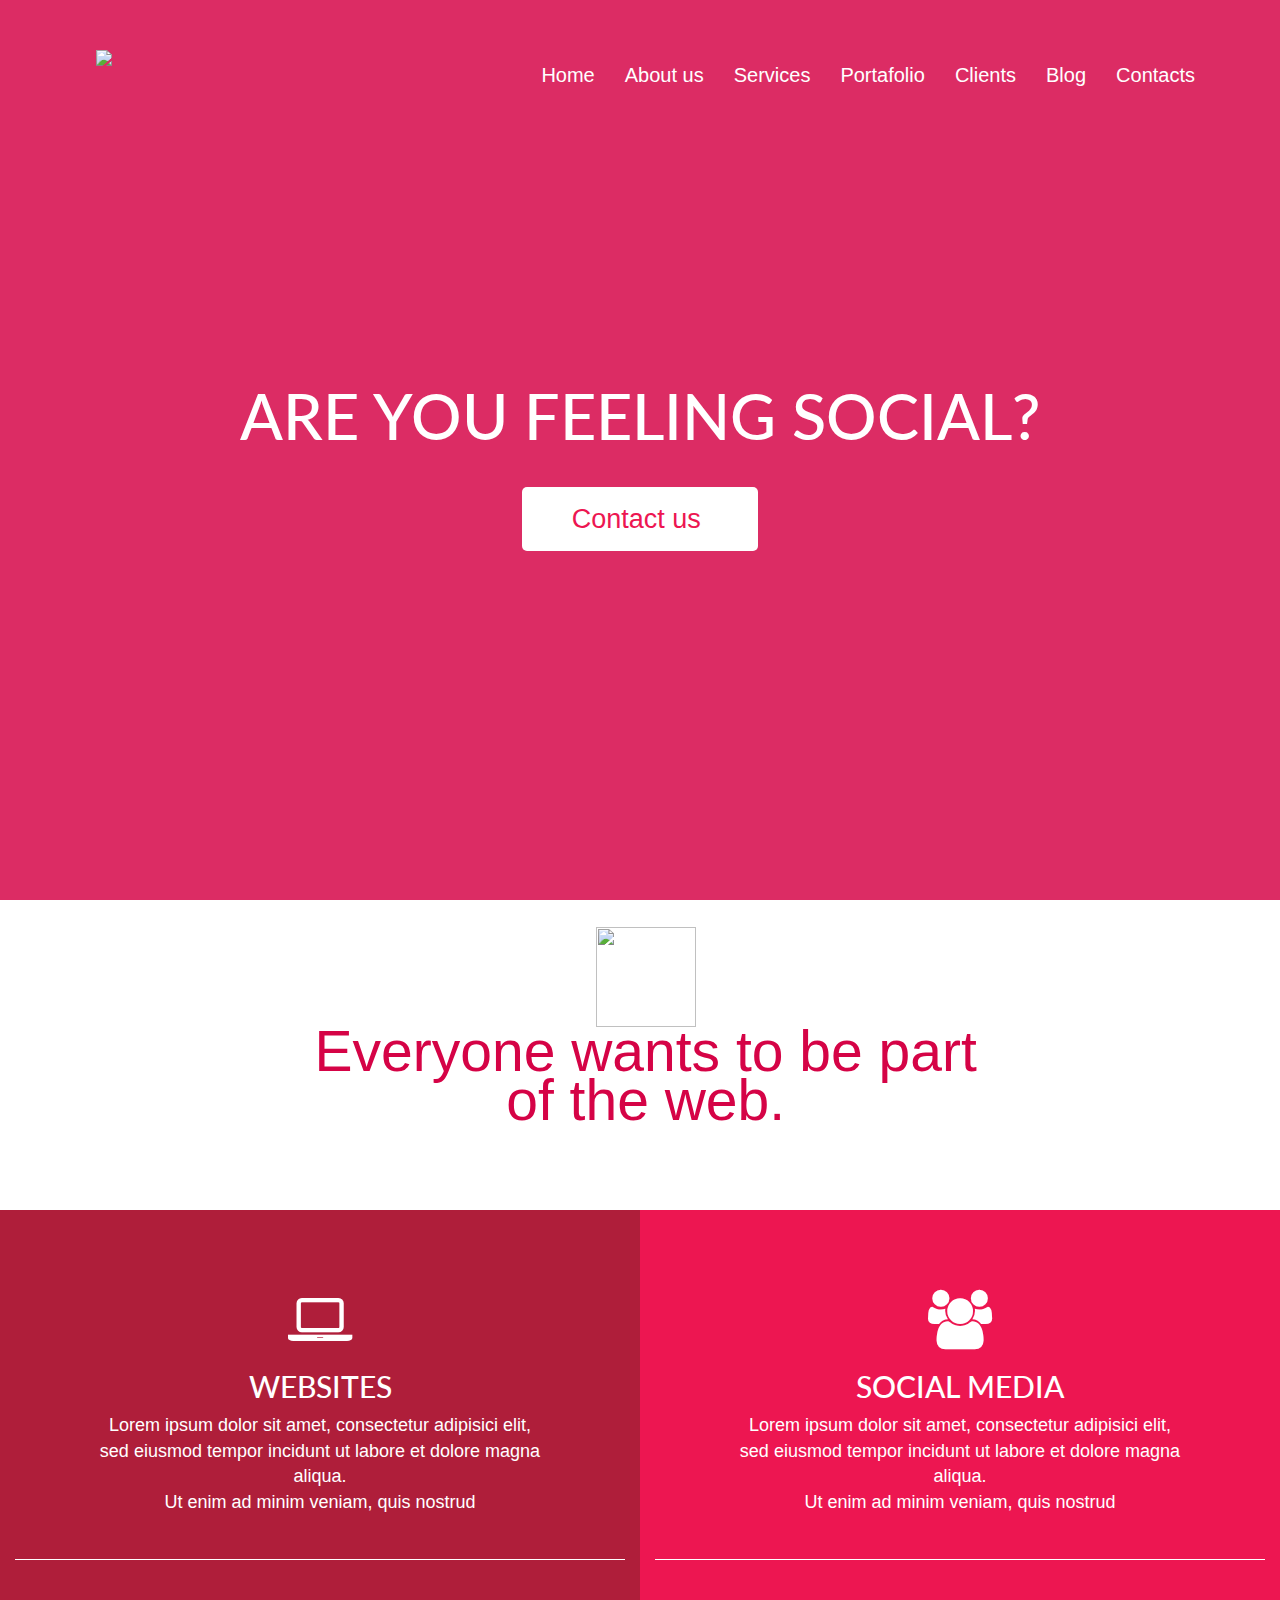
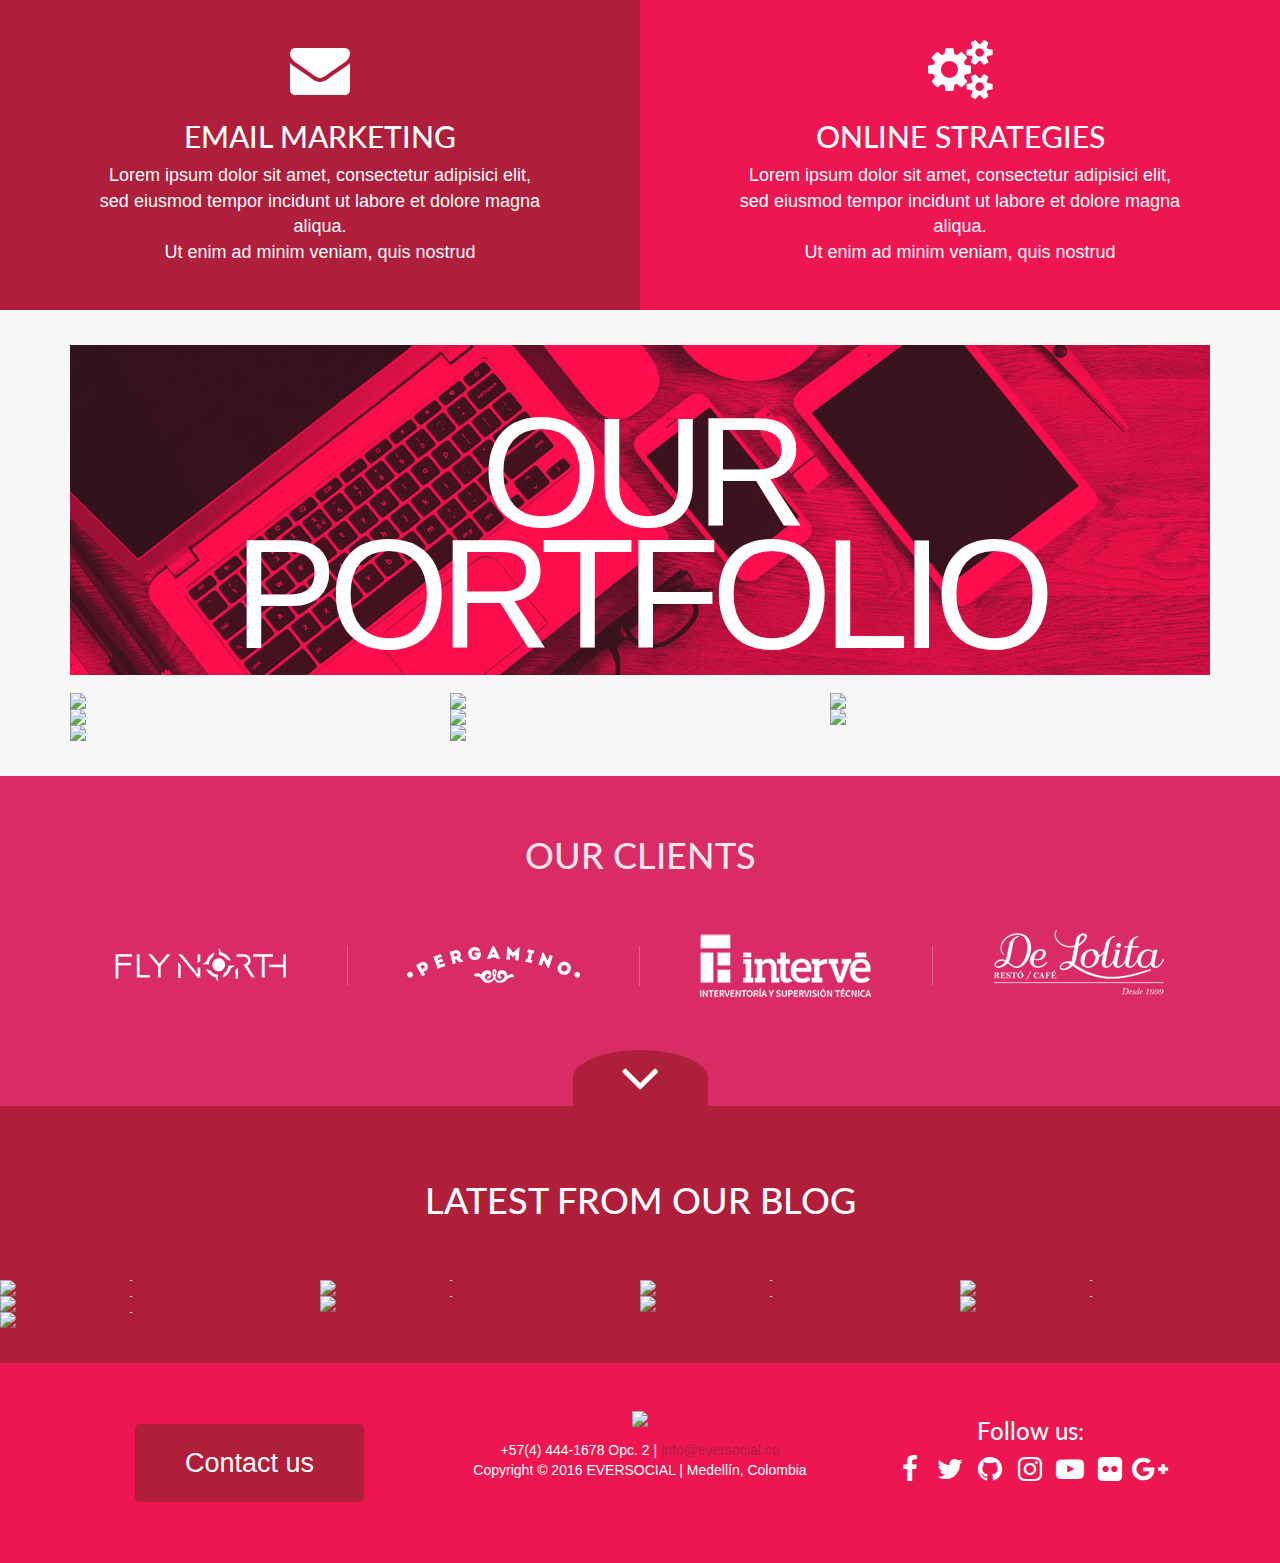
==== commit 527de185: "Merge branch 'gh-pages'" ====
--- a/index.html
+++ b/index.html
@@ -1,5 +1,5 @@
 <html>
-  <head>
+    <head>
         <meta charset="utf-8">
         <title>EVERSOCIAL | Digital Agency – Online Strategies</title>
         <meta name="description" content="We are passionate, diverse and young people focused on the development of high quality digital products. Our key for success is the talent of these people. We do everything possible to attract incredible people." >
@@ -10,6 +10,9 @@
         <link href="https://cdnjs.cloudflare.com/ajax/libs/font-awesome/4.3.0/css/font-awesome.min.css" rel="stylesheet" type="text/css">
         <link href="./assets/css/Untitled.css" rel="stylesheet" type="text/css">
         <script src="./assets/js/masonry.pkgd.min.js"></script>
+        <script src="./assets/js/scrolling-nav.js"></script>
+        <script src="./assets/js/jquery.easing.min.js"></script>
+
         <script src="https://npmcdn.com/imagesloaded@4.1/imagesloaded.pkgd.min.js"></script>
 
 <script>
@@ -26,12 +29,13 @@
 });
 
 
+
 });
 
 </script>
 
   </head>
-  <body>
+ <body>
         <div class="cover" style="background: rgba(213, 3, 70, 0.84);">
             <div class="navbar navbar-default">
                 <div class="container">
@@ -42,7 +46,7 @@
                             <span class="icon-bar"></span>
                             <span class="icon-bar"></span>
                         </button>
-                        <img href="/http://www.everbrander.co/eversocial/wp-content/uploads/2015/05/logo-eversocial-blanco.png" src="http://www.everbrander.co/eversocial/wp-content/uploads/2015/05/logo-eversocial-blanco.png" style="margin-top:20px">
+                        <img class="cont-logo-site" href="/http://www.everbrander.co/eversocial/wp-content/uploads/2015/05/logo-eversocial-blanco.png" src="http://www.everbrander.co/eversocial/wp-content/uploads/2015/05/logo-eversocial-blanco.png" >
                     </div>
                     <div class="collapse navbar-collapse" id="navbar-ex-collapse" style="margin-top:20px">
                         <ul class="nav navbar-nav navbar-right menu">
@@ -50,16 +54,19 @@
                                 <a href="#">Home</a>
                             </li>
                             <li>
-                                <a href="#">About us</a>
-                            </li>
-                            <li>
-                                <a href="#">Services</a>
-                            </li>
-                            <li>
-                                <a href="#">Portafolio</a>
-                            </li>
-                            <li>
-                                <a href="#">Blog</a>
+                                <a class="page-scroll" href="#about-us">About us</a>
+                            </li>
+                            <li>
+                                <a class="page-scroll" href="#services">Services</a>
+                            </li>
+                            <li>
+                                <a class="page-scroll" href="#portafolio">Portafolio</a>
+                            </li>
+                            <li>
+                                <a class="page-scroll" href="#ourclients">Clients</a>
+                            </li>
+                            <li>
+                                <a class="page-scroll" href="#blog">Blog</a>
                             </li>
                             <li>
                                 <a href="#">Contacts</a>
@@ -72,38 +79,30 @@
             <div class="container">
                 <div class="row">
                     <div class="col-md-12 text-center">
-                        <h1 style="color:white;">ARE YOU FEELING SOCIAL?</h1>
+                        <h1 class="text-destacado" >ARE YOU FEELING SOCIAL?</h1>
                         <br>
                         <br>
-                        <a class="btn btn-lg btn-default">Contact</a>
-                    </div>
-                </div>
-            </div>
-        </div>
-        <div class="section">
-            <div class="container">
-                <div class="row">
-                    <div class="col-md-12">
-                        <div style="text-align:center">
-                            <img src="http://eversocial.co/wp-content/uploads/2016/09/isolo-eve.png" class="img-responsive img-thumbnail" style="width:100px">
-                        </div>
-                        <h1 style="text-align:center;text-transform:uppercase">About us</h1>
-                        <p style="text-align:center;">Lorem ipsum dolor sit amet, consectetuer adipiscing elit. Aenean commodo
-                            ligula eget dolor. Aenean massa. Cum sociis natoque penatibus et magnis
-                            dis parturient montes, nascetur ridiculus mus. Donec quam felis, ultricies
-                            nec, pellentesque eu, pretium quis, sem. Nulla consequat massa quis enim.
-                            Donec pede justo, fringilla vel, aliquet nec, vulputate eget, arcu. In
-                            enim justo, rhoncus ut, imperdiet a, venenatis vitae, justo. Nullam dictum
-                            felis eu pede mollis pretium. Integer tincidunt. Cras dapibus. Vivamus
-                            elementum semper nisi. Aeean vulputate eleifend tellus. Aenean leo ligula,
-                            porttitor eu, consequat vitae, eleifend ac, enim. Aliquam lorem ante, dapibus
-                            in, viverra quis, feugiat a, tellus. Phasellus viverra nulla ut metus varius
-                            laoreet.</p>
-                    </div>
-                </div>
-            </div>
-        </div>
-        <div class="section" style="padding-top:0px;padding-bottom:0px;">
+                        <a class="btn-contact2" href="#"><span>Contact us</span>  <i class="fa fa-arrow-right arrow-contact" aria-hidden="true"></i></a>
+                    </div>
+                </div>
+            </div>
+        </div>
+        <div id="about-us" class="section">
+            <div class="container container-aboutus">
+              <div class="row">
+                  <div class="col-md-8 cont-about-der shape-der" >
+                      <img src="http://eversocial.co/wp-content/uploads/2016/09/isolo-eve.png" class="img-responsive" style="width:100px;display: inline-block;">
+                      <p style="color: #d50346;font-size: 57px;line-height: 49px;">Everyone wants to be part<br> of the web.</p>
+                  </div>
+                  <div class="col-md-4 cont-about-izq" >
+                    <p style="color: #ffffff;font-size: 43px;line-height: 42px;">The question is:<br>
+                      Is your company ready?</p>
+                      <a class="btn-contact" href="#" style="margin-top: 40px !important;background-color: #b01e3a;"><span>Contact us</span>  <i class="fa fa-arrow-right arrow-contact" aria-hidden="true"></i></a>
+                  </div>
+                </div>
+            </div>
+        </div>
+        <div id="services" class="section" style="padding-top:0px;padding-bottom:0px;">
             <div class="container" style="width:100%;">
                 <div class="row">
                     <div class="col-md-6 cont-servicios" style="background-color:#AF1E3A">
@@ -141,7 +140,7 @@
                 </div>
             </div>
         </div>
-        <div class="section" style="background-color:#f7f7f7;">
+        <div id="portafolio" class="section" style="background-color:#f7f7f7;">
             <div class="container">
               <div class="row header-portafolio">
                   <h1 class="text-center title-portafolio">Our Portfolio</h1>
@@ -184,17 +183,17 @@
             <div class="container">
                 <h1 class="title-ourclients">Our Clients</h1>
                 <div class="row flogos">
-                    <div class="col-md-3 cont-logo-client">
+                    <div class="col-xs-6 col-sm-6 col-md-3 cont-logo-client">
                         <img src="./assets/img/logo-cliente-flynorth.png" class="img-responsive">
                     </div>
-                    <div class="col-md-3 cont-logo-client">
-                        <img src="./assets/img/logo-cliente-flynorth.png" class="img-responsive">
-                    </div>
-                    <div class="col-md-3 cont-logo-client">
-                        <img src="./assets/img/logo-cliente-flynorth.png" class="img-responsive img-rounded">
-                    </div>
-                    <div class="col-md-3 cont-logo-client">
-                        <img src="./assets/img/logo-cliente-flynorth.png" class="img-responsive">
+                    <div class="col-xs-6 col-sm-6 col-md-3 cont-logo-client">
+                        <img src="./assets/img/logo-pergamino.png" class="img-responsive">
+                    </div>
+                    <div class="col-xs-6 col-sm-6 col-md-3 cont-logo-client">
+                        <img src="./assets/img/logo-interve.png" class="img-responsive img-rounded">
+                    </div>
+                    <div class="col-xs-6 col-sm-6 col-md-3 cont-logo-client">
+                        <img src="./assets/img/logo-delolita.png" class="img-responsive">
                     </div>
                 </div>
                 <div class="row">
@@ -204,30 +203,30 @@
                   </div></a>
                   <div id="more-logos" class="collapse off">
                     <div class="row flogoso">
-                      <div class="col-md-3 cont-logo-client">
+                      <div class="col-xs-6 col-sm-6 col-md-3 cont-logo-client">
                         <img src="./assets/img/logo-cliente-flynorth.png" class="img-responsive">
                       </div>
-                      <div class="col-md-3 cont-logo-client">
+                      <div class="col-xs-6 col-sm-6 col-md-3 cont-logo-client">
                         <img src="./assets/img/logo-cliente-flynorth.png" class="img-responsive">
                       </div>
-                      <div class="col-md-3 cont-logo-client">
+                      <div class="col-xs-6 col-sm-6 col-md-3 cont-logo-client">
                         <img src="./assets/img/logo-cliente-flynorth.png" class="img-responsive img-rounded">
                       </div>
-                      <div class="col-md-3 cont-logo-client">
+                      <div class="col-xs-6 col-sm-6 col-md-3 cont-logo-client">
                         <img src="./assets/img/logo-cliente-flynorth.png" class="img-responsive">
                       </div>
                   </div>
                   <div class="row flogoso">
-                    <div class="col-md-3 cont-logo-client">
+                    <div class="col-xs-6 col-sm-6 col-md-3 cont-logo-client">
                       <img src="./assets/img/logo-cliente-flynorth.png" class="img-responsive">
                     </div>
-                    <div class="col-md-3 cont-logo-client">
+                    <div class="col-xs-6 col-sm-6 col-md-3 cont-logo-client">
                       <img src="./assets/img/logo-cliente-flynorth.png" class="img-responsive">
                     </div>
-                    <div class="col-md-3 cont-logo-client">
+                    <div class="col-xs-6 col-sm-6 col-md-3 cont-logo-client">
                       <img src="./assets/img/logo-cliente-flynorth.png" class="img-responsive img-rounded">
                     </div>
-                    <div class="col-md-3 cont-logo-client">
+                    <div class="col-xs-6 col-sm-6 col-md-3 cont-logo-client">
                       <img src="./assets/img/logo-cliente-flynorth.png" class="img-responsive">
                     </div>
                 </div>
@@ -237,8 +236,8 @@
                 </div>
             </div>
         </div>
-        <div class="section cont-blog">
-            <h1 style="text-align:center;margin-bottom:60px;margin-top:40px;text-transform:uppercase;">Latest from Our Blog</h1>
+        <div id="blog" class="section cont-blog">
+            <h1 class="title-blog" >Latest from Our Blog</h1>
 
             <div class="grid" style="/*margin: 0px 102px;*/">
               <div class="grid-sizer"></div>
@@ -356,7 +355,7 @@
               </div>
               <div class="col-sm-4 col-footer">
                 <div class="row">
-                    <div class="col-md-12 hidden-xs text-center">
+                    <div class="col-md-12 text-center">
                       <h3>Follow us:</h3>
                       <a href="https://www.facebook.com/eversocial" target="_blank"><i class="fa fa-2x fa-fw fa-facebook text-inverse"></i></a>
                       <a href="https://twitter.com/eversocialco" target="_blank"><i class="fa fa-2x fa-fw fa-twitter text-inverse" ></i></a>
@@ -373,3 +372,4 @@
         </footer>
   </body>
 </html>
+
--- a/assets/css/Untitled.css
+++ b/assets/css/Untitled.css
@@ -4202,8 +4202,8 @@
 }
 .navbar-toggle .icon-bar {
   display: block;
-  width: 22px;
-  height: 2px;
+  width: 27px;
+  height: 4px;
   border-radius: 1px;
 }
 .navbar-toggle .icon-bar + .icon-bar {
@@ -6737,6 +6737,7 @@
   top: 0px;
   width: 100%;
   border: none;
+  padding-top: 30px;
   background-color: transparent !important;
 }
 .cover .navbar .navbar-nav li.active a {
@@ -6750,7 +6751,7 @@
   background-color: transparent;
 }
 .cover .navbar .navbar-toggle .icon-bar {
-  background-color: #000000;
+  background-color: #ffffff;
 }
 .cover .navbar.navbar-inverse .navbar-toggle {
   border-color: transparent;
@@ -6961,10 +6962,28 @@
   height: 78px;
   margin-top: -39px;
   left: 50%;
-  margin-left: -96px;
-}
+  margin-left: -115px;
+}
+
+
+.btn-contact2{
+  color: #ed1651;
+  background-color: #ffffff;
+  padding: 17px 50px;
+  border-radius: 5px;
+  font-size: 27px;
+  height: 78px;
+}
+
 
 .btn-contact span {
+  left: 0;
+  transition: opacity .2s ease-out,left .2s ease-out;
+  -webkit-transition: opacity .2s ease-out,left .2s ease-out;
+  position: relative;
+}
+
+.btn-contact2 span {
   left: 0;
   transition: opacity .2s ease-out,left .2s ease-out;
   -webkit-transition: opacity .2s ease-out,left .2s ease-out;
@@ -6984,6 +7003,23 @@
   -webkit-transition: all .2s ease-out;
 }
 
+.btn-contact2 i{
+  font-size: 18px;
+  width: 0px;
+  opacity: 0;
+  position: relative;
+  right: 18px;
+  top: -1px;
+  -ms-filter: "alpha(opacity=0)";
+  transition: all .2s ease-out;
+  -webkit-transition: all .2s ease-out;
+}
+
+.btn-contact2:hover, .btn-contact:focus{
+  text-decoration: none !important;
+  color: #ed1651 !important;
+}
+
 .btn-contact:hover, .btn-contact:focus{
   text-decoration: none !important;
   color: white !important;
@@ -6997,6 +7033,20 @@
   opacity: 1;
   -ms-filter: "alpha(opacity=100)";
   right: 32px;
+}
+
+.btn-contact2:hover span{
+  left: -20px;
+}
+
+.btn-contact2:hover i {
+  opacity: 1;
+  -ms-filter: "alpha(opacity=100)";
+  right: 4px;
+}
+
+.btn-contact2 .arrow-contact{
+  color: #ed1651 !important;
 }
 
 .col-footer{
@@ -7093,7 +7143,7 @@
 }
 
 .header-portafolio{
-  background: url(../../assets/img/bg-portafolioV2.jpg) !important;
+  background: url(../../assets/img/bg-portafoliov2.jpg) !important;
   width: 100%;
   height: 330px;
   margin: 0 0 18 !important;
@@ -7118,8 +7168,181 @@
 
 .cont-proyecto{
   padding: 0px;
+  overflow: hidden;
+}
+
+.cont-proyecto img{
+ -moz-transition: all 0.3s;
+  -o-transition: all 0.3s;
+  -webkit-transition: all 0.3s;
+  transition: all 0.3s;
+/*   -moz-transform: scale(1);
+  -ms-transform: scale(1);
+  -webkit-transform: scale(1);
+  transform: scale(1);*/
+}
+
+.cont-proyecto:hover img{
+  -moz-transform: scale(1.05);
+  -ms-transform: scale(1.05);
+  -webkit-transform: scale(1.05);
+  transform: scale(1.05);
+  opacity: 0.6;
 }
 
 .fl-proyectos{
   margin: 0px;
 }
+
+.cont-logo-site{
+  padding-left: 26px;
+  margin-top:20px;
+}
+
+.text-destacado{
+  color:white !important;
+}
+
+.title-blog{
+  text-align:center;
+  margin-bottom:60px;
+  margin-top:40px;
+  text-transform:uppercase;
+  padding: 0px 12px;
+}
+
+#about-us{
+  padding: 0px !important;
+}
+
+.container-aboutus{
+  width: 100% !important;
+}
+
+.shape-der:after {
+  content: "";
+  position: absolute;
+  right: -3%;
+  top: 50%;
+  margin-top: -29px;
+  width: 0;
+  height: 0;
+  z-index: 5;
+  border-top: 25px solid transparent;
+  border-left: 26px solid #FFFFFF;
+  border-bottom: 25px solid transparent;
+}
+
+.cont-about-der{
+  background-color: white;
+  z-index: 5;
+  text-align: center;
+  padding: 27px 0px;
+  height: 310px;
+  right: -219px;
+  transition: opacity .5s ease-out,right .5s ease-out;
+  -webkit-transition: opacity .5s ease-out,right .5s ease-out;
+}
+
+.cont-about-izq{
+  height: 310px;
+  text-align: center;
+  padding: 40px;
+  background: #d92c65;
+  right: -500px;
+  display: none;
+  transition: opacity .5s ease-out,right .5s ease-out;
+  -webkit-transition: opacity .5s ease-out,right .5s ease-out;
+}
+
+.container-aboutus:hover .cont-about-der{
+  right: 0px;
+}
+
+.container-aboutus:hover .cont-about-izq{
+  right: 0px;
+  display: block;
+}
+
+@media (max-width: 991px) {
+  .flogoso{
+    margin: 0px 0px 0px;
+  }
+  .flogos{
+    margin-bottom: 10px;
+  }
+  #ourclients .cont-logo-client{
+    border-right-style: hidden;
+    margin-bottom: 20px;
+  }
+  .title-portafolio{
+    font-size: 123px;
+    line-height: 97px;
+  }
+}
+@media (max-width: 720px) {
+  .title-portafolio{
+    font-size: 95px;
+    line-height: 75px;
+  }
+  .header-portafolio{
+    height: 220px;
+  }
+}
+
+@media (max-width: 600px) {
+  .cont-info-servicios{
+    padding: 70px 0px;
+ }
+}
+
+@media (max-width: 550px) {
+  .title-portafolio{
+    font-size: 75px;
+    line-height: 58px;
+  }
+  .header-portafolio{
+    height: 180px;
+  }
+}
+
+@media (max-width: 450px) {
+  #ourclients .col-xs-6{
+    width: 100%;
+  }
+  .title-portafolio{
+    font-size: 61px;
+    line-height: 48px;
+  }
+  .header-portafolio{
+    height: 148px;
+  }
+}
+
+@media (max-width: 400px) {
+  .cont-info-servicios{
+    padding: 34px 0px;
+    height: 320px;
+ }
+ .cont-info-servicios p{
+    font-size: 16px;
+    margin-top: 30px;
+ }
+ .cont-logo-site{
+   margin-top: 6px;
+ }
+ .text-destacado{
+   font-size: 34px;
+ }
+.title-blog{
+   font-size: 34px !important;
+ }
+ .title-portafolio{
+   font-size: 47px;
+   line-height: 40px;
+   letter-spacing: -3px;
+ }
+ .header-portafolio{
+   height: 128px;
+ }
+}
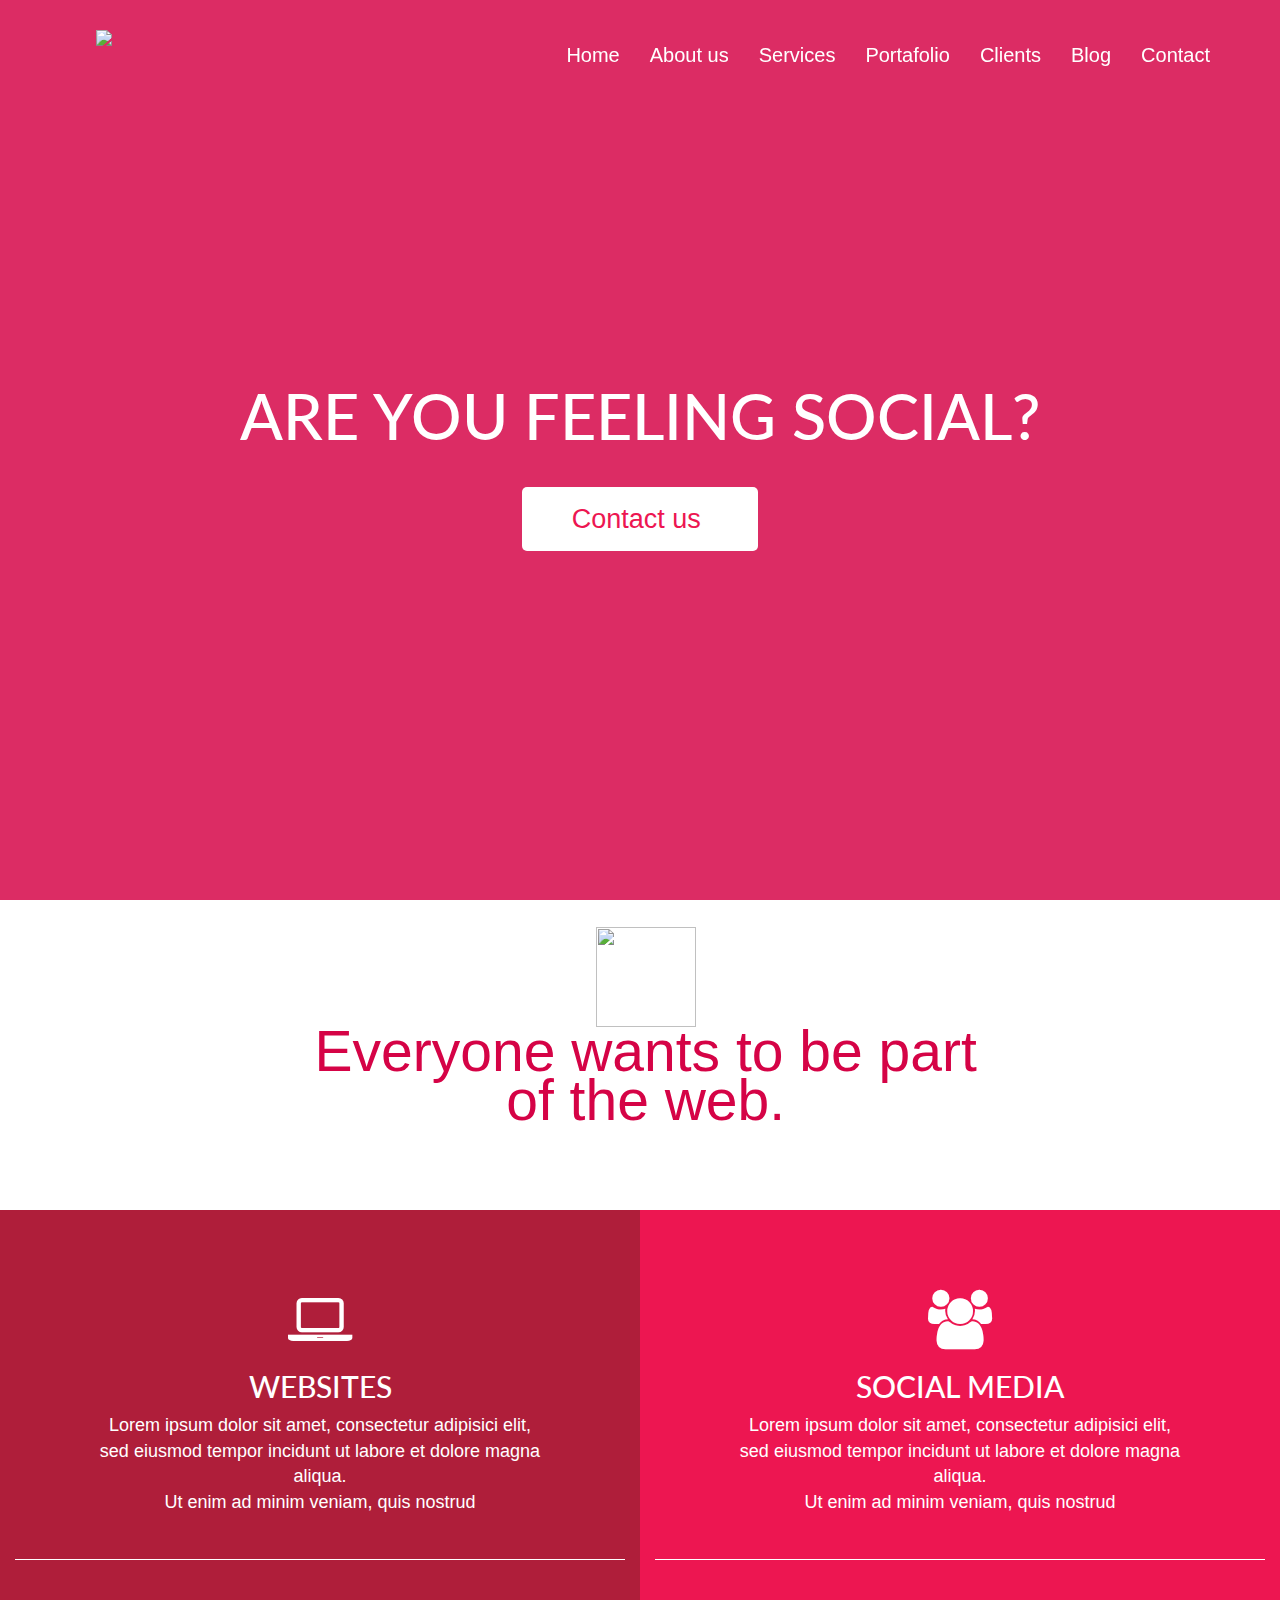
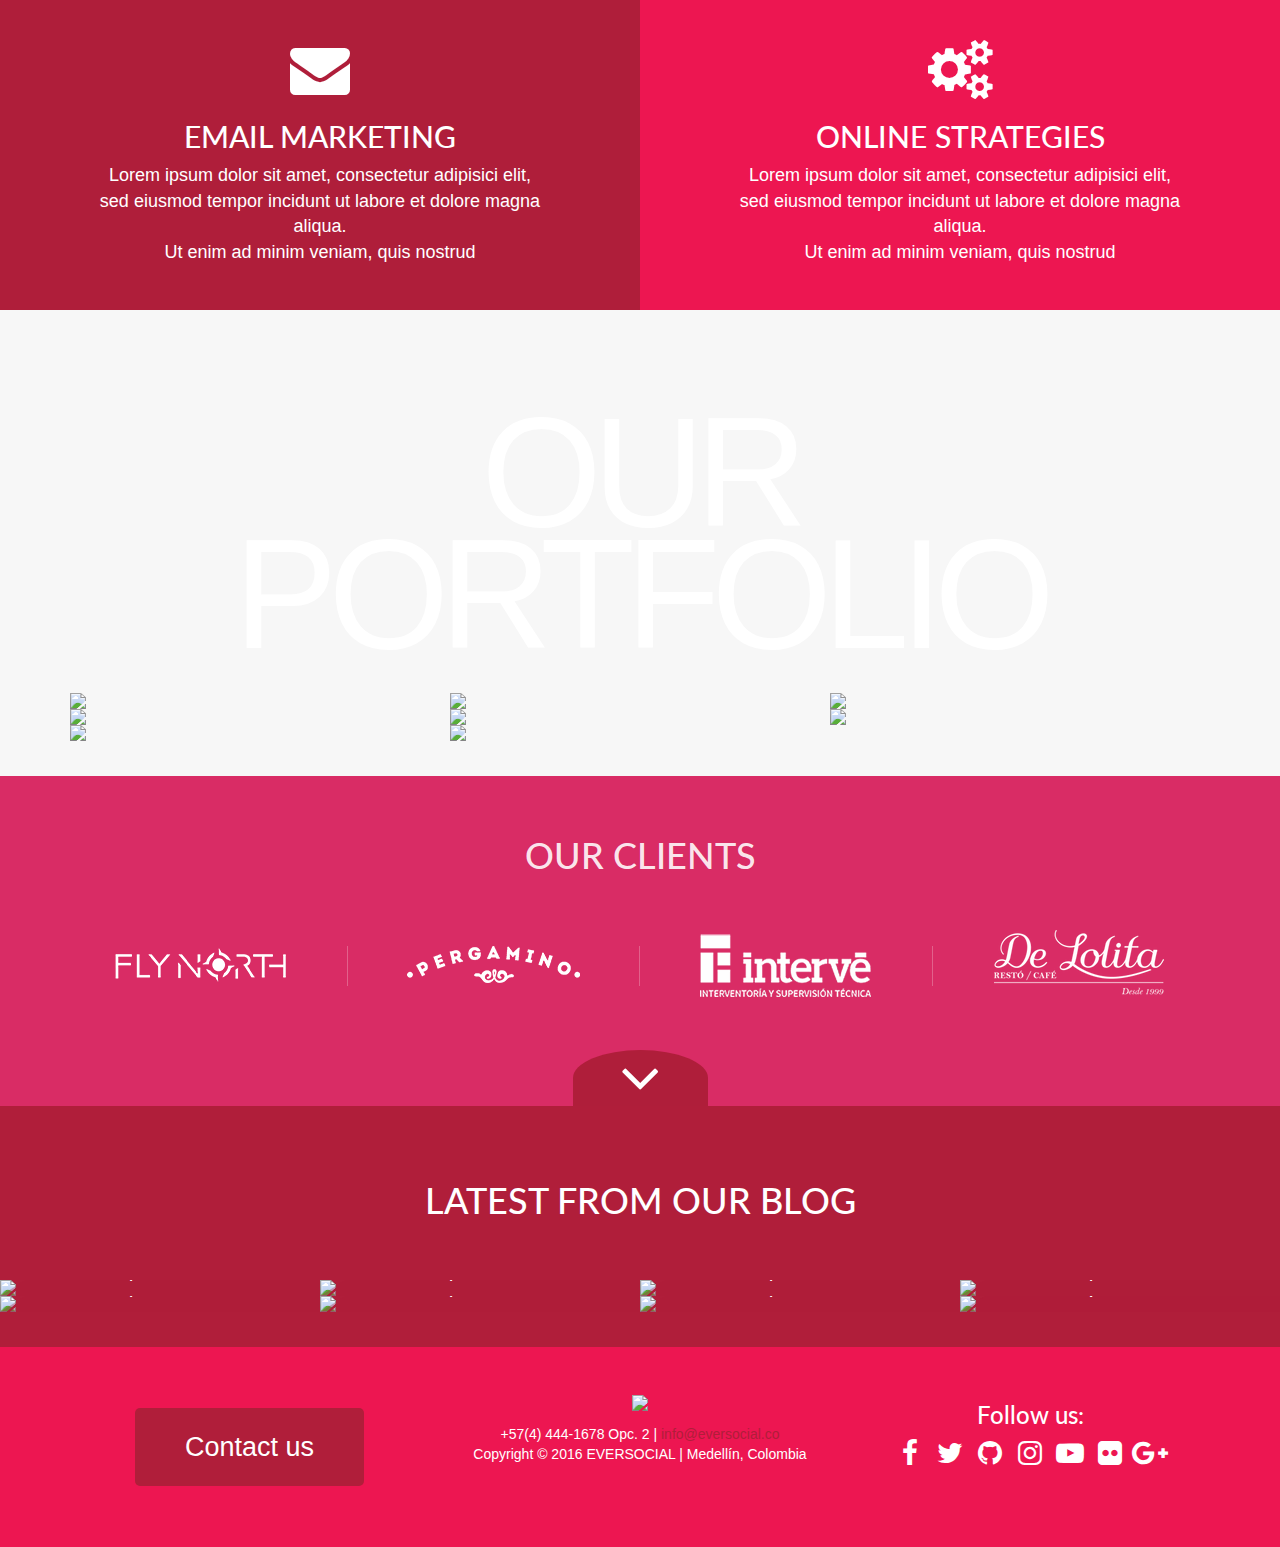
==== commit 58c752ba: "Update Menú" ====
--- a/index.html
+++ b/index.html
@@ -1,5 +1,5 @@
 <html>
-    <head>
+  <head>
         <meta charset="utf-8">
         <title>EVERSOCIAL | Digital Agency – Online Strategies</title>
         <meta name="description" content="We are passionate, diverse and young people focused on the development of high quality digital products. Our key for success is the talent of these people. We do everything possible to attract incredible people." >
@@ -10,9 +10,8 @@
         <link href="https://cdnjs.cloudflare.com/ajax/libs/font-awesome/4.3.0/css/font-awesome.min.css" rel="stylesheet" type="text/css">
         <link href="./assets/css/Untitled.css" rel="stylesheet" type="text/css">
         <script src="./assets/js/masonry.pkgd.min.js"></script>
+        <script src="./assets/js/jquery.easing.min.js"></script>
         <script src="./assets/js/scrolling-nav.js"></script>
-        <script src="./assets/js/jquery.easing.min.js"></script>
-
         <script src="https://npmcdn.com/imagesloaded@4.1/imagesloaded.pkgd.min.js"></script>
 
 <script>
@@ -35,9 +34,9 @@
 </script>
 
   </head>
- <body>
-        <div class="cover" style="background: rgba(213, 3, 70, 0.84);">
-            <div class="navbar navbar-default">
+  <body >
+        <div id="header-page" class="cover" style="background: rgba(213, 3, 70, 0.84);">
+            <div class="navbar navbar-default navbar-fixed-top" >
                 <div class="container">
                     <div class="navbar-header">
                         <button type="button" class="navbar-toggle" data-toggle="collapse" data-target="#navbar-ex-collapse">
@@ -48,10 +47,10 @@
                         </button>
                         <img class="cont-logo-site" href="/http://www.everbrander.co/eversocial/wp-content/uploads/2015/05/logo-eversocial-blanco.png" src="http://www.everbrander.co/eversocial/wp-content/uploads/2015/05/logo-eversocial-blanco.png" >
                     </div>
-                    <div class="collapse navbar-collapse" id="navbar-ex-collapse" style="margin-top:20px">
+                    <div class="collapse navbar-collapse" id="navbar-ex-collapse">
                         <ul class="nav navbar-nav navbar-right menu">
                             <li class="active">
-                                <a href="#">Home</a>
+                                <a class="page-scroll" href="#header-page">Home</a>
                             </li>
                             <li>
                                 <a class="page-scroll" href="#about-us">About us</a>
@@ -69,7 +68,7 @@
                                 <a class="page-scroll" href="#blog">Blog</a>
                             </li>
                             <li>
-                                <a href="#">Contacts</a>
+                                <a href="#">Contact</a>
                             </li>
                         </ul>
                     </div>
@@ -263,7 +262,7 @@
                     <p>Leer artículo</p>
                   </div>
                 </div>
-                <div class="grid-item">
+                <div class="grid-item ">
                   <img src="http://eversocial.co/wp-content/uploads/2016/09/woman-hand-smartphone-desk.jpg" />
                   <div class="cont-title-blog">
                     <div class="title">
@@ -372,4 +371,3 @@
         </footer>
   </body>
 </html>
-
--- a/assets/css/Untitled.css
+++ b/assets/css/Untitled.css
@@ -4068,6 +4068,10 @@
 @media (min-width: 768px) {
   .navbar {
     border-radius: 4px;
+    -webkit-transition: background .5s ease-in-out,padding .5s ease-in-out;
+    -moz-transition: background .5s ease-in-out,padding .5s ease-in-out;
+    transition: background .5s ease-in-out,padding .5s ease-in-out;
+    padding: 30px;
   }
 }
 @media (min-width: 768px) {
@@ -4213,6 +4217,10 @@
   .navbar-toggle {
     display: none;
   }
+  .top-nav-collapse {
+      padding: 10px;
+      background-color: #d50346 !important;
+  }
 }
 .navbar-nav {
   margin: 7.5px -15px;
@@ -4243,6 +4251,7 @@
   .navbar-nav .open .dropdown-menu > li > a:focus {
     background-image: none;
   }
+
 }
 @media (min-width: 768px) {
   .navbar-nav {
@@ -6733,12 +6742,12 @@
   }
 }
 .cover .navbar {
-  position: absolute;
+  /*position: absolute;*/
   top: 0px;
   width: 100%;
   border: none;
-  padding-top: 30px;
-  background-color: transparent !important;
+  /*padding-top: 30px;*/
+  background-color: transparent;
 }
 .cover .navbar .navbar-nav li.active a {
   background-color: transparent !important;
@@ -6819,7 +6828,7 @@
   background: url(http://eversocial.co/wp-content/uploads/2016/09/bg-socialmediaV4.png);
   background-size: cover;
   background-repeat: no-repeat;
-  background-position-y: -90px;
+  background-position-y: -50px;
 }
 .cont-online:hover {
   background: url(http://eversocial.co/wp-content/uploads/2016/09/bg-estrategiaV5.png);
@@ -6854,6 +6863,8 @@
 .grid-item {
   width: 25%;
 }
+
+.grid-item--width2 { width: 40%; }
 
 .grid-item {
   float: left;
@@ -7143,7 +7154,7 @@
 }
 
 .header-portafolio{
-  background: url(../../assets/img/bg-portafoliov2.jpg) !important;
+  background: url(../../assets/img/bg-portafolioV2.jpg) !important;
   width: 100%;
   height: 330px;
   margin: 0 0 18 !important;
@@ -7196,7 +7207,6 @@
 
 .cont-logo-site{
   padding-left: 26px;
-  margin-top:20px;
 }
 
 .text-destacado{
@@ -7240,8 +7250,10 @@
   padding: 27px 0px;
   height: 310px;
   right: -219px;
-  transition: opacity .5s ease-out,right .5s ease-out;
-  -webkit-transition: opacity .5s ease-out,right .5s ease-out;
+  -moz-transition: all 0.5s;
+   -o-transition: all 0.5s;
+   -webkit-transition: all 0.5s;
+   transition: all 0.5s;
 }
 
 .cont-about-izq{
@@ -7251,8 +7263,10 @@
   background: #d92c65;
   right: -500px;
   display: none;
-  transition: opacity .5s ease-out,right .5s ease-out;
-  -webkit-transition: opacity .5s ease-out,right .5s ease-out;
+  -moz-transition: all 0.5s;
+   -o-transition: all 0.5s;
+   -webkit-transition: all 0.5s;
+   transition: all 0.5s;
 }
 
 .container-aboutus:hover .cont-about-der{
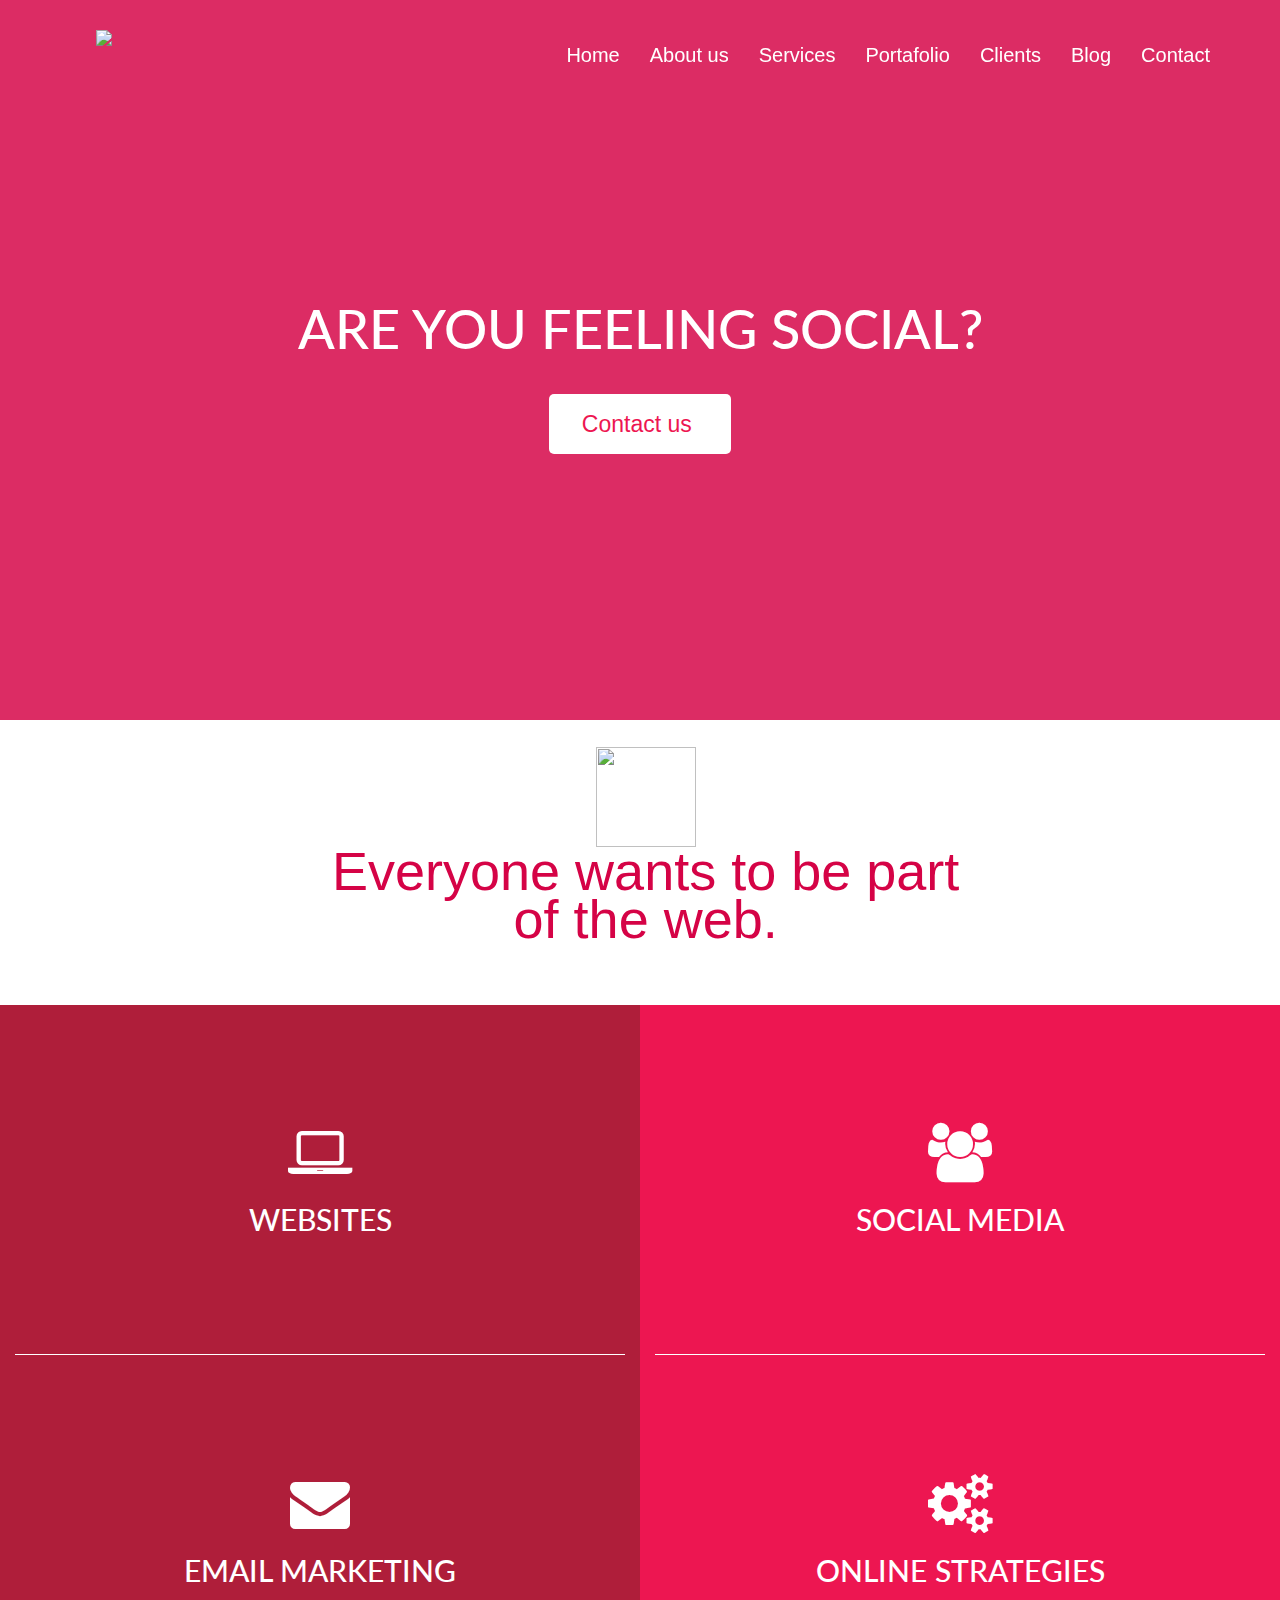
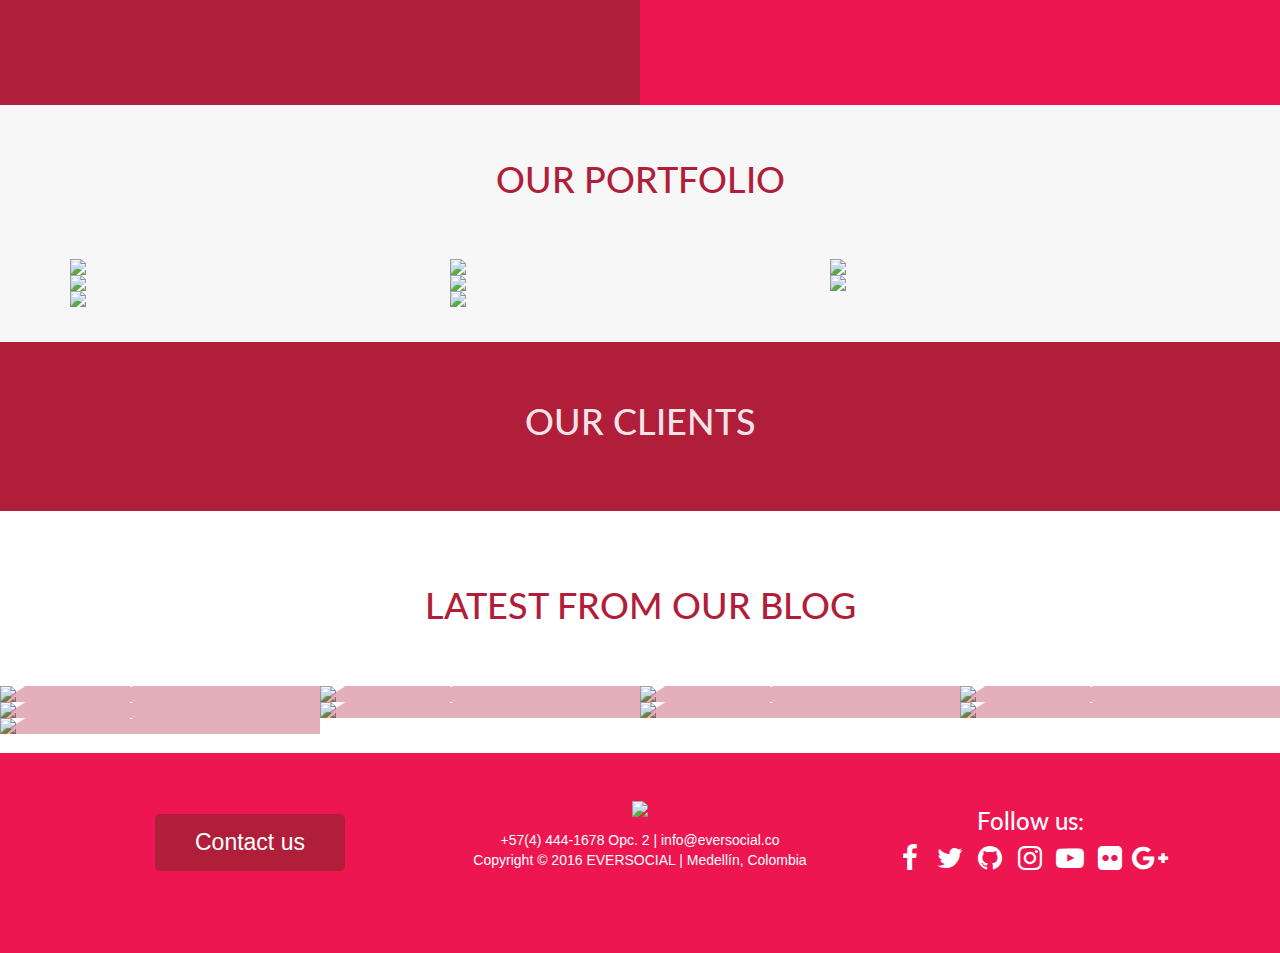
==== commit b0ee8808: "Merge branch 'master' into gh-pages" ====
--- a/index.html
+++ b/index.html
@@ -5,13 +5,15 @@
         <meta name="description" content="We are passionate, diverse and young people focused on the development of high quality digital products. Our key for success is the talent of these people. We do everything possible to attract incredible people." >
         <meta name="keywords" content="eversocial, imfeelingsocial, marketing, digital, websites, códgio, dev">
         <meta name="viewport" content="width=device-width, initial-scale=1">
+        <link href="https://cdnjs.cloudflare.com/ajax/libs/font-awesome/4.3.0/css/font-awesome.min.css" rel="stylesheet" type="text/css">
+        <link href="./assets/css/Untitled.css" rel="stylesheet" type="text/css">
+        <link href="./assets/css/owl.carousel.css" rel="stylesheet" type="text/css">
         <script type="text/javascript" src="https://cdnjs.cloudflare.com/ajax/libs/jquery/2.0.3/jquery.min.js"></script>
         <script type="text/javascript" src="https://netdna.bootstrapcdn.com/bootstrap/3.3.4/js/bootstrap.min.js"></script>
-        <link href="https://cdnjs.cloudflare.com/ajax/libs/font-awesome/4.3.0/css/font-awesome.min.css" rel="stylesheet" type="text/css">
-        <link href="./assets/css/Untitled.css" rel="stylesheet" type="text/css">
         <script src="./assets/js/masonry.pkgd.min.js"></script>
         <script src="./assets/js/jquery.easing.min.js"></script>
         <script src="./assets/js/scrolling-nav.js"></script>
+        <script src="./assets/js/owl.carousel.js"></script>
         <script src="https://npmcdn.com/imagesloaded@4.1/imagesloaded.pkgd.min.js"></script>
 
 <script>
@@ -27,6 +29,7 @@
   $grid.masonry();
 });
 
+$('.owl-carousel').owlCarousel();
 
 
 });
@@ -91,12 +94,11 @@
               <div class="row">
                   <div class="col-md-8 cont-about-der shape-der" >
                       <img src="http://eversocial.co/wp-content/uploads/2016/09/isolo-eve.png" class="img-responsive" style="width:100px;display: inline-block;">
-                      <p style="color: #d50346;font-size: 57px;line-height: 49px;">Everyone wants to be part<br> of the web.</p>
+                      <p style="color: #d50346;font-size: 54px;line-height: 48px;">Everyone wants to be part<br> of the web.</p>
                   </div>
                   <div class="col-md-4 cont-about-izq" >
-                    <p style="color: #ffffff;font-size: 43px;line-height: 42px;">The question is:<br>
-                      Is your company ready?</p>
-                      <a class="btn-contact" href="#" style="margin-top: 40px !important;background-color: #b01e3a;"><span>Contact us</span>  <i class="fa fa-arrow-right arrow-contact" aria-hidden="true"></i></a>
+                    <p style="color: #ffffff;font-size: 43px;line-height: 42px;">Is your company ready?</p>
+                      <a class="btn-contact" href="#" style="margin-top: 20px !important;"><span>Contact us</span>  <i class="fa fa-arrow-right arrow-contact" aria-hidden="true"></i></a>
                   </div>
                 </div>
             </div>
@@ -106,34 +108,50 @@
                 <div class="row">
                     <div class="col-md-6 cont-servicios" style="background-color:#AF1E3A">
                         <div class="col-md-12 cont-info-servicios cont-websites" style="border-bottom:1px solid white;">
-                            <i class="fa fa-laptop" aria-hidden="true"></i>
-                            <h1>WEBSITES</h1>
-                            <p>Lorem ipsum dolor sit amet, consectetur adipisici elit,
+                            <div class="icon-services">
+                              <i class="fa fa-laptop" aria-hidden="true"></i>
+                              <h1>WEBSITES</h1>
+                            </div>
+                            <div class="descripcion-servicio">
+                                <p>Lorem ipsum dolor sit amet, consectetur adipisici elit,
                                 <br>sed eiusmod tempor incidunt ut labore et dolore magna aliqua.
                                 <br>Ut enim ad minim veniam, quis nostrud</p>
+                            </div>
                         </div>
                         <div class="col-md-12 cont-info-servicios cont-email">
-                            <i class="fa fa-envelope" aria-hidden="true"></i>
-                            <h1>EMAIL MARKETING</h1>
-                            <p>Lorem ipsum dolor sit amet, consectetur adipisici elit,
+                            <div class="icon-services">
+                              <i class="fa fa-envelope" aria-hidden="true"></i>
+                              <h1>EMAIL MARKETING</h1>
+                            </div>
+                            <div class="descripcion-servicio">
+                                <p>Lorem ipsum dolor sit amet, consectetur adipisici elit,
                                 <br>sed eiusmod tempor incidunt ut labore et dolore magna aliqua.
                                 <br>Ut enim ad minim veniam, quis nostrud</p>
+                            </div>
                         </div>
                     </div>
                     <div class="col-md-6 cont-servicios" style="background-color:#ED1651;">
                         <div class="col-md-12 cont-info-servicios cont-socialmedia" style="border-bottom:1px solid white;">
-                            <i class="fa fa-users" aria-hidden="true"></i>
-                            <h1>SOCIAL MEDIA</h1>
-                            <p>Lorem ipsum dolor sit amet, consectetur adipisici elit,
+                            <div class="icon-services">
+                              <i class="fa fa-users" aria-hidden="true"></i>
+                              <h1>SOCIAL MEDIA</h1>
+                            </div>
+                            <div class="descripcion-servicio">
+                                <p>Lorem ipsum dolor sit amet, consectetur adipisici elit,
                                 <br>sed eiusmod tempor incidunt ut labore et dolore magna aliqua.
                                 <br>Ut enim ad minim veniam, quis nostrud</p>
+                            </div>
                         </div>
                         <div class="col-md-12 cont-info-servicios cont-online">
-                            <i class="fa fa-cogs" aria-hidden="true"></i>
-                            <h1>ONLINE STRATEGIES</h1>
-                            <p>Lorem ipsum dolor sit amet, consectetur adipisici elit,
+                            <div class="icon-services">
+                              <i class="fa fa-cogs" aria-hidden="true"></i>
+                              <h1>ONLINE STRATEGIES</h1>
+                            </div>
+                            <div class="descripcion-servicio">
+                                <p>Lorem ipsum dolor sit amet, consectetur adipisici elit,
                                 <br>sed eiusmod tempor incidunt ut labore et dolore magna aliqua.
                                 <br>Ut enim ad minim veniam, quis nostrud</p>
+                            </div>
                         </div>
                     </div>
                 </div>
@@ -141,7 +159,7 @@
         </div>
         <div id="portafolio" class="section" style="background-color:#f7f7f7;">
             <div class="container">
-              <div class="row header-portafolio">
+              <div class="row">
                   <h1 class="text-center title-portafolio">Our Portfolio</h1>
               </div>
               <div class="row fl-proyectos">
@@ -181,58 +199,27 @@
         <div id="ourclients" class="section">
             <div class="container">
                 <h1 class="title-ourclients">Our Clients</h1>
-                <div class="row flogos">
-                    <div class="col-xs-6 col-sm-6 col-md-3 cont-logo-client">
+                <div class="row flogos owl-carousel">
+                    <div class="cont-logo-client">
                         <img src="./assets/img/logo-cliente-flynorth.png" class="img-responsive">
                     </div>
-                    <div class="col-xs-6 col-sm-6 col-md-3 cont-logo-client">
+                    <div class="cont-logo-client">
                         <img src="./assets/img/logo-pergamino.png" class="img-responsive">
                     </div>
-                    <div class="col-xs-6 col-sm-6 col-md-3 cont-logo-client">
+                    <div class="cont-logo-client">
                         <img src="./assets/img/logo-interve.png" class="img-responsive img-rounded">
                     </div>
-                    <div class="col-xs-6 col-sm-6 col-md-3 cont-logo-client">
+                    <div class="cont-logo-client">
                         <img src="./assets/img/logo-delolita.png" class="img-responsive">
                     </div>
-                </div>
-                <div class="row">
-                  <a class="btn-more-logos collapsed" data-toggle="collapse" data-target="#more-logos">
-                  <div class="indicador col m12">
-                    <i class="fa fa-angle-up" aria-hidden="true"></i>
-                  </div></a>
-                  <div id="more-logos" class="collapse off">
-                    <div class="row flogoso">
-                      <div class="col-xs-6 col-sm-6 col-md-3 cont-logo-client">
-                        <img src="./assets/img/logo-cliente-flynorth.png" class="img-responsive">
-                      </div>
-                      <div class="col-xs-6 col-sm-6 col-md-3 cont-logo-client">
-                        <img src="./assets/img/logo-cliente-flynorth.png" class="img-responsive">
-                      </div>
-                      <div class="col-xs-6 col-sm-6 col-md-3 cont-logo-client">
-                        <img src="./assets/img/logo-cliente-flynorth.png" class="img-responsive img-rounded">
-                      </div>
-                      <div class="col-xs-6 col-sm-6 col-md-3 cont-logo-client">
-                        <img src="./assets/img/logo-cliente-flynorth.png" class="img-responsive">
-                      </div>
-                  </div>
-                  <div class="row flogoso">
-                    <div class="col-xs-6 col-sm-6 col-md-3 cont-logo-client">
-                      <img src="./assets/img/logo-cliente-flynorth.png" class="img-responsive">
-                    </div>
-                    <div class="col-xs-6 col-sm-6 col-md-3 cont-logo-client">
-                      <img src="./assets/img/logo-cliente-flynorth.png" class="img-responsive">
-                    </div>
-                    <div class="col-xs-6 col-sm-6 col-md-3 cont-logo-client">
-                      <img src="./assets/img/logo-cliente-flynorth.png" class="img-responsive img-rounded">
-                    </div>
-                    <div class="col-xs-6 col-sm-6 col-md-3 cont-logo-client">
-                      <img src="./assets/img/logo-cliente-flynorth.png" class="img-responsive">
-                    </div>
-                </div>
-                    <a class="btn boton-galeria" data-toggle="collapse" data-target="#prueba"><i class="fa fa-angle-up" aria-hidden="true"></i></a>
-
-                  </div>
-                </div>
+                    <div class="cont-logo-client">
+                        <img src="./assets/img/logo-interve.png" class="img-responsive img-rounded">
+                    </div>
+                    <div class="cont-logo-client">
+                        <img src="./assets/img/logo-pergamino.png" class="img-responsive">
+                    </div>
+                </div>
+
             </div>
         </div>
         <div id="blog" class="section cont-blog">
@@ -349,7 +336,7 @@
                 </div>
               <div class="col-sm-4 col-footer" style="text-align: center;">
                 <img src="http://www.everbrander.co/eversocial/wp-content/uploads/2015/05/logo-eversocial-blanco.png" style="margin: 13px 0px;">
-                <p>+57(4) 444-1678 Opc. 2 | <a href="mailto:info@eversocial.co">info@eversocial.co</a>
+                <p>+57(4) 444-1678 Opc. 2 | <a href="mailto:info@eversocial.co" style="color:white;">info@eversocial.co</a>
                 <br>Copyright © 2016 EVERSOCIAL | Medellín, Colombia</p>
               </div>
               <div class="col-sm-4 col-footer">
--- a/assets/css/Untitled.css
+++ b/assets/css/Untitled.css
@@ -6678,7 +6678,7 @@
   align-items: center;
   overflow: hidden;
   position: relative;
-  min-height: 100%;
+  min-height: 80%;
 }
 .cover h1,
 .cover .h1 {
@@ -6710,7 +6710,7 @@
   }
   .cover h1,
   .cover .h1 {
-    font-size: 63px;
+    font-size: 54px;
   }
 }
 .cover h1.text-primary {
@@ -6804,33 +6804,71 @@
 }
 .cont-info-servicios p {
   font-size: 18px;
+  top: 50%;
+  position: relative;
+  margin-top: -37.5px;
 }
 .cont-info-servicios i {
   font-size: 60px;
 }
 .cont-blog {
-  color: white;
-  background-color: #B01E3A;
-}
-.cont-websites:hover {
+  color: #B01E3A;
+  background-color: #ffffff;
+}
+.cont-info-servicios .descripcion-servicio{
+  -ms-filter: "progid: DXImageTransform.Microsoft.Alpha(Opacity=0)";
+  filter: alpha(opacity=0);
+  opacity: 0;
+  /*background-color: rgba(176, 30, 58, 0.35);*/
+  -webkit-transition: all 0.4s ease-in-out;
+  -moz-transition: all 0.4s ease-in-out;
+  -o-transition: all 0.4s ease-in-out;
+  -ms-transition: all 0.4s ease-in-out;
+  transition: all 0.4s ease-in-out;
+  width: 100%;
+  height: 100%;
+  position: absolute;
+  overflow: hidden;
+  top: 0;
+  left: 0;
+}
+
+.icon-services{
+  -webkit-transition: all 0.4s ease-in-out;
+  -moz-transition: all 0.4s ease-in-out;
+  -o-transition: all 0.4s ease-in-out;
+  -ms-transition: all 0.4s ease-in-out;
+  transition: all 0.4s ease-in-out;
+  position: relative;
+  top: 50%;
+  margin-top: -56.5px
+}
+
+.cont-info-servicios:hover .descripcion-servicio{
+  opacity: 1;
+}
+.cont-info-servicios:hover .icon-services{
+    opacity: 0;
+  }
+.cont-websites {
   background: url(http://eversocial.co/wp-content/uploads/2016/09/bg-websitesV3.png);
   background-size: cover;
   background-repeat: no-repeat;
   background-position-y: -40px;
 }
-.cont-email:hover {
+.cont-email {
   background: url(http://eversocial.co/wp-content/uploads/2016/09/bg-emailV4.png);
   background-size: cover;
   background-repeat: no-repeat;
   background-position-y: -40px;
 }
-.cont-socialmedia:hover {
+.cont-socialmedia {
   background: url(http://eversocial.co/wp-content/uploads/2016/09/bg-socialmediaV4.png);
   background-size: cover;
   background-repeat: no-repeat;
   background-position-y: -50px;
 }
-.cont-online:hover {
+.cont-online {
   background: url(http://eversocial.co/wp-content/uploads/2016/09/bg-estrategiaV5.png);
   background-size: cover;
   background-repeat: no-repeat;
@@ -6847,7 +6885,7 @@
 /* ---- grid ---- */
 
 .grid {
-  background: #b01e3a;
+  background: white;
 }
 
 /* clear fix */
@@ -6878,6 +6916,7 @@
 
 .cont-title-blog{
   height: 0px;
+  color: white;
 }
 
 .cont-title-blog .title{
@@ -6890,6 +6929,8 @@
   border-left: 70px solid transparent;
   margin: 0px;
 }
+
+
 /*
 .grid-item:before {
  content:"Leer artículo";
@@ -6965,25 +7006,25 @@
 .btn-contact{
   color: white;
   background-color: #b01e3a;
-  padding: 20px 50px;
+  padding: 12px 40px;
   border-radius: 5px;
-  font-size: 27px;
+  font-size: 23px;
   position: absolute;
   top: 50%;
-  height: 78px;
+  height: 57px;
   margin-top: -39px;
   left: 50%;
-  margin-left: -115px;
+  margin-left: -95px;
 }
 
 
 .btn-contact2{
   color: #ed1651;
   background-color: #ffffff;
-  padding: 17px 50px;
+  padding: 17px 33px;
   border-radius: 5px;
-  font-size: 27px;
-  height: 78px;
+  font-size: 23px;
+  height: 57px;
 }
 
 
@@ -7015,7 +7056,7 @@
 }
 
 .btn-contact2 i{
-  font-size: 18px;
+  font-size: 14px;
   width: 0px;
   opacity: 0;
   position: relative;
@@ -7070,9 +7111,9 @@
 }
 
 #ourclients{
-  padding-bottom:70px;
+  padding-bottom:30px;
   padding-top:60px;
-  background: rgb(217, 44, 101);
+  background: rgb(176, 30, 58);
 }
 
 .title-ourclients{
@@ -7102,19 +7143,21 @@
   color: white;
 }
 
-#ourclients .cont-logo-client{
+/*#ourclients .cont-logo-client{
   text-align: center;
-  border-right: 1px solid rgba(255,255,255,0.25);
   height: 40px;
-  /* transform: skew(-20deg,0deg); */
+  //transform: skew(-20deg,0deg); border-right: 1px solid rgba(255,255,255,0.25);
 }
 
 #ourclients .cont-logo-client:last-child{
   border-right-style: hidden;
-}
+}*/
+
+
 
 #ourclients .cont-logo-client img{
-  display: inline-block;
+  margin: 0 auto;
+  /*display: inline-block;
   margin-top: -16px;
   /* transform: skew(20deg,0deg); */
   /* vertical-align: middle; */
@@ -7125,14 +7168,7 @@
 .flogos{
   margin-top: 70px;
   margin-bottom: 50px;
-}
-
-#more-logos{
-  margin-top: -10px;
-}
-
-.flogoso{
-  margin: 0px 0px 40px;
+  margin-left: 0px;
 }
 
 .btn-more-logos{
@@ -7154,7 +7190,7 @@
 }
 
 .header-portafolio{
-  background: url(../../assets/img/bg-portafolioV2.jpg) !important;
+  background: url(../../assets/img/bg-portafoliov2.jpg) !important;
   width: 100%;
   height: 330px;
   margin: 0 0 18 !important;
@@ -7165,7 +7201,7 @@
 }
 
 .title-portafolio{
-  text-transform: uppercase;
+  /*text-transform: uppercase;
   position: absolute;
   bottom: 19px;
   color: white;
@@ -7174,7 +7210,10 @@
   font-family: "HelveticaNeueW01-75Bold", helvetica, arial, sans-serif;
   margin: 0;
   letter-spacing: -9px;
-  width: 100%;
+  width: 100%;*/
+  text-transform: uppercase;
+  color: #b01e3a;
+  margin-bottom: 59px;
 }
 
 .cont-proyecto{
@@ -7248,7 +7287,7 @@
   z-index: 5;
   text-align: center;
   padding: 27px 0px;
-  height: 310px;
+  height: 285px;
   right: -219px;
   -moz-transition: all 0.5s;
    -o-transition: all 0.5s;
@@ -7257,9 +7296,9 @@
 }
 
 .cont-about-izq{
-  height: 310px;
+  height: 285px;
   text-align: center;
-  padding: 40px;
+  padding: 50px;
   background: #d92c65;
   right: -500px;
   display: none;
@@ -7278,17 +7317,15 @@
   display: block;
 }
 
+.title
+
 @media (max-width: 991px) {
-  .flogoso{
-    margin: 0px 0px 0px;
-  }
   .flogos{
     margin-bottom: 10px;
   }
-  #ourclients .cont-logo-client{
-    border-right-style: hidden;
+  /*#ourclients .cont-logo-client{
     margin-bottom: 20px;
-  }
+  }*/
   .title-portafolio{
     font-size: 123px;
     line-height: 97px;
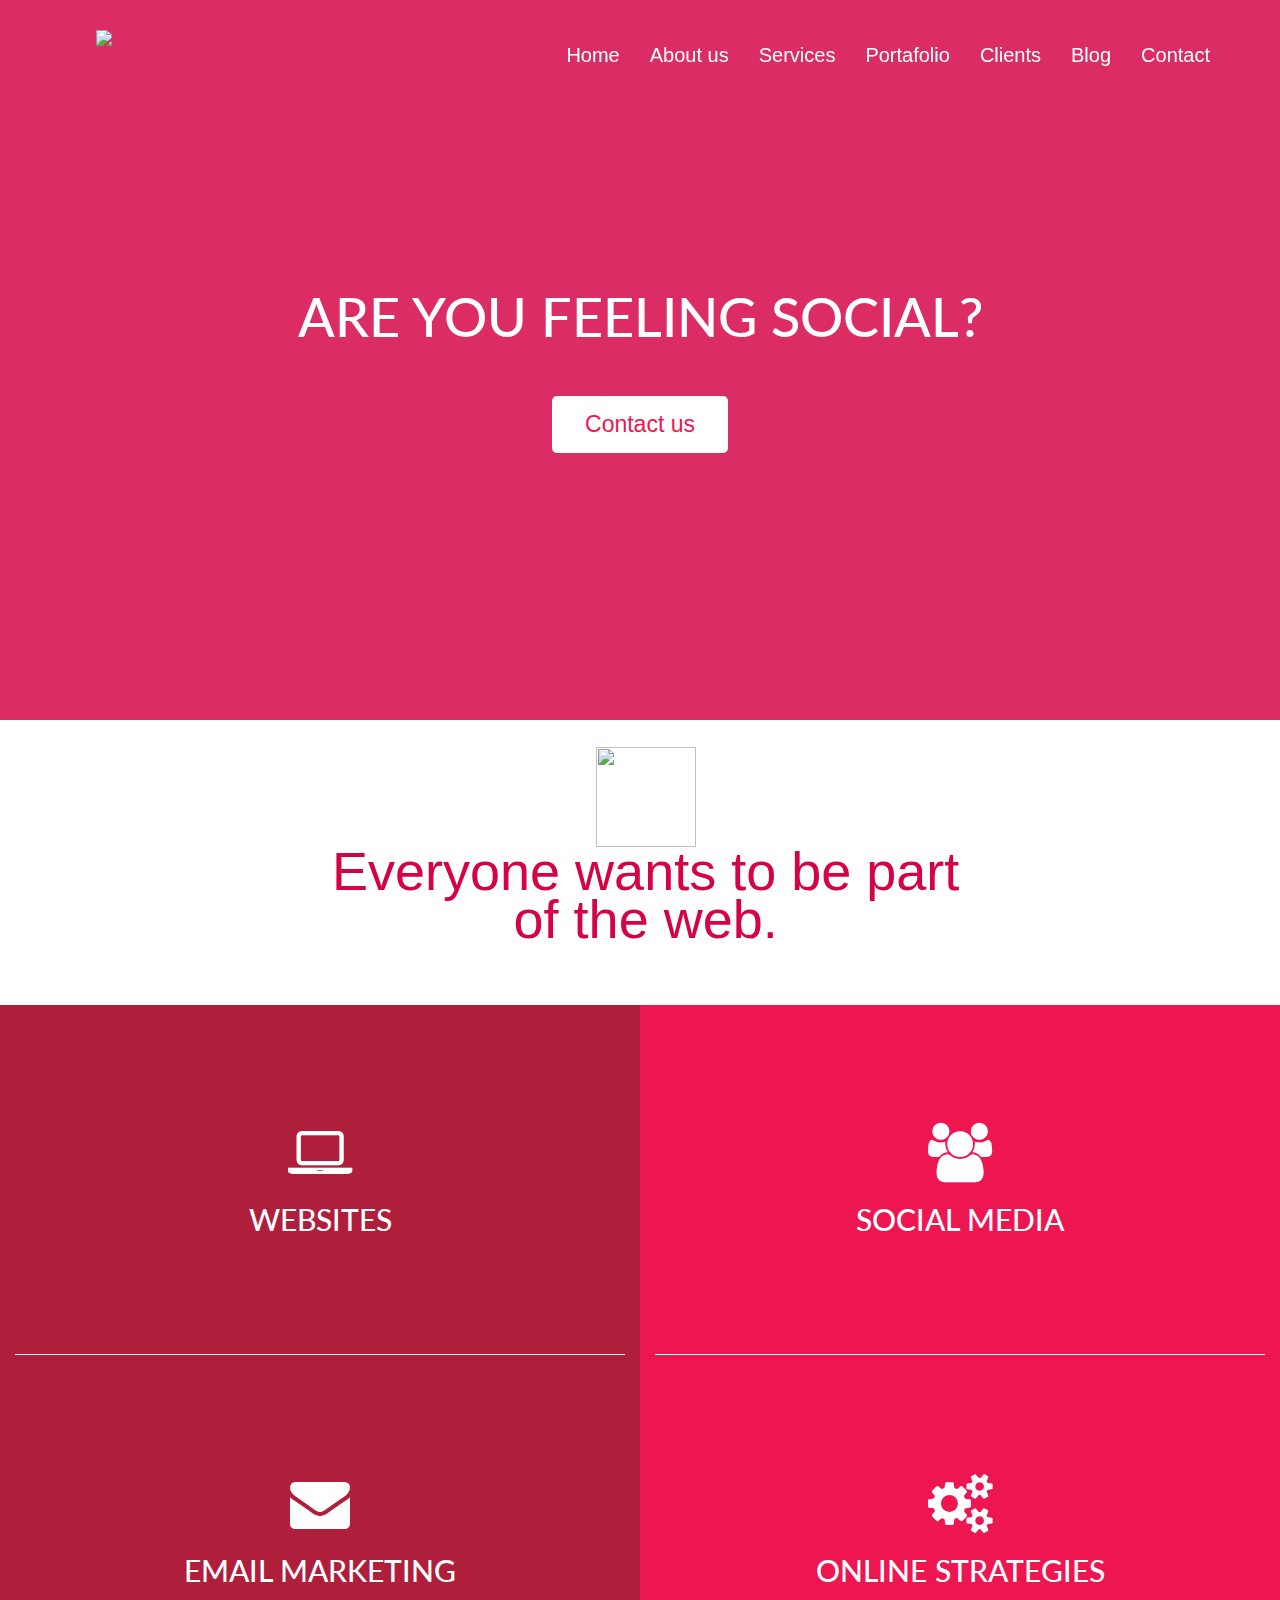
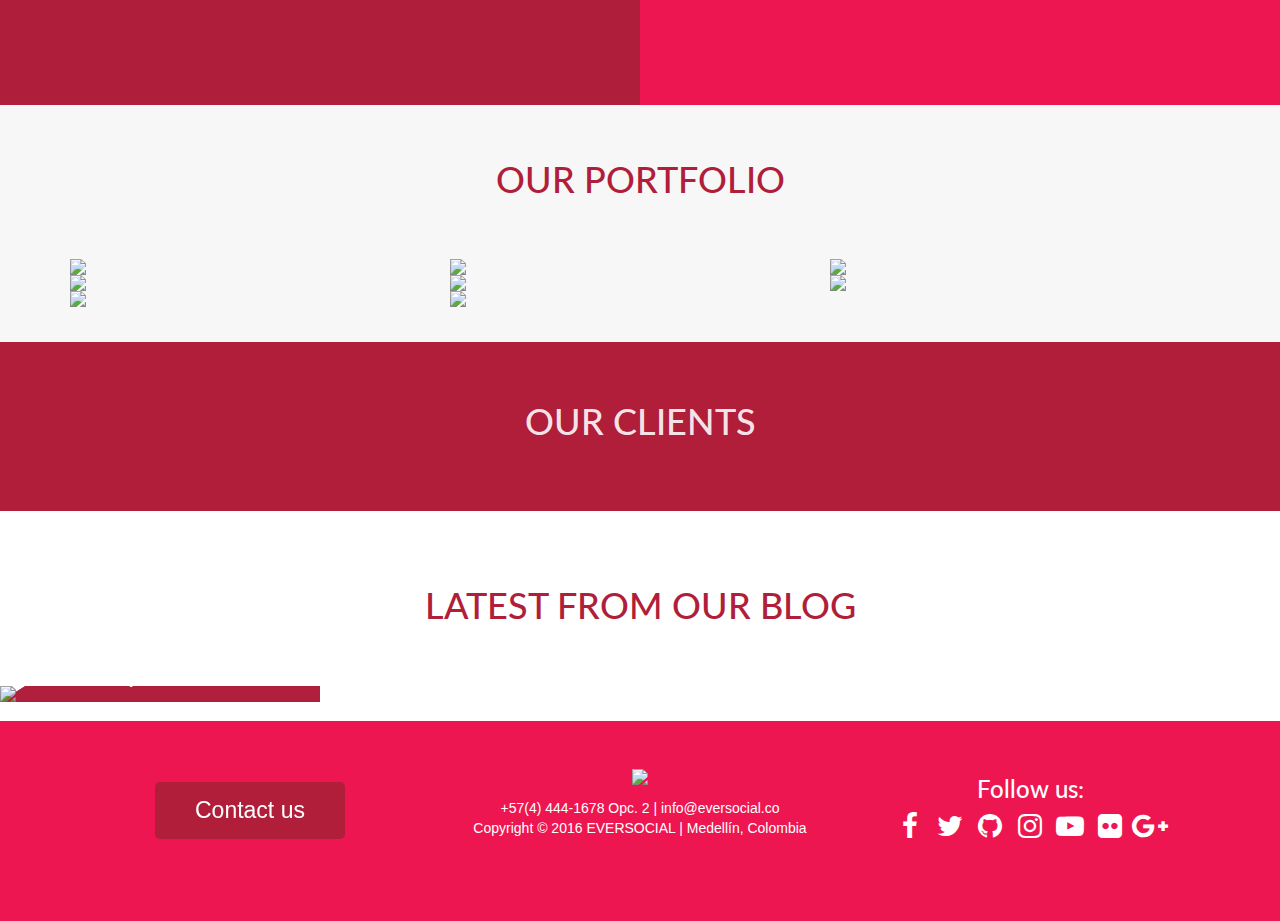
==== commit b99d084f: "Merge branch 'master' into gh-pages" ====
--- a/index.html
+++ b/index.html
@@ -84,7 +84,7 @@
                         <h1 class="text-destacado" >ARE YOU FEELING SOCIAL?</h1>
                         <br>
                         <br>
-                        <a class="btn-contact2" href="#"><span>Contact us</span>  <i class="fa fa-arrow-right arrow-contact" aria-hidden="true"></i></a>
+                        <a class="btn-contact2" href="#">Contact us</a>
                     </div>
                 </div>
             </div>
@@ -98,7 +98,7 @@
                   </div>
                   <div class="col-md-4 cont-about-izq" >
                     <p style="color: #ffffff;font-size: 43px;line-height: 42px;">Is your company ready?</p>
-                      <a class="btn-contact" href="#" style="margin-top: 20px !important;"><span>Contact us</span>  <i class="fa fa-arrow-right arrow-contact" aria-hidden="true"></i></a>
+                      <a class="btn-contact" href="#" style="margin-top: 20px !important;">Contact us  </a>
                   </div>
                 </div>
             </div>
@@ -332,7 +332,7 @@
             <div class="container">
               <div class="row">
                 <div class="col-sm-4 col-footer" style="text-align: center;">
-                  <a class="btn-contact" href="#"><span>Contact us</span>  <i class="fa fa-arrow-right arrow-contact" aria-hidden="true"></i></a>
+                  <a class="btn-contact" href="#">Contact us</a>
                 </div>
               <div class="col-sm-4 col-footer" style="text-align: center;">
                 <img src="http://www.everbrander.co/eversocial/wp-content/uploads/2015/05/logo-eversocial-blanco.png" style="margin: 13px 0px;">
--- a/assets/css/Untitled.css
+++ b/assets/css/Untitled.css
@@ -7015,90 +7015,95 @@
   margin-top: -39px;
   left: 50%;
   margin-left: -95px;
-}
 
+  display: inline-block;
+  vertical-align: middle;
+  -webkit-transform: translateZ(0);
+  transform: translateZ(0);
+  box-shadow: 0 0 1px rgba(0, 0, 0, 0);
+  -webkit-backface-visibility: hidden;
+  backface-visibility: hidden;
+  -moz-osx-font-smoothing: grayscale;
+  overflow: hidden;
+}
+
+.btn-contact:before{
+  content: "";
+  position: absolute;
+  z-index: -1;
+  left: 50%;
+  right: 50%;
+  bottom: 0;
+  background: #ffffff;
+  height: 4px;
+  -webkit-transition-property: left, right;
+  transition-property: left, right;
+  -webkit-transition-duration: 0.3s;
+  transition-duration: 0.3s;
+  -webkit-transition-timing-function: ease-out;
+  transition-timing-function: ease-out;
+}
+
+.btn-contact:hover:before, .btn-contact:focus:before, .btn-contact:active:before {
+    left: 0;
+    right: 0;
+}
+
+.btn-contact:hover, .btn-contact:focus, .btn-contact:active{
+  color: white;
+}
 
 .btn-contact2{
   color: #ed1651;
   background-color: #ffffff;
-  padding: 17px 33px;
+  padding: 12px 33px;
   border-radius: 5px;
   font-size: 23px;
   height: 57px;
-}
+  text-decoration: none;
 
+  display: inline-block;
+  -webkit-transform: translateZ(0);
+  transform: translateZ(0);
+  -webkit-backface-visibility: hidden;
+  backface-visibility: hidden;
+  -moz-osx-font-smoothing: grayscale;
+  overflow: hidden;
+  -webkit-transition-property: color;
+  transition-property: color;
+  -webkit-transition-duration: 0.3s;
+  transition-duration: 0.3s;
+  position: relative;
+}
 
-.btn-contact span {
-  left: 0;
-  transition: opacity .2s ease-out,left .2s ease-out;
-  -webkit-transition: opacity .2s ease-out,left .2s ease-out;
-  position: relative;
+.btn-contact2:before{
+  content: "";
+position: absolute;
+z-index: -1;
+top: 0;
+left: 0;
+right: 0;
+bottom: 0;
+background: #af1e3a;
+border-radius: 100%;
+-webkit-transform: scale(0);
+transform: scale(0);
+-webkit-transition-property: transform;
+transition-property: transform;
+-webkit-transition-duration: 0.3s;
+transition-duration: 0.3s;
+-webkit-transition-timing-function: ease-out;
+transition-timing-function: ease-out;
 }
 
-.btn-contact2 span {
-  left: 0;
-  transition: opacity .2s ease-out,left .2s ease-out;
-  -webkit-transition: opacity .2s ease-out,left .2s ease-out;
-  position: relative;
+.btn-contact2:hover:before, .btn-contact2:focus:before, .btn-contact2:active:before{
+  -webkit-transform: scale(2);
+  transform: scale(2);
+  border-radius: 5px;
 }
 
-.btn-contact i{
-  font-size: 18px;
-  width: 18px;
-  position: absolute;
-  opacity: 0;
-  top: 50%;
-  margin-top: -8px;
-  right: 41px;
-  -ms-filter: "alpha(opacity=0)";
-  transition: all .2s ease-out;
-  -webkit-transition: all .2s ease-out;
-}
-
-.btn-contact2 i{
-  font-size: 14px;
-  width: 0px;
-  opacity: 0;
-  position: relative;
-  right: 18px;
-  top: -1px;
-  -ms-filter: "alpha(opacity=0)";
-  transition: all .2s ease-out;
-  -webkit-transition: all .2s ease-out;
-}
-
-.btn-contact2:hover, .btn-contact:focus{
-  text-decoration: none !important;
-  color: #ed1651 !important;
-}
-
-.btn-contact:hover, .btn-contact:focus{
-  text-decoration: none !important;
-  color: white !important;
-}
-
-.btn-contact:hover span{
-  left: -20px;
-}
-
-.btn-contact:hover i {
-  opacity: 1;
-  -ms-filter: "alpha(opacity=100)";
-  right: 32px;
-}
-
-.btn-contact2:hover span{
-  left: -20px;
-}
-
-.btn-contact2:hover i {
-  opacity: 1;
-  -ms-filter: "alpha(opacity=100)";
-  right: 4px;
-}
-
-.btn-contact2 .arrow-contact{
-  color: #ed1651 !important;
+.btn-contact2:hover, .btn-contact2:focus, .btn-contact2:active{
+  color: white;
 }
 
 .col-footer{
@@ -7271,7 +7276,7 @@
 .shape-der:after {
   content: "";
   position: absolute;
-  right: -3%;
+  right: -26px;
   top: 50%;
   margin-top: -29px;
   width: 0;
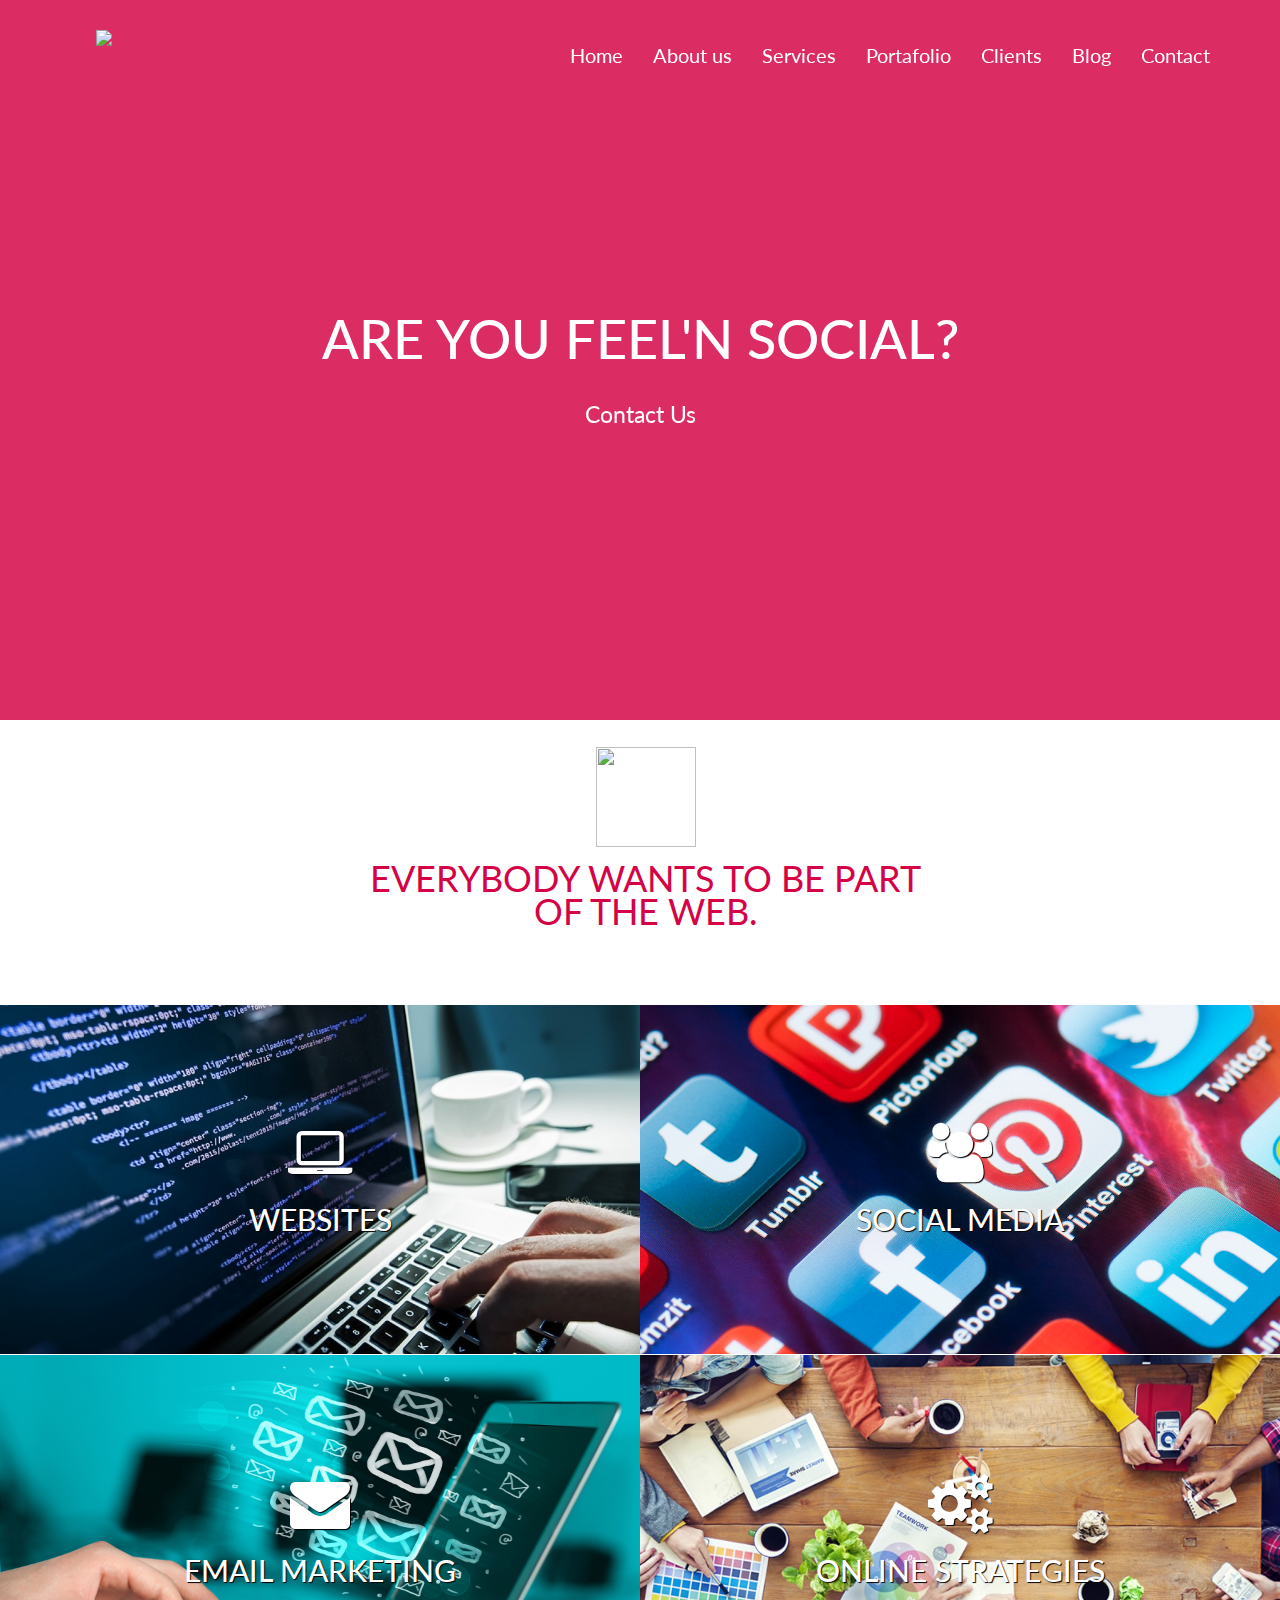
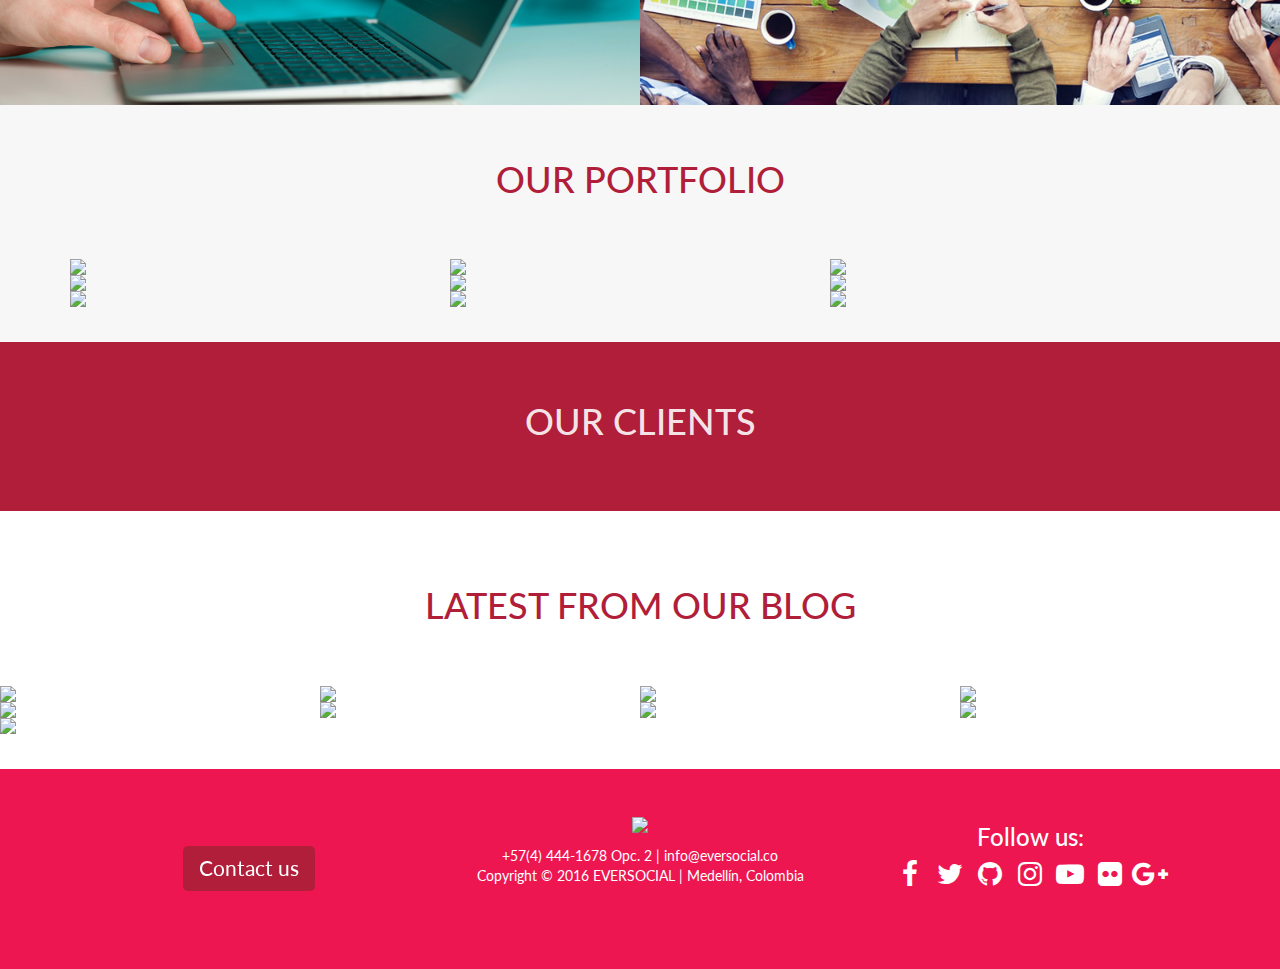
==== commit af57086d: "Merge pull request #7 from wsernalaverde/master" ====
--- a/index.html
+++ b/index.html
@@ -8,6 +8,7 @@
         <link href="https://cdnjs.cloudflare.com/ajax/libs/font-awesome/4.3.0/css/font-awesome.min.css" rel="stylesheet" type="text/css">
         <link href="./assets/css/Untitled.css" rel="stylesheet" type="text/css">
         <link href="./assets/css/owl.carousel.css" rel="stylesheet" type="text/css">
+        <link href="https://fonts.googleapis.com/css?family=Lato" rel="stylesheet">
         <script type="text/javascript" src="https://cdnjs.cloudflare.com/ajax/libs/jquery/2.0.3/jquery.min.js"></script>
         <script type="text/javascript" src="https://netdna.bootstrapcdn.com/bootstrap/3.3.4/js/bootstrap.min.js"></script>
         <script src="./assets/js/masonry.pkgd.min.js"></script>
@@ -81,10 +82,9 @@
             <div class="container">
                 <div class="row">
                     <div class="col-md-12 text-center">
-                        <h1 class="text-destacado" >ARE YOU FEELING SOCIAL?</h1>
+                        <h1 class="text-destacado" >ARE YOU FEEL'N SOCIAL?</h1>
                         <br>
-                        <br>
-                        <a class="btn-contact2" href="#">Contact us</a>
+                        <a class="btn-contact2" href="#">Contact Us</a>
                     </div>
                 </div>
             </div>
@@ -94,11 +94,11 @@
               <div class="row">
                   <div class="col-md-8 cont-about-der shape-der" >
                       <img src="http://eversocial.co/wp-content/uploads/2016/09/isolo-eve.png" class="img-responsive" style="width:100px;display: inline-block;">
-                      <p style="color: #d50346;font-size: 54px;line-height: 48px;">Everyone wants to be part<br> of the web.</p>
+                      <p>Everybody wants to be part<br> of the web.</p>
                   </div>
                   <div class="col-md-4 cont-about-izq" >
-                    <p style="color: #ffffff;font-size: 43px;line-height: 42px;">Is your company ready?</p>
-                      <a class="btn-contact" href="#" style="margin-top: 20px !important;">Contact us  </a>
+                    <p>Is your company ready?</p>
+                    <a class="btn-contact" href="#" style="margin-top:15px;">Contact Us  </a>
                   </div>
                 </div>
             </div>
@@ -192,6 +192,9 @@
                   <div class="col-md-4 cont-proyecto">
                       <a><img src="http://eversocial.co/wp-content/uploads/2015/11/D1.jpg" class="img-responsive"></a>
                   </div>
+                  <div class="col-md-4 cont-proyecto">
+                      <a><img src="http://eversocial.co/wp-content/uploads/2015/11/expo1.jpg" class="img-responsive"></a>
+                  </div>
               </div>
 
             </div>
@@ -229,101 +232,83 @@
               <div class="grid-sizer"></div>
                 <div class="grid-item">
                   <img src="http://eversocial.co/wp-content/uploads/2015/06/9c2fe6cb8c357cf6d57c8926869c1003_XL.jpg" />
-                  <div class="cont-title-blog">
-                    <div class="title">
-                      <h4>Lorem ipsum dolor sit amet</h4>
-                    </div>
-                  </div>
-                  <div class="mask">
-                    <p>Leer artículo</p>
+                  <div class="mask">
+                    <div class="info-blog">
+                      <h4>Lorem ipsum dolor sit amet</h4>
+                      <p>Read more</p>
+                    </div>
                   </div>
                 </div>
                 <div class="grid-item">
                   <img src="http://eversocial.co/wp-content/uploads/2015/06/f68bc1606a499c66a1eabd66e99d6817_XL.jpg" />
-                  <div class="cont-title-blog">
-                    <div class="title">
-                      <h4>Lorem ipsum dolor sit amet</h4>
-                    </div>
-                  </div>
-                  <div class="mask">
-                    <p>Leer artículo</p>
+                  <div class="mask">
+                    <div class="info-blog">
+                      <h4>Lorem ipsum dolor sit amet</h4>
+                      <p>Read more</p>
+                    </div>
                   </div>
                 </div>
                 <div class="grid-item ">
                   <img src="http://eversocial.co/wp-content/uploads/2016/09/woman-hand-smartphone-desk.jpg" />
-                  <div class="cont-title-blog">
-                    <div class="title">
-                      <h4>Lorem ipsum dolor sit amet</h4>
-                    </div>
-                  </div>
-                  <div class="mask">
-                    <p>Leer artículo</p>
+                  <div class="mask">
+                    <div class="info-blog">
+                      <h4>Lorem ipsum dolor sit amet</h4>
+                      <p>Read more</p>
+                    </div>
                   </div>
                 </div>
                 <div class="grid-item">
                   <img src="http://eversocial.co/wp-content/uploads/2015/06/b3a54ecc0915f9347c3f53fa31d161fe_XL.jpg" />
-                  <div class="cont-title-blog">
-                    <div class="title">
-                      <h4>Lorem ipsum dolor sit amet</h4>
-                    </div>
-                  </div>
-                  <div class="mask">
-                    <p>Leer artículo</p>
+                  <div class="mask">
+                    <div class="info-blog">
+                      <h4>Lorem ipsum dolor sit amet</h4>
+                      <p>Read more</p>
+                    </div>
                   </div>
                 </div>
                 <div class="grid-item">
                   <img src="http://eversocial.co/wp-content/uploads/2015/06/66f461a82eb04828d9f9f9abb89cb004_XL.jpg" />
-                  <div class="cont-title-blog">
-                    <div class="title">
-                      <h4>Lorem ipsum dolor sit amet</h4>
-                    </div>
-                  </div>
-                  <div class="mask">
-                    <p>Leer artículo</p>
+                  <div class="mask">
+                    <div class="info-blog">
+                      <h4>Lorem ipsum dolor sit amet</h4>
+                      <p>Read more</p>
+                    </div>
                   </div>
                 </div>
                 <div class="grid-item">
                   <img src="http://eversocial.co/wp-content/uploads/2015/06/acaf69a47291143b36612c5b483fc572_XL.jpg" />
-                  <div class="cont-title-blog">
-                    <div class="title">
-                      <h4>Lorem ipsum dolor sit amet</h4>
-                    </div>
-                  </div>
-                  <div class="mask">
-                    <p>Leer artículo</p>
+                  <div class="mask">
+                    <div class="info-blog">
+                      <h4>Lorem ipsum dolor sit amet</h4>
+                      <p>Read more</p>
+                    </div>
                   </div>
                 </div>
                 <div class="grid-item">
                   <img src="http://eversocial.co/wp-content/uploads/2014/04/b7e607e23f1646b9ce9f7d0da4fbe580_XL.jpg" />
-                  <div class="cont-title-blog">
-                    <div class="title">
-                      <h4>Lorem ipsum dolor sit amet</h4>
-                    </div>
-                  </div>
-                  <div class="mask">
-                    <p>Leer artículo</p>
+                  <div class="mask">
+                    <div class="info-blog">
+                      <h4>Lorem ipsum dolor sit amet</h4>
+                      <p>Read more</p>
+                    </div>
                   </div>
                 </div>
                 <div class="grid-item">
                   <img src="http://eversocial.co/wp-content/uploads/2014/05/9feeafa8e740fdbe632b43236148b194_XL.jpg" />
-                  <div class="cont-title-blog">
-                    <div class="title">
-                      <h4>Lorem ipsum dolor sit amet</h4>
-                    </div>
-                  </div>
-                  <div class="mask">
-                    <p>Leer artículo</p>
+                  <div class="mask">
+                    <div class="info-blog">
+                      <h4>Lorem ipsum dolor sit amet</h4>
+                      <p>Read more</p>
+                    </div>
                   </div>
                 </div>
                 <div class="grid-item">
                   <img src="http://eversocial.co/wp-content/uploads/2015/06/e2ead9c1349a48396463990fe7b55a21_XL.jpg" />
-                  <div class="cont-title-blog">
-                    <div class="title">
-                      <h4>Lorem ipsum dolor sit amet</h4>
-                    </div>
-                  </div>
-                  <div class="mask">
-                    <p>Leer artículo</p>
+                  <div class="mask">
+                    <div class="info-blog">
+                      <h4>Lorem ipsum dolor sit amet</h4>
+                      <p>Read more</p>
+                    </div>
                   </div>
                 </div>
               </div>
--- a/assets/css/Untitled.css
+++ b/assets/css/Untitled.css
@@ -14,7 +14,7 @@
 */
 /*! normalize.css v3.0.2 | MIT License | git.io/normalize */
 html {
-  font-family: sans-serif;
+  font-family: 'Lato', sans-serif;
   -ms-text-size-adjust: 100%;
   -webkit-text-size-adjust: 100%;
 }
@@ -4395,8 +4395,8 @@
   }
 }
 .navbar-default {
-  background-color: #f8f8f8;
-  border-color: #e7e7e7;
+  background-color: #d50346;
+  border-color: #d50346;
 }
 .navbar-default .navbar-brand {
   color: #000000;
@@ -6794,6 +6794,7 @@
   height: 700px;
   text-align: center;
   color: white;
+  padding: 0px;
 }
 .cont-info-servicios {
   height: 350px;
@@ -6801,15 +6802,18 @@
 }
 .cont-info-servicios H1 {
   font-size: 30px;
+  text-shadow: 1px 1px 1px black;
 }
 .cont-info-servicios p {
   font-size: 18px;
   top: 50%;
   position: relative;
   margin-top: -37.5px;
+  text-shadow: 1px 1px 1px black;
 }
 .cont-info-servicios i {
   font-size: 60px;
+  text-shadow: 1px 1px 1px black;
 }
 .cont-blog {
   color: #B01E3A;
@@ -6819,7 +6823,7 @@
   -ms-filter: "progid: DXImageTransform.Microsoft.Alpha(Opacity=0)";
   filter: alpha(opacity=0);
   opacity: 0;
-  /*background-color: rgba(176, 30, 58, 0.35);*/
+  background-color: rgba(176, 30, 58, 0.35);
   -webkit-transition: all 0.4s ease-in-out;
   -moz-transition: all 0.4s ease-in-out;
   -o-transition: all 0.4s ease-in-out;
@@ -6851,25 +6855,25 @@
     opacity: 0;
   }
 .cont-websites {
-  background: url(http://eversocial.co/wp-content/uploads/2016/09/bg-websitesV3.png);
+  background: url(../../assets/img/websites.jpg);
   background-size: cover;
   background-repeat: no-repeat;
   background-position-y: -40px;
 }
 .cont-email {
-  background: url(http://eversocial.co/wp-content/uploads/2016/09/bg-emailV4.png);
+  background: url(../../assets/img/e-mail.jpg);
   background-size: cover;
   background-repeat: no-repeat;
-  background-position-y: -40px;
+
 }
 .cont-socialmedia {
-  background: url(http://eversocial.co/wp-content/uploads/2016/09/bg-socialmediaV4.png);
+  background: url(../../assets/img/redes-sociales.jpg);
   background-size: cover;
   background-repeat: no-repeat;
   background-position-y: -50px;
 }
 .cont-online {
-  background: url(http://eversocial.co/wp-content/uploads/2016/09/bg-estrategiaV5.png);
+  background: url(../../assets/img/about-full.jpg);
   background-size: cover;
   background-repeat: no-repeat;
   background-position-y: -50px;
@@ -6880,7 +6884,7 @@
 /* force scrollbar */
 html { overflow-y: scroll; }
 
-body { font-family: sans-serif; }
+body { font-family: 'Lato', sans-serif; }
 
 /* ---- grid ---- */
 
@@ -6949,32 +6953,44 @@
 }*/
 
 .grid-item .mask {
-    -ms-filter: "progid: DXImageTransform.Microsoft.Alpha(Opacity=0)";
-    filter: alpha(opacity=0);
-    opacity: 0;
-    background-color: rgba(176, 30, 58, 0.35);
-    -webkit-transition: all 0.4s ease-in-out;
-    -moz-transition: all 0.4s ease-in-out;
-    -o-transition: all 0.4s ease-in-out;
-    -ms-transition: all 0.4s ease-in-out;
-    transition: all 0.4s ease-in-out;
-    width: 100%;
-    height: 100%;
-    position: absolute;
-    overflow: hidden;
-    top: 0;
-    left: 0;
+  -ms-filter: "progid: DXImageTransform.Microsoft.Alpha(Opacity=0)";
+  filter: alpha(opacity=0);
+  opacity: 0;
+  background-color: rgba(176, 30, 58, 0.35);
+  -webkit-transition: all 0.4s ease-in-out;
+  -moz-transition: all 0.4s ease-in-out;
+  -o-transition: all 0.4s ease-in-out;
+  -ms-transition: all 0.4s ease-in-out;
+  transition: all 0.4s ease-in-out;
+  width: 100%;
+  height: 100%;
+  position: absolute;
+  overflow: hidden;
+  top: 0;
+  left: 0;
 }
 
 
 .mask p{
+  width: 87px;
+  margin: 0 auto;
+  border-bottom: 1px solid white;
+}
+
+.mask h4{
+  font-size: 16px;
+}
+
+.mask .info-blog{
   text-transform: uppercase;
   color: #fff;
   position: absolute;
-  font-size: 17px;
-  top: 43%;
+  font-size: 15px !important;
+  top: 50%;
   left: 50%;
-  margin-left: -67.5px;
+  margin-left: -121.5px;
+  text-align: center;
+  margin-top: -29.5px;
 }
 
 .grid-item img{
@@ -7006,15 +7022,15 @@
 .btn-contact{
   color: white;
   background-color: #b01e3a;
-  padding: 12px 40px;
+  padding: 7px 16px;
   border-radius: 5px;
-  font-size: 23px;
+  font-size: 21px;
   position: absolute;
   top: 50%;
-  height: 57px;
-  margin-top: -39px;
+  height: 45px;
+  margin-top: -22.5px;
   left: 50%;
-  margin-left: -95px;
+  margin-left: -67px;
 
   display: inline-block;
   vertical-align: middle;
@@ -7054,12 +7070,10 @@
 }
 
 .btn-contact2{
-  color: #ed1651;
-  background-color: #ffffff;
-  padding: 12px 33px;
-  border-radius: 5px;
+  color: #FFFFFF;
+  /*background-color: #ffffff;*/
+  /*padding: 12px 33px;*/
   font-size: 23px;
-  height: 57px;
   text-decoration: none;
 
   display: inline-block;
@@ -7077,6 +7091,35 @@
 }
 
 .btn-contact2:before{
+  content: "";
+  position: absolute;
+  z-index: -1;
+  left: 50%;
+  right: 50%;
+  bottom: 0;
+  background: #ffffff;
+  opacity: 0;
+  height: 2px;
+  -webkit-transition-property: left, right;
+  transition-property: left, right;
+  -webkit-transition-duration: 0.3s;
+  transition-duration: 0.3s;
+  -webkit-transition-timing-function: ease-out;
+  transition-timing-function: ease-out;
+}
+
+.btn-contact2:hover:before, .btn-contact2:focus:before, .btn-contact2:active:before {
+    left: 0;
+    right: 0;
+    opacity: 1;
+}
+
+.btn-contact2:hover, .btn-contact2:focus, .btn-contact2:active{
+  color: white;
+}
+
+
+/*.btn-contact2:before{
   content: "";
 position: absolute;
 z-index: -1;
@@ -7104,7 +7147,7 @@
 
 .btn-contact2:hover, .btn-contact2:focus, .btn-contact2:active{
   color: white;
-}
+}*/
 
 .col-footer{
   height: 130px;
@@ -7295,22 +7338,36 @@
   height: 285px;
   right: -219px;
   -moz-transition: all 0.5s;
-   -o-transition: all 0.5s;
-   -webkit-transition: all 0.5s;
-   transition: all 0.5s;
+  -o-transition: all 0.5s;
+  -webkit-transition: all 0.5s;
+  transition: all 0.5s;
+}
+
+.cont-about-der p{
+  color: #d50346;
+  font-size: 36px;
+  line-height: 33px;
+  text-transform: uppercase;
+  margin-top: 15px;
 }
 
 .cont-about-izq{
   height: 285px;
   text-align: center;
-  padding: 50px;
+  padding: 70px;
   background: #d92c65;
   right: -500px;
   display: none;
   -moz-transition: all 0.5s;
-   -o-transition: all 0.5s;
-   -webkit-transition: all 0.5s;
-   transition: all 0.5s;
+  -o-transition: all 0.5s;
+  -webkit-transition: all 0.5s;
+  transition: all 0.5s;
+}
+
+.cont-about-izq p{
+  color: #ffffff;
+  font-size: 36px;
+  line-height: 33px;
 }
 
 .container-aboutus:hover .cont-about-der{
@@ -7322,7 +7379,74 @@
   display: block;
 }
 
-.title
+#contact{
+/*  background-color: #AF1E3A;*/
+  padding: 100px 0px;
+}
+
+.contact-input::-webkit-input-placeholder { color: white; }
+.contact-input:-moz-placeholder { color: white;  }
+.contact-input::-moz-placeholder { color: white;  }
+.contact-input:-ms-input-placeholder { color: white;  }
+
+input{
+  /*background-color: #d50346;*/
+  background-color: #AF1E3A;
+  max-width: 480px;
+  width: 100%;
+  padding: 18px 24px;
+  margin: 0 0 12px;
+  font-size: 18px;
+  border: solid;
+  border-width: 0;
+  line-height: 20px;
+}
+
+.btn-formcontact{
+  background-color: transparent;
+  border-width: 0;
+  font-size: 20px;
+  text-transform: uppercase;
+  color: #AF1E3A;
+  float: right;
+  font-weight: bold;
+}
+
+.cont-btncontact{
+  max-width: 480px;
+  width: 100%;
+}
+
+.cont-social{
+  width: 150px;
+  padding-top: 20px;
+  padding-left: 10px;
+  padding-bottom: 10px;
+  position: absolute;
+  background-color: #AF1E3A;
+  top: 112px;
+}
+
+.cont-social:after {
+  content: "";
+  position: absolute;
+  left: 0;
+  bottom: 0;
+  width: 0;
+  height: 0;
+  border-bottom: 27px solid white;
+  border-left: 75px solid transparent;
+  border-right: 75px solid transparent;
+}
+
+.cont-icon-social a {
+  color: white !important;
+}
+
+.cont-icon-social .text-inverse{
+  vertical-align: middle;
+  font-size: 20px;
+}
 
 @media (max-width: 991px) {
   .flogos{
